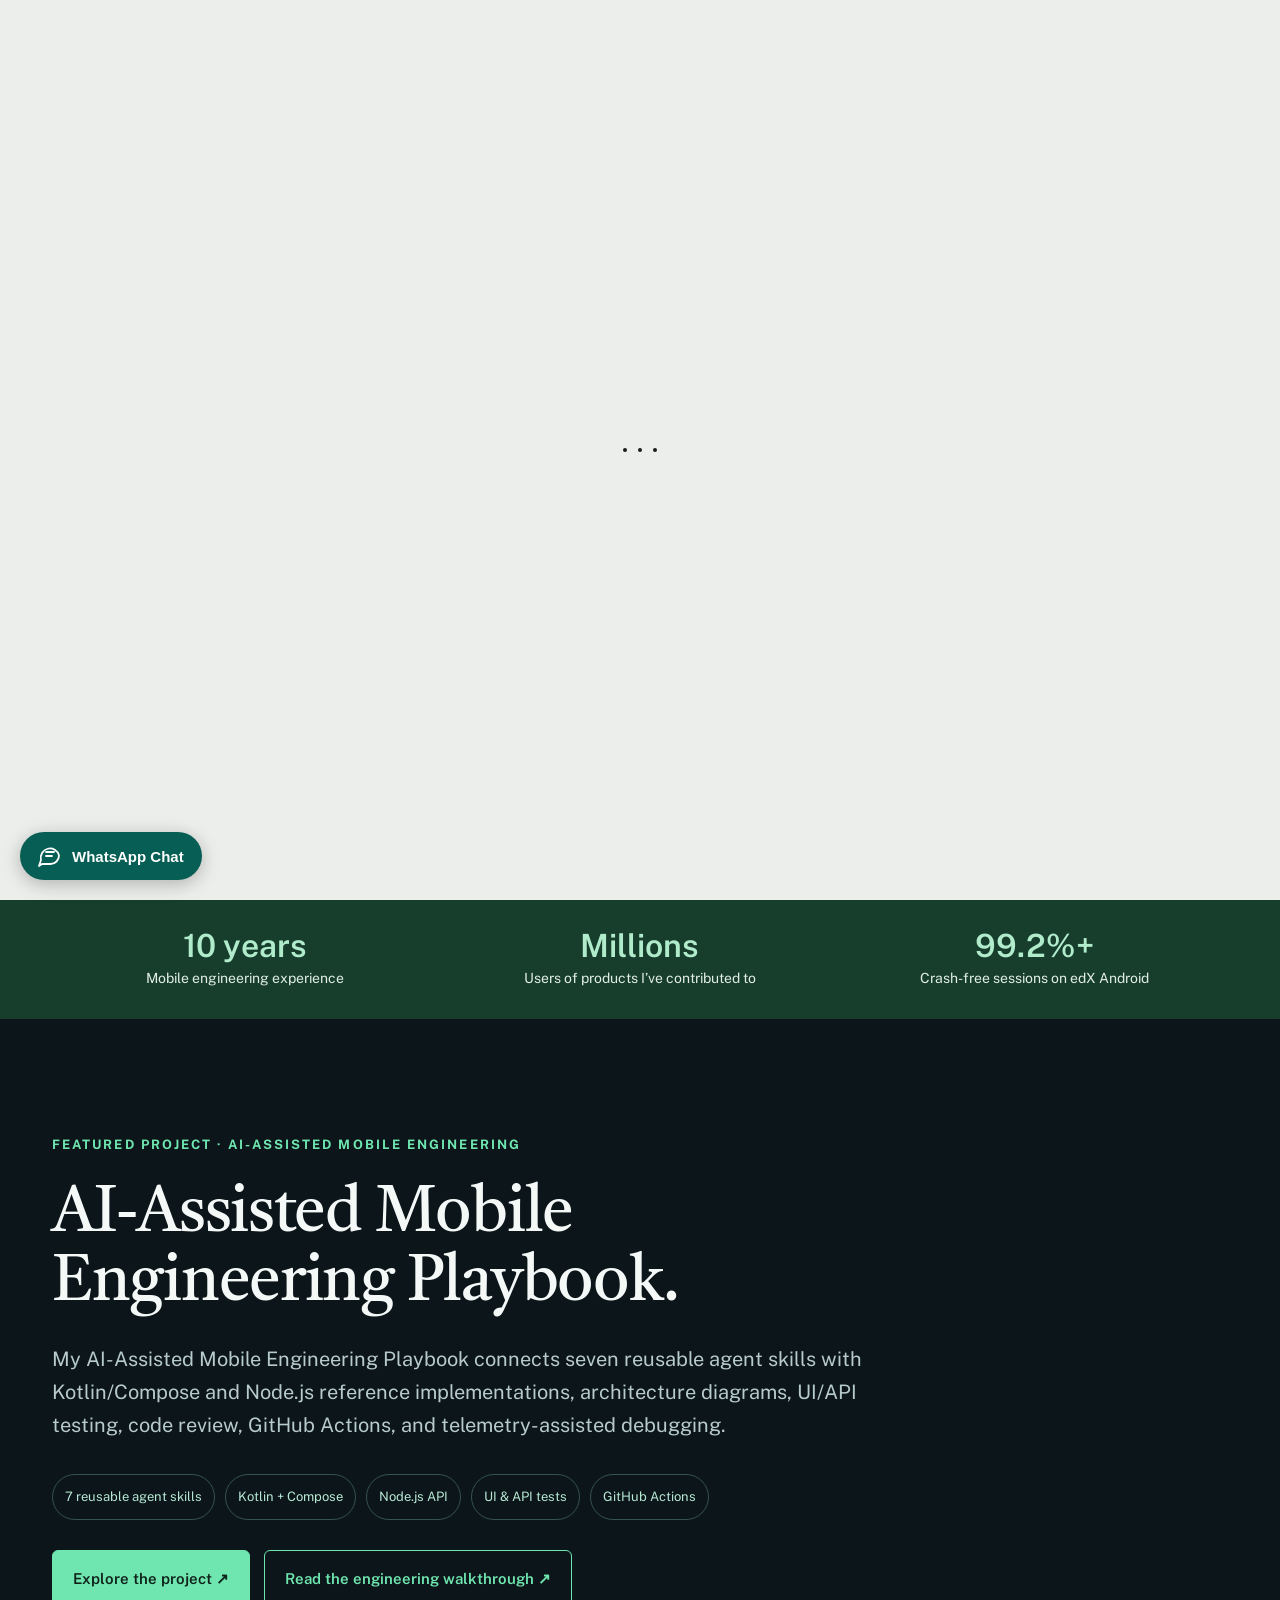
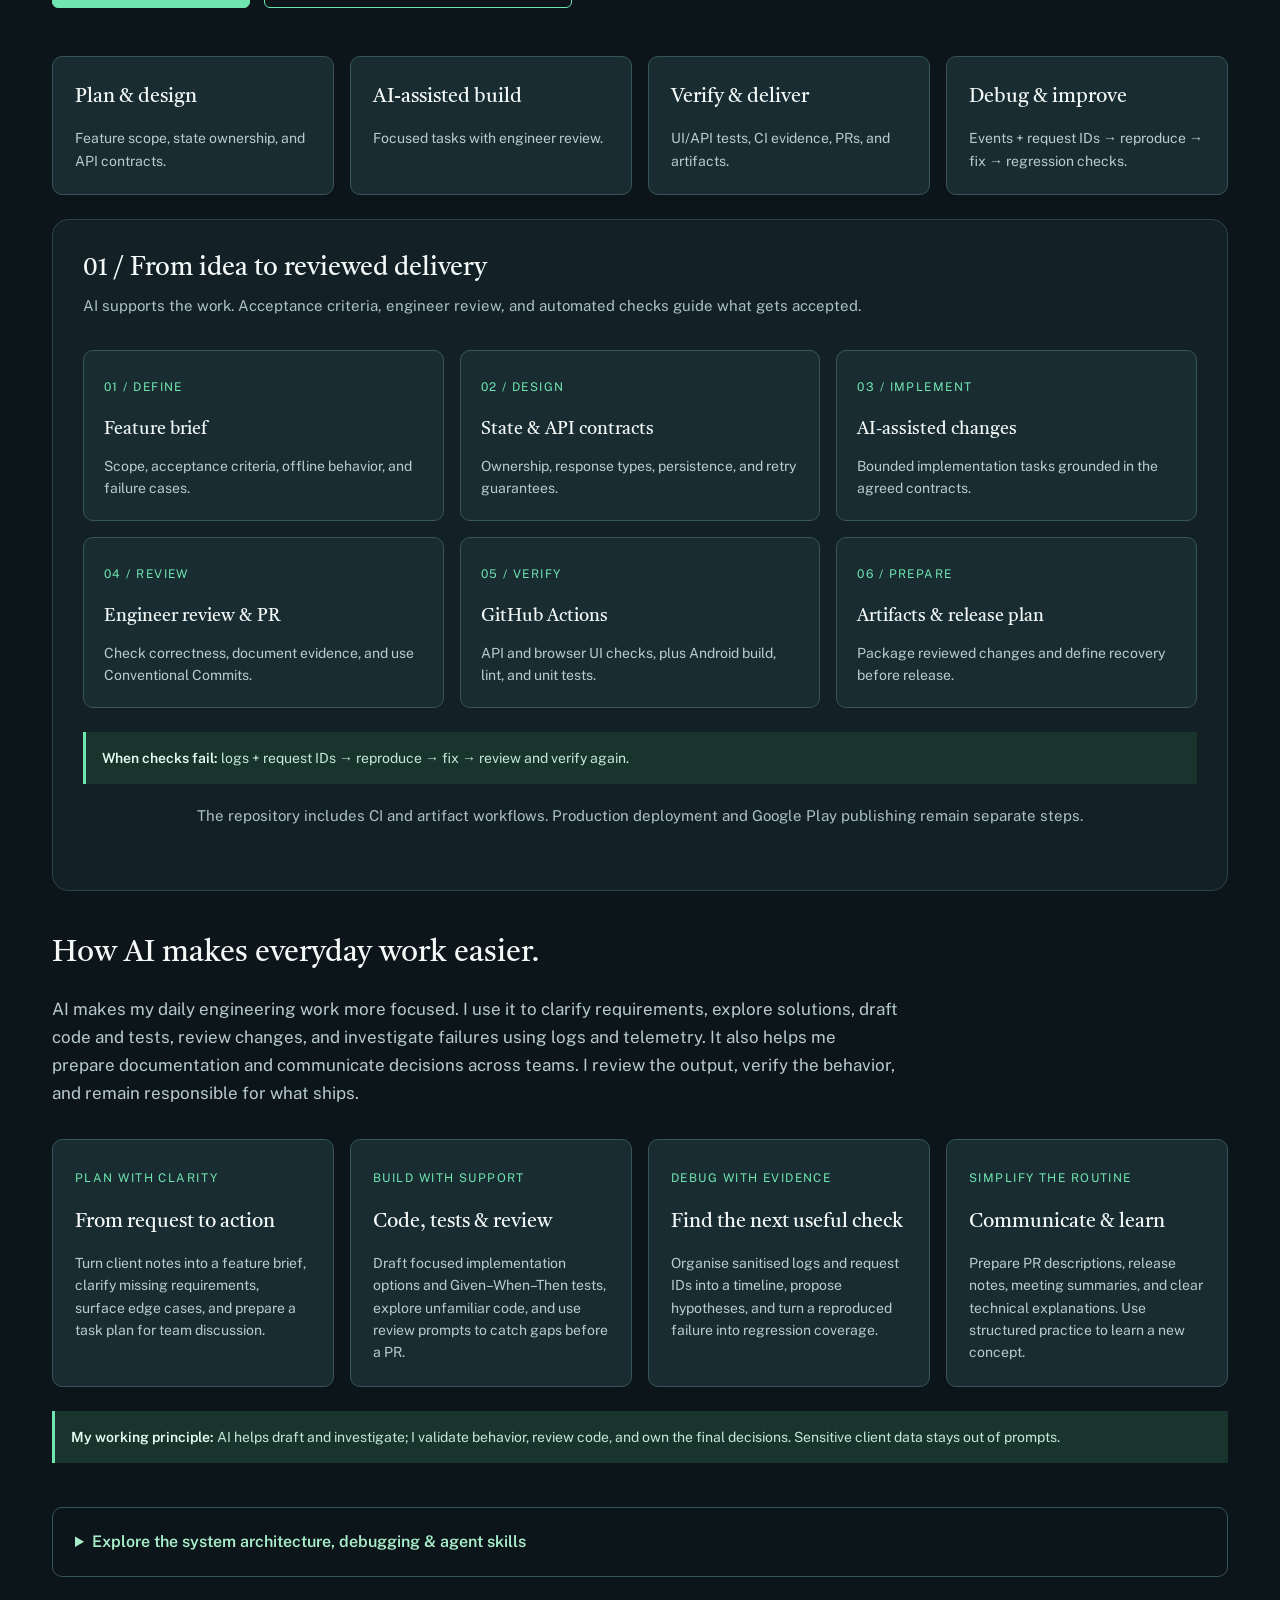
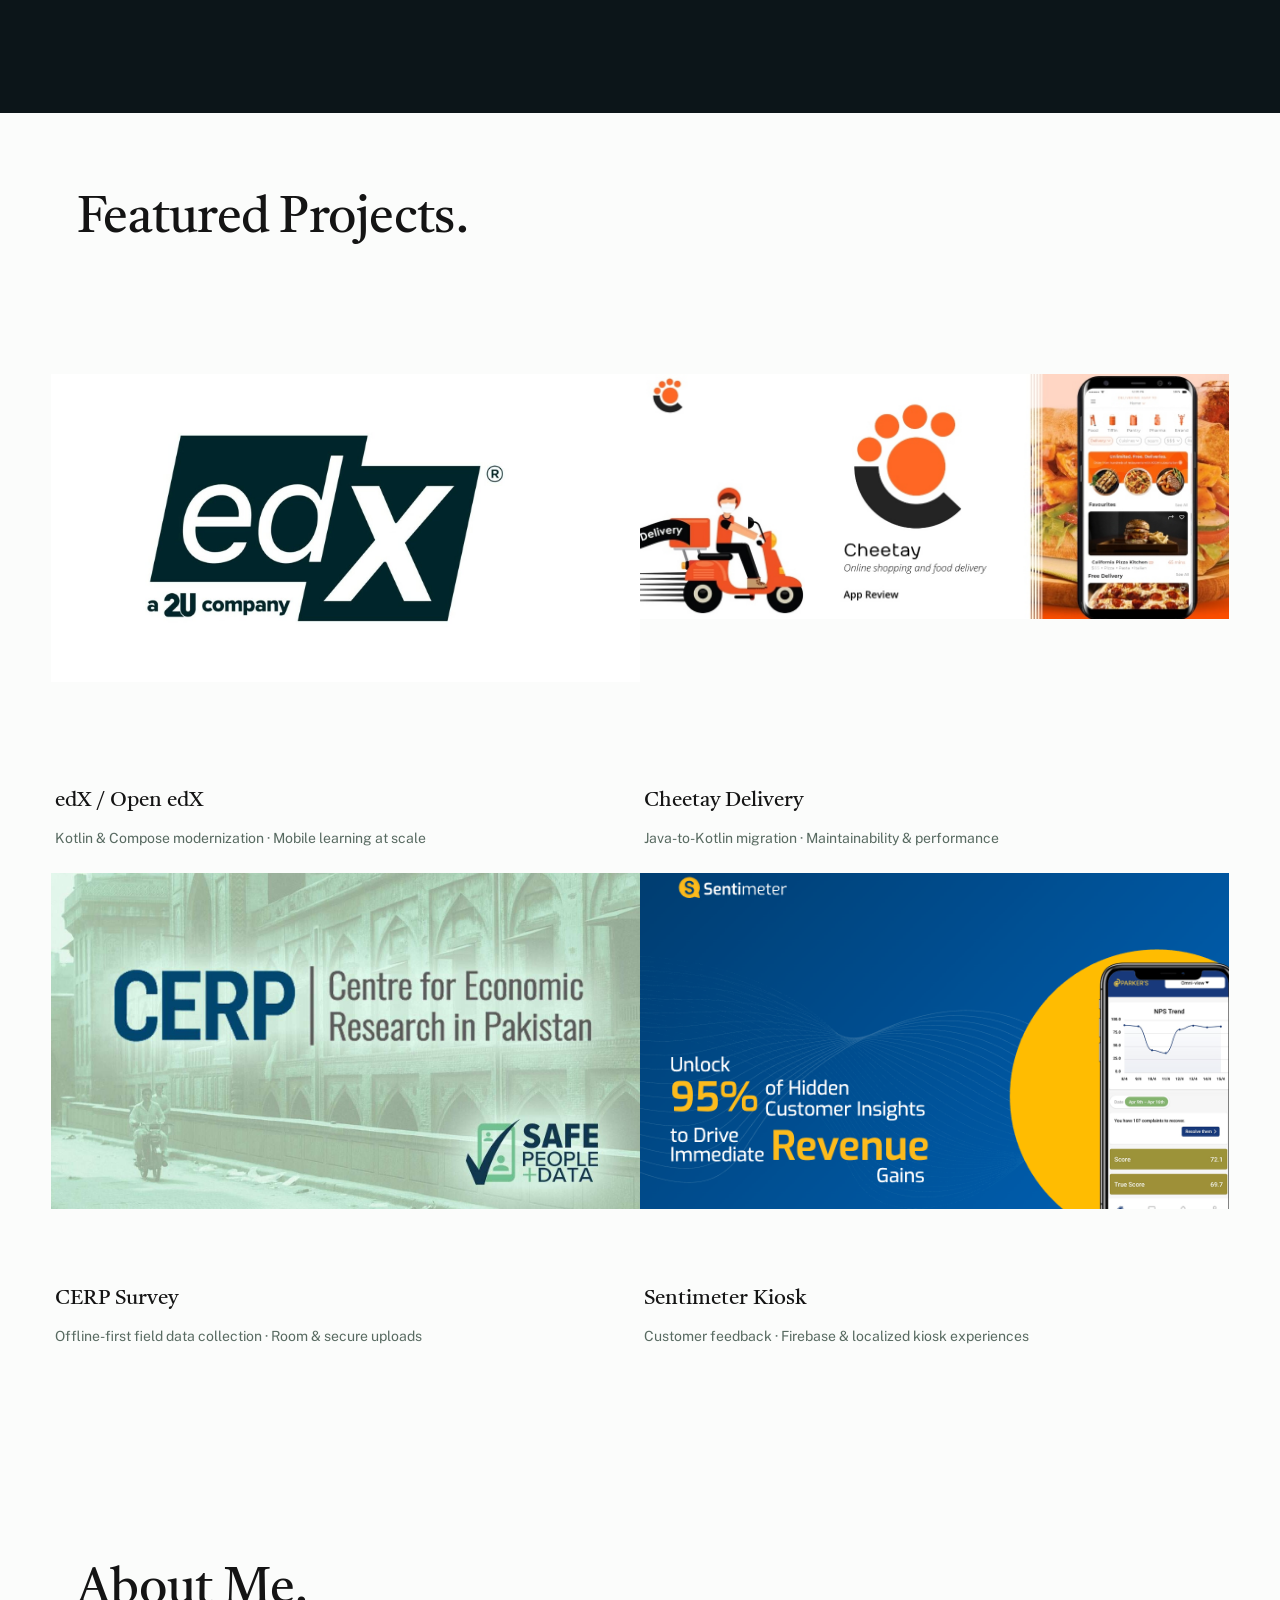
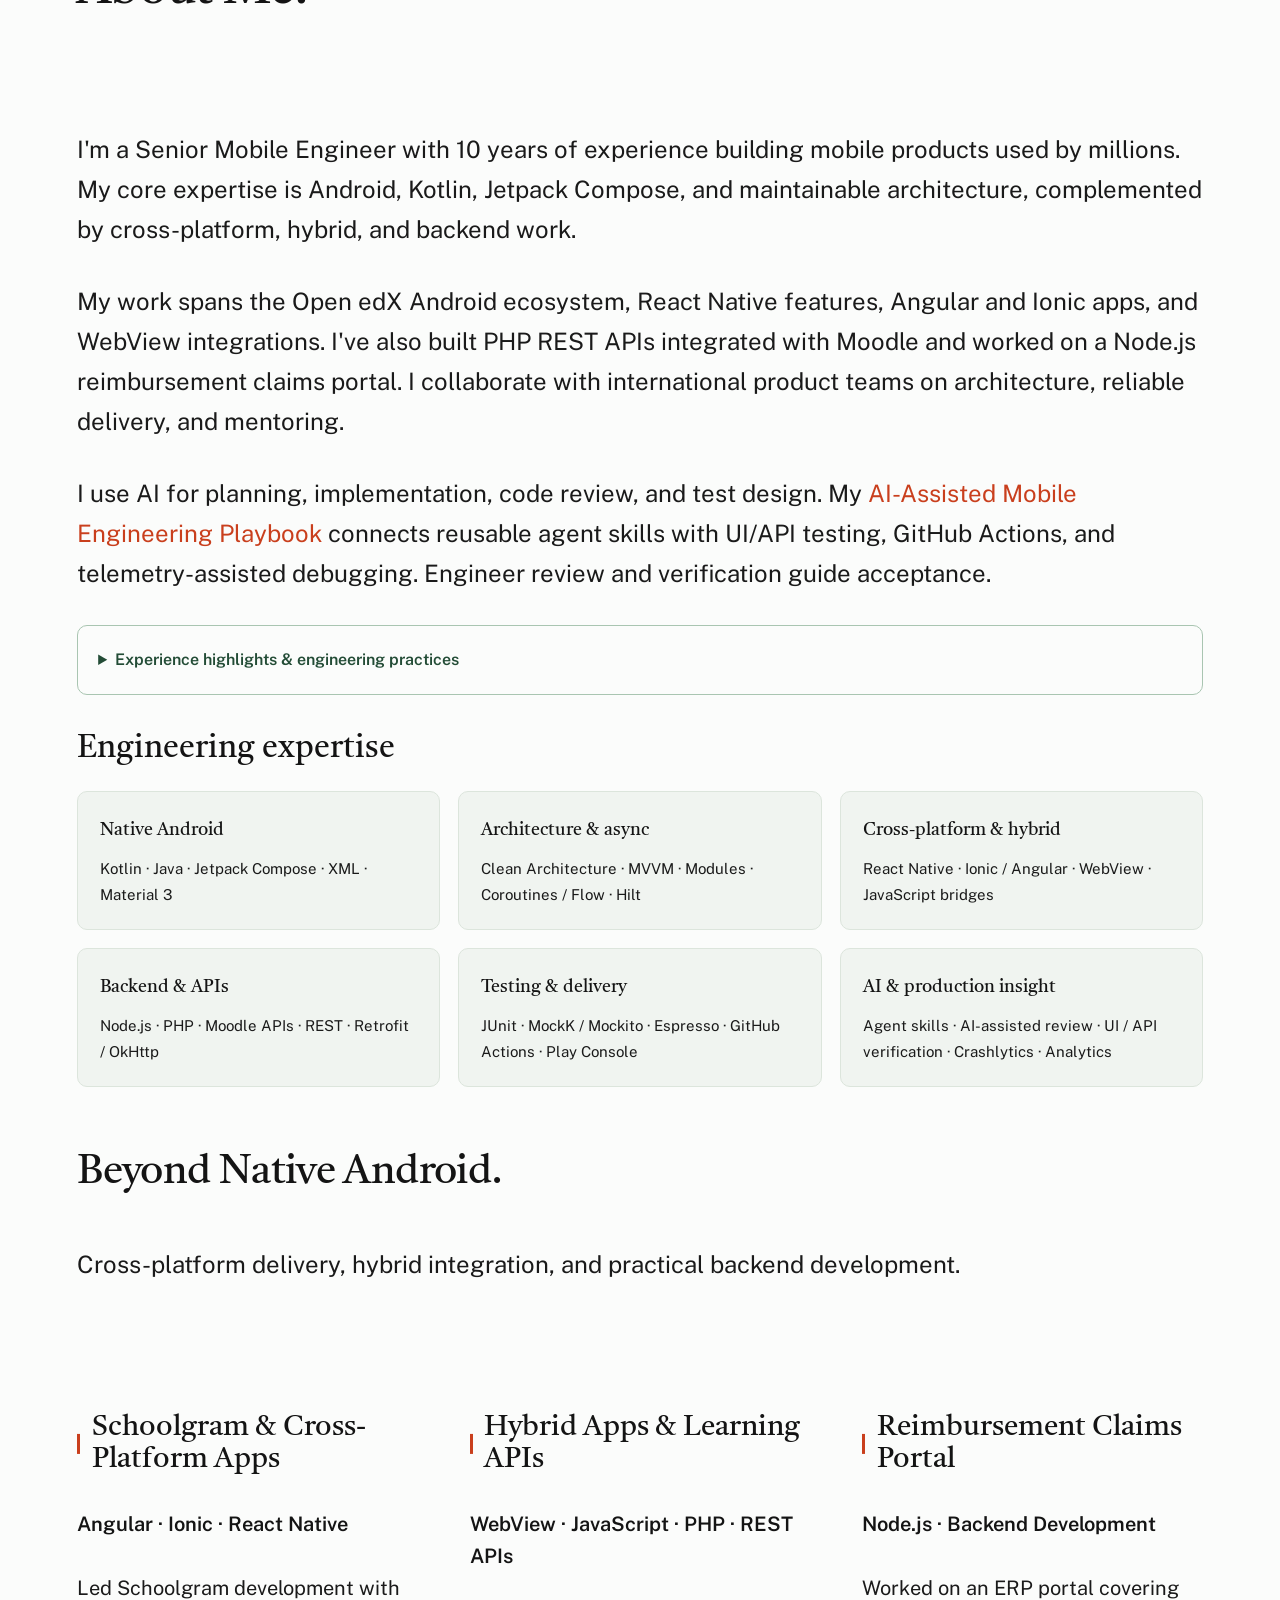
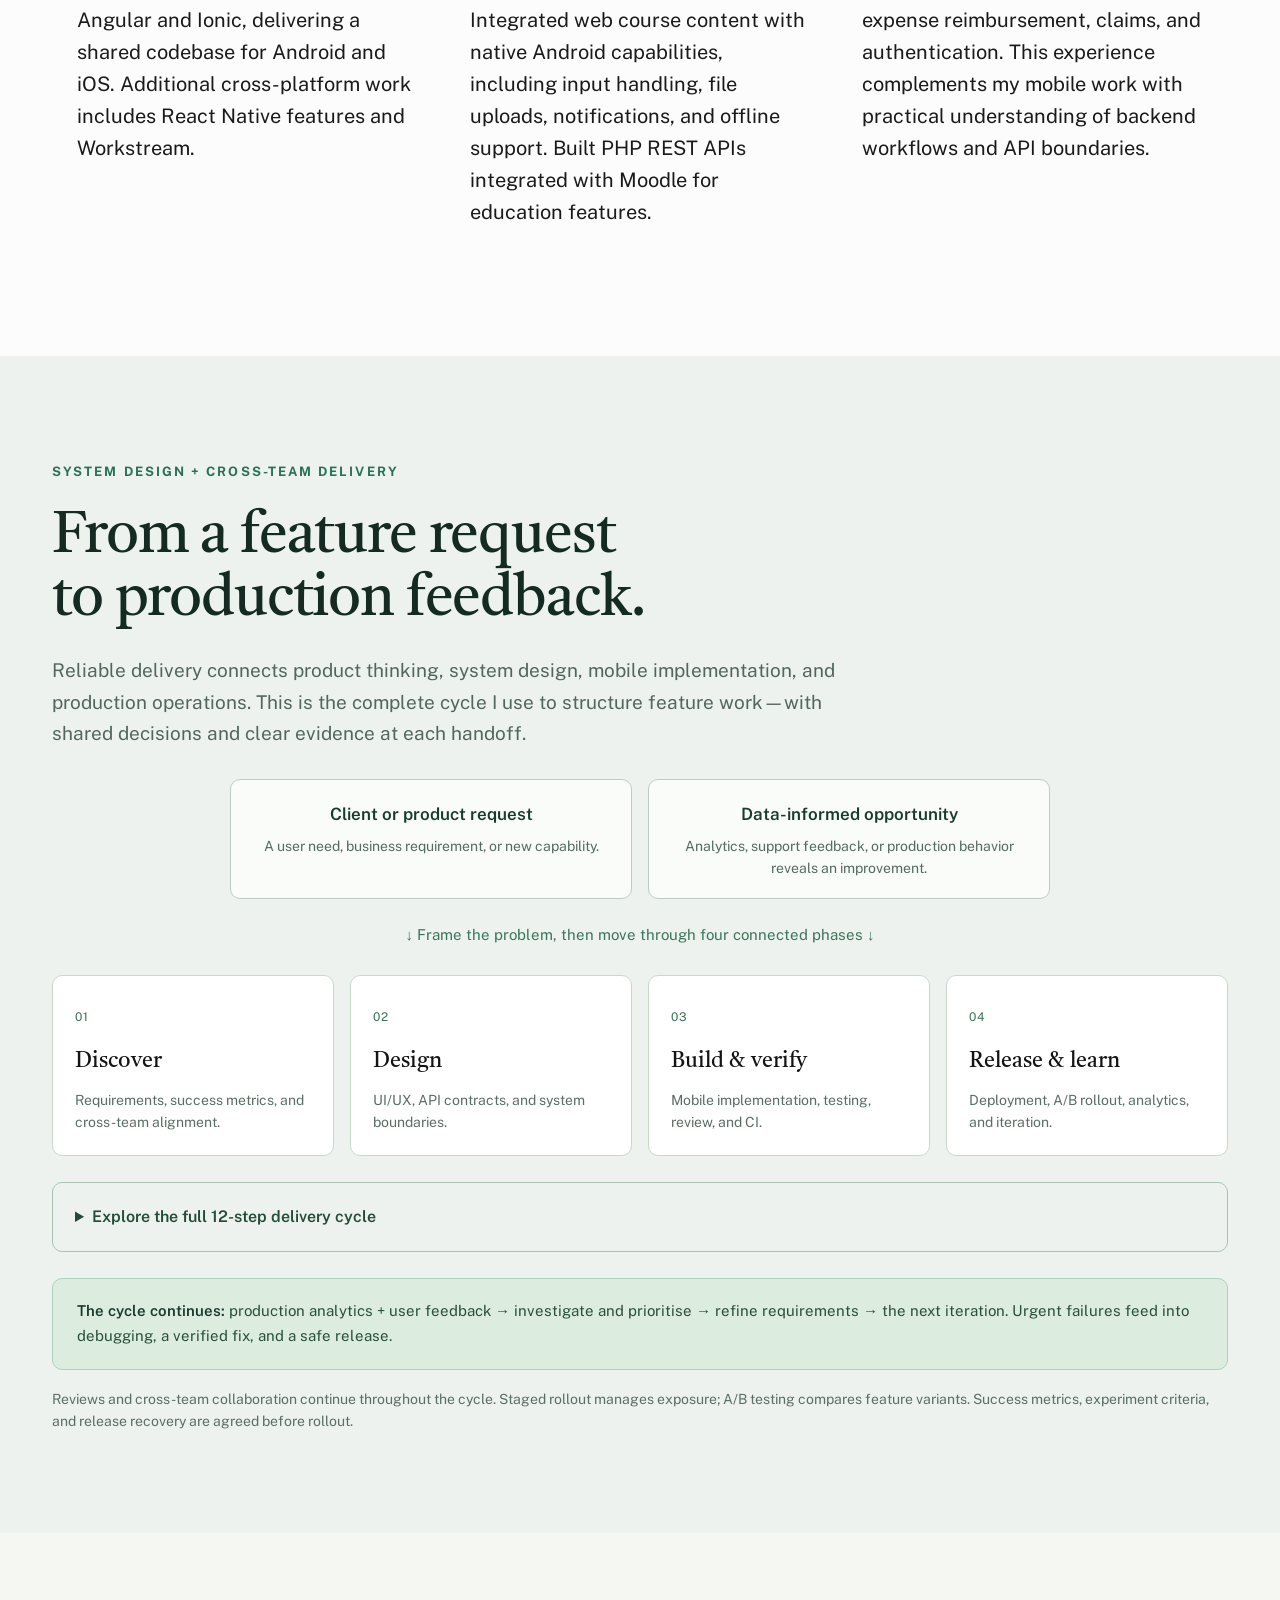
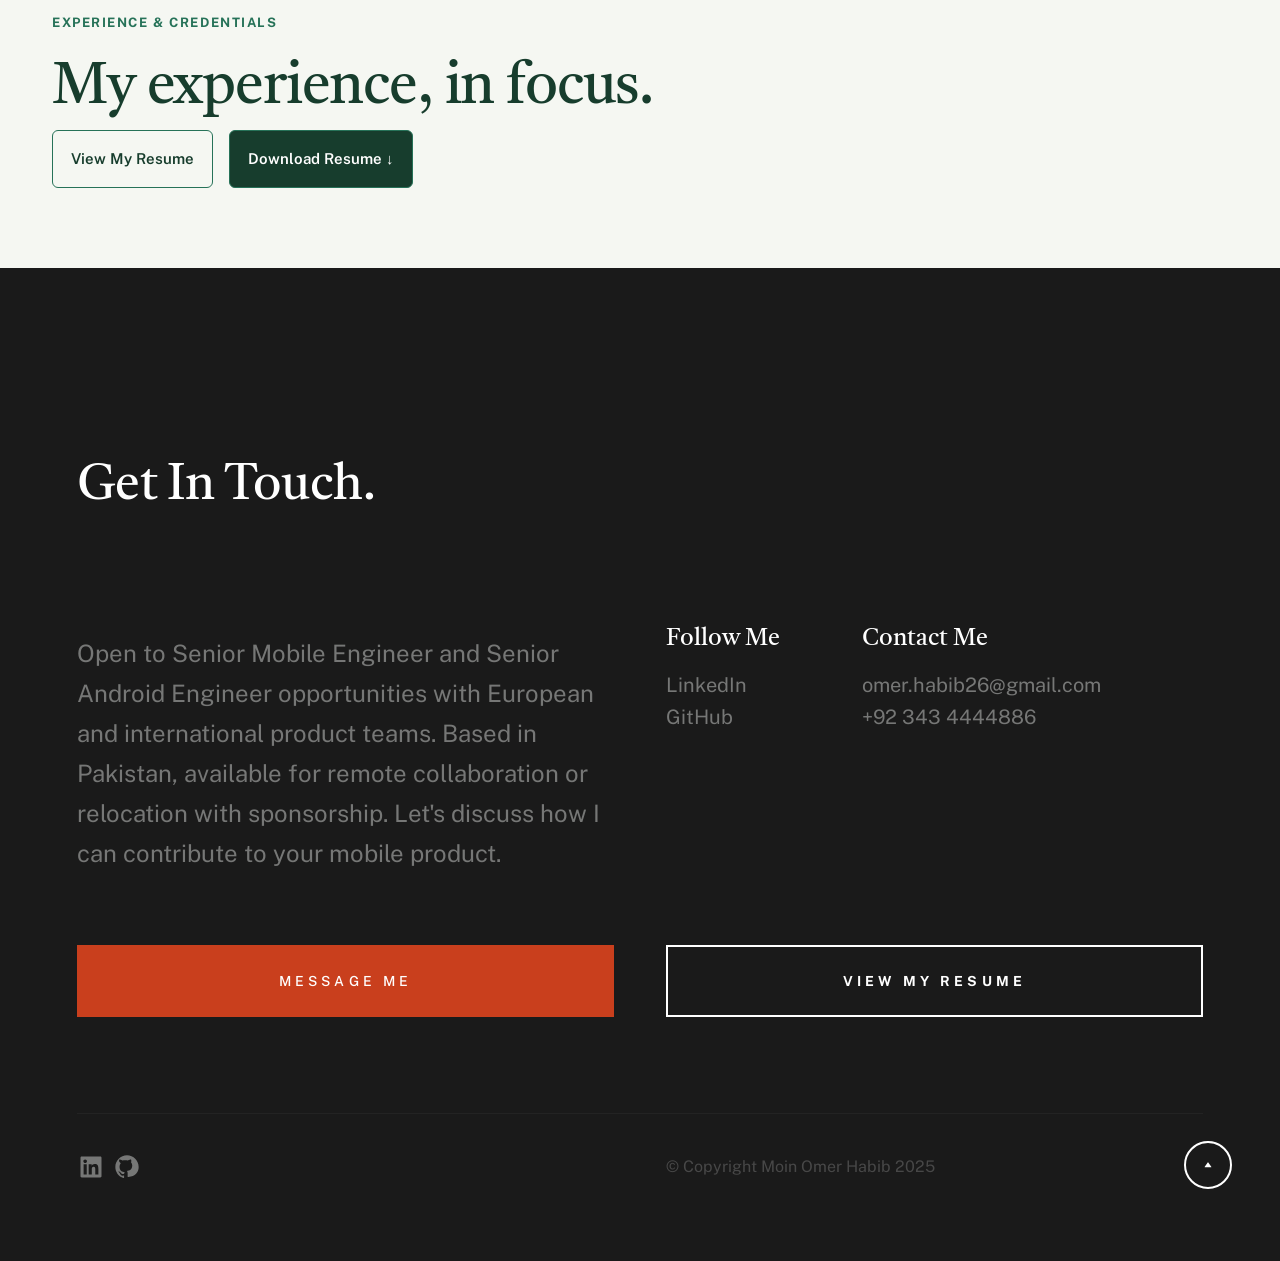
==== index.html @ b296ce31 "fix(portfolio): improve mobile hero contrast and remove section numbers" ====
<!DOCTYPE html>
<html lang="en" class="no-js" >
    <head>
        <!-- Google Analytics 4 -->
        <script async src="https://www.googletagmanager.com/gtag/js?id=G-14NEJEX6SZ"></script>
        <script>
            window.dataLayer = window.dataLayer || [];
            function gtag(){dataLayer.push(arguments);}
            gtag('js', new Date());
            gtag('config', 'G-14NEJEX6SZ');
        </script>
        
        <meta charset="utf-8">
            <meta name="viewport" content="width=device-width, initial-scale=1">
                <title>Moin Omer Habib - Senior Mobile Engineer</title>
                <meta name="description" content="Omer Habib: Senior Mobile Engineer with 10 years of experience in AI-assisted engineering, Android, cross-platform and hybrid apps, mobile architecture, PHP and Node.js backend development.">

                <meta property="og:type" content="website">
                <meta property="og:url" content="https://omerhabib26.github.io/">
                <meta property="og:title" content="Moin Omer Habib - Senior Mobile Engineer">
                <meta property="og:description" content="Omer Habib: Senior Mobile Engineer with 10 years of experience in AI-assisted engineering, Android, cross-platform and hybrid apps, mobile architecture, PHP and Node.js backend development.">
                <meta property="og:image" content="https://omerhabib26.github.io/images/intro-bg.jpeg">
                <meta property="twitter:card" content="summary_large_image">
                <meta property="twitter:url" content="https://omerhabib26.github.io/">
                <meta property="twitter:title" content="Moin Omer Habib - Senior Mobile Engineer">
                <meta property="twitter:description" content="Omer Habib: Senior Mobile Engineer with 10 years of experience in AI-assisted engineering, Android, cross-platform and hybrid apps, mobile architecture, PHP and Node.js backend development.">
                <meta property="twitter:image" content="https://omerhabib26.github.io/images/intro-bg.jpeg">

                
                <script>
                    document.documentElement.classList.remove('no-js');
                    document.documentElement.classList.add('js');
                </script>
                
                <link rel="stylesheet" href="css/vendor.css">
                    <link rel="stylesheet" href="css/styles.css">
                        <style>
                            @media screen and (max-width: 500px) {
                                .skill-bars li {
                                    padding-left: 0;
                                }
                                .skill-bars li strong {
                                    position: static;
                                    display: block;
                                    margin-bottom: 8px;
                                    transform: translateY(0);
                                }
                            }
                            .whatsapp-chat {
                                position: fixed;
                                left: 20px;
                                bottom: 20px;
                                z-index: 1000;
                                display: inline-flex;
                                align-items: center;
                                gap: 10px;
                                padding: 12px 18px;
                                border-radius: 999px;
                                background: #075e54;
                                color: #fff;
                                font: 600 15px/1.4 sans-serif;
                                text-decoration: none;
                                box-shadow: 0 4px 18px rgba(0, 0, 0, .25);
                            }
                            .whatsapp-chat:hover { background: #064c44; color: #fff; }
                            .whatsapp-chat:focus-visible { outline: 3px solid #3ddc84; outline-offset: 4px; }
                            .whatsapp-chat svg { width: 24px; height: 24px; flex-shrink: 0; }
                            @media screen and (max-width: 500px) {
                                .whatsapp-chat {
                                    left: 12px;
                                    bottom: calc(12px + env(safe-area-inset-bottom, 0px));
                                    padding: 10px 14px;
                                    font-size: 14px;
                                }
                            }
                        
/* AI project showcase */
.ai-showcase {padding: 110px 0; background: #0c1519; color: #d7e2e4; scroll-margin-top: 90px;}
.ai-showcase .ai-wrap {max-width: 1240px; margin: 0 auto; padding: 0 32px;}
.ai-showcase h2,.ai-showcase h3,.ai-showcase h4 {color: #f4f9f8; margin-top: 0;}
.ai-showcase .ai-eyebrow {color:#6fe6b0; text-transform:uppercase; letter-spacing:.16em; font-size:13px; font-weight:700; margin-bottom:20px;}
.ai-showcase h2 {font-size:clamp(36px,5vw,64px); line-height:1.08; max-width:850px; margin-bottom:24px;}
.ai-showcase .ai-lead {font-size:20px; line-height:1.65; max-width:820px; color:#b7cace;}
.ai-showcase .ai-tags {display:flex; flex-wrap:wrap; gap:10px; margin:24px 0 30px;}
.ai-showcase .ai-tags span {border:1px solid #36534d; border-radius:999px; padding:6px 12px; color:#b6e8d4; font-size:13px;}
.ai-showcase .ai-actions {display:flex; flex-wrap:wrap; gap:14px; margin-bottom:48px;}
.ai-showcase .ai-actions a {padding:12px 20px; border:1px solid #6fe6b0; border-radius:6px; color:#6fe6b0; font-size:15px; font-weight:600;}
.ai-showcase .ai-actions a:first-child {background:#6fe6b0; color:#10231b;}
.ai-showcase a:focus-visible {outline:3px solid #fff; outline-offset:4px;}
.ai-showcase .ai-diagram {padding:30px; margin:0 0 24px; border:1px solid #2c4248; border-radius:16px; background:#132127;}
.ai-showcase .ai-diagram h3 {font-size:26px; margin-bottom:8px;}
.ai-showcase .ai-diagram > p,.ai-showcase figcaption {font-size:15px; line-height:1.6; color:#abc0c5;}
.ai-showcase .ai-flow {list-style:none; display:grid; grid-template-columns:repeat(3,minmax(0,1fr)); gap:16px; padding:0; margin:24px 0;}
.ai-showcase .ai-flow li {padding:20px; border:1px solid #36565a; border-radius:10px; background:#182c31; margin:0;}
.ai-showcase .ai-step {display:block; color:#6fe6b0; font-size:12px; letter-spacing:.12em; margin-bottom:10px;}
.ai-showcase .ai-flow h4 {font-size:18px; margin-bottom:10px;}
.ai-showcase .ai-flow p {font-size:14px; line-height:1.6; margin:0; color:#b9cccf;}
.ai-showcase .ai-feedback {border-left:3px solid #6fe6b0; padding:10px 16px; background:#19342d; color:#c2e9d9; font-size:14px; margin-bottom:20px;}
.ai-showcase .ai-system {display:grid; grid-template-columns:1fr 40px 1fr 40px 1fr; align-items:stretch; gap:8px; margin:26px 0;}
.ai-showcase .ai-node {border:1px solid #426569; border-radius:10px; background:#182c31; padding:22px 18px;}
.ai-showcase .ai-node h4 {font-size:18px; margin-bottom:10px;}
.ai-showcase .ai-node p {font-size:14px; color:#b9cccf; line-height:1.55; margin-bottom:18px;}
.ai-showcase .ai-storage {padding-top:15px; border-top:1px dashed #547675; font-size:13px; color:#96e1be; line-height:1.6;}
.ai-showcase .ai-arrow {display:flex; align-items:center; justify-content:center; font-size:28px; color:#6fe6b0;}
.ai-showcase .ai-skills {display:grid; grid-template-columns:repeat(3,minmax(0,1fr)); gap:16px; margin-top:32px;}
.ai-showcase .ai-skill {padding:20px; border-top:2px solid #47766a; background:#111e23; border-radius:0 0 8px 8px;}
.ai-showcase .ai-skill h4 {font-size:17px; margin-bottom:8px;}
.ai-showcase .ai-skill p {font-size:14px; line-height:1.6; color:#abc0c5; margin:0;}
.ai-showcase .ai-coordinator {margin-top:18px; font-size:15px; color:#b9cccf;}
.ai-showcase .ai-coordinator strong {color:#6fe6b0;}
.ai-showcase .ai-feedback strong {color:#e3fff1;}
@media(max-width:800px) {
.ai-showcase .ai-flow,.ai-showcase .ai-skills {grid-template-columns:repeat(2,minmax(0,1fr));}
.ai-showcase .ai-system {grid-template-columns:1fr;}
.ai-showcase .ai-arrow {transform:rotate(90deg); height:32px;}
}
@media(max-width:500px) {
.ai-showcase {padding:72px 0;}
.ai-showcase .ai-wrap {padding:0 20px;}
.ai-showcase .ai-diagram {padding:20px 16px;}
.ai-showcase .ai-flow,.ai-showcase .ai-skills {grid-template-columns:1fr;}
.ai-showcase .ai-lead {font-size:17px;}
.ai-showcase .ai-actions a {width:100%; text-align:center;}
}


/* End-to-end feature delivery */
.delivery-section {padding:100px 0; background:#edf2ee; color:#263a35; scroll-margin-top:85px;}
.delivery-wrap {max-width:1240px; margin:0 auto; padding:0 32px;}
.delivery-section .delivery-kicker {font-size:13px; color:#267258; font-weight:700; letter-spacing:.16em; text-transform:uppercase; margin-bottom:18px;}
.delivery-section h2 {font-size:clamp(36px,4.7vw,58px); line-height:1.1; color:#132b23; margin:0 0 22px; max-width:900px;}
.delivery-section .delivery-lead {max-width:820px; font-size:19px; line-height:1.65; color:#52665e; margin-bottom:30px;}
.delivery-inputs {display:grid; grid-template-columns:1fr 1fr; gap:16px; max-width:820px; margin:0 auto 20px;}
.delivery-input {border:1px solid #bdcdc3; background:#f9fcf9; padding:18px 22px; border-radius:10px; text-align:center;}
.delivery-input strong {color:#153d2d; display:block; font-size:17px; margin-bottom:6px;}
.delivery-input p {font-size:14px; line-height:1.55; margin:0; color:#536c5f;}
.delivery-entry {text-align:center; color:#39765a; font-size:15px; margin-bottom:24px;}
.delivery-phases {display:grid; grid-template-columns:repeat(4,minmax(0,1fr)); gap:18px;}
.delivery-phase {background:#fff; border:1px solid #c5d5ca; border-radius:14px; overflow:hidden;}
.delivery-phase-header {padding:22px 18px; background:#183c2e; color:#e7f8ef;}
.delivery-phase-header span {color:#91dcb5; font-size:12px; text-transform:uppercase; letter-spacing:.12em;}
.delivery-phase-header h3 {color:#fff; font-size:23px; margin:8px 0 0;}
.delivery-steps {list-style:none; padding:20px 18px; margin:0;}
.delivery-steps li {position:relative; padding:0 0 32px; margin:0 0 16px; border-bottom:1px solid #dce6df;}
.delivery-steps li:last-child {margin-bottom:0; padding-bottom:0; border:0;}
.delivery-steps li:not(:last-child)::after {content:"\2193"; position:absolute; bottom:5px; left:0; color:#439775; font-size:19px;}
.delivery-step-num {font-size:12px; font-weight:700; letter-spacing:.1em; color:#3a805f;}
.delivery-section .delivery-steps h4 {font-size:17px; color:#193c2d; margin:6px 0 10px; line-height:1.35;}
.delivery-steps p {font-size:14px; color:#5b6e64; line-height:1.6; margin:0;}
.delivery-owner {display:block; font-size:11px; font-weight:600; text-transform:uppercase; letter-spacing:.06em; color:#428364; margin-top:10px; line-height:1.5;}
.delivery-loop {margin:24px 0 0; border:1px solid #add1ba; border-radius:10px; padding:20px 24px; background:#dcecdf; color:#28503a; font-size:15px; line-height:1.65;}
.delivery-loop strong {color:#153d2d;}
.delivery-section .delivery-caption {font-size:14px; color:#5b6e64; margin:18px 0 0; line-height:1.6;}
@media(max-width:1050px) {.delivery-phases {grid-template-columns:repeat(2,minmax(0,1fr));}}
@media(max-width:600px) {
.delivery-section {padding:72px 0;}
.delivery-wrap {padding:0 20px;}
.delivery-inputs,.delivery-phases {grid-template-columns:1fr;}
.delivery-section .delivery-lead {font-size:17px;}
}


/* Recruiter-friendly hierarchy */
.s-intro__content-title {font-size:clamp(46px,5.3vw,76px); line-height:1.06; margin-bottom:20px;}
.s-intro__content-text {padding-bottom:36px;}
.hero-position {font-size:17px; font-weight:600; color:#35644f; margin:0 0 14px;}
.hero-value {font-size:18px; line-height:1.6; max-width:540px; margin:0 0 16px; color:#405049;}
.hero-availability {font-size:14px; line-height:1.6; max-width:520px; color:#526358; margin:0 0 12px;}
.hero-contact {font-size:15px; color:#225b3d; font-weight:600;}
.s-intro__content-btns {margin-top:24px;}
.impact-strip {padding:30px 24px; background:#173d2d;}
.impact-grid {display:grid; grid-template-columns:repeat(3,1fr); max-width:1160px; gap:24px; margin:auto;}
.impact-grid > div {text-align:center;}
.impact-grid strong {display:block; color:#b0eccb; font-size:32px; font-weight:600;}
.impact-grid span {display:block; color:#e1eee6; font-size:14px; line-height:1.5; margin-top:6px;}
.s-works {padding-top:80px; padding-bottom:64px;}
.expertise-section {margin-top:36px;}
.expertise-section > h3 {font-size:32px; margin-top:0;}
.expertise-grid {display:grid; grid-template-columns:repeat(3,minmax(0,1fr)); gap:18px;}
.expertise-grid article {padding:22px; background:#f0f4f0; border:1px solid #dce5dc; border-radius:10px;}
.expertise-grid h4 {font-size:18px; margin:0 0 10px;}
.expertise-grid p {font-size:15px; line-height:1.7; margin:0;}
.portfolio-details {margin:26px 0; border:1px solid #a9c5b1; border-radius:10px; overflow:hidden;}
.portfolio-details > summary {cursor:pointer; padding:18px 22px; font-size:16px; font-weight:600; color:#234c36; list-style-position:inside;}
.portfolio-details > summary:focus-visible {outline:3px solid #3b9467; outline-offset:-4px;}
.portfolio-details[open] > summary {border-bottom:1px solid #bdcec3; margin-bottom:22px;}
.portfolio-details > .delivery-phases {padding:0 20px 20px;}
.about-more {padding:0 20px;}
.about-more > summary {padding-left:0;}
.delivery-overview,.ai-overview {display:grid; grid-template-columns:repeat(4,minmax(0,1fr)); gap:16px; margin:24px 0;}
.delivery-overview article {background:#fff; border:1px solid #c8d9cc; padding:22px; border-radius:10px;}
.delivery-overview span {font-size:12px; color:#377254; letter-spacing:.12em;}
.delivery-overview h3 {font-size:22px; margin:10px 0;}
.delivery-overview p {font-size:14px; line-height:1.6; margin:0; color:#5b6e64;}
.ai-overview article {padding:22px; border:1px solid #36565a; border-radius:10px; background:#182c31;}
.ai-showcase .ai-overview h3 {font-size:20px; margin-bottom:12px;}
.ai-overview p {font-size:14px; line-height:1.6; margin:0; color:#b9cccf;}
.ai-more {border-color:#36565a;}
.ai-more > summary {color:#a7edc9;}
.ai-more[open] > summary {border-color:#36565a;}
.ai-more > .ai-diagram {margin:20px;}
.ai-more > .ai-skills,.ai-more > .ai-coordinator {margin:20px;}
@media(max-width:900px){
.expertise-grid,.delivery-overview,.ai-overview {grid-template-columns:repeat(2,minmax(0,1fr));}
}
@media(max-width:600px){
.hero-position {font-size:15px;}
.hero-value {font-size:17px;}
.hero-availability {font-size:14px;}
.impact-grid {grid-template-columns:1fr;gap:22px;}
.expertise-grid,.delivery-overview,.ai-overview {grid-template-columns:1fr;}
.portfolio-details > .delivery-phases {padding:0 12px 12px;}
.ai-more > .ai-diagram {margin:12px;}
.s-intro__content-title {font-size:46px;}
}

.project-caption {padding:16px 4px 24px;}
.project-caption h3 {font-size:21px;margin:0 0 8px;}
.project-caption p {font-size:14px;line-height:1.6;margin:0;color:#586a61;}

/* AI emphasis and on-page CV */
.hero-ai-badge {display:inline-block;background:#d8eddf;color:#174b32;border:1px solid #9ac7a9;border-radius:6px;padding:5px 9px;}
.s-header__menu-links .nav-ai {color:#a3efc4;font-weight:700;}
.hero-ai-cta {background:#173d2d;color:#fff;}
.hero-project-link {display:block;font-size:14px;font-weight:600;margin-top:8px;color:#245b3f;}
.cv-section {padding:80px 0;background:#f5f7f2;scroll-margin-top:100px;}
.cv-section h2 {font-size:clamp(36px,4.7vw,58px);margin:0 0 20px;color:#173d2d;}
.cv-section .delivery-kicker {color:#267258;font-size:13px;font-weight:700;letter-spacing:.12em;text-transform:uppercase;}
.cv-section p {font-size:17px;line-height:1.6;max-width:800px;}
.cv-actions {display:flex;gap:16px;flex-wrap:wrap;}
.cv-actions a {padding:12px 18px;border:1px solid #267258;border-radius:6px;color:#173d2d;font-size:15px;font-weight:600;}
.cv-actions a:last-child {background:#173d2d;color:white;}
.cv-details iframe {display:block;width:100%;height:780px;height:min(80vh,900px);border:0;background:white;}
.cv-details .cv-fallback {padding:14px 20px;font-size:14px;margin:0;}
@media(max-width:600px){.cv-section{padding:60px 0;}.cv-details iframe{height:65vh;min-height:400px;}.hero-ai-badge{font-size:13px;}.s-intro__content-btns .btn{padding-left:14px;padding-right:14px;}}
.ai-daily {margin:44px 0;}.ai-showcase .ai-daily > h3 {font-size:30px;}.ai-daily-lead {font-size:17px;line-height:1.65;color:#b7cace;max-width:850px;}

.resume-dialog {width:min(1120px,94vw);max-width:94vw;height:90vh;max-height:90vh;padding:0;border:1px solid #446458;border-radius:14px;background:#f5f7f2;color:#173d2d;overflow:hidden;}
.resume-dialog[open] {display:flex;flex-direction:column;}
.resume-dialog::backdrop {background:rgba(5,15,12,.78);}
.resume-dialog-header {display:flex;justify-content:space-between;align-items:center;gap:16px;padding:16px 22px;border-bottom:1px solid #c5d5ca;flex-shrink:0;}
.resume-dialog-header h2 {font-size:26px;margin:0;}
.resume-dialog-actions {display:flex;align-items:center;gap:18px;}
.resume-dialog-actions a {font-size:14px;font-weight:600;color:#245b3f;}
.resume-close {font:600 14px/1.4 sans-serif;background:#173d2d;color:#fff;border:0;border-radius:6px;padding:10px 16px;cursor:pointer;margin:0;height:auto;}
.resume-close:focus-visible,.resume-dialog a:focus-visible {outline:3px solid #3b9467;outline-offset:3px;}
.resume-dialog iframe {display:block;width:100%;flex:1;min-height:0;border:0;background:#fff;}
.resume-dialog-fallback {font-size:13px;line-height:1.5;padding:10px 22px;margin:0;flex-shrink:0;}
.resume-dialog-fallback a {color:#245b3f;text-decoration:underline;}
@media(max-width:600px){.resume-dialog{width:96vw;max-width:96vw;height:92vh;max-height:92vh;}.resume-dialog-header{padding:12px;align-items:flex-start;}.resume-dialog-header h2{font-size:21px;}.resume-dialog-actions{gap:10px;}.resume-dialog-actions a{font-size:12px;}.resume-close{padding:8px 10px;}.resume-dialog-fallback{padding:8px 12px;}}

/* Keep section titles clear of decorative numbering. */
.section-header::before { content: none; display: none; }
.section-header .text-display-title { padding-top: 0; }

@media screen and (max-width: 1080px) {
  .s-intro { background: #f2f5f0; }
  .s-intro__content-media { display: none; }
  .s-intro__content-title { color: #172820; }
  .s-intro__content-pretitle { color: #ac3c29; }
  .s-intro__content-btns {
    --color-btn: #173d2d;
    --color-btn-text: #fff;
    --color-btn-stroke: #173d2d;
    --color-btn-stroke-text: #173d2d;
    --color-btn-stroke-hover: #173d2d;
    --color-btn-stroke-hover-text: #fff;
  }
}

@media screen and (max-width: 700px) {
  .s-intro {
    height: auto;
    min-height: 100svh;
    overflow: visible;
  }
  .s-intro__content {
    height: auto;
    min-height: 100svh;
    padding: 112px 22px 72px;
    display: flex;
    align-items: center;
  }
  .s-intro__content-inner { width: 100%; }
  .s-intro__content-text {
    width: 100%;
    max-width: 100%;
    margin: 0;
    text-align: left;
    padding-bottom: 0;
  }
  .s-intro__content-title {
    font-size: clamp(37px, 10vw, 52px);
    line-height: 1.1;
    margin: 12px 0 22px;
    color: #172820;
  }
  .s-intro__content-title br { display: block; }
  .s-intro__content-pretitle { font-size: 14px; line-height: 1.4; }
  .hero-position { color: #234b35; }
  .hero-value { color: #28382f; line-height: 1.55; }
  .hero-availability { color: #45564b; }
  .hero-contact, .hero-project-link { color: #185438; }
  .s-intro__content-btns { width: 100%; max-width: none; margin: 24px 0 0; }
  .s-intro__content-btns .btn { width: 100%; margin: 0 0 10px; }
  .s-intro__scroll-down { display: none; }
}
</style>
                        
                        
                        <link rel="apple-touch-icon" sizes="180x180" href="apple-touch-icon.png">
                            <link rel="icon" type="image/png" sizes="32x32" href="favicon-32x32.png">
                                <link rel="icon" type="image/png" sizes="16x16" href="favicon-16x16.png">
                                    <link rel="manifest" href="site.webmanifest">
                                        
    </head>
    
    
    <body id="top">
        
        
        <div id="preloader">
            <div id="loader" class="dots-fade">
                <div></div>
                <div></div>
                <div></div>
            </div>
        </div>
        
        
        <div id="page" class="s-pagewrap">
            
            
            <header class="s-header">
                <div class="row s-header__inner">
                    
                    <div class="s-header__block">
                        <div class="s-header__logo">
                            <a class="logo" href="index.html">
                                <svg width="32" height="32" viewBox="0 0 24 24" fill="white" xmlns="http://www.w3.org/2000/svg">
                                    <path d="M4.65,15.65v-3.3a2.6,2.6,0,0,1,2.6-2.6h9.5a2.6,2.6,0,0,1,2.6,2.6v3.3a2.6,2.6,0,0,1-2.6,2.6H7.25a2.6,2.6,0,0,1-2.6-2.6Zm5.6-5.4a.75.75,0,1,0,0,1.5.75.75,0,0,0,0-1.5Zm3.5,0a.75.75,0,1,0,0,1.5.75.75,0,0,0,0-1.5ZM17,6.15,16,4.45a5,5,0,0,0-8,0L6.85,6.25a1,1,0,0,1-1.2-.4,1,1,0,0,1,.4-1.2L7.25,3a7,7,0,0,1,9.5,0l1.2,1.7a1,1,0,0,1,.4,1.2A1,1,0,0,1,17,6.15Z"/>
                                </svg>
                            </a>
                        </div>
                        
                        <a class="s-header__menu-toggle" href="#0"><span>Menu</span></a>
                    </div> <nav class="s-header__nav">
                        <ul class="s-header__menu-links">
<li class="current"><a class="smoothscroll" href="#intro">Intro</a></li>
<li><a class="smoothscroll nav-ai" href="#ai-engineering">AI Project</a></li>
<li><a class="smoothscroll" href="#works">Works</a></li>
<li><a class="smoothscroll" href="#about">About</a></li>
<li><a class="smoothscroll" href="#feature-delivery">Process</a></li>
<li><a class="" href="assets/Omer_Habib_Resume.pdf" data-resume-preview>Resume</a></li>
<li><a class="smoothscroll" href="#footer">Contact</a></li>
</ul> </nav> </div> </header> <section id="intro" class="s-intro target-section">
                            
                            <div class="row s-intro__content width-sixteen-col">
                                <div class="column lg-12 s-intro__content-inner grid-block grid-16">
                                    
                                    <div class="s-intro__content-text">
                                        
                                        <div class="s-intro__content-pretitle text-pretitle">Moin Omer Habib</div>
                                        <h1 class="s-intro__content-title">Senior Mobile<br>Engineer.</h1>
<p class="hero-position"><span class="hero-ai-badge">AI-Assisted Engineering</span> · 10 Years</p>
<p class="hero-value">I build reliable mobile products with AI-assisted planning, implementation, testing, and telemetry-driven debugging.</p>
<p class="hero-availability">Based in Pakistan · Open to European remote roles and relocation with sponsorship.</p>
<a class="hero-contact" href="mailto:omer.habib26@gmail.com">Let's talk &#8594;</a>
                                        
                                        
                                        
                                        <div class="s-intro__content-btns">
                                            <a class="smoothscroll btn hero-ai-cta" href="#ai-engineering">Explore AI Project</a>
                                            <a class="btn btn--stroke" href="assets/Omer_Habib_Resume.pdf" data-resume-preview>View My Resume</a>
<a class="smoothscroll hero-project-link" href="#works">View mobile projects &#8594;</a>
                                        </div> </div> </div> </div> <ul class="s-intro__social social-list">
                                            <li>
                                                <a href="https://www.github.com/omerhabib26" target="_blank">
                                                    <svg xmlns="http://www.w3.org/2000/svg" width="24" height="24" viewBox="0 0 24 24" style="fill:rgba(255, 255, 255, 0.5);"><path d="M12,2C6.477,2,2,6.477,2,12c0,4.419,2.865,8.166,6.839,9.493c0.5,0.092,0.682-0.217,0.682-0.482 c0-0.236-0.009-0.865-0.014-1.699c-2.782,0.602-3.369-1.344-3.369-1.344c-0.455-1.156-1.11-1.465-1.11-1.465 c-0.908-0.62,0.069-0.608,0.069-0.608c1.004,0.071,1.532,1.03,1.532,1.03c0.892,1.527,2.341,1.086,2.91,0.831 c0.091-0.647,0.35-1.086,0.635-1.334c-2.227-0.254-4.566-1.111-4.566-4.943c0-1.091,0.39-1.984,1.03-2.682 C5.29,7.614,4.9,6.773,5.43,5.501c0,0,0.841-0.269,2.75,1.025C8.96,6.294,9.71,6.18,10.46,6.176 c0.75,0.004,1.5,0.118,2.22,0.345c1.909-1.294,2.75-1.025,2.75-1.025c0.531,1.272,0.141,2.113,0.01,2.367 c0.64,0.698,1.03,1.591,1.03,2.682c0,3.841-2.34,4.687-4.576,4.931c0.359,0.309,0.678,0.92,0.678,1.852 c0,1.334-0.012,2.411-0.012,2.738c0,0.268,0.18,0.578,0.688,0.481C19.135,20.166,22,16.419,22,12C22,6.477,17.523,2,12,2z"></path></svg>
                                                    <span class="u-screen-reader-text">GitHub</span>
                                                </a>
                                            </li>
                                            <li>
                                                <a href="https://www.linkedin.com/in/omerhabib" target="_blank">
                                                    <svg xmlns="http://www.w3.org/2000/svg" width="24" height="24" viewBox="0 0 24 24" style="fill:rgba(0, 0, 0, 1);"><path d="M20,3H4C3.447,3,3,3.448,3,4v16c0,0.552,0.447,1,1,1h16c0.553,0,1-0.448,1-1V4C21,3.448,20.553,3,20,3z M8.339,18.337H5.667v-8.59h2.672V18.337z M7.003,8.574c-0.856,0-1.548-0.694-1.548-1.548s0.691-1.548,1.548-1.548c0.854,0,1.548,0.693,1.548,1.548S7.857,8.574,7.003,8.574z M18.338,18.337h-2.669v-4.177c0-0.996-0.018-2.277-1.387-2.277c-1.389,0-1.601,1.086-1.601,2.206v4.248h-2.667v-8.59h2.56v1.174h0.037c0.356-0.675,1.227-1.387,2.52-1.387c2.699,0,3.196,1.777,3.196,4.092V18.337z"></path></svg>
                                                    <span class="u-screen-reader-text">LinkedIn</span>
                                                </a>
                                            </li>
                                        </ul>
                                        <div class="s-intro__content-media">
                                            <img src="images/intro-bg.jpeg"
                                                srcset="images/Home_banner.jpeg 1x, images/Home_banner.jpeg 2x"
                                                alt=""
                                                style="object-position: top;">
                                        </div>
                                         <div class="s-intro__scroll-down">
                                            <a href="#about" class="smoothscroll">
                                                <div class="scroll-icon">
                                                    <svg xmlns="http://www.w3.org/2000/svg" width="24" height="24" viewBox="0 0 24 24" style="fill: rgba(0, 0, 0, 1);"><path d="M11.178 19.569a.998.998 0 0 0 1.644 0l9-13A.999.999 0 0 0 21 5H3a1.002 1.002 0 0 0-.822 1.569l9 13z"></path></svg>
                                                </div>
                                                <span class="scroll-text u-screen-reader-text">Scroll Down</span>
                                            </a>
                                        </div> </section><section class="impact-strip" aria-label="Career highlights"><div class="impact-grid">
<div><strong>10 years</strong><span>Mobile engineering experience</span></div>
<div><strong>Millions</strong><span>Users of products I’ve contributed to</span></div>
<div><strong>99.2%+</strong><span>Crash-free sessions on edX Android</span></div>
</div></section><section id="ai-engineering" class="ai-showcase target-section" aria-labelledby="ai-project-title">
  <div class="ai-wrap">
    <p class="ai-eyebrow">Featured project · AI-assisted mobile engineering</p>
    <h2 id="ai-project-title">AI-Assisted Mobile<br>Engineering Playbook.</h2>
    <p class="ai-lead">My AI-Assisted Mobile Engineering Playbook connects seven reusable agent skills with Kotlin/Compose and Node.js reference implementations, architecture diagrams, UI/API testing, code review, GitHub Actions, and telemetry-assisted debugging.</p>
    <div class="ai-tags" aria-label="Project technologies">
      <span>7 reusable agent skills</span><span>Kotlin + Compose</span><span>Node.js API</span><span>UI &amp; API tests</span><span>GitHub Actions</span>
    </div>
    <div class="ai-actions">
      <a href="https://github.com/omerhabib26/omerhabib" target="_blank" rel="noopener noreferrer">Explore the project &#8599;</a>
      <a href="https://github.com/omerhabib26/omerhabib/blob/main/docs/walkthrough.md" target="_blank" rel="noopener noreferrer">Read the engineering walkthrough &#8599;</a>
    </div>
<div class="ai-overview"><article><h3>Plan & design</h3><p>Feature scope, state ownership, and API contracts.</p></article><article><h3>AI-assisted build</h3><p>Focused tasks with engineer review.</p></article><article><h3>Verify & deliver</h3><p>UI/API tests, CI evidence, PRs, and artifacts.</p></article><article><h3>Debug & improve</h3><p>Events + request IDs → reproduce → fix → regression checks.</p></article></div><figure class="ai-diagram">
      <h3>01 / From idea to reviewed delivery</h3>
      <p>AI supports the work. Acceptance criteria, engineer review, and automated checks guide what gets accepted.</p>
      <ol class="ai-flow">
        <li><span class="ai-step">01 / DEFINE</span><h4>Feature brief</h4><p>Scope, acceptance criteria, offline behavior, and failure cases.</p></li>
        <li><span class="ai-step">02 / DESIGN</span><h4>State &amp; API contracts</h4><p>Ownership, response types, persistence, and retry guarantees.</p></li>
        <li><span class="ai-step">03 / IMPLEMENT</span><h4>AI-assisted changes</h4><p>Bounded implementation tasks grounded in the agreed contracts.</p></li>
        <li><span class="ai-step">04 / REVIEW</span><h4>Engineer review &amp; PR</h4><p>Check correctness, document evidence, and use Conventional Commits.</p></li>
        <li><span class="ai-step">05 / VERIFY</span><h4>GitHub Actions</h4><p>API and browser UI checks, plus Android build, lint, and unit tests.</p></li>
        <li><span class="ai-step">06 / PREPARE</span><h4>Artifacts &amp; release plan</h4><p>Package reviewed changes and define recovery before release.</p></li>
      </ol>
      <div class="ai-feedback"><strong>When checks fail:</strong> logs + request IDs &#8594; reproduce &#8594; fix &#8594; review and verify again.</div>
      <figcaption>The repository includes CI and artifact workflows. Production deployment and Google Play publishing remain separate steps.</figcaption>
    </figure>
<div class="ai-daily" aria-labelledby="ai-daily-title">
<h3 id="ai-daily-title">How AI makes everyday work easier.</h3>
<p class="ai-daily-lead">AI makes my daily engineering work more focused. I use it to clarify requirements, explore solutions, draft code and tests, review changes, and investigate failures using logs and telemetry. It also helps me prepare documentation and communicate decisions across teams. I review the output, verify the behavior, and remain responsible for what ships.</p>
<div class="ai-overview">
<article><span class="ai-step">PLAN WITH CLARITY</span><h3>From request to action</h3><p>Turn client notes into a feature brief, clarify missing requirements, surface edge cases, and prepare a task plan for team discussion.</p></article>
<article><span class="ai-step">BUILD WITH SUPPORT</span><h3>Code, tests &amp; review</h3><p>Draft focused implementation options and Given–When–Then tests, explore unfamiliar code, and use review prompts to catch gaps before a PR.</p></article>
<article><span class="ai-step">DEBUG WITH EVIDENCE</span><h3>Find the next useful check</h3><p>Organise sanitised logs and request IDs into a timeline, propose hypotheses, and turn a reproduced failure into regression coverage.</p></article>
<article><span class="ai-step">SIMPLIFY THE ROUTINE</span><h3>Communicate &amp; learn</h3><p>Prepare PR descriptions, release notes, meeting summaries, and clear technical explanations. Use structured practice to learn a new concept.</p></article>
</div>
<div class="ai-feedback"><strong>My working principle:</strong> AI helps draft and investigate; I validate behavior, review code, and own the final decisions. Sensitive client data stays out of prompts.</div>
</div>
<details class="portfolio-details ai-more"><summary>Explore the system architecture, debugging &amp; agent skills</summary>    
    <figure class="ai-diagram">
      <h3>02 / A claim that can survive a retry</h3>
      <p>The expense-claims demo explores offline recovery and a lost server response without creating a second claim.</p>
      <div class="ai-system" role="group" aria-label="Client interface connects to state and persistent pending claim, then to the claims API and idempotency store">
        <div class="ai-node"><h4>Client interface</h4><p>Kotlin / Jetpack Compose<br>or mobile web client</p><div class="ai-storage">Shows loading, success, and recoverable failure states.</div></div>
        <span class="ai-arrow" aria-hidden="true">&#8594;</span>
        <div class="ai-node"><h4>State &amp; pending claim</h4><p>Save the payload and operation key before sending.</p><div class="ai-storage">Persistent storage<br>Android: SharedPreferences<br>Web: localStorage</div></div>
        <span class="ai-arrow" aria-hidden="true">&#8594;</span>
        <div class="ai-node"><h4>Node.js claims API</h4><p>Retry with the same key and payload to retrieve the original result.</p><div class="ai-storage">Process-local idempotency store<br>Replay returns the same claim ID.</div></div>
      </div>
      <div class="ai-feedback"><strong>Debugging loop:</strong> client state events + server request ID &#8594; correlated timeline &#8594; regression test.</div>
      <figcaption>A personal demo with local telemetry and in-memory server storage. Durable storage and production authentication would be needed for a production service.</figcaption>
    </figure>

    <figure class="ai-diagram">
      <h3>03 / Debug with analytics &amp; telemetry</h3>
      <p>Use evidence from the client and API to understand where a submission failed, then verify the fix.</p>
      <div class="ai-system" role="group" aria-label="Client events and server logs feed a correlated timeline, then a reproduction and bounded fix">
        <div class="ai-node"><h4>Collect the signals</h4><p>Client state transitions and failure events, alongside server logs and request IDs.</p><div class="ai-storage">Capture the outcome and context.<br>Keep amounts, tokens, and personal details out of events.</div></div>
        <span class="ai-arrow" aria-hidden="true">&#8594;</span>
        <div class="ai-node"><h4>Correlate the timeline</h4><p>Connect client behavior to the server response. Check what happened before the failure.</p><div class="ai-storage">Example investigation<br>Did the server accept the claim while the response was lost?</div></div>
        <span class="ai-arrow" aria-hidden="true">&#8594;</span>
        <div class="ai-node"><h4>Reproduce &amp; fix</h4><p>Test the hypothesis, make a bounded change, and review the affected contracts.</p><div class="ai-storage">Confirm recovery<br>Retry the original operation without creating a duplicate.</div></div>
      </div>
      <div class="ai-feedback"><strong>Close the loop:</strong> fix &#8594; API + UI regression checks &#8594; CI evidence &#8594; engineer review.</div>
      <figcaption>The demo uses structured local events. The same investigation approach can be mapped to Crashlytics, Firebase Analytics, Segment, or another approved production monitoring tool.</figcaption>
    </figure>
    <div class="ai-skills" aria-label="Six focused engineering skills">
      <article class="ai-skill"><h4>Plan the feature</h4><p>Turn requirements into acceptance criteria and a practical task plan.</p></article>
      <article class="ai-skill"><h4>Design the contracts</h4><p>Define state ownership, API behavior, caching, and safe retries.</p></article>
      <article class="ai-skill"><h4>Review the change</h4><p>Inspect lifecycle, concurrency, error handling, and implementation risks.</p></article>
      <article class="ai-skill"><h4>Verify delivery</h4><p>Map Given–When–Then cases to unit, UI, and API checks.</p></article>
      <article class="ai-skill"><h4>Debug with telemetry</h4><p>Use logs, request correlation, and reproductions to verify a fix.</p></article>
      <article class="ai-skill"><h4>Ship with GitHub Actions</h4><p>Prepare Conventional Commits, PRs, CI evidence, and artifacts.</p></article>
    </div>
    <p class="ai-coordinator"><strong>One coordinator skill</strong> connects the six focused workflows into the full delivery process.</p></details>
  </div>
</section>
<section id="works" class="s-works target-section">
                            
                            <div class="row">
                                <div class="column xl-12">
                                    <div class="section-header">
                                        <h2 class="text-display-title">Featured Projects.</h2>
                                    </div>
                                </div>
                            </div>
                            
                            <div class="row folio-entries">
                                
                                <div class="column entry">
                                    <a href="images/folio/gallery/g-edx.jpg" class="entry__link glightbox" data-glightbox="title: edX Android App; description: .entry__desc-01" style="aspect-ratio: 3 / 2;">
                                        <div class="entry__thumb">
                                            <img src="images/folio/edx_banner.jpg" alt="edX App Banner" style="object-fit: cover; width: 100%; height: 100%;">
                                        </div>
                                        <div class="entry__info">
                                            <h4 class="entry__title">edX Android App (Open edX)</h4>
                                            <div class="entry__cat">edTech</div>
                                        </div>
                                    </a>
                                    <div class="project-caption"><h3>edX / Open edX</h3><p>Kotlin & Compose modernization · Mobile learning at scale</p></div><div class="glightbox-desc entry__desc-01">
                                        <p>
                                        Built and maintained the Android learning experience for a global education platform. Contributed to Java → Kotlin → Compose modernization, modular architecture, and video playback analytics. Integrated WebView course content with JavaScript injection, file uploads, notifications, and offline support.
                                        </p>
                                    </div>
                                </div>
                                
                                <div class="column entry">
                                    <a href="images/folio/gallery/g-cheetay.jpg" class="entry__link glightbox" data-glightbox="title: Cheetay Android App; description: .entry__desc-02" style="aspect-ratio: 3 / 2;">
                                        <div class="entry__thumb">
                                            <img src="images/folio/cheetay_banner.jpg" alt="Cheetay App Banner" style="object-fit: cover; width: 100%; height: 100%;">
                                        </div>
                                        <div class="entry__info">
                                            <h4 class="entry__title">Cheetay Android App</h4>
                                            <div class="entry__cat">Food Delivery, Logistics</div>
                                        </div>
                                    </a>
                                    <div class="project-caption"><h3>Cheetay Delivery</h3><p>Java-to-Kotlin migration · Maintainability & performance</p></div><div class="glightbox-desc entry__desc-02">
                                        <p>
                                        Modernized and stabilized a high-traffic delivery platform. Led the transition to Kotlin and Clean Architecture modules, reducing the crash rate from ~6% to under 0.8%. Enhanced cart, checkout workflows, and real-time rider tracking.
                                        </p>
                                    </div>
                                </div>
                                
                                <div class="column entry">
                                    <a href="images/folio/gallery/g-cerp.jpg" class="entry__link glightbox" data-glightbox="title: CERP Survey App; description: .entry__desc-03" style="aspect-ratio: 3 / 2;">
                                        <div class="entry__thumb">
                                            <img src="images/folio/cerp_image.jpg" alt="CERP App Banner" style="object-fit: cover; width: 100%; height: 100%;">
                                        </div>
                                        <div class="entry__info">
                                            <h4 class="entry__title">CERP Survey App</h4>
                                            <div class="entry__cat">Data Collection, Research</div>
                                        </div>
                                    </a>
                                    <div class="project-caption"><h3>CERP Survey</h3><p>Offline-first field data collection · Room & secure uploads</p></div><div class="glightbox-desc entry__desc-03">
                                        <p>
                                        Built a custom Android app for field data collection. Designed for offline-first usage with an encrypted Room database. Integrated BLE device support for biometric data and handled complex UI flows with dynamic form generation.
                                        </p>
                                    </div>
                                </div>
                                
                                <div class="column entry">
                                    <a href="images/folio/gallery/g-sentimeter.jpg" class="entry__link glightbox" data-glightbox="title: Sentimeter Kiosk App; description: .entry__desc-04" style="aspect-ratio: 3 / 2;">
                                        <div class="entry__thumb">
                                            <img src="images/folio/sentimeter_banner.png" alt="Sentimeter App Banner" style="object-fit: cover; width: 100%; height: 100%;">
                                        </div>
                                        <div class="entry__info">
                                            <h4 class="entry__title">Sentimeter Feedback Kiosk</h4>
                                            <div class="entry__cat">Retail, Customer Experience</div>
                                        </div>
                                    </a>
                                    <div class="project-caption"><h3>Sentimeter Kiosk</h3><p>Customer feedback · Firebase & localized kiosk experiences</p></div><div class="glightbox-desc entry__desc-04">
                                        <p>
                                        Created a kiosk-mode feedback app locked to a single-app mode with remote config support. Enabled real-time survey updates, Firebase remote logging, and robust offline operation with delayed sync.
                                        </p>
                                    </div>
                                </div>
                                
                            </div>
                        </section><section id="about" class="s-about target-section" style="padding-top: var(--vspace-4);">
                            
                            <div class="row s-about__content">
                                <div class="column xl-12">
                                    
                                    <div class="section-header">
                                        <h2 class="text-display-title">About Me.</h2>
                                    </div> <p class="attention-getter">
                                    I'm a Senior Mobile Engineer with 10 years of experience building mobile products used by millions. My core expertise is Android, Kotlin, Jetpack Compose, and maintainable architecture, complemented by cross-platform, hybrid, and backend work.
                                    </p>
                                    
                                    <p class="attention-getter">
                                    My work spans the Open edX Android ecosystem, React Native features, Angular and Ionic apps, and WebView integrations. I've also built PHP REST APIs integrated with Moodle and worked on a Node.js reimbursement claims portal. I collaborate with international product teams on architecture, reliable delivery, and mentoring.
                                    </p>
                                    <p class="attention-getter">
                                    I use AI for planning, implementation, code review, and test design. My <a href="#ai-engineering" class="smoothscroll">AI-Assisted Mobile Engineering Playbook</a> connects reusable agent skills with UI/API testing, GitHub Actions, and telemetry-assisted debugging. Engineer review and verification guide acceptance.
                                    </p>
                                    
                                    <details class="portfolio-details about-more"><summary>Experience highlights &amp; engineering practices</summary><div class="row s-about__blocks" style="margin-top: var(--vspace-3);">
                                        
                                        <div class="column xl-6 md-12 s-about__block">
                                            <h4 class="s-about__block-title">Key Highlights</h4>
                                            <ul class="s-about__list" style="list-style: disc; margin-left: 1.6rem;">
                                                <li>Maintained 99.2%+ crash-free rate</li>
                                                <li>Led code reviews to ensure quality and team standards</li>
                                                <li>Led CI/CD adoption and improved release workflows</li>
                                                <li>Migrated apps from Java to Kotlin & XML to Jetpack Compose</li>
                                                <li>Mentored developers and led Compose migration initiatives</li>
                                                <li>Delivered critical features for global edTech & finTech platforms</li>
                                            </ul>
                                        </div>
                                        
                                        <div class="column xl-6 md-12 s-about__block">
                                            <h4 class="s-about__block-title">Open Source Contributions</h4>
                                            <ul class="s-about__list">
                                                <li>
                                                    <a href="https://github.com/openedx/openedx-app-android" target="_blank">
                                                        Open edX Android App
                                                        <svg xmlns="http://www.w3.org/2000/svg" width="16" height="16" fill="currentColor" style="width: 1em; height: 1em; vertical-align: -0.125em; margin-left: 0.3em;" viewBox="0 0 16 16">
                                                            <path fill-rule="evenodd" d="M8.636 3.5a.5.5 0 0 0-.5-.5H1.5A1.5 1.5 0 0 0 0 4.5v10A1.5 1.5 0 0 0 1.5 16h10a1.5 1.5 0 0 0 1.5-1.5V7.864a.5.5 0 0 0-1 0V14.5a.5.5 0 0 1-.5-.5h-10a.5.5 0 0 1-.5-.5v-10a.5.5 0 0 1 .5-.5h6.636a.5.5 0 0 0 .5-.5z"/>
                                                            <path fill-rule="evenodd" d="M16 .5a.5.5 0 0 0-.5-.5h-5a.5.5 0 0 0 0 1h3.793L6.146 9.146a.5.5 0 1 0 .708.708L15 1.707V5.5a.5.5 0 0 0 1 0v-5z"/>
                                                        </svg>
                                                        <span>Official Contributor</span>
                                                    </a>
                                                    <ul style="list-style: disc; margin-left: 1.6rem; font-size: var(--text-sm); font-weight: 400; margin-top: var(--vspace-0_5);">
                                                        <li>Migrated legacy code to Jetpack Compose & Kotlin</li>
                                                        <li>Improved app performance and accessibility</li>
                                                        <li>Worked on modularization & clean architecture</li>
                                                    </ul>
                                                </li>
                                            </ul>
                                        </div>
                                        
                                    </div>
                                    <div class="row s-about__blocks" style="margin-top: var(--vspace-3);">
                                        
                                        <div class="column xl-12">
                                            <h3 class="text-display-title" style="font-size: var(--text-xxl);">Engineering Practices</h3>
                                        </div>
                                        
                                        <div class="column xl-6 md-12 s-about__block">
                                            <h4 class="s-about__block-title">Process & Quality</h4>
                                            <ul class="s-about__list" style="list-style: disc; margin-left: 1.6rem;">
                                                <li>
                                                    <strong>Agile Methodologies</strong>
                                                    <span>Proficient in Scrum and Kanban for iterative and collaborative development.</span>
                                                </li>
                                                <li>
                                                    <strong>Clean Code & Performance</strong>
                                                    <span>Committed to Clean Code principles and performance optimization for robust applications.</span>
                                                </li>
                                                <li>
                                                    <strong>Scalable Architecture</strong>
                                                    <span>A strong focus on creating testable, scalable, and maintainable app architectures.</span>
                                                </li>
                                            </ul>
                                        </div>
                                        
                                        <div class="column xl-6 md-12 s-about__block">
                                            <h4 class="s-about__block-title">Collaboration & Delivery</h4>
                                            <ul class="s-about__list" style="list-style: disc; margin-left: 1.6rem;">
                                                <li>
                                                    <strong>Code Reviews & Mentorship</strong>
                                                    <span>Lead constructive pull request reviews and mentor junior developers to elevate team skills.</span>
                                                </li>
                                                <li>
                                                    <strong>Team Collaboration</strong>
                                                    <span>Skilled in project estimation, cross-functional team collaboration, and communication.</span>
                                                </li>
                                                <li>
                                                    <strong>Continuous Learning</strong>
                                                    <span>Actively explore emerging Android technologies to drive innovation and modern practices.</span>
                                                </li>
                                            </ul>
                                        </div>
                                        
                                    </div>
                                    </details><div class="expertise-section"><h3>Engineering expertise</h3><div class="expertise-grid"><article><h4>Native Android</h4><p>Kotlin · Java · Jetpack Compose · XML · Material 3</p></article><article><h4>Architecture & async</h4><p>Clean Architecture · MVVM · Modules · Coroutines / Flow · Hilt</p></article><article><h4>Cross-platform & hybrid</h4><p>React Native · Ionic / Angular · WebView · JavaScript bridges</p></article><article><h4>Backend & APIs</h4><p>Node.js · PHP · Moodle APIs · REST · Retrofit / OkHttp</p></article><article><h4>Testing & delivery</h4><p>JUnit · MockK / Mockito · Espresso · GitHub Actions · Play Console</p></article><article><h4>AI & production insight</h4><p>Agent skills · AI-assisted review · UI / API verification · Crashlytics · Analytics</p></article></div></div></div> </div> </section>
                        
                        
                        
                        
                        <section class="s-about broader-projects" aria-labelledby="broader-projects-title" style="padding-top: var(--vspace-2); padding-bottom: var(--vspace-3);">
                            <div class="row">
                                <div class="column xl-12">
                                    <h3 id="broader-projects-title" class="text-display-title" style="font-size: var(--text-xxl);">Beyond Native Android.</h3>
                                    <p class="attention-getter">Cross-platform delivery, hybrid integration, and practical backend development.</p>
                                </div>
                            </div>
                            <div class="row s-about__blocks">
                                <article class="column xl-4 md-12 s-about__block">
                                    <h4 class="s-about__block-title">Schoolgram &amp; Cross-Platform Apps</h4>
                                    <p><strong>Angular · Ionic · React Native</strong></p>
                                    <p>Led Schoolgram development with Angular and Ionic, delivering a shared codebase for Android and iOS. Additional cross-platform work includes React Native features and Workstream.</p>
                                </article>
                                <article class="column xl-4 md-12 s-about__block">
                                    <h4 class="s-about__block-title">Hybrid Apps &amp; Learning APIs</h4>
                                    <p><strong>WebView · JavaScript · PHP · REST APIs</strong></p>
                                    <p>Integrated web course content with native Android capabilities, including input handling, file uploads, notifications, and offline support. Built PHP REST APIs integrated with Moodle for education features.</p>
                                </article>
                                <article class="column xl-4 md-12 s-about__block">
                                    <h4 class="s-about__block-title">Reimbursement Claims Portal</h4>
                                    <p><strong>Node.js · Backend Development</strong></p>
                                    <p>Worked on an ERP portal covering expense reimbursement, claims, and authentication. This experience complements my mobile work with practical understanding of backend workflows and API boundaries.</p>
                                </article>
                            </div>
                        </section>

                        

<section id="feature-delivery" class="delivery-section target-section" aria-labelledby="delivery-title">
  <div class="delivery-wrap">
    <p class="delivery-kicker">System design + cross-team delivery</p>
    <h2 id="delivery-title">From a feature request<br>to production feedback.</h2>
    <p class="delivery-lead">Reliable delivery connects product thinking, system design, mobile implementation, and production operations. This is the complete cycle I use to structure feature work—with shared decisions and clear evidence at each handoff.</p>
    <div class="delivery-inputs" aria-label="Two starting points for feature work">
      <div class="delivery-input"><strong>Client or product request</strong><p>A user need, business requirement, or new capability.</p></div>
      <div class="delivery-input"><strong>Data-informed opportunity</strong><p>Analytics, support feedback, or production behavior reveals an improvement.</p></div>
    </div>
    <p class="delivery-entry" aria-hidden="true">&#8595; Frame the problem, then move through four connected phases &#8595;</p>
<div class="delivery-overview"><article><span>01</span><h3>Discover</h3><p>Requirements, success metrics, and cross-team alignment.</p></article><article><span>02</span><h3>Design</h3><p>UI/UX, API contracts, and system boundaries.</p></article><article><span>03</span><h3>Build & verify</h3><p>Mobile implementation, testing, review, and CI.</p></article><article><span>04</span><h3>Release & learn</h3><p>Deployment, A/B rollout, analytics, and iteration.</p></article></div><details class="portfolio-details"><summary>Explore the full 12-step delivery cycle</summary>    <div class="delivery-phases" role="group" aria-label="Feature lifecycle: discover, design, build and verify, release and learn">
      <article class="delivery-phase"><div class="delivery-phase-header"><span>Phase 01</span><h3>Discover</h3></div><ol class="delivery-steps"><li><span class="delivery-step-num">01</span><h4>Gather requirements</h4><p>Understand the problem, users, business goal, and functional and non-functional needs.</p><span class="delivery-owner">Product · Client · Engineering</span></li><li><span class="delivery-step-num">02</span><h4>Agree scope & success</h4><p>Define acceptance criteria, edge cases, constraints, and success metrics. For experiments, agree the hypothesis and guardrails.</p><span class="delivery-owner">Product · Engineering · QA</span></li><li><span class="delivery-step-num">03</span><h4>Align the teams</h4><p>Discuss dependencies, ownership, risks, and delivery milestones across mobile, backend, design, and QA.</p><span class="delivery-owner">Cross-team collaboration</span></li></ol></article>
<article class="delivery-phase"><div class="delivery-phase-header"><span>Phase 02</span><h3>Design</h3></div><ol class="delivery-steps"><li><span class="delivery-step-num">04</span><h4>Finalise UI & UX</h4><p>Review flows, prototypes, accessibility, and loading, empty, offline, and error states.</p><span class="delivery-owner">Design · Product · Mobile</span></li><li><span class="delivery-step-num">05</span><h4>Agree API contracts</h4><p>Define payloads, response models, status codes, authentication, pagination, and retry behavior.</p><span class="delivery-owner">Mobile · Backend</span></li><li><span class="delivery-step-num">06</span><h4>Design the system</h4><p>Define state ownership, module boundaries, persistence, sync, security, and compatibility.</p><span class="delivery-owner">Mobile · Backend · Platform</span></li></ol></article>
<article class="delivery-phase"><div class="delivery-phase-header"><span>Phase 03</span><h3>Build & verify</h3></div><ol class="delivery-steps"><li><span class="delivery-step-num">07</span><h4>Implement mobile</h4><p>Build the UI, state handling, repository integration, local storage, and feature telemetry.</p><span class="delivery-owner">Mobile engineering</span></li><li><span class="delivery-step-num">08</span><h4>Test the behavior</h4><p>Validate acceptance criteria through unit, UI, API, integration, and regression checks.</p><span class="delivery-owner">Engineering · QA</span></li><li><span class="delivery-step-num">09</span><h4>Review & validate CI</h4><p>Review correctness and maintainability; resolve findings and require relevant checks to pass.</p><span class="delivery-owner">Reviewers · GitHub Actions</span></li></ol></article>
<article class="delivery-phase"><div class="delivery-phase-header"><span>Phase 04</span><h3>Release & learn</h3></div><ol class="delivery-steps"><li><span class="delivery-step-num">10</span><h4>Prepare deployment</h4><p>Coordinate backend readiness, environment configuration, API compatibility, and recovery steps.</p><span class="delivery-owner">Backend · Platform · Mobile</span></li><li><span class="delivery-step-num">11</span><h4>Controlled rollout &amp; A/B tests</h4><p>Use staged releases and feature flags. For A/B tests, assign variants to eligible users, compare agreed outcomes, and monitor stability guardrails.</p><span class="delivery-owner">Mobile · QA · Product</span></li><li><span class="delivery-step-num">12</span><h4>Observe & improve</h4><p>Compare experiment results alongside stability, performance, feature events, and feedback. Use the evidence to expand, adjust, or stop a rollout.</p><span class="delivery-owner">Engineering · Product · Analytics</span></li></ol></article>
    </div>
</details>    <div class="delivery-loop"><strong>The cycle continues:</strong> production analytics + user feedback &#8594; investigate and prioritise &#8594; refine requirements &#8594; the next iteration. Urgent failures feed into debugging, a verified fix, and a safe release.</div>
    <p class="delivery-caption">Reviews and cross-team collaboration continue throughout the cycle. Staged rollout manages exposure; A/B testing compares feature variants. Success metrics, experiment criteria, and release recovery are agreed before rollout.</p>
  </div>
</section>



 <section id="cv-preview" class="cv-section target-section" aria-labelledby="cv-title">
<div class="delivery-wrap"><p class="delivery-kicker">Experience &amp; credentials</p>
<h2 id="cv-title">My experience, in focus.</h2>
<div class="cv-actions"><a href="assets/Omer_Habib_Resume.pdf" data-resume-preview>View My Resume</a><a href="assets/Omer_Habib_Resume.pdf" download>Download Resume &#8595;</a></div>
</div></section>
<footer id="footer" class="s-footer target-section">
                                    
                                    <div class="row">
                                        <div class="column lg-12">
                                            <div class="section-header light-on-dark">
                                                <h2 class="text-display-title">Get In Touch.</h2>
                                            </div> </div>
                                    </div>
                                    
                                    <div class="row s-footer__content">
                                        
                                        <div class="column xl-6 md-12 s-footer__block s-footer__about">
                                            <p class="attention-getter">
                                            Open to Senior Mobile Engineer and Senior Android Engineer opportunities with European and international product teams. Based in Pakistan, available for remote collaboration or relocation with sponsorship. Let's discuss how I can contribute to your mobile product.
                                            </p>
                                        </div> <div class="column xl-6 md-12 s-footer__block s-footer__site-links">
                                            <div class="row">
                                                <div class="column xl-4 lg-5 md-6 tab-12">
                                                    <h5>Follow Me</h5>
                                                    <ul class="link-list">
                                                        <li><a href="https://www.linkedin.com/in/omerhabib" target="_blank">LinkedIn</a></li>
                                                        <li><a href="https://www.github.com/omerhabib26" target="_blank">GitHub</a></li>
                                                        
                                                    </ul>
                                                </div>
                                                <div class="column xl-6 md-6 tab-12">
                                                    <h5>Contact Me</h5>
                                                    <ul class="link-list">
                                                        <li><a href="mailto:omer.habib26@gmail.com">omer.habib26@gmail.com</a></li>
                                                        <li><a href="tel:+923434444886">+92 343 4444886</a></li>
                                                    </ul>
                                                </div>
                                            </div>
                                        </div> </div> <div class="row s-footer__buttons">
                                            
                                            <div class="column xl-6 tab-12">
                                                <a href="mailto:omer.habib26@gmail.com" class="btn btn--primary btn--large u-fullwidth">Message Me</a>
                                            </div>
                                            
                                            <div class="column xl-6 tab-12">
                                                <a class="btn btn--stroke btn--large u-fullwidth" href="assets/Omer_Habib_Resume.pdf" data-resume-preview>View My Resume</a>
                                            </div>
                                            
                                        </div> <div class="row s-footer__bottom">
                                            
                                            <div class="column xl-6 lg-12">
                                                <ul class="s-footer__social social-list">
                                                    <li>
                                                        <a href="https://www.linkedin.com/in/omerhabib" target="_blank">
                                                            <svg xmlns="http://www.w3.org/2000/svg" width="24" height="24" viewBox="0 0 24 24" style="fill:rgba(0, 0, 0, 1);"><path d="M20,3H4C3.447,3,3,3.448,3,4v16c0,0.552,0.447,1,1,1h16c0.553,0,1-0.448,1-1V4C21,3.448,20.553,3,20,3z M8.339,18.337H5.667v-8.59h2.672V18.337z M7.003,8.574c-0.856,0-1.548-0.694-1.548-1.548s0.691-1.548,1.548-1.548c0.854,0,1.548,0.693,1.548,1.548S7.857,8.574,7.003,8.574z M18.338,18.337h-2.669v-4.177c0-0.996-0.018-2.277-1.387-2.277c-1.389,0-1.601,1.086-1.601,2.206v4.248h-2.667v-8.59h2.56v1.174h0.037c0.356-0.675,1.227-1.387,2.52-1.387c2.699,0,3.196,1.777,3.196,4.092V18.337z"></path></svg>
                                                            <span class="u-screen-reader-text">LinkedIn</span>
                                                        </a>
                                                    </li>
                                                    <li>
                                                        <a href="https://www.github.com/omerhabib26" target="_blank">
                                                            <svg xmlns="http://www.w3.org/2000/svg" width="24" height="24" viewBox="0 0 24 24" style="fill:rgba(255, 255, 255, 0.5);"><path d="M12,2C6.477,2,2,6.477,2,12c0,4.419,2.865,8.166,6.839,9.493c0.5,0.092,0.682-0.217,0.682-0.482 c0-0.236-0.009-0.865-0.014-1.699c-2.782,0.602-3.369-1.344-3.369-1.344c-0.455-1.156-1.11-1.465-1.11-1.465 c-0.908-0.62,0.069-0.608,0.069-0.608c1.004,0.071,1.532,1.03,1.532,1.03c0.892,1.527,2.341,1.086,2.91,0.831 c0.091-0.647,0.35-1.086,0.635-1.334c-2.227-0.254-4.566-1.111-4.566-4.943c0-1.091,0.39-1.984,1.03-2.682 C5.29,7.614,4.9,6.773,5.43,5.501c0,0,0.841-0.269,2.75,1.025C8.96,6.294,9.71,6.18,10.46,6.176 c0.75,0.004,1.5,0.118,2.22,0.345c1.909-1.294,2.75-1.025,2.75-1.025c0.531,1.272,0.141,2.113,0.01,2.367 c0.64,0.698,1.03,1.591,1.03,2.682c0,3.841-2.34,4.687-4.576,4.931c0.359,0.309,0.678,0.92,0.678,1.852 c0,1.334-0.012,2.411-0.012,2.738c0,0.268,0.18,0.578,0.688,0.481C19.135,20.166,22,16.419,22,12C22,6.477,17.523,2,12,2z"></path></svg>
                                                            <span class="u-screen-reader-text">GitHub</span>
                                                        </a>
                                                    </li>
                                                </ul>
                                            </div> <div class="column xl-6 lg-12">
                                                <p class="ss-copyright">
                                                <span>© Copyright Moin Omer Habib 2025</span>
                                                </p>
                                            </div>
                                            
                                        </div> <div class="ss-go-top">
                                            <a class="smoothscroll" title="Back to Top" href="#top">
                                                <svg xmlns="http://www.w3.org/2000/svg" width="24" height="24" viewBox="0 0 24 24" style="fill: rgba(0, 0, 0, 1);"><path d="M5.536 21.886a1.004 1.004 0 0 0 1.033-.064l13-9a1 1 0 0 0 0-1.644l-13-9A1 1 0 0 0 5 3v18a1 1 0 0 0 .536.886z"></path></svg>
                                            </a>
                                            <span>Back To Top</span>
                                        </div> </footer> </div> <script src="js/plugins.js"></script>
        <script src="js/main.js"></script>
        
        <script>
        (function () {
            'use strict';

            function track(name, parameters) {
                if (typeof window.gtag === 'function') {
                    window.gtag('event', name, parameters);
                }
            }

            // Send fixed labels instead of email addresses, phone numbers or query strings.
            document.addEventListener('click', function (event) {
                var link = event.target.closest && event.target.closest('a[href]');
                if (!link) return;
                var href = link.getAttribute('href') || '';
                var location = link.closest('footer') ? 'footer' :
                    link.closest('header') ? 'header' : 'content';

                if (/^mailto:/i.test(href)) {
                    track('contact_click', {contact_method: 'email', link_location: location});
                } else if (/^https:\/\/wa\.me\//i.test(href)) {
                    track('contact_click', {contact_method: 'whatsapp', link_location: 'floating_button'});
                } else if (/^tel:/i.test(href)) {
                    track('contact_click', {contact_method: 'phone', link_location: location});
                } else if (/assets\/Omer_Habib_Resume\.pdf(?:[?#]|$)/i.test(href)) {
                    // Custom event is distinct from enhanced measurement's file_download.
                    track('cv_click', {link_location: location});
                } else if (link.matches('.entry__link.glightbox')) {
                    var title = (link.getAttribute('data-glightbox') || '')
                        .match(/title:\s*([^;]+)/);
                    track('project_open', {project_name: title ? title[1].trim() : 'portfolio_project'});
                } else if (/^https?:/i.test(href)) {
                    var url;
                    try { url = new URL(href, window.location.href); } catch (error) { return; }
                    if (/(^|\.)linkedin\.com$/i.test(url.hostname)) {
                        track('social_click', {platform: 'linkedin', link_location: location});
                    } else if (/(^|\.)github\.com$/i.test(url.hostname)) {
                        track('social_click', {platform: 'github', link_location: location});
                    }
                } else if (/^#(?:intro|about|works|feature-delivery|ai-engineering|cv-preview|footer)$/.test(href)) {
                    track('navigation_click', {section_name: href.slice(1), link_location: location});
                }
            });

            // Count each section once, after it stays in view for at least one second.
            if ('IntersectionObserver' in window) {
                var seen = new Set();
                var timers = new Map();
                var observer = new IntersectionObserver(function (entries) {
                    entries.forEach(function (entry) {
                        var section = entry.target;
                        if (seen.has(section.id)) return;
                        if (entry.isIntersecting && !timers.has(section.id)) {
                            timers.set(section.id, window.setTimeout(function () {
                                timers.delete(section.id);
                                if (document.visibilityState !== 'visible') return;
                                seen.add(section.id);
                                track('section_view', {section_name: section.id});
                                observer.unobserve(section);
                            }, 1000));
                        } else if (!entry.isIntersecting && timers.has(section.id)) {
                            window.clearTimeout(timers.get(section.id));
                            timers.delete(section.id);
                        }
                    });
                }, {threshold: 0.1});
                document.querySelectorAll('#intro, #about, #works, #feature-delivery, #ai-engineering, #cv-preview, #footer')
                    .forEach(function (section) { observer.observe(section); });
            }
        }());
        </script>
        <a class="whatsapp-chat" href="https://wa.me/923434444886" target="_blank" rel="noopener noreferrer" aria-label="Chat with Omer on WhatsApp (opens in a new tab)">
            <svg viewBox="0 0 24 24" fill="none" stroke="currentColor" stroke-width="1.8" stroke-linecap="round" stroke-linejoin="round" aria-hidden="true">
                <path d="M21 11.5a8.5 8.5 0 0 1-8.5 8.5H4l-3 2 2-6a8.5 8.5 0 1 1 18-4.5Z"/>
                <path d="M8 8h8M8 12h6"/>
            </svg>
            <span>WhatsApp Chat</span>
        </a>
    <dialog id="resume-dialog" class="resume-dialog" aria-labelledby="resume-dialog-title">
<div class="resume-dialog-header"><h2 id="resume-dialog-title">My Resume</h2>
<div class="resume-dialog-actions"><a href="assets/Omer_Habib_Resume.pdf" download>Download Resume &#8595;</a><button type="button" class="resume-close" aria-label="Close resume preview">Close &#215;</button></div></div>
<iframe data-src="assets/Omer_Habib_Resume.pdf#view=FitH" title="Moin Omer Habib — resume PDF"></iframe>
<p class="resume-dialog-fallback">PDF not displaying? <a href="assets/Omer_Habib_Resume.pdf" target="_blank" rel="noopener noreferrer">Open it in a new tab &#8599;</a></p>
</dialog>
<script>
(function () {
'use strict';
var dialog = document.getElementById('resume-dialog');
var frame = dialog.querySelector('iframe');
var previousOverflow;
document.querySelectorAll('[data-resume-preview]').forEach(function (trigger) {
trigger.addEventListener('click', function (event) {
if (typeof dialog.showModal !== 'function') return;
event.preventDefault();
if (!frame.getAttribute('src')) frame.setAttribute('src', frame.getAttribute('data-src'));
previousOverflow = document.body.style.overflow;
dialog.showModal();
document.body.style.overflow = 'hidden';
if (typeof window.gtag === 'function') window.gtag('event', 'cv_preview_open', {link_location: trigger.closest('header') ? 'header' : trigger.closest('footer') ? 'footer' : 'content'});
});
});
dialog.querySelector('.resume-close').addEventListener('click', function () { dialog.close(); });
dialog.addEventListener('click', function (event) {
if (event.target !== dialog) return;
var bounds = dialog.getBoundingClientRect();
if (event.clientX < bounds.left || event.clientX > bounds.right || event.clientY < bounds.top || event.clientY > bounds.bottom) dialog.close();
});
dialog.addEventListener('close', function () { document.body.style.overflow = previousOverflow || ''; });
}());
</script>
</body>
</html>
---- css/vendor.css ----
/* ===================================================================
 * Hudson Third-party Stylesheets
 * Template Ver. 1.0.0
 * 04-03-2023
 * -------------------------------------------------------------------
 *
 * TOC:
 * # PrismJS 
 * # Swiper
 * # GLightbox
 *
 * ------------------------------------------------------------------- */
 

/* ===================================================================
 * # PrismJS 1.20.0
 *   https://prismjs.com/download.html#themes=prism-okaidia&languages=markup+css+clike+javascript+markup-templating+php 
 *   
 *   okaidia theme for JavaScript, CSS and HTML
 *   Loosely based on Monokai textmate theme by http://www.monokai.nl/
 *   @author ocodia
 * ------------------------------------------------------------------- */
code[class*=language-],
pre[class*=language-] {
    color          : #f8f8f2;
    background     : none;
    text-shadow    : 0 1px rgba(0, 0, 0, 0.3);
    font-family    : var(--font-mono);
    font-size      : calc(var(--text-size) * 0.9444);
    text-align     : left;
    white-space    : pre;
    word-spacing   : normal;
    word-break     : normal;
    word-wrap      : normal;
    line-height    : var(--vspace-1);
    -moz-tab-size  : 4;
    -o-tab-size    : 4;
    tab-size       : 4;
    -webkit-hyphens: none;
    hyphens        : none;
}

/* Code blocks */
pre[class*=language-] {
    padding : var(--vspace-0_5) 0 var(--vspace-1);
    margin  : var(--vspace-1) 0;
    overflow: auto;
}

:not(pre)>code[class*=language-],
pre[class*=language-] {
    background: #272822;
}

/* Inline code */
:not(pre)>code[class*=language-] {
    padding    : 0.1em;
    white-space: normal;
}

.token.comment,
.token.prolog,
.token.doctype,
.token.cdata {
    color: slategray;
}

.token.punctuation {
    color: #f8f8f2;
}

.token.namespace {
    opacity: 0.7;
}

.token.property,
.token.tag,
.token.constant,
.token.symbol,
.token.deleted {
    color: #f92672;
}

.token.boolean,
.token.number {
    color: #ae81ff;
}

.token.selector,
.token.attr-name,
.token.string,
.token.char,
.token.builtin,
.token.inserted {
    color: #a6e22e;
}

.token.operator,
.token.entity,
.token.url,
.language-css .token.string,
.style .token.string,
.token.variable {
    color: #f8f8f2;
}

.token.atrule,
.token.attr-value,
.token.function,
.token.class-name {
    color: #e6db74;
}

.token.keyword {
    color: #66d9ef;
}

.token.regex,
.token.important {
    color: #fd971f;
}

.token.important,
.token.bold {
    font-weight: bold;
}

.token.italic {
    font-style: italic;
}

.token.entity {
    cursor: help;
}


/* ===================================================================
 * # Swiper 6.4.5
 *   Most modern mobile touch slider and framework with hardware accelerated transitions
 *   https://swiperjs.com
 *
 *   Copyright 2014-2020 Vladimir Kharlampidi
 *
 *   Released under the MIT License
 *
 *   Released on: December 18, 2020
 * ------------------------------------------------------------------- */
@font-face {
    font-family: "swiper-icons";
    src        : url("data:application/font-woff;charset=utf-8;base64, [base64]//wADZ2x5ZgAAAywAAADMAAAD2MHtryVoZWFkAAABbAAAADAAAAA2E2+eoWhoZWEAAAGcAAAAHwAAACQC9gDzaG10eAAAAigAAAAZAAAArgJkABFsb2NhAAAC0AAAAFoAAABaFQAUGG1heHAAAAG8AAAAHwAAACAAcABAbmFtZQAAA/gAAAE5AAACXvFdBwlwb3N0AAAFNAAAAGIAAACE5s74hXjaY2BkYGAAYpf5Hu/j+W2+MnAzMYDAzaX6QjD6/4//Bxj5GA8AuRwMYGkAPywL13jaY2BkYGA88P8Agx4j+/8fQDYfA1AEBWgDAIB2BOoAeNpjYGRgYNBh4GdgYgABEMnIABJzYNADCQAACWgAsQB42mNgYfzCOIGBlYGB0YcxjYGBwR1Kf2WQZGhhYGBiYGVmgAFGBiQQkOaawtDAoMBQxXjg/wEGPcYDDA4wNUA2CCgwsAAAO4EL6gAAeNpj2M0gyAACqxgGNWBkZ2D4/wMA+xkDdgAAAHjaY2BgYGaAYBkGRgYQiAHyGMF8FgYHIM3DwMHABGQrMOgyWDLEM1T9/w8UBfEMgLzE////P/5//f/V/xv+r4eaAAeMbAxwIUYmIMHEgKYAYjUcsDAwsLKxc3BycfPw8jEQA/[base64]/uznmfPFBNODM2K7MTQ45YEAZqGP81AmGGcF3iPqOop0r1SPTaTbVkfUe4HXj97wYE+yNwWYxwWu4v1ugWHgo3S1XdZEVqWM7ET0cfnLGxWfkgR42o2PvWrDMBSFj/IHLaF0zKjRgdiVMwScNRAoWUoH78Y2icB/yIY09An6AH2Bdu/UB+yxopYshQiEvnvu0dURgDt8QeC8PDw7Fpji3fEA4z/PEJ6YOB5hKh4dj3EvXhxPqH/SKUY3rJ7srZ4FZnh1PMAtPhwP6fl2PMJMPDgeQ4rY8YT6Gzao0eAEA409DuggmTnFnOcSCiEiLMgxCiTI6Cq5DZUd3Qmp10vO0LaLTd2cjN4fOumlc7lUYbSQcZFkutRG7g6JKZKy0RmdLY680CDnEJ+UMkpFFe1RN7nxdVpXrC4aTtnaurOnYercZg2YVmLN/d/gczfEimrE/fs/bOuq29Zmn8tloORaXgZgGa78yO9/cnXm2BpaGvq25Dv9S4E9+5SIc9PqupJKhYFSSl47+Qcr1mYNAAAAeNptw0cKwkAAAMDZJA8Q7OUJvkLsPfZ6zFVERPy8qHh2YER+3i/BP83vIBLLySsoKimrqKqpa2hp6+jq6RsYGhmbmJqZSy0sraxtbO3sHRydnEMU4uR6yx7JJXveP7WrDycAAAAAAAH//wACeNpjYGRgYOABYhkgZgJCZgZNBkYGLQZtIJsFLMYAAAw3ALgAeNolizEKgDAQBCchRbC2sFER0YD6qVQiBCv/H9ezGI6Z5XBAw8CBK/m5iQQVauVbXLnOrMZv2oLdKFa8Pjuru2hJzGabmOSLzNMzvutpB3N42mNgZGBg4GKQYzBhYMxJLMlj4GBgAYow/P/PAJJhLM6sSoWKfWCAAwDAjgbRAAB42mNgYGBkAIIbCZo5IPrmUn0hGA0AO8EFTQAA") format("woff");
    font-weight: 400;
    font-style : normal;
}

:root {
    --swiper-theme-color: #007aff;
}

.swiper-container {
    margin-left : auto;
    margin-right: auto;
    position    : relative;
    overflow    : hidden;
    list-style  : none;
    padding     : 0;
    /* Fix of Webkit flickering */
    z-index     : 1;
}

.swiper-container-vertical>.swiper-wrapper {
    flex-direction: column;
}

.swiper-wrapper {
    position           : relative;
    width              : 100%;
    height             : 100%;
    z-index            : 1;
    display            : flex;
    transition-property: transform;
    box-sizing         : content-box;
}

.swiper-container-android .swiper-slide,
.swiper-wrapper {
    transform: translate3d(0px, 0, 0);
}

.swiper-container-multirow>.swiper-wrapper {
    flex-wrap: wrap;
}

.swiper-container-multirow-column>.swiper-wrapper {
    flex-wrap     : wrap;
    flex-direction: column;
}

.swiper-container-free-mode>.swiper-wrapper {
    transition-timing-function: ease-out;
    margin                    : 0 auto;
}

.swiper-slide {
    flex-shrink        : 0;
    width              : 100%;
    height             : 100%;
    position           : relative;
    transition-property: transform;
}

.swiper-slide-invisible-blank {
    visibility: hidden;
}

/* Auto Height */
.swiper-container-autoheight,
.swiper-container-autoheight .swiper-slide {
    height: auto;
}

.swiper-container-autoheight .swiper-wrapper {
    align-items        : flex-start;
    transition-property: transform, height;
}

/* 3D Effects */
.swiper-container-3d {
    perspective: 1200px;
}

.swiper-container-3d .swiper-wrapper,
.swiper-container-3d .swiper-slide,
.swiper-container-3d .swiper-slide-shadow-left,
.swiper-container-3d .swiper-slide-shadow-right,
.swiper-container-3d .swiper-slide-shadow-top,
.swiper-container-3d .swiper-slide-shadow-bottom,
.swiper-container-3d .swiper-cube-shadow {
    transform-style: preserve-3d;
}

.swiper-container-3d .swiper-slide-shadow-left,
.swiper-container-3d .swiper-slide-shadow-right,
.swiper-container-3d .swiper-slide-shadow-top,
.swiper-container-3d .swiper-slide-shadow-bottom {
    position      : absolute;
    left          : 0;
    top           : 0;
    width         : 100%;
    height        : 100%;
    pointer-events: none;
    z-index       : 10;
}

.swiper-container-3d .swiper-slide-shadow-left {
    background-image: linear-gradient(to left, rgba(0, 0, 0, 0.5), rgba(0, 0, 0, 0));
}

.swiper-container-3d .swiper-slide-shadow-right {
    background-image: linear-gradient(to right, rgba(0, 0, 0, 0.5), rgba(0, 0, 0, 0));
}

.swiper-container-3d .swiper-slide-shadow-top {
    background-image: linear-gradient(to top, rgba(0, 0, 0, 0.5), rgba(0, 0, 0, 0));
}

.swiper-container-3d .swiper-slide-shadow-bottom {
    background-image: linear-gradient(to bottom, rgba(0, 0, 0, 0.5), rgba(0, 0, 0, 0));
}

/* CSS Mode */
.swiper-container-css-mode>.swiper-wrapper {
    overflow          : auto;
    scrollbar-width   : none;
    /* For Firefox */
    -ms-overflow-style: none;
    /* For Internet Explorer and Edge */
}

.swiper-container-css-mode>.swiper-wrapper::-webkit-scrollbar {
    display: none;
}

.swiper-container-css-mode>.swiper-wrapper>.swiper-slide {
    scroll-snap-align: start start;
}

.swiper-container-horizontal.swiper-container-css-mode>.swiper-wrapper {
    scroll-snap-type: x mandatory;
}

.swiper-container-vertical.swiper-container-css-mode>.swiper-wrapper {
    scroll-snap-type: y mandatory;
}

:root {
    --swiper-navigation-size : 44px;
    /*
    --swiper-navigation-color: var(--swiper-theme-color);
    */
}

.swiper-button-prev,
.swiper-button-next {
    position       : absolute;
    top            : 50%;
    width          : calc(var(--swiper-navigation-size) / 44 * 27);
    height         : var(--swiper-navigation-size);
    margin-top     : calc(-1 * var(--swiper-navigation-size) / 2);
    z-index        : 10;
    cursor         : pointer;
    display        : flex;
    align-items    : center;
    justify-content: center;
    color          : var(--swiper-navigation-color, var(--swiper-theme-color));
}

.swiper-button-prev.swiper-button-disabled,
.swiper-button-next.swiper-button-disabled {
    opacity       : 0.35;
    cursor        : auto;
    pointer-events: none;
}

.swiper-button-prev:after,
.swiper-button-next:after {
    font-family   : swiper-icons;
    font-size     : var(--swiper-navigation-size);
    text-transform: none !important;
    letter-spacing: 0;
    text-transform: none;
    font-variant  : initial;
    line-height   : 1;
}

.swiper-button-prev,
.swiper-container-rtl .swiper-button-next {
    left : 10px;
    right: auto;
}

.swiper-button-prev:after,
.swiper-container-rtl .swiper-button-next:after {
    content: "prev";
}

.swiper-button-next,
.swiper-container-rtl .swiper-button-prev {
    right: 10px;
    left : auto;
}

.swiper-button-next:after,
.swiper-container-rtl .swiper-button-prev:after {
    content: "next";
}

.swiper-button-prev.swiper-button-white,
.swiper-button-next.swiper-button-white {
    --swiper-navigation-color: #ffffff;
}

.swiper-button-prev.swiper-button-black,
.swiper-button-next.swiper-button-black {
    --swiper-navigation-color: #000000;
}

.swiper-button-lock {
    display: none;
}

:root {
    /*
    --swiper-pagination-color: var(--swiper-theme-color);
    */
}

.swiper-pagination {
    position  : absolute;
    text-align: center;
    transition: 300ms opacity;
    transform : translate3d(0, 0, 0);
    z-index   : 10;
}

.swiper-pagination.swiper-pagination-hidden {
    opacity: 0;
}

/* Common Styles */
.swiper-pagination-fraction,
.swiper-pagination-custom,
.swiper-container-horizontal>.swiper-pagination-bullets {
    bottom: 10px;
    left  : 0;
    width : 100%;
}

/* Bullets */
.swiper-pagination-bullets-dynamic {
    overflow : hidden;
    font-size: 0;
}

.swiper-pagination-bullets-dynamic .swiper-pagination-bullet {
    transform: scale(0.33);
    position : relative;
}

.swiper-pagination-bullets-dynamic .swiper-pagination-bullet-active {
    transform: scale(1);
}

.swiper-pagination-bullets-dynamic .swiper-pagination-bullet-active-main {
    transform: scale(1);
}

.swiper-pagination-bullets-dynamic .swiper-pagination-bullet-active-prev {
    transform: scale(0.66);
}

.swiper-pagination-bullets-dynamic .swiper-pagination-bullet-active-prev-prev {
    transform: scale(0.33);
}

.swiper-pagination-bullets-dynamic .swiper-pagination-bullet-active-next {
    transform: scale(0.66);
}

.swiper-pagination-bullets-dynamic .swiper-pagination-bullet-active-next-next {
    transform: scale(0.33);
}

.swiper-pagination-bullet {
    width        : 8px;
    height       : 8px;
    display      : inline-block;
    border-radius: 100%;
    background   : #000;
    opacity      : 0.2;
}

button.swiper-pagination-bullet {
    border            : none;
    margin            : 0;
    padding           : 0;
    box-shadow        : none;
    -webkit-appearance: none;
    -moz-appearance   : none;
    appearance        : none;
}

.swiper-pagination-clickable .swiper-pagination-bullet {
    cursor: pointer;
}

.swiper-pagination-bullet-active {
    opacity   : 1;
    background: var(--swiper-pagination-color, var(--swiper-theme-color));
}

.swiper-container-vertical>.swiper-pagination-bullets {
    right    : 10px;
    top      : 50%;
    transform: translate3d(0px, -50%, 0);
}

.swiper-container-vertical>.swiper-pagination-bullets .swiper-pagination-bullet {
    margin : 6px 0;
    display: block;
}

.swiper-container-vertical>.swiper-pagination-bullets.swiper-pagination-bullets-dynamic {
    top      : 50%;
    transform: translateY(-50%);
    width    : 8px;
}

.swiper-container-vertical>.swiper-pagination-bullets.swiper-pagination-bullets-dynamic .swiper-pagination-bullet {
    display   : inline-block;
    transition: 200ms transform, 200ms top;
}

.swiper-container-horizontal>.swiper-pagination-bullets .swiper-pagination-bullet {
    margin: 0 4px;
}

.swiper-container-horizontal>.swiper-pagination-bullets.swiper-pagination-bullets-dynamic {
    left       : 50%;
    transform  : translateX(-50%);
    white-space: nowrap;
}

.swiper-container-horizontal>.swiper-pagination-bullets.swiper-pagination-bullets-dynamic .swiper-pagination-bullet {
    transition: 200ms transform, 200ms left;
}

.swiper-container-horizontal.swiper-container-rtl>.swiper-pagination-bullets-dynamic .swiper-pagination-bullet {
    transition: 200ms transform, 200ms right;
}

/* Progress */
.swiper-pagination-progressbar {
    background: rgba(0, 0, 0, 0.25);
    position  : absolute;
}

.swiper-pagination-progressbar .swiper-pagination-progressbar-fill {
    background      : var(--swiper-pagination-color, var(--swiper-theme-color));
    position        : absolute;
    left            : 0;
    top             : 0;
    width           : 100%;
    height          : 100%;
    transform       : scale(0);
    transform-origin: left top;
}

.swiper-container-rtl .swiper-pagination-progressbar .swiper-pagination-progressbar-fill {
    transform-origin: right top;
}

.swiper-container-horizontal>.swiper-pagination-progressbar,
.swiper-container-vertical>.swiper-pagination-progressbar.swiper-pagination-progressbar-opposite {
    width : 100%;
    height: 4px;
    left  : 0;
    top   : 0;
}

.swiper-container-vertical>.swiper-pagination-progressbar,
.swiper-container-horizontal>.swiper-pagination-progressbar.swiper-pagination-progressbar-opposite {
    width : 4px;
    height: 100%;
    left  : 0;
    top   : 0;
}

.swiper-pagination-white {
    --swiper-pagination-color: #ffffff;
}

.swiper-pagination-black {
    --swiper-pagination-color: #000000;
}

.swiper-pagination-lock {
    display: none;
}

/* Scrollbar */
.swiper-scrollbar {
    border-radius   : 10px;
    position        : relative;
    -ms-touch-action: none;
    background      : rgba(0, 0, 0, 0.1);
}

.swiper-container-horizontal>.swiper-scrollbar {
    position: absolute;
    left    : 1%;
    bottom  : 3px;
    z-index : 50;
    height  : 5px;
    width   : 98%;
}

.swiper-container-vertical>.swiper-scrollbar {
    position: absolute;
    right   : 3px;
    top     : 1%;
    z-index : 50;
    width   : 5px;
    height  : 98%;
}

.swiper-scrollbar-drag {
    height       : 100%;
    width        : 100%;
    position     : relative;
    background   : rgba(0, 0, 0, 0.5);
    border-radius: 10px;
    left         : 0;
    top          : 0;
}

.swiper-scrollbar-cursor-drag {
    cursor: move;
}

.swiper-scrollbar-lock {
    display: none;
}

.swiper-zoom-container {
    width          : 100%;
    height         : 100%;
    display        : flex;
    justify-content: center;
    align-items    : center;
    text-align     : center;
}

.swiper-zoom-container>img,
.swiper-zoom-container>svg,
.swiper-zoom-container>canvas {
    max-width    : 100%;
    max-height   : 100%;
    -o-object-fit: contain;
    object-fit   : contain;
}

.swiper-slide-zoomed {
    cursor: move;
}

/* Preloader */
:root {
    /*
    --swiper-preloader-color: var(--swiper-theme-color);
    */
}

.swiper-lazy-preloader {
    width           : 42px;
    height          : 42px;
    position        : absolute;
    left            : 50%;
    top             : 50%;
    margin-left     : -21px;
    margin-top      : -21px;
    z-index         : 10;
    transform-origin: 50%;
    animation       : swiper-preloader-spin 1s infinite linear;
    box-sizing      : border-box;
    border          : 4px solid var(--swiper-preloader-color, var(--swiper-theme-color));
    border-radius   : 50%;
    border-top-color: transparent;
}

.swiper-lazy-preloader-white {
    --swiper-preloader-color: #fff;
}

.swiper-lazy-preloader-black {
    --swiper-preloader-color: #000;
}

@keyframes swiper-preloader-spin {
    100% {
        transform: rotate(360deg);
    }
}

/* a11y */
.swiper-container .swiper-notification {
    position      : absolute;
    left          : 0;
    top           : 0;
    pointer-events: none;
    opacity       : 0;
    z-index       : -1000;
}

.swiper-container-fade.swiper-container-free-mode .swiper-slide {
    transition-timing-function: ease-out;
}

.swiper-container-fade .swiper-slide {
    pointer-events     : none;
    transition-property: opacity;
}

.swiper-container-fade .swiper-slide .swiper-slide {
    pointer-events: none;
}

.swiper-container-fade .swiper-slide-active,
.swiper-container-fade .swiper-slide-active .swiper-slide-active {
    pointer-events: auto;
}

.swiper-container-cube {
    overflow: visible;
}

.swiper-container-cube .swiper-slide {
    pointer-events             : none;
    -webkit-backface-visibility: hidden;
    backface-visibility        : hidden;
    z-index                    : 1;
    visibility                 : hidden;
    transform-origin           : 0 0;
    width                      : 100%;
    height                     : 100%;
}

.swiper-container-cube .swiper-slide .swiper-slide {
    pointer-events: none;
}

.swiper-container-cube.swiper-container-rtl .swiper-slide {
    transform-origin: 100% 0;
}

.swiper-container-cube .swiper-slide-active,
.swiper-container-cube .swiper-slide-active .swiper-slide-active {
    pointer-events: auto;
}

.swiper-container-cube .swiper-slide-active,
.swiper-container-cube .swiper-slide-next,
.swiper-container-cube .swiper-slide-prev,
.swiper-container-cube .swiper-slide-next+.swiper-slide {
    pointer-events: auto;
    visibility    : visible;
}

.swiper-container-cube .swiper-slide-shadow-top,
.swiper-container-cube .swiper-slide-shadow-bottom,
.swiper-container-cube .swiper-slide-shadow-left,
.swiper-container-cube .swiper-slide-shadow-right {
    z-index                    : 0;
    -webkit-backface-visibility: hidden;
    backface-visibility        : hidden;
}

.swiper-container-cube .swiper-cube-shadow {
    position  : absolute;
    left      : 0;
    bottom    : 0px;
    width     : 100%;
    height    : 100%;
    background: #000;
    opacity   : 0.6;
    filter    : blur(50px);
    z-index   : 0;
}

.swiper-container-flip {
    overflow: visible;
}

.swiper-container-flip .swiper-slide {
    pointer-events             : none;
    -webkit-backface-visibility: hidden;
    backface-visibility        : hidden;
    z-index                    : 1;
}

.swiper-container-flip .swiper-slide .swiper-slide {
    pointer-events: none;
}

.swiper-container-flip .swiper-slide-active,
.swiper-container-flip .swiper-slide-active .swiper-slide-active {
    pointer-events: auto;
}

.swiper-container-flip .swiper-slide-shadow-top,
.swiper-container-flip .swiper-slide-shadow-bottom,
.swiper-container-flip .swiper-slide-shadow-left,
.swiper-container-flip .swiper-slide-shadow-right {
    z-index                    : 0;
    -webkit-backface-visibility: hidden;
    backface-visibility        : hidden;
}


/* ==========================================================================
 * # GLightbox
 *
 * GLightbox 3.2.0
 * https://biati-digital.github.io/glightbox/
 * -------------------------------------------------------------------------- 
 */
.glightbox-container {
    width                      : 100%;
    height                     : 100%;
    position                   : fixed;
    top                        : 0;
    left                       : 0;
    z-index                    : 999999 !important;
    overflow                   : hidden;
    touch-action               : none;
    -webkit-text-size-adjust   : 100%;
    -moz-text-size-adjust      : 100%;
    text-size-adjust           : 100%;
    -webkit-backface-visibility: hidden;
    backface-visibility        : hidden;
    outline                    : none;
}

.glightbox-container.inactive {
    display: none;
}

.glightbox-container .gcontainer {
    position: relative;
    width   : 100%;
    height  : 100%;
    z-index : 9999;
    overflow: hidden;
}

.glightbox-container .gslider {
    transition     : transform 0.4s ease;
    height         : 100%;
    left           : 0;
    top            : 0;
    width          : 100%;
    position       : relative;
    overflow       : hidden;
    display        : flex !important;
    justify-content: center;
    align-items    : center;
    transform      : translate3d(0, 0, 0);
}

.glightbox-container .gslide {
    width              : 100%;
    position           : absolute;
    -webkit-user-select: none;
    -moz-user-select   : none;
    user-select        : none;
    display            : flex;
    align-items        : center;
    justify-content    : center;
    opacity            : 0;
}

.glightbox-container .gslide.current {
    opacity : 1;
    z-index : 99999;
    position: relative;
}

.glightbox-container .gslide.prev {
    opacity: 1;
    z-index: 9999;
}

.glightbox-container .gslide-inner-content {
    width: 100%;
}

.glightbox-container .ginner-container {
    position       : relative;
    width          : 100%;
    display        : flex;
    justify-content: center;
    flex-direction : column;
    max-width      : 100%;
    margin         : auto;
    height         : 100vh;
}

.glightbox-container .ginner-container.gvideo-container {
    width: 100%;
}

.glightbox-container .ginner-container.desc-bottom,
.glightbox-container .ginner-container.desc-top {
    flex-direction: column;
}

.glightbox-container .ginner-container.desc-left,
.glightbox-container .ginner-container.desc-right {
    max-width: 100% !important;
}

.gslide iframe,
.gslide video {
    outline                   : none !important;
    border                    : none;
    min-height                : 165px;
    -webkit-overflow-scrolling: touch;
    touch-action              : auto;
}

.gslide:not(.current) {
    pointer-events: none;
}

.gslide-image {
    align-items: center;
}

.gslide-image img {
    max-height         : 100vh;
    display            : block;
    padding            : 0;
    float              : none;
    outline            : none;
    border             : none;
    -webkit-user-select: none;
    -moz-user-select   : none;
    user-select        : none;
    max-width          : 100vw;
    width              : auto;
    height             : auto;
    -o-object-fit      : cover;
    object-fit         : cover;
    touch-action       : none;
    margin             : auto;
    min-width          : 200px;
}

.desc-top .gslide-image img,
.desc-bottom .gslide-image img {
    width: auto;
}

.desc-left .gslide-image img,
.desc-right .gslide-image img {
    width    : auto;
    max-width: 100%;
}

.gslide-image img.zoomable {
    position: relative;
}

.gslide-image img.dragging {
    cursor    : grabbing !important;
    transition: none;
}

.gslide-video {
    position : relative;
    max-width: 100vh;
    width    : 100% !important;
}

.gslide-video .plyr__poster-enabled.plyr--loading .plyr__poster {
    display: none;
}

.gslide-video .gvideo-wrapper {
    width       : 100%;
    /* max-width: 160vmin; */
    margin      : auto;
}

.gslide-video::before {
    content   : "";
    position  : absolute;
    width     : 100%;
    height    : 100%;
    background: rgba(255, 0, 0, 0.34);
    display   : none;
}

.gslide-video.playing::before {
    display: none;
}

.gslide-video.fullscreen {
    max-width: 100% !important;
    min-width: 100%;
    height   : 75vh;
}

.gslide-video.fullscreen video {
    max-width: 100% !important;
    width    : 100% !important;
}

.gslide-inline {
    background: #fff;
    text-align: left;
    max-height: calc(100vh - 40px);
    overflow  : auto;
    max-width : 100%;
    margin    : auto;
}

.gslide-inline .ginlined-content {
    padding: 20px;
    width  : 100%;
}

.gslide-inline .dragging {
    cursor    : grabbing !important;
    transition: none;
}

.ginlined-content {
    overflow: auto;
    display : block !important;
    opacity : 1;
}

.gslide-external {
    display   : flex;
    width     : 100%;
    min-width : 100%;
    background: #fff;
    padding   : 0;
    overflow  : auto;
    max-height: 75vh;
    height    : 100%;
}

.gslide-media {
    display: flex;
    width  : auto;
}

.zoomed .gslide-media {
    box-shadow: none !important;
}

.desc-top .gslide-media,
.desc-bottom .gslide-media {
    margin        : 0 auto;
    flex-direction: column;
}

.gslide-description {
    position: relative;
    flex    : 1 0 100%;
}

.gslide-description.description-left,
.gslide-description.description-right {
    max-width: 100%;
}

.gslide-description.description-bottom,
.gslide-description.description-top {
    margin: 0 auto;
    width : 100%;
}

.gslide-description p {
    margin-bottom: 12px;
}

.gslide-description p:last-child {
    margin-bottom: 0;
}

.zoomed .gslide-description {
    display: none;
}

.glightbox-button-hidden {
    display: none;
}

/*
 * Description for mobiles
 * something like facebook does the description
 * for the photos
*/
.glightbox-mobile .glightbox-container .gslide-description {
    height        : auto !important;
    width         : 100%;
    position      : absolute;
    bottom        : 0;
    padding       : 19px 11px;
    max-width     : 100vw !important;
    order         : 2 !important;
    max-height    : 78vh;
    overflow      : auto !important;
    background    : linear-gradient(to bottom, rgba(0, 0, 0, 0) 0%, rgba(0, 0, 0, 0.75) 100%);
    transition    : opacity 0.3s linear;
    padding-bottom: 50px;
}

.glightbox-mobile .glightbox-container .gslide-title {
    color    : #fff;
    font-size: 1em;
}

.glightbox-mobile .glightbox-container .gslide-desc {
    color: #a1a1a1;
}

.glightbox-mobile .glightbox-container .gslide-desc a {
    color      : #fff;
    font-weight: bold;
}

.glightbox-mobile .glightbox-container .gslide-desc * {
    color: inherit;
}

.glightbox-mobile .glightbox-container .gslide-desc .desc-more {
    color  : #fff;
    opacity: 0.4;
}

.gdesc-open .gslide-media {
    transition: opacity 0.5s ease;
    opacity   : 0.4;
}

.gdesc-open .gdesc-inner {
    padding-bottom: 30px;
}

.gdesc-closed .gslide-media {
    transition: opacity 0.5s ease;
    opacity   : 1;
}

.greset {
    transition: all 0.3s ease;
}

.gabsolute {
    position: absolute;
}

.grelative {
    position: relative;
}

.glightbox-desc {
    display: none !important;
}

.glightbox-open {
    overflow: hidden;
}

.gloader {
    height            : 25px;
    width             : 25px;
    animation         : lightboxLoader 0.8s infinite linear;
    border            : 2px solid #fff;
    border-right-color: transparent;
    border-radius     : 50%;
    position          : absolute;
    display           : block;
    z-index           : 9999;
    left              : 0;
    right             : 0;
    margin            : 0 auto;
    top               : 47%;
}

.goverlay {
    width      : 100%;
    height     : calc(100vh + 1px);
    position   : fixed;
    top        : -1px;
    left       : 0;
    background : #000;
    will-change: opacity;
}

.glightbox-mobile .goverlay {
    background: #000;
}

.gprev,
.gnext,
.gclose {
    z-index        : 99999;
    cursor         : pointer;
    width          : 26px;
    height         : 44px;
    border         : none;
    display        : flex;
    justify-content: center;
    align-items    : center;
    flex-direction : column;
}

.gprev svg,
.gnext svg,
.gclose svg {
    display: block;
    width  : 25px;
    height : auto;
    margin : 0;
    padding: 0;
}

.gprev.disabled,
.gnext.disabled,
.gclose.disabled {
    opacity: 0.2;
}

.gprev .garrow,
.gnext .garrow,
.gclose .garrow {
    stroke: #fff;
}

.gbtn.focused {
    outline: 2px solid #0f3d81;
}

iframe.wait-autoplay {
    opacity: 0;
}

.glightbox-closing .gnext,
.glightbox-closing .gprev,
.glightbox-closing .gclose {
    opacity: 0 !important;
}

/*Skin */
.glightbox-clean .gslide-description {
    background: #fff;
}

.glightbox-clean .gdesc-inner {
    padding: 22px 20px;
}

.glightbox-clean .gslide-title {
    font-size    : 1em;
    font-weight  : normal;
    font-family  : arial;
    color        : #000;
    margin-bottom: 19px;
    line-height  : 1.4em;
}

.glightbox-clean .gslide-desc {
    font-size    : 0.86em;
    margin-bottom: 0;
    font-family  : arial;
    line-height  : 1.4em;
}

.glightbox-clean .gslide-video {
    background: #000;
}

.glightbox-clean .gprev,
.glightbox-clean .gnext,
.glightbox-clean .gclose {
    background-color: rgba(0, 0, 0, 0.75);
    border-radius   : 4px;
}

.glightbox-clean .gprev path,
.glightbox-clean .gnext path,
.glightbox-clean .gclose path {
    fill: #fff;
}

.glightbox-clean .gprev {
    position: absolute;
    top     : -100%;
    left    : 30px;
    width   : 40px;
    height  : 50px;
}

.glightbox-clean .gnext {
    position: absolute;
    top     : -100%;
    right   : 30px;
    width   : 40px;
    height  : 50px;
}

.glightbox-clean .gclose {
    width   : 35px;
    height  : 35px;
    top     : 15px;
    right   : 10px;
    position: absolute;
}

.glightbox-clean .gclose svg {
    width : 18px;
    height: auto;
}

.glightbox-clean .gclose:hover {
    opacity: 1;
}

/*CSS Animations*/
.gfadeIn {
    animation: gfadeIn 0.5s ease;
}

.gfadeOut {
    animation: gfadeOut 0.5s ease;
}

.gslideOutLeft {
    animation: gslideOutLeft 0.3s ease;
}

.gslideInLeft {
    animation: gslideInLeft 0.3s ease;
}

.gslideOutRight {
    animation: gslideOutRight 0.3s ease;
}

.gslideInRight {
    animation: gslideInRight 0.3s ease;
}

.gzoomIn {
    animation: gzoomIn 0.5s ease;
}

.gzoomOut {
    animation: gzoomOut 0.5s ease;
}

@keyframes lightboxLoader {
    0% {
        transform: rotate(0deg);
    }

    100% {
        transform: rotate(360deg);
    }
}

@keyframes gfadeIn {
    from {
        opacity: 0;
    }

    to {
        opacity: 1;
    }
}

@keyframes gfadeOut {
    from {
        opacity: 1;
    }

    to {
        opacity: 0;
    }
}

@keyframes gslideInLeft {
    from {
        opacity  : 0;
        transform: translate3d(-60%, 0, 0);
    }

    to {
        visibility: visible;
        transform : translate3d(0, 0, 0);
        opacity   : 1;
    }
}

@keyframes gslideOutLeft {
    from {
        opacity   : 1;
        visibility: visible;
        transform : translate3d(0, 0, 0);
    }

    to {
        transform : translate3d(-60%, 0, 0);
        opacity   : 0;
        visibility: hidden;
    }
}

@keyframes gslideInRight {
    from {
        opacity   : 0;
        visibility: visible;
        transform : translate3d(60%, 0, 0);
    }

    to {
        transform: translate3d(0, 0, 0);
        opacity  : 1;
    }
}

@keyframes gslideOutRight {
    from {
        opacity   : 1;
        visibility: visible;
        transform : translate3d(0, 0, 0);
    }

    to {
        transform: translate3d(60%, 0, 0);
        opacity  : 0;
    }
}

@keyframes gzoomIn {
    from {
        opacity  : 0;
        transform: scale3d(0.3, 0.3, 0.3);
    }

    to {
        opacity: 1;
    }
}

@keyframes gzoomOut {
    from {
        opacity: 1;
    }

    50% {
        opacity  : 0;
        transform: scale3d(0.3, 0.3, 0.3);
    }

    to {
        opacity: 0;
    }
}

@media (min-width: 769px) {
    .glightbox-container .ginner-container {
        width         : auto;
        height        : auto;
        flex-direction: row;
    }

    .glightbox-container .ginner-container.desc-top .gslide-description {
        order: 0;
    }

    .glightbox-container .ginner-container.desc-top .gslide-image,
    .glightbox-container .ginner-container.desc-top .gslide-image img {
        order: 1;
    }

    .glightbox-container .ginner-container.desc-left .gslide-description {
        order: 0;
    }

    .glightbox-container .ginner-container.desc-left .gslide-image {
        order: 1;
    }

    .gslide-image img {
        max-height: 97vh;
        max-width : 100%;
    }

    .gslide-image img.zoomable {
        cursor: zoom-in;
    }

    .zoomed .gslide-image img.zoomable {
        cursor: grab;
    }

    .gslide-inline {
        max-height: 95vh;
    }

    .gslide-external {
        max-height: 100vh;
    }

    .gslide-description.description-left,
    .gslide-description.description-right {
        max-width: 275px;
    }

    .glightbox-open {
        height: auto;
    }

    .goverlay {
        background: rgba(0, 0, 0, 0.92);
    }

    .glightbox-clean .gslide-media {
        box-shadow: 1px 2px 9px 0px rgba(0, 0, 0, 0.65);
    }

    .glightbox-clean .description-left .gdesc-inner,
    .glightbox-clean .description-right .gdesc-inner {
        position  : absolute;
        height    : 100%;
        overflow-y: auto;
    }

    .glightbox-clean .gprev,
    .glightbox-clean .gnext,
    .glightbox-clean .gclose {
        background-color: rgba(0, 0, 0, 0.32);
    }

    .glightbox-clean .gprev:hover,
    .glightbox-clean .gnext:hover,
    .glightbox-clean .gclose:hover {
        background-color: rgba(0, 0, 0, 0.7);
    }

    .glightbox-clean .gprev {
        top: 45%;
    }

    .glightbox-clean .gnext {
        top: 45%;
    }
}

@media (min-width: 992px) {
    .glightbox-clean .gclose {
        right: 24px;
    }
}

@media screen and (max-height: 420px) {
    .goverlay {
        background: #000;
    }
}
---- css/styles.css ----
@charset "UTF-8";

/* =================================================================== 
 * Hudson Main Stylesheet
 * Template Ver. 1.0.0
 * 04-03-2023
 * ------------------------------------------------------------------
 *
 * TOC:
 * # SETTINGS
 *      ## fonts 
 *      ## colors
 *      ## spacing and typescale
 *      ## grid variables
 * # CSS RESET
 * # GRID
 * # BASE SETUP
 * # UTILITY CLASSES
 * # TYPOGRAPHY 
 *      ## base type styles
 *      ## additional typography & helper classes
 *      ## lists
 *      ## media 
 *      ## spacing
 * # PRELOADER
 *      ## page loaded
 * # FORM 
 *      ## style placeholder text
 * # BUTTONS
 * # TABLE
 * # COMPONENTS
 *      ## pagination
 *      ## alert box 
 *      ## skillbars
 *      ## stats tabs
 * # PROJECT-WIDE SHARED STYLES
 *      ## section header
 *      ## social list
 *      ## swiper overrides
 *      ## glightbox overrides
 * # GRID-BASED LAYOUTS
 *      ## grid block
 *      ## list grid
 * # PAGE WRAP
 * # SITE HEADER
 *      ## logo
 *      ## main navigation
 *      ## mobile menu toggle
 * # INTRO
 *      ## intro content
 *      ## intro btn cv download
 *      ## intro social
 *      ## intro scroll down
 *      ## intro transitions
 * # ABOUT
 *      ## about blocks
 * # WORKS
 *      ## folio entries 
 *      ## testimonials
 * # NUMBERS
 * # FOOTER
 *      ## copyright
 *      ## go top
 *
 * ------------------------------------------------------------------ */


/* ===================================================================
 * # SETTINGS
 *
 *
 * ------------------------------------------------------------------- */

/* ------------------------------------------------------------------- 
 * ## fonts 
 * ------------------------------------------------------------------- */
@import url("https://fonts.googleapis.com/css2?family=Castoro:ital@0;1&family=Public+Sans:ital,wght@0,300;0,400;0,500;0,600;0,700;1,300;1,400;1,500;1,600;1,700&display=swap");

:root {
    --font-1: "Public Sans", Sans-serif;
    --font-2: "Castoro", Serif;

  /* monospace
   */
    --font-mono: Consolas, "Andale Mono", Courier, "Courier New", monospace;
}

/* ------------------------------------------------------------------- 
 * ## colors
 * ------------------------------------------------------------------- */
:root {

  /* color-1(#C73E1D)
   * color-2(#2F352B)
   * color-3(#1A1A1A)
   */
    --color-1: hsla(12, 75%, 45%, 1);
    --color-2: hsla(96, 10%, 19%, 1);
    --color-3: hsla(0, 0%, 10%, 1);

  /* theme color variations
   */
    --color-1-lightest: hsla(12, 75%, 75%, 1);
    --color-1-lighter : hsla(12, 75%, 65%, 1);
    --color-1-light   : hsla(12, 75%, 55%, 1);
    --color-1-dark    : hsla(12, 75%, 35%, 1);
    --color-1-darker  : hsla(12, 75%, 25%, 1);
    --color-1-darkest : hsla(12, 75%, 15%, 1);

    --color-2-lightest: hsla(96, 10%, 49%, 1);
    --color-2-lighter : hsla(96, 10%, 39%, 1);
    --color-2-light   : hsla(96, 10%, 29%, 1);
    --color-2-dark    : hsla(96, 10%, 10%, 1);
    --color-2-darker  : hsla(96, 10%, 1%, 1);

    --color-3-light: hsla(0, 0%, 16%, 1);
    --color-3-dark : hsla(0, 0%, 8%, 1);

  /* feedback colors
   * color-error(#ffd1d2), color-success(#c8e675), 
   * color-info(#d7ecfb), color-notice(#fff099)
   */
    --color-error          : hsla(359, 100%, 91%, 1);
    --color-success        : hsla(76, 69%, 68%, 1);
    --color-info           : hsla(205, 82%, 91%, 1);
    --color-notice         : hsla(51, 100%, 80%, 1);
    --color-error-content  : hsla(359, 50%, 50%, 1);
    --color-success-content: hsla(76, 29%, 28%, 1);
    --color-info-content   : hsla(205, 32%, 31%, 1);
    --color-notice-content : hsla(51, 30%, 30%, 1);

  /* neutrals
   * generated using 
   * Tint & Shade Generator 
   * (https://maketintsandshades.com/)
   */
    --color-black  : #000000;
    --color-gray-19: #181818;
    --color-gray-18: #2f302f;
    --color-gray-17: #474747;
    --color-gray-16: #5e5f5e;
    --color-gray-15: #767776;
    --color-gray-14: #8e8f8e;
    --color-gray-13: #a5a7a5;
    --color-gray-12: #bdbebd;
    --color-gray-11: #d4d6d4;
    --color-gray-10: #eceeec;
    --color-gray-9 : #eef0ee;
    --color-gray-8 : #f0f1f0;
    --color-gray-7 : #f2f3f2;
    --color-gray-6 : #f4f5f4;
    --color-gray-5 : #f6f7f6;
    --color-gray-4 : #f7f8f7;
    --color-gray-3 : #f9faf9;
    --color-gray-2 : #fbfcfb;
    --color-gray-1 : #fbfcfb;
    --color-white  : #ffffff;

  /* text
   */
    --color-text       : var(--color-gray-19);
    --color-text-dark  : var(--color-3-dark);
    --color-text-light : var(--color-gray-15);
    --color-placeholder: var(--color-gray-13);

  /* link
   */
    --color-link       : var(--color-1);
    --color-link-hover : var(--color-2-lighter);
    --color-link-active: var(--color-2-lighter);

  /* buttons
   */
    --color-btn                   : var(--color-gray-10);
    --color-btn-text              : var(--color-text);
    --color-btn-hover             : var(--color-gray-11);
    --color-btn-hover-text        : var(--color-text);
    --color-btn-primary           : var(--color-1);
    --color-btn-primary-text      : var(--color-white);
    --color-btn-primary-hover     : var(--color-1-light);
    --color-btn-primary-hover-text: var(--color-white);
    --color-btn-stroke            : var(--color-text-dark);
    --color-btn-stroke-text       : var(--color-text-dark);
    --color-btn-stroke-hover      : var(--color-text-dark);
    --color-btn-stroke-hover-text : var(--color-white);

  /* preloader
   */
    --color-preloader-bg: var(--color-gray-10);
    --color-loader      : var(--color-3);
    --color-loader-light: var(--color-gray-14);

  /* others
   */
    --color-body-bg: var(--color-gray-1);
    --color-border : rgba(0, 0, 0, .1);
    --border-radius: 5px;
}

/* ------------------------------------------------------------------- 
 * ## spacing and typescale
 * ------------------------------------------------------------------- */
:root {

  /* spacing
   * base font size: 20px 
   * vertical space unit : 32px
   */
    --base-size     : 62.5%;
    --multiplier    : 1;
    --base-font-size: calc(2rem * var(--multiplier));
    --space         : calc(3.2rem * var(--multiplier));

  /* vertical spacing 
   */
    --vspace-0_125: calc(0.125 * var(--space));
    --vspace-0_25 : calc(0.25 * var(--space));
    --vspace-0_375: calc(0.375 * var(--space));
    --vspace-0_5  : calc(0.5 * var(--space));
    --vspace-0_625: calc(0.625 * var(--space));
    --vspace-0_75 : calc(0.75 * var(--space));
    --vspace-0_875: calc(0.875 * var(--space));
    --vspace-1    : calc(var(--space));
    --vspace-1_25 : calc(1.25 * var(--space));
    --vspace-1_5  : calc(1.5 * var(--space));
    --vspace-1_75 : calc(1.75 * var(--space));
    --vspace-2    : calc(2 * var(--space));
    --vspace-2_5  : calc(2.5 * var(--space));
    --vspace-3    : calc(3 * var(--space));
    --vspace-3_5  : calc(3.5 * var(--space));
    --vspace-4    : calc(4 * var(--space));
    --vspace-4_5  : calc(4.5 * var(--space));
    --vspace-5    : calc(5 * var(--space));
    --vspace-5_5  : calc(5.5 * var(--space));
    --vspace-6    : calc(6 * var(--space));
    --vspace-6_5  : calc(6.5 * var(--space));
    --vspace-7    : calc(7 * var(--space));
    --vspace-7_5  : calc(7.5 * var(--space));
    --vspace-8    : calc(8 * var(--space));
    --vspace-8_5  : calc(8.5 * var(--space));
    --vspace-9    : calc(9 * var(--space));
    --vspace-9_5  : calc(9.5 * var(--space));
    --vspace-10   : calc(10 * var(--space));

  /* type scale
   * ratio 1        :2 | base: 20px
   * -------------------------------------------------------
   *
   * --text-huge-3    = (148.60px)
   * --text-huge-2    = (123.83px)
   * --text-huge-1    = (103.20px)
   * --text-display-3 = (86.00px)
   * --text-display-2 = (71.66px)
   * --text-display-1 = (59.72px)
   * --text-xxxl      = (49.77px)
   * --text-xxl       = (41.47px)
   * --text-xl        = (34.56px)
   * --text-lg        = (28.80px)
   * --text-md        = (24.00px)
   * --text-size      = (20.00px) BASE
   * --text-sm        = (16.67px)
   * --text-xs        = (13.89px)
   *
   * ---------------------------------------------------------
   */
    --text-scale-ratio: 1.2;
    --text-size       : var(--base-font-size);
    --text-xs         : calc((var(--text-size) / var(--text-scale-ratio)) / var(--text-scale-ratio));
    --text-sm         : calc(var(--text-xs) * var(--text-scale-ratio));
    --text-md         : calc(var(--text-sm) * var(--text-scale-ratio) * var(--text-scale-ratio));
    --text-lg         : calc(var(--text-md) * var(--text-scale-ratio));
    --text-xl         : calc(var(--text-lg) * var(--text-scale-ratio));
    --text-xxl        : calc(var(--text-xl) * var(--text-scale-ratio));
    --text-xxxl       : calc(var(--text-xxl) * var(--text-scale-ratio));
    --text-display-1  : calc(var(--text-xxxl) * var(--text-scale-ratio));
    --text-display-2  : calc(var(--text-display-1) * var(--text-scale-ratio));
    --text-display-3  : calc(var(--text-display-2) * var(--text-scale-ratio));
    --text-huge-1     : calc(var(--text-display-3) * var(--text-scale-ratio));
    --text-huge-2     : calc(var(--text-huge-1) * var(--text-scale-ratio));
    --text-huge-3     : calc(var(--text-huge-2) * var(--text-scale-ratio));

  /* default button height
   */
    --vspace-btn: var(--vspace-1_75);
}

/* on mobile devices below 600px, change the value of '--multiplier' 
 * to adjust the values of base font size and vertical space unit.
 */
@media screen and (max-width: 600px) {
    :root {
        --multiplier: .9375;
    }
}

/* ------------------------------------------------------------------- 
 * ## grid variables
 * ------------------------------------------------------------------- */
:root {

  /* widths for rows and containers
   */
    --width-sixteen-cols: 1760px;
    --width-default     : 1280px;
    --width-wide        : 1600px;
    --width-wider       : 1800px;
    --width-narrow      : 1200px;
    --width-narrower    : 1000px;
    --width-narrowest   : 800px;
    --width-full        : 100%;
    --width-grid-max    : var(--width-default);

  /* gutter
   */
    --gutter: 2.6rem;
}

/* on large screen devices
 */
@media screen and (max-width: 1000px) {
    :root {
        --gutter: 2.2rem;
    }
}

/* on small devices
 */
@media screen and (max-width: 600px) {
    :root {
        --gutter: 1rem;
    }
}


/* ====================================================================
 * # CSS RESET
 *
 *
 * --------------------------------------------------------------------
 * http://meyerweb.com/eric/tools/css/reset/ 
 * v2.0 | 20110126
 * License: none (public domain)
 * -------------------------------------------------------------------- */
html,
body,
div,
span,
applet,
object,
iframe,
h1,
h2,
h3,
h4,
h5,
h6,
p,
blockquote,
pre,
a,
abbr,
acronym,
address,
big,
cite,
code,
del,
dfn,
em,
img,
ins,
kbd,
q,
s,
samp,
small,
strike,
strong,
sub,
sup,
tt,
var,
b,
u,
i,
center,
dl,
dt,
dd,
ol,
ul,
li,
fieldset,
form,
label,
legend,
table,
caption,
tbody,
tfoot,
thead,
tr,
th,
td,
article,
aside,
canvas,
details,
embed,
figure,
figcaption,
footer,
header,
hgroup,
menu,
nav,
output,
ruby,
section,
summary,
time,
mark,
audio,
video {
    margin        : 0;
    padding       : 0;
    border        : 0;
    font-size     : 100%;
    font          : inherit;
    vertical-align: baseline;
}

/* HTML5 display-role reset for older browsers */
article,
aside,
details,
figcaption,
figure,
footer,
header,
hgroup,
menu,
nav,
section {
    display: block;
}

body {
    line-height: 1;
}

ol,
ul {
    list-style: none;
}

blockquote,
q {
    quotes: none;
}

blockquote:before,
blockquote:after,
q:before,
q:after {
    content: "";
    content: none;
}

table {
    border-collapse: collapse;
    border-spacing : 0;
}


/* ===================================================================
 * # GRID v5.0.0
 *
 *
 * -------------------------------------------------------------------
 * - Grid system based on the flex display property.
 *
 * - Grid breakpoints are based on MAXIMUM WIDTH media queries, 
 *   meaning they apply to that one breakpoint and ALL THOSE BELOW IT.
 *
 * - Grid columns without a specified width will automatically layout 
 *   as equal width columns.
 *
 * - On viewports 400px and below, all grid columns will stacked 
 *   vertically
 *
 * ------------------------------------------------------------------- */

/* row 
 */
.row {
    display  : flex;
    flex-flow: row wrap;
    width    : min(92%, var(--width-grid-max));
    margin   : 0 auto;
}

.row .row {
    width       : auto;
    margin-left : calc(var(--gutter) * -1);
    margin-right: calc(var(--gutter) * -1);
}

/* column
 */
.column {
    flex   : 1;
    padding: 0 var(--gutter);
}

.collapse>.column,
.column.collapse {
    padding: 0;
}

/* row utility classes
 */
.row.row-wrap {
    flex-wrap: wrap;
}

.row.row-nowrap {
    flex-wrap: nowrap;
}

.row.row-y-top {
    align-items: flex-start;
}

.row.row-y-bottom {
    align-items: flex-end;
}

.row.row-y-center {
    align-items: center;
}

.row.row-stretch {
    align-items: stretch;
}

.row.row-baseline {
    align-items: baseline;
}

.row.row-x-left {
    justify-content: flex-start;
}

.row.row-x-right {
    justify-content: flex-end;
}

.row.row-x-center {
    justify-content: center;
}

.row.row-center {
    align-items    : center;
    justify-content: center;
}

/* ------------------------- -------------------------------------------
 * ## extra large devices (1201px and above)
 * -------------------------------------------------------------------- */
.xl-1 {
    flex : none;
    width: 8.3333333333%;
}

.xl-2 {
    flex : none;
    width: 16.6666666667%;
}

.xl-3 {
    flex : none;
    width: 25%;
}

.xl-4 {
    flex : none;
    width: 33.3333333333%;
}

.xl-5 {
    flex : none;
    width: 41.6666666667%;
}

.xl-6 {
    flex : none;
    width: 50%;
}

.xl-7 {
    flex : none;
    width: 58.3333333333%;
}

.xl-8 {
    flex : none;
    width: 66.6666666667%;
}

.xl-9 {
    flex : none;
    width: 75%;
}

.xl-10 {
    flex : none;
    width: 83.3333333333%;
}

.xl-11 {
    flex : none;
    width: 91.6666666667%;
}

.xl-12 {
    flex : none;
    width: 100%;
}

/* --------------------------------------------------------------------
 * ## large devices (1001px to 1200px)
 * -------------------------------------------------------------------- */
@media screen and (max-width: 1200px) {
    .lg-1 {
        flex : none;
        width: 8.3333333333%;
    }

    .lg-2 {
        flex : none;
        width: 16.6666666667%;
    }

    .lg-3 {
        flex : none;
        width: 25%;
    }

    .lg-4 {
        flex : none;
        width: 33.3333333333%;
    }

    .lg-5 {
        flex : none;
        width: 41.6666666667%;
    }

    .lg-6 {
        flex : none;
        width: 50%;
    }

    .lg-7 {
        flex : none;
        width: 58.3333333333%;
    }

    .lg-8 {
        flex : none;
        width: 66.6666666667%;
    }

    .lg-9 {
        flex : none;
        width: 75%;
    }

    .lg-10 {
        flex : none;
        width: 83.3333333333%;
    }

    .lg-11 {
        flex : none;
        width: 91.6666666667%;
    }

    .lg-12 {
        flex : none;
        width: 100%;
    }
}

/* --------------------------------------------------------------------
 * ## medium devices (801px to 1000px)
 * -------------------------------------------------------------------- */
@media screen and (max-width: 1000px) {
    .md-1 {
        flex : none;
        width: 8.3333333333%;
    }

    .md-2 {
        flex : none;
        width: 16.6666666667%;
    }

    .md-3 {
        flex : none;
        width: 25%;
    }

    .md-4 {
        flex : none;
        width: 33.3333333333%;
    }

    .md-5 {
        flex : none;
        width: 41.6666666667%;
    }

    .md-6 {
        flex : none;
        width: 50%;
    }

    .md-7 {
        flex : none;
        width: 58.3333333333%;
    }

    .md-8 {
        flex : none;
        width: 66.6666666667%;
    }

    .md-9 {
        flex : none;
        width: 75%;
    }

    .md-10 {
        flex : none;
        width: 83.3333333333%;
    }

    .md-11 {
        flex : none;
        width: 91.6666666667%;
    }

    .md-12 {
        flex : none;
        width: 100%;
    }
}

/* --------------------------------------------------------------------
 * ## tablet devices (601px to 800px)  
 * -------------------------------------------------------------------- */
@media screen and (max-width: 800px) {
    .tab-1 {
        flex : none;
        width: 8.3333333333%;
    }

    .tab-2 {
        flex : none;
        width: 16.6666666667%;
    }

    .tab-3 {
        flex : none;
        width: 25%;
    }

    .tab-4 {
        flex : none;
        width: 33.3333333333%;
    }

    .tab-5 {
        flex : none;
        width: 41.6666666667%;
    }

    .tab-6 {
        flex : none;
        width: 50%;
    }

    .tab-7 {
        flex : none;
        width: 58.3333333333%;
    }

    .tab-8 {
        flex : none;
        width: 66.6666666667%;
    }

    .tab-9 {
        flex : none;
        width: 75%;
    }

    .tab-10 {
        flex : none;
        width: 83.3333333333%;
    }

    .tab-11 {
        flex : none;
        width: 91.6666666667%;
    }

    .tab-12 {
        flex : none;
        width: 100%;
    }
}

/* --------------------------------------------------------------------
 * ## mobile devices (401px to 600px)  
 * -------------------------------------------------------------------- */
@media screen and (max-width: 600px) {
    .row {
        width        : 100%;
        padding-left : 6vw;
        padding-right: 6vw;
    }

    .row .row {
        padding-left : 0;
        padding-right: 0;
    }

    .mob-1 {
        flex : none;
        width: 8.3333333333%;
    }

    .mob-2 {
        flex : none;
        width: 16.6666666667%;
    }

    .mob-3 {
        flex : none;
        width: 25%;
    }

    .mob-4 {
        flex : none;
        width: 33.3333333333%;
    }

    .mob-5 {
        flex : none;
        width: 41.6666666667%;
    }

    .mob-6 {
        flex : none;
        width: 50%;
    }

    .mob-7 {
        flex : none;
        width: 58.3333333333%;
    }

    .mob-8 {
        flex : none;
        width: 66.6666666667%;
    }

    .mob-9 {
        flex : none;
        width: 75%;
    }

    .mob-10 {
        flex : none;
        width: 83.3333333333%;
    }

    .mob-11 {
        flex : none;
        width: 91.6666666667%;
    }

    .mob-12 {
        flex : none;
        width: 100%;
    }
}

/* --------------------------------------------------------------------
 * ## small mobile devices (up to 400px)
 * -------------------------------------------------------------------- */

 /* stack columns vertically
 */
@media screen and (max-width: 400px) {
    .row .row {
        margin-left : 0;
        margin-right: 0;
    }

    .column {
        flex        : none;
        width       : 100%;
        margin-left : 0;
        margin-right: 0;
        padding     : 0;
    }
}

/* --------------------------------------------------------------------
 * ## additional column stackpoints 
 * -------------------------------------------------------------------- */
@media screen and (max-width: 900px) {
    .stack-on-900 {
        flex        : none;
        width       : 100%;
        margin-left : 0;
        margin-right: 0;
    }
}

@media screen and (max-width: 700px) {
    .stack-on-700 {
        flex        : none;
        width       : 100%;
        margin-left : 0;
        margin-right: 0;
    }
}

@media screen and (max-width: 550px) {
    .stack-on-550 {
        flex        : none;
        width       : 100%;
        margin-left : 0;
        margin-right: 0;
    }
}


/* ===================================================================
 * # BASE SETUP
 *
 *
 * ------------------------------------------------------------------- */
html {
    font-size : var(--base-size);
    box-sizing: border-box;
}

*,
*::before,
*::after {
    box-sizing: inherit;
}

body {
    background-color          : var(--color-body-bg);
    -webkit-overflow-scrolling: touch;
    -webkit-text-size-adjust  : 100%;
    -webkit-font-smoothing    : antialiased;
    -moz-osx-font-smoothing   : grayscale;
}

p {
    font-size     : inherit;
    text-rendering: optimizeLegibility;
}

a {
    text-decoration: none;
}

svg,
img,
video {
    max-width: 100%;
    height   : auto;
}

pre {
    overflow: auto;
}

/* Remove margins and paddings for common elements 
 */
div,
dl,
dt,
dd,
ul,
ol,
li,
h1,
h2,
h3,
h4,
h5,
h6,
pre,
form,
p,
blockquote,
th,
td {
    margin : 0;
    padding: 0;
}

/* Remove default styles for input elements 
 */
input[type=email],
input[type=number],
input[type=search],
input[type=text],
input[type=tel],
input[type=url],
input[type=password],
textarea {
    -webkit-appearance: none;
    -moz-appearance   : none;
    appearance        : none;
}


/* ===================================================================
 * # UTILITY CLASSES
 *
 *
 * ------------------------------------------------------------------- */

/* flex item alignment classes
 */
.u-flexitem-center {
    margin    : auto;
    align-self: center;
}

.u-flexitem-left {
    margin-right: auto;
    align-self  : center;
}

.u-flexitem-right {
    margin-left: auto;
    align-self : center;
}

.u-flexitem-x-center {
    margin-right: auto;
    margin-left : auto;
}

.u-flexitem-x-left {
    margin-right: auto;
}

.u-flexitem-x-right {
    margin-left: auto;
}

.u-flexitem-y-center {
    align-self: center;
}

.u-flexitem-y-top {
    align-self: flex-start;
}

.u-flexitem-y-bottom {
    align-self: flex-end;
}

/* misc helper classes
 */
.u-screen-reader-text {
    clip             : rect(1px, 1px, 1px, 1px);
    -webkit-clip-path: inset(50%);
    clip-path        : inset(50%);
    height           : 1px;
    width            : 1px;
    margin           : -1px;
    overflow         : hidden;
    padding          : 0;
    border           : 0;
    position         : absolute;
    word-wrap        : normal !important;
}

.u-clearfix:after {
    content: "";
    display: table;
    clear  : both;
}

.u-flex-center {
    align-items    : center;
    justify-content: center;
}

.u-hidden {
    display: none;
}

.u-invisible {
    visibility: hidden;
}

.u-antialiased {
    -webkit-font-smoothing : antialiased;
    -moz-osx-font-smoothing: grayscale;
}

.u-overflow-hidden {
    overflow: hidden;
}

.u-remove-top {
    margin-top: 0;
}

.u-remove-bottom {
    margin-bottom: 0;
}

.u-add-half-bottom {
    margin-bottom: var(--vspace-0_5);
}

.u-add-bottom {
    margin-bottom: var(--vspace-1);
}

.u-no-border {
    border: none;
}

.u-fullwidth {
    width: 100%;
}

.u-pull-left {
    float: left;
}

.u-pull-right {
    float: right;
}


/* ===================================================================
 * # TYPOGRAPHY 
 *
 *
 * ------------------------------------------------------------------- 
 * type scale - ratio 1:2 | base: 20px
 * -------------------------------------------------------------------
 *
 * --text-huge-3    = (148.60px)
 * --text-huge-2    = (123.83px)
 * --text-huge-1    = (103.20px)
 * --text-display-3 = (86.00px)
 * --text-display-2 = (71.66px)
 * --text-display-1 = (59.72px)
 * --text-xxxl      = (49.77px)
 * --text-xxl       = (41.47px)
 * --text-xl        = (34.56px)
 * --text-lg        = (28.80px)
 * --text-md        = (24.00px)
 * --text-size      = (20.00px) BASE
 * --text-sm        = (16.67px)
 * --text-xs        = (13.89px)
 *
 * -------------------------------------------------------------------- */

/* --------------------------------------------------------------------
 * ## base type styles
 * -------------------------------------------------------------------- */
body {
    font-family: var(--font-1);
    font-size  : var(--base-font-size);
    font-weight: 400;
    line-height: var(--vspace-1);
    color      : var(--color-text);
}

/* links
 */
a {
    color     : var(--color-link);
    transition: all 0.3s ease-in-out;
}

a:focus,
a:hover,
a:active {
    color: var(--color-link-hover);
}

a:hover,
a:active {
    outline: 0;
}

/* headings
 */
h1,
h2,
h3,
h4,
h5,
h6,
.h1,
.h2,
.h3,
.h4,
.h5,
.h6 {
    font-family           : var(--font-2);
    font-weight           : 400;
    color                 : var(--color-text-dark);
    font-variant-ligatures: common-ligatures;
    text-rendering        : optimizeLegibility;
}

h1,
.h1 {
    margin-top   : var(--vspace-2_5);
    margin-bottom: var(--vspace-0_75);
}

h2,
.h2,
h3,
.h3,
h4,
.h4 {
    margin-top   : var(--vspace-2);
    margin-bottom: var(--vspace-0_75);
}

h5,
.h5,
h6,
.h6 {
    margin-top   : var(--vspace-1_75);
    margin-bottom: var(--vspace-0_5);
}

h1,
.h1 {
    font-size     : var(--text-display-2);
    line-height   : calc(2.25 * var(--space));
    letter-spacing: -0.02em;
}

@media screen and (max-width: 500px) {

    h1,
    .h1 {
        font-size  : var(--text-xxxl);
        line-height: calc(1.625 * var(--space));
    }
}

h2,
.h2 {
    font-size     : var(--text-xxl);
    line-height   : calc(1.375 * var(--space));
    letter-spacing: -0.02em;
}

h3,
.h3 {
    font-size  : var(--text-xl);
    line-height: calc(1.125 * var(--space));
}

h4,
.h4 {
    font-size  : var(--text-lg);
    line-height: var(--vspace-1);
}

h5,
.h5 {
    font-size  : var(--text-md);
    line-height: var(--vspace-0_875);
}

h6,
.h6 {
    font-family   : var(--font-1);
    font-weight   : 600;
    font-size     : var(--text-sm);
    line-height   : var(--vspace-0_75);
    text-transform: uppercase;
    letter-spacing: 0.25rem;
}

/* emphasis, italic,
 * strong, bold and small text
 */
em,
i,
strong,
b {
    font-size  : inherit;
    line-height: inherit;
}

em,
i {
    font-style: italic;
}

strong,
b {
    font-weight: 600;
    color      : var(--color-text-dark);
}

small {
    font-size  : 80%;
    font-weight: 400;
    line-height: var(--vspace-0_5);
}

/* blockquotes
 */
blockquote {
    margin     : 0 0 var(--vspace-1) 0;
    padding    : var(--vspace-1) var(--vspace-1_5);
    border-left: 2px solid var(--color-text-dark);
    position   : relative;
}

blockquote p {
    font-family: var(--font-1);
    font-weight: 400;
    font-size  : var(--text-lg);
    font-style : normal;
    line-height: var(--vspace-1_25);
    color      : var(--color-text-dark);
    padding    : 0;
}

blockquote cite {
    display    : block;
    font-family: var(--font-1);
    font-weight: 400;
    font-size  : var(--text-sm);
    line-height: var(--vspace-0_75);
    font-style : normal;
}

blockquote cite:before {
    content: "— ";
}

blockquote cite,
blockquote cite a,
blockquote cite a:visited {
    color : var(--color-text-light);
    border: none;
}

@media screen and (max-width: 500px) {
    blockquote {
        padding: var(--vspace-0_75) var(--vspace-0_75);
    }

    blockquote p {
        font-size  : var(--text-md);
        line-height: var(--vspace-1);
    }
}

/* figures
 */
figure img,
p img {
    margin        : 0;
    vertical-align: bottom;
}

figure {
    display     : block;
    margin-left : 0;
    margin-right: 0;
}

figure img+figcaption {
    margin-top: var(--vspace-1);
}

figcaption {
    /* font-style: italic; */
    font-size    : var(--text-sm);
    text-align   : center;
    margin-bottom: 0;
}

/* preformatted, code
 */
var,
kbd,
samp,
code,
pre {
    font-family: var(--font-mono);
}

pre {
    padding   : var(--vspace-0_75) var(--vspace-1) var(--vspace-1);
    background: var(--color-gray-5);
    overflow-x: auto;
}

code {
    font-size    : var(--text-sm);
    line-height  : 1.6rem;
    margin       : 0 0.2rem;
    padding      : calc((var(--vspace-1) - 1.6rem) / 2 - 0.1rem) 0.7rem;
    white-space  : nowrap;
    background   : var(--color-gray-5);
    border       : 1px solid var(--color-gray-10);
    color        : var(--color-text);
    border-radius: 3px;
}

pre>code {
    display    : block;
    white-space: pre;
    line-height: var(--vspace-1);
    padding    : 0;
    margin     : 0;
    border     : none;
}

/* deleted text, abbreviation,
 * & mark text
 */
del {
    text-decoration: line-through;
}

abbr {
    font-family   : var(--font-1);
    font-weight   : 600;
    font-variant  : small-caps;
    text-transform: lowercase;
    letter-spacing: 0.1em;
    color         : var(--color-text-dark);
}

abbr[title],
dfn[title] {
    border-bottom  : 1px dotted;
    cursor         : help;
    text-decoration: none;
}

mark {
    background: var(--color-1-lightest);
    color     : var(--color-text);
}

/* horizontal rule
 */
hr {
    border      : solid var(--color-border);
    border-width: 0.1rem 0 0;
    clear       : both;
    margin      : var(--vspace-2) 0 calc(var(--vspace-2) - 1px);
    height      : 0;
}

hr.fancy {
    border    : none;
    margin    : var(--vspace-2) 0;
    height    : var(--vspace-1);
    text-align: center;
}

hr.fancy::before {
    content       : "*****";
    letter-spacing: 0.3em;
}

/* --------------------------------------------------------------------
 * ## additional typography & helper classes
 * -------------------------------------------------------------------- */
.lead,
.attention-getter {
    font-family: var(--font-1);
    font-size  : var(--text-md);
    line-height: var(--vspace-1_25);
}

@media screen and (max-width: 800px) {

    .lead,
    .attention-getter {
        font-size  : calc(var(--text-size) * 1.1);
        line-height: calc(1.125 * var(--space));
    }
}

@media screen and (max-width: 400px) {

    .lead,
    .attention-getter {
        font-size  : var(--text-size);
        line-height: var(--vspace-1);
    }
}

.pull-quote {
    position  : relative;
    padding   : 0;
    margin-top: 0;
    text-align: center;
}

.pull-quote blockquote {
    border     : none;
    margin     : 0 auto;
    max-width  : 62rem;
    padding-top: var(--vspace-2_5);
    position   : relative;
}

.pull-quote blockquote p {
    font-weight: 400;
    color      : var(--color-text-dark);
}

.pull-quote blockquote:before {
    content          : "";
    display          : block;
    height           : var(--vspace-1);
    width            : var(--vspace-1);
    background-repeat: no-repeat;
    background       : center center;
    background-size  : contain;
    background-image : url(../images/icons/icon-quote.svg);
    transform        : translate(-50%, 0, 0);
    position         : absolute;
    top              : var(--vspace-1);
    left             : 50%;
}

.drop-cap:first-letter {
    float         : left;
    font-family   : var(--font-1);
    font-weight   : 700;
    font-size     : calc(3 * var(--space));
    line-height   : 1;
    padding       : 0 0.125em 0 0;
    text-transform: uppercase;
    background    : transparent;
    color         : var(--color-text-dark);
}

.text-center {
    text-align: center;
}

.text-left {
    text-align: left;
}

.text-right {
    text-align: right;
}

/* --------------------------------------------------------------------
 * ## lists
 * -------------------------------------------------------------------- */
ol {
    list-style: decimal;
}

ul {
    list-style: disc;
}

li {
    display: list-item;
}

ol,
ul {
    margin-left: 1.6rem;
}

ul li {
    padding-left: 0.4rem;
}

ul ul,
ul ol,
ol ol,
ol ul {
    margin: 1.6rem 0 1.6rem 1.6rem;
}

ul.disc li {
    display   : list-item;
    list-style: none;
    padding   : 0 0 0 0.8rem;
    position  : relative;
}

ul.disc li::before {
    content       : "";
    display       : inline-block;
    width         : 6px;
    height        : 6px;
    border-radius : 50%;
    background    : var(--color-1);
    position      : absolute;
    left          : -0.8em;
    top           : calc(50% - 4px);
    vertical-align: middle;
}

dt {
    margin: 0;
    color : var(--color-1);
}

dt strong {
    color: var(--color-1);
}

dd {
    margin: 0 0 0 2rem;
}

/* definition list line style 
 */
.lining dt,
.lining dd {
    display: inline;
    margin : 0;
}

.lining dt+dt:before,
.lining dd+dt:before {
    content    : "\a";
    white-space: pre;
}

.lining dd+dd:before {
    content: ", ";
}

.lining dd+dd:before {
    content: ", ";
}

.lining dd:before {
    content    : ": ";
    margin-left: -0.2em;
}

/* definition list dictionary style 
 */
.dictionary-style dt {
    display      : inline;
    counter-reset: definitions;
}

.dictionary-style dt+dt:before {
    content    : ", ";
    margin-left: -0.2em;
}

.dictionary-style dd {
    display          : block;
    counter-increment: definitions;
}

.dictionary-style dd:before {
    content: counter(definitions, decimal) ". ";
}

/* ------------------------------------------------------------------- 
 * ## media 
 * ------------------------------------------------------------------- */

/* floated image
 */
img.u-pull-right {
    margin: var(--vspace-0_5) 0 var(--vspace-0_5) var(--vspace-0_875);
}

img.u-pull-left {
    margin: var(--vspace-0_5) var(--vspace-0_875) var(--vspace-0_5) 0;
}

/* responsive video container
 */
.video-container {
    --aspect-ratio: 16/9;
    position      : relative;
    height        : 0;
    overflow      : hidden;
    padding-bottom: calc(100% / (var(--aspect-ratio)));
}

.video-container iframe,
.video-container object,
.video-container embed,
.video-container video {
    position: absolute;
    top     : 0;
    left    : 0;
    width   : 100%;
    height  : 100%;
}

/* --------------------------------------------------------------------
 * ## spacing
 * -------------------------------------------------------------------- */
fieldset,
button,
.btn {
    margin-bottom: var(--vspace-0_5);
}

input,
textarea,
select,
pre,
blockquote,
figure,
figcaption,
table,
p,
ul,
ol,
dl,
form,
img,
.video-container,
.ss-custom-select {
    margin-bottom: var(--vspace-1);
}


/* ===================================================================
 * # PRELOADER
 * 
 * 
 * -------------------------------------------------------------------
 * - markup:
 *
 * <div id="preloader">
 *     <div id="loader" class="dots-fade">
 *         <div></div>
 *         <div></div>
 *         <div></div>
 *     </div>
 * </div>
 *
 * - loader class:
 * <dots-fade | dots-jump | dots-pulse>
 *
 * ------------------------------------------------------------------- */
#preloader {
    position       : fixed;
    display        : flex;
    flex-flow      : row wrap;
    justify-content: center;
    align-items    : center;
    background     : var(--color-preloader-bg);
    z-index        : 500;
    height         : 100vh;
    width          : 100%;
    opacity        : 1;
    overflow       : hidden;
}

.no-js #preloader {
    display: none;
}

#loader {
    position: relative;
    width   : 4px;
    height  : 4px;
    padding : 0;
    display : inline-block;
}

#loader>div {
    content      : "";
    background   : var(--color-loader);
    width        : 4px;
    height       : 4px;
    position     : absolute;
    top          : 0;
    left         : 0;
    border-radius: 50%;
}

#loader>div:nth-of-type(1) {
    left: 15px;
}

#loader>div:nth-of-type(3) {
    left: -15px;
}

/* dots jump */
.dots-jump>div {
    animation      : dots-jump 1.2s infinite ease;
    animation-delay: 0.2s;
}

.dots-jump>div:nth-of-type(1) {
    animation-delay: 0.4s;
}

.dots-jump>div:nth-of-type(3) {
    animation-delay: 0s;
}

@keyframes dots-jump {
    0% {
        top: 0;
    }

    40% {
        top: -6px;
    }

    80% {
        top: 0;
    }
}

/* dots fade */
.dots-fade>div {
    animation      : dots-fade 1.6s infinite ease;
    animation-delay: 0.4s;
}

.dots-fade>div:nth-of-type(1) {
    animation-delay: 0.8s;
}

.dots-fade>div:nth-of-type(3) {
    animation-delay: 0s;
}

@keyframes dots-fade {
    0% {
        opacity: 1;
    }

    40% {
        opacity: 0.2;
    }

    80% {
        opacity: 1;
    }
}

/* dots pulse */
.dots-pulse>div {
    animation      : dots-pulse 1.2s infinite ease;
    animation-delay: 0.2s;
}

.dots-pulse>div:nth-of-type(1) {
    animation-delay: 0.4s;
}

.dots-pulse>div:nth-of-type(3) {
    animation-delay: 0s;
}

@keyframes dots-pulse {
    0% {
        transform: scale(1);
    }

    40% {
        transform: scale(1.3);
    }

    80% {
        transform: scale(1);
    }
}

/* ------------------------------------------------------------------- 
 * ## page loaded
 * ------------------------------------------------------------------- */
.ss-loaded #preloader {
    opacity   : 0;
    visibility: hidden;
    transition: all 0.6s 0.9s ease-in-out;
}

.ss-loaded #preloader #loader {
    opacity   : 0;
    transition: opacity 0.6s ease-in-out;
}


/* ===================================================================
 * # FORM 
 *
 *
 * ------------------------------------------------------------------- */
fieldset {
    border: none;
}

input[type=email],
input[type=number],
input[type=search],
input[type=text],
input[type=tel],
input[type=url],
input[type=password],
textarea,
select {
    --input-height     : var(--vspace-2);
    --input-line-height: var(--vspace-1);
    --input-vpadding   : calc((var(--input-height) - var(--input-line-height)) / 2);
    display            : block;
    height             : var(--input-height);
    padding            : var(--input-vpadding) 0 calc(var(--input-vpadding) - 1px);
    border             : 0;
    outline            : 0;
    color              : var(--color-text-light);
    font-family        : var(--font-1);
    font-size          : calc(var(--text-size) * 0.8);
    line-height        : var(--input-line-height);
    max-width          : 100%;
    background         : transparent;
    border-bottom      : 1px solid var(--color-text-light);
    transition         : all 0.3s ease-in-out;
}

.ss-custom-select {
    position: relative;
    padding : 0;
}

.ss-custom-select select {
    -webkit-appearance: none;
    -moz-appearance   : none;
    appearance        : none;
    text-indent       : 0.01px;
    text-overflow     : "";
    margin            : 0;
    vertical-align    : middle;
    line-height       : var(--vspace-1);
}

.ss-custom-select select option {
    padding-left    : 2rem;
    padding-right   : 2rem;
    background-color: var(--color-body);
}

.ss-custom-select select::-ms-expand {
    display: none;
}

.ss-custom-select::after {
    border-bottom   : 1px solid rgb(20, 20, 20);
    border-right    : 1px solid rgb(20, 20, 20);
    content         : "";
    display         : block;
    height          : 8px;
    width           : 8px;
    margin-top      : -7px;
    pointer-events  : none;
    position        : absolute;
    right           : 2.4rem;
    top             : 50%;
    transition      : all 0.15s ease-in-out;
    transform-origin: 66% 66%;
    transform       : rotate(45deg);
}

textarea {
    min-height: calc(8 * var(--space));
}

input[type=email]:focus,
input[type=number]:focus,
input[type=search]:focus,
input[type=text]:focus,
input[type=tel]:focus,
input[type=url]:focus,
input[type=password]:focus,
textarea:focus,
select:focus {
    color        : var(--color-text);
    border-bottom: 1px solid var(--color-1);
}

label,
legend {
    font-family  : var(--font-1);
    font-weight  : 600;
    font-size    : var(--text-sm);
    line-height  : var(--vspace-0_5);
    margin-bottom: var(--vspace-0_5);
    color        : var(--color-text-dark);
    display      : block;
}

input[type=checkbox],
input[type=radio] {
    display: inline;
}

label>.label-text {
    display    : inline-block;
    margin-left: 1rem;
    font-family: var(--font-1);
    line-height: inherit;
}

label>input[type=checkbox],
label>input[type=radio] {
    margin  : 0;
    position: relative;
    top     : 2px;
}

/* ------------------------------------------------------------------- 
 * ## style placeholder text
 * ------------------------------------------------------------------- */
::-moz-placeholder {
    /* Mozilla Firefox 19+ */
    color  : var(--color-placeholder);
    opacity: 1;
}

::placeholder {
    /* Most modern browsers support this now. */
    color: var(--color-placeholder);
}

/* ------------------------------------------------------------------- 
 * ## change autocomplete styles in Chrome
 * ------------------------------------------------------------------- */
input:-webkit-autofill,
input:-webkit-autofill:hover,
input:-webkit-autofill:focus,
textarea:-webkit-autofill,
textarea:-webkit-autofill:hover,
textarea:-webkit-autofill:focus,
select:-webkit-autofill,
select:-webkit-autofill:hover,
select:-webkit-autofill:focus {
    -webkit-text-fill-color: var(--color-1);
    -webkit-transition     : background-color 5000s ease-in-out 0s;
    transition             : background-color 5000s ease-in-out 0s;
}


/* ===================================================================
 * # BUTTONS
 *
 *
 * ------------------------------------------------------------------- */
.btn,
button,
input[type=submit],
input[type=reset],
input[type=button] {
    --btn-height           : var(--vspace-btn);
    display                : inline-block;
    font-family            : var(--font-1);
    font-weight            : 500;
    font-size              : calc(var(--text-size) * 0.6);
    text-transform         : uppercase;
    letter-spacing         : 0.3em;
    height                 : var(--btn-height);
    line-height            : calc(var(--btn-height) - 4px);
    padding                : 0 3.6rem;
    margin                 : 0 0.4rem var(--vspace-0_5) 0;
    color                  : var(--color-btn-text);
    text-decoration        : none;
    text-align             : center;
    white-space            : nowrap;
    cursor                 : pointer;
    transition             : all 0.3s;
    background-color       : var(--color-btn);
    border                 : 2px solid var(--color-btn);
    -webkit-font-smoothing : antialiased;
    -moz-osx-font-smoothing: grayscale;
}

.btn:focus,
button:focus,
input[type=submit]:focus,
input[type=reset]:focus,
input[type=button]:focus,
.btn:hover,
button:hover,
input[type=submit]:hover,
input[type=reset]:hover,
input[type=button]:hover {
    background-color: var(--color-btn-hover);
    border-color    : var(--color-btn-hover);
    color           : var(--color-btn-hover-text);
    outline         : 0;
}

/* button primary
 */
.btn.btn--primary,
button.btn--primary,
input[type=submit].btn--primary,
input[type=reset].btn--primary,
input[type=button].btn--primary {
    background  : var(--color-btn-primary);
    border-color: var(--color-btn-primary);
    color       : var(--color-btn-primary-text);
}

.btn.btn--primary:focus,
button.btn--primary:focus,
input[type=submit].btn--primary:focus,
input[type=reset].btn--primary:focus,
input[type=button].btn--primary:focus,
.btn.btn--primary:hover,
button.btn--primary:hover,
input[type=submit].btn--primary:hover,
input[type=reset].btn--primary:hover,
input[type=button].btn--primary:hover {
    background  : var(--color-btn-primary-hover);
    border-color: var(--color-btn-primary-hover);
    color       : var(--color-btn-primary-hover-text);
}

/* button modifiers
 */
.btn.u-fullwidth,
button.u-fullwidth {
    width       : 100%;
    margin-right: 0;
}

.btn--small,
button.btn--small {
    --btn-height: calc(var(--vspace-btn) - 1.6rem);
}

.btn--medium,
button.btn--medium {
    --btn-height: calc(var(--vspace-btn) + .8rem);
}

.btn--large,
button.btn--large {
    --btn-height: calc(var(--vspace-btn) + 1.6rem);
    font-size   : var(--text-xs);
}

.btn--stroke,
button.btn--stroke {
    background : transparent !important;
    font-weight: 700;
    border     : 2px solid var(--color-btn-stroke);
    color      : var(--color-btn-stroke-text);
}

.btn--stroke:focus,
button.btn--stroke:focus,
.btn--stroke:hover,
button.btn--stroke:hover {
    background: var(--color-btn-stroke-hover) !important;
    border    : 2px solid var(--color-btn-stroke-hover);
    color     : var(--color-btn-stroke-hover-text);
}

.btn--pill,
button.btn--pill {
    padding-left : 3.2rem !important;
    padding-right: 3.2rem !important;
    border-radius: 1000px !important;
}


/* ===================================================================
 * # TABLE
 *
 *
 * ------------------------------------------------------------------- */
table {
    border-width   : 0;
    width          : 100%;
    max-width      : 100%;
    font-family    : var(--font-1);
    border-collapse: collapse;
}

th,
td {
    padding      : var(--vspace-0_5) 3.2rem calc(var(--vspace-0_5) - 1px);
    text-align   : left;
    border-bottom: 1px solid var(--color-border);
}

th {
    padding    : var(--vspace-0_5) 3.2rem;
    color      : var(--color-text-dark);
    font-family: var(--font-1);
    font-weight: 600;
    font-size  : var(--text-sm);
}

th:first-child,
td:first-child {
    padding-left: 0;
}

th:last-child,
td:last-child {
    padding-right: 0;
}

.table-responsive {
    overflow-x                : auto;
    -webkit-overflow-scrolling: touch;
}


/* ===================================================================
 * # COMPONENTS
 *
 *
 * ------------------------------------------------------------------- */

/* -------------------------------------------------------------------
 * ## pagination
 * ------------------------------------------------------------------- */
.pgn {
    --pgn-num-height: calc(var(--vspace-1) + .4rem);
    margin          : 0 auto var(--vspace-1);
    text-align      : center;
}

.pgn ul {
    display        : inline-flex;
    flex-flow      : row wrap;
    justify-content: center;
    list-style     : none;
    margin-left    : 0;
    position       : relative;
    padding        : 0 6rem;
}

.pgn ul li {
    margin : 0;
    padding: 0;
}

.pgn__num {
    font-family  : var(--font-1);
    font-weight  : 600;
    font-size    : var(--text-size);
    line-height  : var(--vspace-1);
    display      : block;
    padding      : 0.2rem 1.2rem;
    height       : var(--pgn-num-height);
    margin       : 0.2rem 0.2rem;
    color        : var(--color-text-dark);
    border-radius: var(--border-radius);
    transition   : all, 0.3s, ease-in-out;
}

.pgn__num:focus,
.pgn__num:hover {
    background: var(--color-text-dark);
    color     : var(--color-white);
}

.pgn .current,
.pgn .current:focus,
.pgn .current:hover {
    background: var(--color-text-dark);
    color     : var(--color-white);
}

.pgn .inactive,
.pgn .inactive:focus,
.pgn .inactive:hover {
    opacity: 0.4;
    cursor : default;
}

.pgn__prev,
.pgn__next {
    display        : inline-flex;
    flex-flow      : row wrap;
    justify-content: center;
    align-items    : center;
    height         : var(--pgn-num-height);
    width          : 4.8rem;
    line-height    : var(--vspace-1);
    border-radius  : 4px;
    padding        : 0;
    margin         : 0;
    opacity        : 1;
    font           : 0/0 a;
    text-shadow    : none;
    color          : transparent;
    transition     : all, 0.3s, ease-in-out;
    position       : absolute;
    top            : 50%;
    transform      : translate(0, -50%);
}

.pgn__prev:focus,
.pgn__prev:hover,
.pgn__next:focus,
.pgn__next:hover {
    background: var(--color-text-dark);
}

.pgn__prev svg,
.pgn__next svg {
    height    : 2.4rem;
    width     : 2.4rem;
    transition: all, 0.3s, ease-in-out;
}

.pgn__prev svg path,
.pgn__next svg path {
    fill: var(--color-text-dark);
}

.pgn__prev:focus svg path,
.pgn__prev:hover svg path,
.pgn__next:focus svg path,
.pgn__next:hover svg path {
    fill: white;
}

.pgn__prev {
    left: 0;
}

.pgn__next {
    right: 0;
}

.pgn__prev.inactive,
.pgn__next.inactive {
    opacity: 0.4;
    cursor : default;
}

.pgn__prev.inactive:focus,
.pgn__prev.inactive:hover,
.pgn__next.inactive:focus,
.pgn__next.inactive:hover {
    background-color: transparent;
}

/* ------------------------------------------------------------------- 
 * responsive:
 * pagination
 * ------------------------------------------------------------------- */
@media screen and (max-width: 600px) {
    .pgn ul {
        padding: 0 5.2rem;
    }
}

/* ------------------------------------------------------------------- 
 * ## alert box 
 * ------------------------------------------------------------------- */
.alert-box {
    padding      : var(--vspace-0_75) 4rem var(--vspace-0_75) 3.2rem;
    margin-bottom: var(--vspace-1);
    border-radius: var(--border-radius);
    font-family  : var(--font-1);
    font-weight  : 500;
    font-size    : var(--text-sm);
    line-height  : var(--vspace-0_75);
    opacity      : 1;
    visibility   : visible;
    position     : relative;
}

.alert-box__close {
    position: absolute;
    display : block;
    right   : 1.6rem;
    top     : 1.6rem;
    cursor  : pointer;
    width   : 12px;
    height  : 12px;
}

.alert-box__close::before,
.alert-box__close::after {
    content : "";
    display : inline-block;
    width   : 1px;
    height  : 12px;
    position: absolute;
    top     : 0;
    left    : 5px;
}

.alert-box__close::before {
    transform: rotate(45deg);
}

.alert-box__close::after {
    transform: rotate(-45deg);
}

.alert-box--error {
    background-color: var(--color-error);
    color           : var(--color-error-content);
}

.alert-box--error .alert-box__close::before,
.alert-box--error .alert-box__close::after {
    background-color: var(--color-error-content);
}

.alert-box--success {
    background-color: var(--color-success);
    color           : var(--color-success-content);
}

.alert-box--success .alert-box__close::before,
.alert-box--success .alert-box__close::after {
    background-color: var(--color-success-content);
}

.alert-box--info {
    background-color: var(--color-info);
    color           : var(--color-info-content);
}

.alert-box--info .alert-box__close::before,
.alert-box--info .alert-box__close::after {
    background-color: var(--color-info-content);
}

.alert-box--notice {
    background-color: var(--color-notice);
    color           : var(--color-notice-content);
}

.alert-box--notice .alert-box__close::before,
.alert-box--notice .alert-box__close::after {
    background-color: var(--color-notice-content);
}

.alert-box.hideit {
    opacity   : 0;
    visibility: hidden;
    transition: all 0.5s;
}

/* ------------------------------------------------------------------- 
 * ## skillbars
 * ------------------------------------------------------------------- */
.skill-bars {
    list-style: none;
    margin    : var(--vspace-2) 0 var(--vspace-1);
}

.skill-bars li {
    height       : 0.4rem;
    background   : var(--color-gray-5);
    width        : 100%;
    margin-bottom: calc(var(--vspace-2) - 0.4rem);
    padding      : 0;
    position     : relative;
}

.skill-bars li strong {
    position      : absolute;
    left          : 0;
    top           : calc(var(--vspace-1) * 1.25 * -1);
    font-family   : var(--font-1);
    font-weight   : 600;
    color         : var(--color-text);
    text-transform: uppercase;
    letter-spacing: 0.2em;
    font-size     : var(--text-xs);
    line-height   : var(--vspace-0_75);
}

.skill-bars li .progress {
    background: var(--color-text);
    position  : relative;
    height    : 100%;
}

.skill-bars li .progress span {
    display      : block;
    font-family  : var(--font-1);
    color        : white;
    font-size    : 1rem;
    line-height  : 1;
    background   : var(--color-text);
    padding      : var(--vspace-0_25);
    border-radius: 4px;
    position     : absolute;
    right        : 0;
    top          : calc((var(--vspace-1) + 0.8rem) * -1);
}

.skill-bars li .progress span::after {
    position        : absolute;
    left            : 50%;
    bottom          : -10px;
    margin-left     : -5px;
    width           : 0;
    height          : 0;
    border          : 5px solid transparent;
    border-top-color: var(--color-text, var(--color-black));
    content         : "";
}

.skill-bars li .percent5 {
    width: 5%;
}

.skill-bars li .percent10 {
    width: 10%;
}

.skill-bars li .percent15 {
    width: 15%;
}

.skill-bars li .percent20 {
    width: 20%;
}

.skill-bars li .percent25 {
    width: 25%;
}

.skill-bars li .percent30 {
    width: 30%;
}

.skill-bars li .percent35 {
    width: 35%;
}

.skill-bars li .percent40 {
    width: 40%;
}

.skill-bars li .percent45 {
    width: 45%;
}

.skill-bars li .percent50 {
    width: 50%;
}

.skill-bars li .percent55 {
    width: 55%;
}

.skill-bars li .percent60 {
    width: 60%;
}

.skill-bars li .percent65 {
    width: 65%;
}

.skill-bars li .percent70 {
    width: 70%;
}

.skill-bars li .percent75 {
    width: 75%;
}

.skill-bars li .percent80 {
    width: 80%;
}

.skill-bars li .percent85 {
    width: 85%;
}

.skill-bars li .percent90 {
    width: 90%;
}

.skill-bars li .percent95 {
    width: 95%;
}

.skill-bars li .percent100 {
    width: 100%;
}

/* --------------------------------------------------------------------
 * ## stats tabs
 * -------------------------------------------------------------------- */
.stats-tabs {
    padding: 0;
    margin : var(--vspace-1) 0;
}

.stats-tabs li {
    display     : inline-block;
    margin      : 0 1.6rem var(--vspace-0_5) 0;
    padding     : 0 1.5rem 0 0;
    border-right: 1px solid var(--color-border);
}

.stats-tabs li:last-child {
    margin : 0;
    padding: 0;
    border : none;
}

.stats-tabs li a {
    display    : block;
    font-family: var(--font-1);
    font-size  : var(--text-lg);
    font-weight: 600;
    line-height: var(--vspace-1_5);
    border     : none;
    color      : var(--color-text-dark);
}

.stats-tabs li a:hover {
    color: var(--color-1);
}

.stats-tabs li a em {
    display    : block;
    margin     : 0;
    font-family: var(--font-1);
    font-size  : var(--text-sm);
    line-height: var(--vspace-0_5);
    font-weight: 400;
    font-style : normal;
    color      : var(--color-text-light);
}


/* ===================================================================
 * # PROJECT-WIDE SHARED STYLES
 *
 *
 * ------------------------------------------------------------------- */
.width-sixteen-col {
    --width-grid-max: var(--width-sixteen-cols);
}

.width-narrower {
    --width-grid-max: var(--width-narrower);
}

.text-body-sm {
    font-size  : calc(var(--text-size) * 0.95);
    line-height: calc(0.9375 * var(--space));
}

.text-pretitle {
    font-family   : var(--font-1);
    font-weight   : 600;
    font-size     : var(--text-size);
    line-height   : var(--vspace-1);
    text-transform: uppercase;
    letter-spacing: 0.15em;
    color         : var(--color-1);
    transform     : translate(0.2em, 0);
    margin-top    : 0;
}

.text-display-title {
    font-size     : var(--text-display-1);
    line-height   : 1.0717;
    letter-spacing: -0.015em;
    margin-top    : 0;
    margin-bottom : var(--vspace-1_5);
}

/* ------------------------------------------------------------------- 
 * ## section header
 * ------------------------------------------------------------------- */
.section-header {
    display      : flex;
    align-items  : flex-start;
    margin-bottom: var(--vspace-3_5);
    position     : relative;
}

.section-header .text-display-title {
    padding-top  : 0.5em;
    margin-bottom: 0;
    position     : relative;
}

.section-header::before {
    content       : attr(data-num);
    font-family   : var(--font-1);
    font-weight   : 600;
    font-size     : 10em;
    letter-spacing: -0.05em;
    line-height   : 1;
    color         : var(--color-gray-11);
    margin-right  : var(--vspace-0_5);
    position      : absolute;
    top           : -0.25em;
    left          : -0.1em;
    opacity       : 0.5;
}

.section-header.light-on-dark .text-display-title {
    color: white;
}

.section-header.light-on-dark::before {
    color: rgba(255, 255, 255, 0.15);
}

/* ------------------------------------------------------------------- 
 * ## social list
 * ------------------------------------------------------------------- */
.social-list {
    display    : flex;
    align-items: center;
    list-style : none;
    margin     : 0;
}

.social-list li {
    padding-left: 0;
    margin-right: 0.8rem;
}

.social-list li:last-child {
    margin-right: 0;
}

.social-list a {
    display    : flex;
    align-items: center;
}

.social-list a:focus svg path,
.social-list a:focus svg circle,
.social-list a:hover svg path,
.social-list a:hover svg circle {
    fill: var(--color-white);
}

.social-list svg {
    height: var(--vspace-0_875);
    width : var(--vspace-0_875);
}

.social-list svg path,
.social-list svg circle {
    fill      : rgba(255, 255, 255, 0.5);
    transition: all 0.5s;
}

/* ------------------------------------------------------------------- 
 * ## swiper overrides
 * ------------------------------------------------------------------- */
.swiper-container .swiper-pagination-bullets .swiper-pagination-bullet {
    margin: 0 1.2rem;
}

.swiper-container .swiper-pagination-bullet {
    width     : 8px;
    height    : 8px;
    background: var(--color-gray-11);
    opacity   : 1;
}

.swiper-container .swiper-pagination-bullet-active {
    background: var(--color-gray-19);
    opacity   : 1;
}

.swiper-container .swiper-pagination-bullet:only-child {
    visibility: hidden;
}

/* ------------------------------------------------------------------- 
 * ## glightbox overrides
 * ------------------------------------------------------------------- */
.glightbox-container a {
    font-weight  : 500 !important;
    color        : var(--color-1);
    border-bottom: 1px dotted var(--color-1);
}

.glightbox-container .gslide-inner-content {
    width      : min(100%, 1050px);
    padding-top: 10vh;
}

.glightbox-container .gslide-description {
    background: rgb(0, 0, 0);
    width     : 100%;
    text-align: center;
}

.glightbox-container .gdesc-inner {
    padding: var(--vspace-1_25) var(--vspace-0_75) var(--vspace-2);
}

.glightbox-container .gslide-title,
.glightbox-container .gslide-desc {
    width : min(100%, 600px);
    margin: 0 auto;
}

.glightbox-container .gslide-title {
    font-family  : var(--font-1);
    font-weight  : 400;
    font-size    : 1.7rem !important;
    color        : white;
    margin-top   : 0;
    margin-bottom: var(--vspace-0_375);
}

.glightbox-container .gslide-desc {
    font-family: var(--font-1);
    font-weight: 300;
    font-size  : 1.4rem;
    line-height: 1.571;
    color      : rgba(255, 255, 255, 0.5) !important;
}

.glightbox-container .gprev,
.glightbox-container .gnext,
.glightbox-container .gclose {
    margin : 0;
    padding: 0;
}

.glightbox-container .gprev svg,
.glightbox-container .gnext svg,
.glightbox-container .gclose svg {
    width: 24px;
}

.glightbox-container .goverlay {
    background: #000;
}

.glightbox-mobile .gslide-inner-content {
    padding-top: 0;
}

.glightbox-mobile .glightbox-container .gslide-desc a,
.glightbox-mobile .glightbox-container .gslide-desc .desc-more {
    color: var(--color-link);
}

.glightbox-mobile .glightbox-container .gslide-desc .desc-more {
    opacity: 1;
}

/* ------------------------------------------------------------------- 
 * responsive:
 * project-wide and shared styles
 * ------------------------------------------------------------------- */
@media screen and (max-width: 1400px) {
    .section-header .text-display-title {
        font-size: var(--text-xxxl);
    }

    .section-header::before {
        font-size: 8.6em;
    }
}

@media screen and (max-width: 800px) {
    .testimonials__slide {
        text-align: center;
    }

    .testimonials__cite {
        text-align: left;
    }
}

@media screen and (max-width: 500px) {
    .text-pretitle {
        font-size  : var(--text-size);
        line-height: var(--vspace-0_75);
    }

    .section-header {
        margin-bottom: var(--vspace-2_5);
    }

    .section-header .text-display-title {
        font-size: var(--text-xxl);
    }

    .section-header::before {
        font-size: 7em;
        left     : 0;
    }
}


/* ===================================================================
 * # GRID-BASED LAYOUTS
 *
 *
 * ------------------------------------------------------------------- */

/* --------------------------------------------------------------------
 * ## grid block
 * -------------------------------------------------------------------- */
.grid-block {
    --col                : 12;
    --grid-gap-h         : calc(var(--gutter) * 2);
    --grid-gap-v         : var(--vspace-1);
    display              : grid;
    grid-template-columns: repeat(var(--col), [col] 1fr);
    -moz-column-gap      : var(--grid-gap-h);
    column-gap           : var(--grid-gap-h);
    row-gap              : var(--grid-gap-v);
}

.grid-block.no-h-gutter {
    --grid-gap-h: 0;
}

.grid-block.no-v-gutter {
    --grid-gap-h: 0;
}

.grid-block.grid-16 {
    --col: 16;
}

.grid-block .grid-full {
    grid-column: 1/-1;
}

/* ------------------------------------------------------------------- 
 * ## list grid
 * ------------------------------------------------------------------- */
.grid-list-items {
    --gap                : calc(var(--gutter) * 2);
    --min-width          : 300px;
    display              : grid;
    grid-template-columns: repeat(auto-fit, minmax(min(var(--min-width), 100%), 1fr));
    -moz-column-gap      : var(--gap);
    column-gap           : var(--gap);
}

.grid-list-items__item {
    margin-bottom: var(--vspace-1);
}

/* ------------------------------------------------------------------- 
 * responsive:
 * grid layouts
 * ------------------------------------------------------------------- */
@media screen and (max-width: 800px) {

    .grid-block,
    .grid-block.grid-16 {
        --col: 8;
    }
}

@media screen and (max-width: 600px) {

    .grid-block,
    .grid-block.grid-16 {
        --col: 4;
    }
}


/* ===================================================================
 * # PAGE WRAP
 *
 *
 * ------------------------------------------------------------------- */
.s-pagewrap {
    display       : flex;
    flex-direction: column;
    min-height    : 100%;
    overflow      : hidden;
    position      : relative;
}


/* ===================================================================
 * # SITE HEADER
 *
 *
 * ------------------------------------------------------------------- */
.s-header {
    --header-height : 72px;
    --logo-width    : 10.2rem;
    --width-grid-max: calc(var(--width-sixteen-cols) - calc(var(--gutter) * 2));
    --box-shadow    : 0 1px 1px rgba(0, 0, 0, 0.02),
                      0 2px 2px rgba(0, 0, 0, 0.02),
                      0 4px 4px rgba(0, 0, 0, 0.02),
                      0 8px 8px rgba(0, 0, 0, 0.02);
    --box-shadow-2: 0 2px 2px rgba(0, 0, 0, 0.03),
                    0 4px 4px rgba(0, 0, 0, 0.03),
                    0 8px 8px rgba(0, 0, 0, 0.03),
                    0 16px 16px rgba(0, 0, 0, 0.03);
    z-index         : 100;
    background-color: transparent;
    height          : var(--header-height);
    width           : 100%;
    position        : absolute;
    top             : min(var(--vspace-0_75), 4vh);
    left            : 0;
}

.s-header.offset {
    transform          : translateY(-100%);
    transition-property: transform, background-color;
    transition-duration: 0.5s;
}

.s-header.scrolling {
    transform: translateY(0);
}

.s-header.sticky {
    opacity         : 0;
    visibility      : hidden;
    background-color: var(--color-3);
    box-shadow      : var(--box-shadow);
    border          : none;
    border-bottom   : 1px solid rgba(255, 255, 255, 0.03);
    position        : fixed;
    top             : 0;
    left            : 0;
}

.s-header.sticky .s-header__inner {
    --width-grid-max: var(--width-default);
    background-color: transparent;
    border          : none;
    box-shadow      : none;
}

.s-header.sticky.scrolling {
    opacity   : 1;
    visibility: visible;
}

.s-header__inner {
    height          : var(--header-height);
    align-items     : center;
    justify-content : space-between;
    background-color: var(--color-3);
    border          : 1px solid rgba(255, 255, 255, 0.03);
    padding         : 0 var(--gutter);
    box-shadow      : var(--box-shadow);
}

.s-header__block {
    z-index : 101;
    position: relative;
}

/* --------------------------------------------------------------------
 * ## logo
 * -------------------------------------------------------------------- */
.s-header__logo {
    z-index    : 3;
    line-height: 1;
    transform  : translate(0.2rem, -0.05em);
}

.s-header__logo a {
    display: block;
    margin : 0;
    padding: 0;
    outline: 0;
    border : none;
}

.s-header__logo img {
    width         : var(--logo-width);
    margin        : 0;
    vertical-align: bottom;
}

/* --------------------------------------------------------------------
 * ## main navigation
 * -------------------------------------------------------------------- */
.s-header__nav {
    margin-left: var(--vspace-1);
}

.s-header__menu-links {
    list-style: none;
    display   : inline-flex;
    flex-flow : row nowrap;
    margin    : 0;
    padding   : 0;
}

.s-header__menu-links li {
    padding-left: 0;
}

.s-header__menu-links a {
    display            : block;
    font-family        : var(--font-1);
    font-weight        : 400;
    font-size          : 1.5rem;
    line-height        : var(--vspace-1);
    color              : var(--color-gray-14);
    padding            : 0 1.2rem;
    transition-property: color, background-color;
}

.s-header__menu-links .current a {
    color: white;
}

/* --------------------------------------------------------------------
 * ## mobile menu toggle
 * -------------------------------------------------------------------- */
.s-header__menu-toggle {
    --toggle-block-width: 44px;
    --toggle-line-width : 28px;
    --toggle-line-height: 1px;
    display             : none;
    width               : var(--toggle-block-width);
    height              : var(--toggle-block-width);
    position            : absolute;
    top                 : calc((var(--header-height) - var(--toggle-block-width)) / 2);
    right               : calc(var(--gutter) * 2 - 0.8rem);
}

.s-header__menu-toggle span {
    display         : block;
    background-color: white;
    width           : var(--toggle-line-width);
    height          : var(--toggle-line-height);
    margin-top      : -1px;
    font            : 0/0 a;
    text-shadow     : none;
    color           : transparent;
    transition      : all 0.5s;
    position        : absolute;
    right           : calc((var(--toggle-block-width) - var(--toggle-line-width)) / 2);
    top             : 50%;
    bottom          : auto;
    left            : auto;
}

.s-header__menu-toggle span::before,
.s-header__menu-toggle span::after {
    content         : "";
    width           : 100%;
    height          : 100%;
    background-color: inherit;
    transition      : all 0.5s;
    position        : absolute;
    left            : 0;
}

.s-header__menu-toggle span::before {
    top: -10px;
}

.s-header__menu-toggle span::after {
    bottom: -10px;
}

/* is clicked 
 */
.s-header__menu-toggle.is-clicked span {
    background-color: rgba(255, 255, 255, 0);
    transition      : all 0.1s;
}

.s-header__menu-toggle.is-clicked span::before,
.s-header__menu-toggle.is-clicked span::after {
    background-color: white;
}

.s-header__menu-toggle.is-clicked span::before {
    top      : 0;
    transform: rotate(135deg);
}

.s-header__menu-toggle.is-clicked span::after {
    bottom   : 0;
    transform: rotate(225deg);
}

/* ------------------------------------------------------------------- 
 * responsive:
 * site-header
 * ------------------------------------------------------------------- */
@media screen and (max-width: 900px) {
    .s-header {
        --header-height: 80px;
        top            : 0;
    }

    .s-header.sticky {
        box-shadow: none;
        border    : none;
    }

    .s-header__inner {
        width     : 100%;
        margin    : 0;
        padding   : 0;
        border    : none;
        box-shadow: none;
    }

    .s-header__block {
        width        : 100%;
        height       : var(--header-height);
        box-shadow   : var(--box-shadow);
        border       : none;
        border-bottom: 1px solid rgba(255, 255, 255, 0.03);
    }

    .s-header__logo {
        position : absolute;
        left     : calc(var(--gutter) * 2);
        top      : 50%;
        transform: translate(0, -50%);
    }

    .s-header__nav {
        display         : block;
        width           : 100%;
        transform       : scaleY(0);
        transform-origin: center top;
        background-color: var(--color-3);
        box-shadow      : var(--box-shadow-2);
        border-bottom   : 1px solid rgba(255, 255, 255, 0.03);
        padding-top     : calc(var(--header-height) + var(--vspace-1_25));
        padding-right   : calc(var(--gutter) * 2);
        padding-left    : calc(var(--gutter) * 2);
        padding-bottom  : var(--vspace-1_5);
        margin          : 0;
        position        : absolute;
        top             : 0;
        left            : 0;
    }

    .s-header__menu-links {
        margin    : 0;
        transform : translateY(-2rem);
        opacity   : 0;
        visibility: hidden;
    }

    .s-header__menu-links a {
        font-size: var(--text-size);
        padding  : var(--vspace-0_25) 0;
    }

    .s-header__menu-links {
        display: block;
    }

    .s-header__contact {
        margin-top: var(--vspace-1_5);
    }

    .s-header__contact .btn {
        width : 100%;
        margin: 0;
    }

    .s-header__menu-toggle {
        display: block;
    }

    .menu-is-open .s-header {
        height: auto;
    }

    .menu-is-open .s-header__block {
        box-shadow: none;
    }

    .menu-is-open .s-header__nav {
        transform       : scaleY(1);
        transition      : transform 0.4s cubic-bezier(0.215, 0.61, 0.355, 1);
        transition-delay: 0s;
    }

    .menu-is-open .s-header__menu-links,
    .menu-is-open .s-header__contact {
        transform       : translateY(0);
        opacity         : 1;
        visibility      : visible;
        transition      : all 0.6s cubic-bezier(0.215, 0.61, 0.355, 1);
        transition-delay: 0.3s;
    }
}

@media screen and (max-width: 600px) {
    .s-header__logo {
        left: calc(var(--gutter) * 2 + 2vw);
    }

    .s-header__menu-toggle {
        right: calc(var(--gutter) * 2 + 0.4rem);
    }

    .s-header__nav {
        padding-left : calc(var(--gutter) * 2 + 2.2vw);
        padding-right: calc(var(--gutter) * 2 + 2vw);
    }
}

@media screen and (max-width: 400px) {
    .s-header__menu-toggle {
        right: calc(var(--gutter) * 2);
    }
}


/* ===================================================================
 * # INTRO
 *
 *
 * ------------------------------------------------------------------- */
.s-intro {
    --content-padding-top   : max(20rem, 18vh);
    --content-padding-bottom: 8rem;
    --content-min-height    : calc(var(--vspace-1) * 27);
    z-index                 : 2;
    background-color        : var(--color-gray-10);
    width                   : 100%;
    height                  : max(var(--content-min-height), 100vh);
    overflow                : hidden;
    position                : relative;
}

/* --------------------------------------------------------------------
 * ## intro content
 * -------------------------------------------------------------------- */
.s-intro__content {
    z-index       : 2;
    align-items   : flex-end;
    height        : 100%;
    padding-top   : var(--content-padding-top);
    padding-bottom: var(--content-padding-bottom);
    position      : relative;
}

.s-intro__content-text {
    z-index    : 2;
    grid-column: 1/span 8;
    margin-top : var(--vspace-1);
}

.s-intro__content-pretitle {
    font-weight  : 600;
    margin-bottom: var(--vspace-0_125);
    color        : var(--color-1);
}

.s-intro__content-title {
    font-size     : clamp(3.8rem, 4.8vw, 8.8rem);
    line-height   : 1.045;
    letter-spacing: -0.025em;
    margin-top    : 0;
    margin-bottom : var(--vspace-1_25);
}

.s-intro__content-btns {
    --color-btn           : var(--color-text-dark);
    --color-btn-text      : var(--color-white);
    --color-btn-hover     : var(--color-1);
    --color-btn-hover-text: var(--color-white);
    margin-top            : var(--vspace-2);
}

.s-intro__content-btns .btn {
    margin-right: var(--vspace-0_375);
}

.s-intro__content-btns .btn:last-child {
    margin-right: 0;
}

.s-intro__content-media {
    position: absolute;
    top     : 0;
    right   : 0;
    bottom  : 0;
    left    : 50%;
}

.s-intro__content-media::before {
    display       : block;
    content       : "";
    position      : absolute;
    top           : 0;
    left          : 0;
    right         : 0;
    bottom        : 0;
    width         : 100%;
    height        : 100%;
    background    : rgba(0, 0, 0, 0);
    pointer-events: none;
}

.s-intro__content-media::after {
    display       : block;
    content       : "";
    position      : absolute;
    top           : 0;
    left          : 0;
    right         : 0;
    bottom        : 0;
    width         : 100%;
    height        : 100%;
    background    : linear-gradient(0deg, rgb(0, 0, 0) 15%, rgba(0, 0, 0, 0) 100%);
    pointer-events: none;
    opacity       : 0.3;
}

.s-intro__content-media img {
    z-index       : 2;
    -o-object-fit : cover;
    object-fit    : cover;
    vertical-align: bottom;
    width         : 100%;
    height        : 100%;
    margin        : 0;
    padding       : 0;
}

/* --------------------------------------------------------------------
 * ## intro btn cv download
 * -------------------------------------------------------------------- */
.s-intro__btn-download {
    --color-btn-stroke           : white;
    --color-btn-stroke-text      : white;
    --color-btn-stroke-hover     : white;
    --color-btn-stroke-hover-text: var(--color-text-dark);
    --hline-width                : min(16rem, 8vw);
    z-index                      : 2;
    position                     : absolute;
    bottom                       : var(--content-padding-bottom);
    left                         : calc(50% + var(--hline-width) / 2);
}

.s-intro__btn-download .btn--stroke {
    position: relative;
}

.s-intro__btn-download .btn--stroke::before {
    content         : "";
    display         : block;
    height          : 2px;
    width           : var(--hline-width);
    background-color: white;
    position        : absolute;
    top             : calc(50% - 2px);
    left            : calc(var(--hline-width) * -1);
}

/* --------------------------------------------------------------------
 * ## intro social
 * -------------------------------------------------------------------- */
.s-intro__social {
    z-index : 2;
    display : block;
    position: absolute;
    bottom  : calc(var(--vspace-2) + var(--vspace-1_75) + 12rem);
    right   : calc(var(--gutter) + var(--vspace-1_25));
}

.s-intro__social li {
    padding-right: 0;
    margin-right : 0;
    margin-bottom: var(--vspace-0_625);
}

.s-intro__social svg {
    height: var(--vspace-0_75);
    width : var(--vspace-0_75);
}

.s-intro__social svg path,
.s-intro__social svg circle {
    fill: rgb(255, 255, 255);
}

/* --------------------------------------------------------------------
 * ## intro scroll down
 * -------------------------------------------------------------------- */
.s-intro__scroll-down {
    --line-length: 8rem;
    z-index      : 2;
    position     : absolute;
    bottom       : var(--vspace-2);
    right        : calc(var(--gutter) + var(--vspace-0_75));
}

.s-intro__scroll-down::before {
    content         : "";
    display         : block;
    height          : var(--line-length);
    width           : 1px;
    background-color: rgba(255, 255, 255, 0.5);
    position        : absolute;
    top             : calc(var(--line-length) * -1 - var(--vspace-1));
    left            : 50%;
}

.s-intro__scroll-down a {
    display    : inline-flex;
    align-items: center;
    color      : var(--color-3);
}

.s-intro__scroll-down span {
    display    : block;
    font-family: var(--font-1);
    font-size  : var(--text-size);
    font-weight: 300;
    line-height: var(--vspace-2);
}

.s-intro__scroll-down .scroll-icon {
    display        : flex;
    justify-content: center;
    align-items    : center;
    height         : var(--vspace-1_75);
    width          : var(--vspace-1_75);
    border-radius  : 50%;
    border         : 2px solid white;
}

.s-intro__scroll-down svg {
    height: calc(0.3 * var(--space));
    width : calc(0.3 * var(--space));
}

.s-intro__scroll-down svg path {
    fill: white;
}

/* --------------------------------------------------------------------
 * ## intro transitions
 * -------------------------------------------------------------------- */
.s-header__inner,
.s-intro__content-media,
.s-intro__content-title,
.s-intro__content-pretitle,
.s-intro__content-btns,
.s-intro__btn-download,
.s-intro__social,
.s-intro__scroll-down {
    transition-timing-function: cubic-bezier(0.28, 0.12, 0.22, 1);
    transition-duration       : 0.6s;
    transition-delay          : 0s;
    opacity                   : 0;
}

.s-header__inner,
.s-intro__content-media,
.s-intro__social,
.s-intro__scroll-down {
    transition-property: opacity;
}

.s-intro__content-pretitle {
    transition-property: opacity, transform;
    transform          : translate(0.2em, 150px);
}

.s-intro__content-title,
.s-intro__content-btns {
    transition-property: opacity, transform;
    transform          : translateY(150px);
}

.s-intro__btn-download {
    transition-property: opacity, transform;
    transform          : translateX(-150px);
}

.no-js .s-header__inner,
.no-js .s-intro__content-media,
.no-js .s-intro__social,
.no-js .s-intro__scroll-down,
.ss-show .s-header__inner,
.ss-show .s-intro__content-media,
.ss-show .s-intro__social,
.ss-show .s-intro__scroll-down {
    opacity: 1;
}

.no-js .s-intro__content-pretitle,
.ss-show .s-intro__content-pretitle {
    opacity  : 1;
    transform: translate(0.2em, 0);
}

.no-js .s-intro__content-title,
.no-js .s-intro__content-btns,
.ss-show .s-intro__content-title,
.ss-show .s-intro__content-btns {
    opacity  : 1;
    transform: translateY(0);
}

.no-js .s-intro__btn-download,
.ss-show .s-intro__btn-download {
    opacity  : 1;
    transform: translateX(0);
}

.no-js .s-intro__content-media img,
.ss-show .s-intro__content-media img {
    transition-delay: 0.15s;
}

.no-js .s-intro__content-pretitle,
.ss-show .s-intro__content-pretitle {
    transition-delay: 0.3s;
}

.no-js .s-intro__content-title,
.ss-show .s-intro__content-title {
    transition-delay: 0.45s;
}

.no-js .s-intro__content-btns,
.ss-show .s-intro__content-btns {
    transition-delay: 0.6s;
}

.no-js .s-intro__btn-download,
.ss-show .s-intro__btn-download {
    transition-delay: 0.75s;
}

.no-js .s-intro__social,
.no-js .s-intro__scroll-down,
.ss-show .s-intro__social,
.ss-show .s-intro__scroll-down {
    transition-delay: 1.2s;
}

.no-js .s-header__inner,
.ss-show .s-header__inner {
    transition-delay: 1.5s;
}

/* ------------------------------------------------------------------- 
 * responsive:
 * intro
 * ------------------------------------------------------------------- */
@media screen and (max-width: 1400px) {
    .s-intro__content-pretitle {
        font-size  : var(--text-sm);
        line-height: var(--vspace-0_75);
    }

    .s-intro__social {
        right: calc(var(--gutter) + var(--vspace-0_5));
    }

    .s-intro__scroll-down {
        right: var(--gutter);
    }
}

@media screen and (max-width: 1200px) {
    .s-intro__content-btns {
        padding-right: min(2rem, 2vw);
    }

    .s-intro__content-btns .btn {
        width       : 100%;
        margin-right: 0;
    }

    .s-intro__btn-download {
        --hline-width: min(4rem, 4vw);
        left         : calc(50% + var(--hline-width) - 2px);
    }
}

@media screen and (max-width: 1080px) {
    .s-intro {
        --content-padding-top   : max(12rem, 16vh);
        --content-padding-bottom: 9.6rem;
    }

    .s-intro__content {
        padding-bottom: var(--vspace-0_75);
        align-items   : center;
    }

    .s-intro__content-text {
        grid-column: 1/-1;
        text-align : center;
        max-width  : 70vw;
        margin     : 0 auto;
    }

    .s-intro__content-title {
        font-size: clamp(4.2rem, 8.2vw, 8.8rem);
        color    : white;
    }

    .s-intro__content-title br {
        display: none;
    }

    .s-intro__content-btns {
        --color-btn                  : white;
        --color-btn-text             : var(--color-text-dark);
        --color-btn-hover            : var(--color-1);
        --color-btn-hover-text       : white;
        --color-btn-stroke           : white;
        --color-btn-stroke-text      : white;
        --color-btn-stroke-hover     : white;
        --color-btn-stroke-hover-text: var(--color-text-dark);
        padding-right                : 0;
        max-width                    : 400px;
        margin                       : var(--vspace-1) auto 0;
    }

    .s-intro__content-btns .btn {
        margin-right: 0;
    }

    .s-intro__content-media {
        left: 0;
    }

    .s-intro__content-media::before {
        opacity: 0.2;
    }

    .s-intro__social {
        right: calc(2.4rem + var(--vspace-0_375));
    }

    .s-intro__social svg {
        height: var(--vspace-0_625);
        width : var(--vspace-0_625);
    }

    .s-intro__btn-download {
        --hline-width: 8vw;
        left         : var(--hline-width);
        bottom       : var(--vspace-0_75);
    }

    .s-intro__btn-download .btn--stroke {
        --btn-height: var(--vspace-1_25);
        background  : transparent !important;
        border      : 2px solid transparent;
        padding     : 0 2.4rem;
    }

    .s-intro__btn-download .btn--stroke::before {
        height : 1px;
        opacity: 0.5;
        top    : calc(50% - 1px);
    }

    .s-intro__btn-download .btn--stroke::after {
        content         : "";
        display         : block;
        background-color: var(--color-1);
        height          : 2px;
        width           : 0;
        bottom          : 0;
        left            : 2rem;
        transition      : width 0.2s ease-in-out;
    }

    .s-intro__btn-download .btn--stroke:hover {
        color: white;
    }

    .s-intro__btn-download .btn--stroke:hover::after {
        width: 100%;
    }

    .s-intro__scroll-down {
        bottom: var(--vspace-1);
        right : 2.4rem;
    }

    .s-intro__scroll-down .scroll-icon {
        height: var(--vspace-1_5);
        width : var(--vspace-1_5);
    }
}

@media screen and (max-width: 600px) {
    .s-intro__content-text {
        max-width: 80vw;
    }

    .s-intro__social {
        display: none;
    }

    .s-intro__scroll-down {
        bottom: var(--vspace-1_25);
    }

    .s-intro__scroll-down::before {
        display: none;
    }
}

@media screen and (max-width: 400px) {
    .s-intro {
        --content-padding-top: max(10rem, 10vh);
    }
}


/* ===================================================================
 * # ABOUT
 *
 *
 * ------------------------------------------------------------------- */
.s-about {
    padding-top: var(--vspace-7);
    color      : var(--color-3);
}

/* --------------------------------------------------------------------
 * ## about blocks
 * -------------------------------------------------------------------- */
.s-about__blocks {
    margin-top: var(--vspace-3);
}

.s-about__blocks .s-about__block-title {
    margin-top   : 0;
    margin-bottom: var(--vspace-1);
    padding-left : 1.45rem;
    position     : relative;
}

.s-about__blocks .s-about__block-title::before {
    content         : "";
    height          : 0.7em;
    width           : 3px;
    background-color: var(--color-1);
    transform       : translateY(-50%);
    position        : absolute;
    left            : 0;
    top             : 50%;
}

.s-about__list {
    list-style : none;
    font-size  : calc(var(--text-size) * 1.05);
    margin-left: 0;
}

.s-about__list a {
    color: var(--color-text);
}

.s-about__list li {
    font-weight  : 500;
    margin-bottom: var(--vspace-0_625);
    padding-left : 0;
}

.s-about__list span {
    display    : block;
    font-size  : var(--text-sm);
    font-weight: 300;
    line-height: 1.2;
    color      : var(--color-text-light) !important;
}

/* ------------------------------------------------------------------- 
 * responsive:
 * about
 * ------------------------------------------------------------------- */
@media screen and (max-width: 800px) {
    .s-about {
        padding-top: var(--vspace-5);
    }
}


/* ===================================================================
 * # WORKS
 *
 *
 * ------------------------------------------------------------------- */
.s-works {
    padding-top   : var(--vspace-6);
    padding-bottom: var(--vspace-1);
}

.folio-entries {
    --width-grid-max: 1400px;
    margin-top      : var(--vspace-0_5);
}

/* ------------------------------------------------------------------- 
 * ## folio entries 
 * ------------------------------------------------------------------- */
.folio-entries .entry {
    flex    : none;
    width   : 50%;
    margin  : 0;
    padding : 0;
    overflow: hidden;
    position: relative;
}

.folio-entries .entry__link {
    display : block;
    position: relative;
}

.folio-entries .entry__link img {
    vertical-align: bottom;
    transition    : all 0.3s ease-in-out;
    margin        : 0;
}

.folio-entries .entry__link::before {
    z-index         : 1;
    content         : "";
    display         : block;
    background-color: var(--color-text-dark);
    width           : 100%;
    height          : 100%;
    transition      : all, 0.3s cubic-bezier(0.215, 0.61, 0.355, 1);
    opacity         : 0;
    visibility      : hidden;
    position        : absolute;
    top             : 0;
    left            : 0;
}

.folio-entries .entry {
    position: relative;
}

.folio-entries .entry__info {
    z-index   : 2;
    transform : translate(-50%, 100%);
    opacity   : 0;
    visibility: hidden;
    text-align: center;
    position  : absolute;
    top       : 50%;
    left      : 50%;
}

.folio-entries .entry__cat,
.folio-entries .entry__title {
    font-family: var(--font-1);
}

.folio-entries .entry__cat {
    font-size  : calc(var(--text-size) * 0.8);
    line-height: 1.75;
    color      : var(--color-gray-15);
}

.folio-entries .entry__title {
    font-weight  : 500;
    font-size    : var(--text-size);
    line-height  : 1.2;
    margin-top   : 0;
    margin-bottom: var(--vspace-0_125);
    color        : white;
}

/* on hover
 */
.folio-entries .entry:focus .entry__link::before,
.folio-entries .entry:hover .entry__link::before {
    opacity   : 1;
    visibility: visible;
}

.folio-entries .entry:focus .entry__info,
.folio-entries .entry:hover .entry__info {
    transform       : translate(-50%, -50%);
    transition      : all 0.3s cubic-bezier(0.215, 0.61, 0.355, 1);
    transition-delay: 0.3s;
    opacity         : 1;
    visibility      : visible;
}

/* ------------------------------------------------------------------- 
 * ## testimonials
 * ------------------------------------------------------------------- */
.s-testimonials {
    padding-top   : var(--vspace-4_5);
    padding-bottom: var(--vspace-4);
}

.s-testimonials__header {
    margin-top   : 0;
    margin-bottom: var(--vspace-2);
    text-align   : center;
}

.s-testimonials .swiper-container {
    padding-bottom: var(--vspace-2);
}

.s-testimonials__slide {
    position: relative;
}

.s-testimonials__author {
    display      : inline-block;
    min-height   : var(--vspace-2);
    margin-bottom: var(--vspace-0_625);
    padding-left : calc(2.25 * var(--space));
    position     : relative;
}

.s-testimonials__avatar {
    width        : var(--vspace-1_75);
    height       : var(--vspace-1_75);
    border-radius: 100%;
    outline      : none;
    position     : absolute;
    top          : 0;
    left         : 0;
}

.s-testimonials__cite {
    display: block;
}

.s-testimonials__cite strong,
.s-testimonials__cite span {
    font-style: normal;
    transition: all 0.3s ease-in-out;
}

.s-testimonials__cite strong {
    font-size  : calc(var(--text-size) * 0.9);
    font-weight: 500;
    line-height: var(--vspace-0_75);
    color      : var(--color-text-dark);
}

.s-testimonials__cite span {
    display    : block;
    font-size  : calc(var(--text-size) * 0.75);
    font-weight: 400;
    line-height: var(--vspace-0_5);
    color      : var(--color-text-light);
}

/* ------------------------------------------------------------------- 
 * responsive:
 * works
 * ------------------------------------------------------------------- */
@media screen and (max-width: 800px) {
    .folio-entries .entry__cat {
        font-size: calc(var(--text-size) * 0.7);
    }

    .folio-entries .entry__title {
        font-size: calc(var(--text-size) * 0.85);
    }

    .s-testimonials__slide {
        text-align: center;
    }

    .s-testimonials__cite {
        text-align: left;
    }
}

@media screen and (max-width: 500px) {
    .folio-entries .entry {
        width: 100%;
    }
}


/* ===================================================================
 * # NUMBERS
 *
 *
 * ------------------------------------------------------------------- */
.s-numbers {
    padding-top     : var(--vspace-5_5);
    padding-bottom  : var(--vspace-4);
    background-color: var(--color-gray-10);
    color           : var(--color-text-light);
}

.s-numbers h5 {
    font-family  : var(--font-1);
    font-weight  : 500;
    margin-top   : 0;
    margin-bottom: var(--vspace-0_75);
}

.counter-items__item {
    flex         : none;
    width        : 50%;
    margin-bottom: var(--vspace-0_625);
}

.counter-items .num {
    display       : inline-flex;
    align-items   : center;
    font-family   : var(--font-1);
    font-weight   : 700;
    font-size     : var(--text-huge-3);
    letter-spacing: -0.035em;
    line-height   : 1;
    color         : var(--color-3-dark);
}

.counter-items span {
    font-size  : 0.5em;
    margin-left: 0.1em;
}

/* ------------------------------------------------------------------- 
 * responsive:
 * numbers
 * ------------------------------------------------------------------- */
@media screen and (max-width: 1000px) {
    .counter-items .num {
        font-size: var(--text-huge-1);
    }
}

@media screen and (max-width: 700px) {
    .counter-items__item {
        width: 100%;
    }
}


/* ===================================================================
 * # FOOTER
 *
 *
 * ------------------------------------------------------------------- */
.s-footer {
    --bottom-padding: var(--vspace-2_5);
    background-color: var(--color-3);
    margin-top      : auto;
    padding-top     : var(--vspace-6);
    padding-bottom  : var(--bottom-padding);
    color           : var(--color-gray-15);
}

.s-footer h5 {
    color     : white;
    margin-top: 0;
}

.s-footer__block {
    margin-bottom: var(--vspace-0_5);
}

.s-footer__block a {
    color: var(--color-gray-12);
}

.s-footer__block a:focus,
.s-footer__block a:hover {
    color: white;
}

.s-footer__about {
    padding-top: var(--vspace-0_25);
}

.s-footer__about>* {
    width: min(100%, 560px);
}

.s-footer__buttons {
    --color-btn-stroke           : white;
    --color-btn-stroke-text      : white;
    --color-btn-stroke-hover     : white;
    --color-btn-stroke-hover-text: var(--color-text-dark);
    margin-top                   : var(--vspace-0_75);
    margin-bottom                : var(--vspace-2_5);
}

.s-footer__bottom {
    font-size  : calc(var(--text-size) * 0.8);
    color      : rgba(255, 255, 255, 0.2);
    padding-top: var(--vspace-1_25);
    margin-top : var(--vspace-0_75);
    position   : relative;
}

.s-footer__bottom::before {
    content         : "";
    display         : block;
    height          : 1px;
    width           : calc(100% - 2 * var(--gutter));
    background-color: rgba(255, 255, 255, 0.04);
    position        : absolute;
    top             : 0;
    left            : var(--gutter);
}

.s-footer__social svg path,
.s-footer__social svg circle {
    fill      : var(--color-gray-15);
    transition: all 0.5s;
}

.s-footer .link-list {
    list-style : none;
    margin-left: 0;
}

.s-footer .link-list li {
    padding: 0;
}

.s-footer .link-list a {
    color : var(--color-gray-15);
    border: none;
}

.s-footer .link-list a:focus,
.s-footer .link-list a:hover {
    color: white;
}

/* ------------------------------------------------------------------- 
 * ## copyright
 * ------------------------------------------------------------------- */
.ss-copyright {
    margin     : 0 var(--vspace-2) 0 0;
    line-height: var(--vspace-0_875);
}

.ss-copyright a {
    color: var(--color-gray-5);
}

.ss-copyright a:focus,
.ss-copyright a:hover {
    color: var(--color-1);
}

.ss-copyright span {
    display: inline-block;
}

.ss-copyright span::after {
    content: "|";
    display: inline-block;
    padding: 0 0.8rem 0 1rem;
    color  : rgba(255, 255, 255, 0.04);
}

.ss-copyright span:last-child::after {
    display: none;
}

/* ------------------------------------------------------------------- 
 * ## go top
 * ------------------------------------------------------------------- */
.ss-go-top {
    --width-label   : 11rem;
    z-index         : 2;
    display         : flex;
    align-items     : center;
    position        : absolute;
    bottom          : calc(var(--bottom-padding) - var(--vspace-0_5));
    right           : calc(var(--gutter) + var(--vspace-0_75) - var(--width-label) - var(--vspace-1_75) - var(--vspace-0_75));
    transform       : rotate(-90deg);
    transform-origin: left bottom;
}

.ss-go-top span {
    display       : block;
    width         : var(--width-label);
    font-size     : 1.1rem;
    font-weight   : 300;
    text-transform: uppercase;
    letter-spacing: 0.3em;
    color         : var(--color-gray-15);
    position      : relative;
}

.ss-go-top a {
    display        : flex;
    align-items    : center;
    justify-content: center;
    text-decoration: none;
    border         : none;
    height         : var(--vspace-1_75);
    width          : var(--vspace-1_75);
    border-radius  : 50%;
    border         : 2px solid white;
    margin-right   : var(--vspace-0_75);
    position       : relative;
}

.ss-go-top svg {
    height: calc(0.3 * var(--space));
    width : calc(0.3 * var(--space));
}

.ss-go-top svg path {
    fill: white;
}

/* ------------------------------------------------------------------- 
 * responsive:
 * footer
 * ------------------------------------------------------------------- */
@media screen and (max-width: 1600px) {
    .ss-go-top {
        bottom: calc(var(--bottom-padding) - var(--vspace-0_25));
        right : 0;
    }

    .ss-go-top span {
        display: none;
    }

    .ss-go-top a {
        margin: 0;
        height: var(--vspace-1_5);
        width : var(--vspace-1_5);
    }

    .ss-go-top svg {
        height: calc(0.25 * var(--space));
        width : calc(0.25 * var(--space));
    }
}

@media screen and (max-width: 1200px) {
    .ss-copyright {
        margin-top: var(--vspace-0_5);
    }

    .ss-go-top {
        bottom: calc(var(--bottom-padding) + var(--vspace-0_75));
        right : calc(var(--gutter) - 1.2rem);
    }
}

@media screen and (max-width: 1000px) {
    .s-footer__about>* {
        width: 100%;
    }

    .ss-go-top {
        right: calc(var(--gutter) / 2);
    }
}

@media screen and (max-width: 800px) {
    .ss-copyright span {
        display: block;
    }

    .ss-copyright span::after {
        display: none;
    }

    .ss-go-top {
        right: calc(var(--gutter) / 2 - var(--vspace-0_25));
    }
}

@media screen and (max-width: 600px) {
    .ss-go-top {
        right: calc(var(--vspace-0_25) * -1);
    }
}

@media screen and (max-width: 400px) {
    .ss-go-top {
        right: -2rem;
    }
}

/* Mobile Fix for Skill Bars
/* ------------------------------------------------- */
@media screen and (max-width: 500px) {
    .skill-bars li {
        padding-left: 0;
    }
    .skill-bars li strong {
        position: static;
        display: block;
        margin-bottom: 8px;
        transform: translateY(0);
    }
}
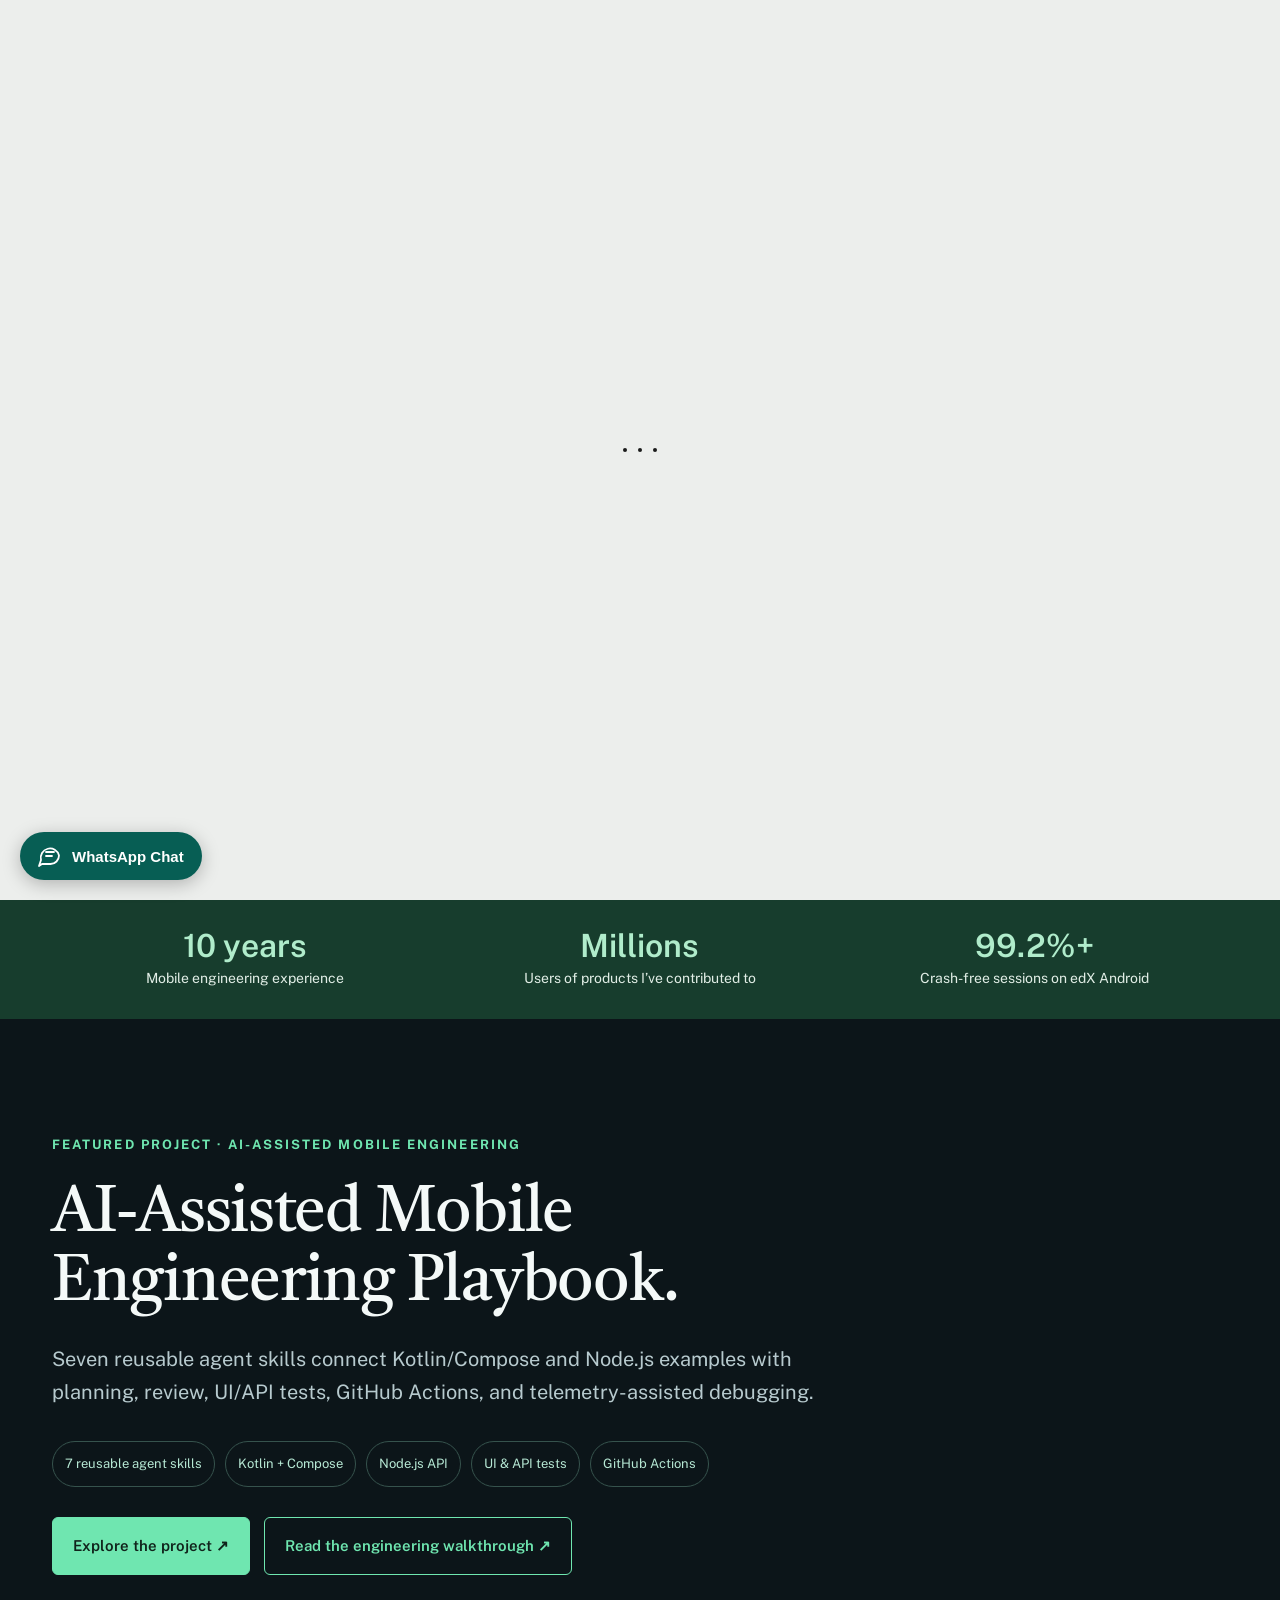
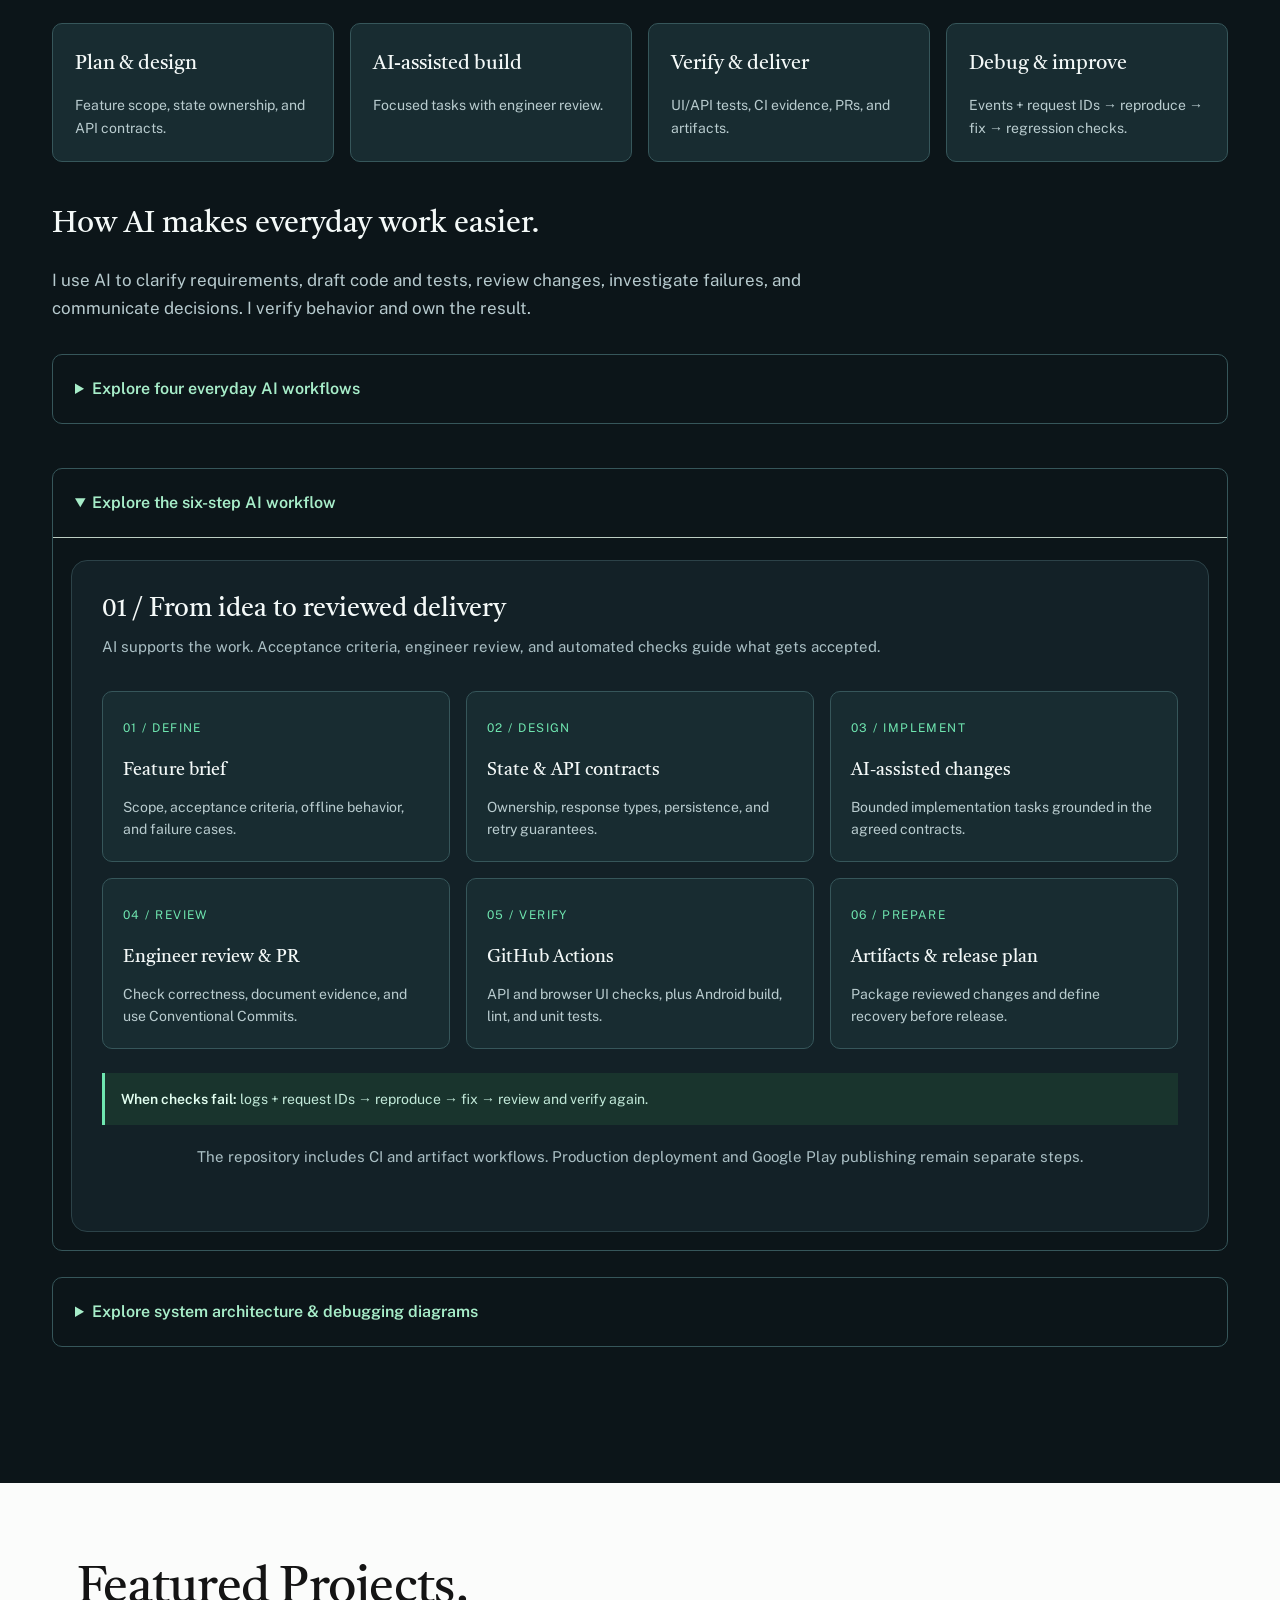
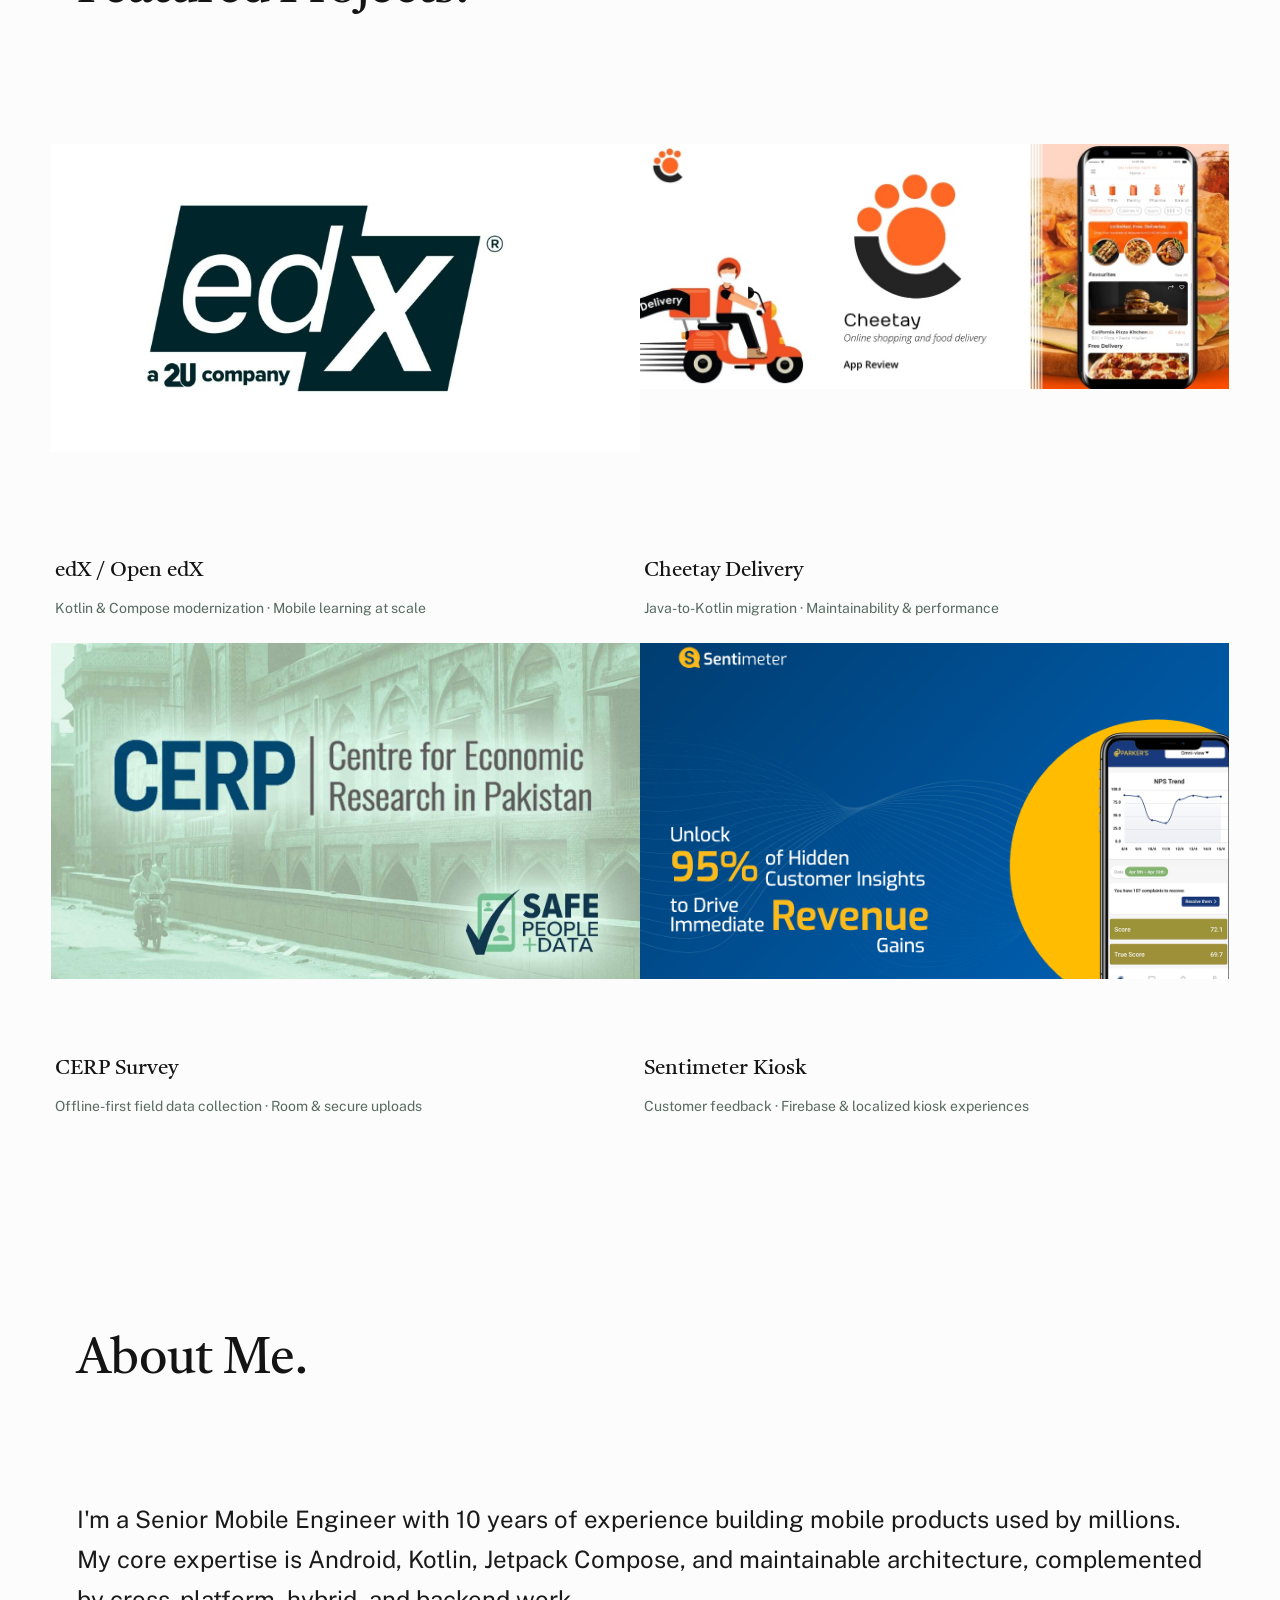
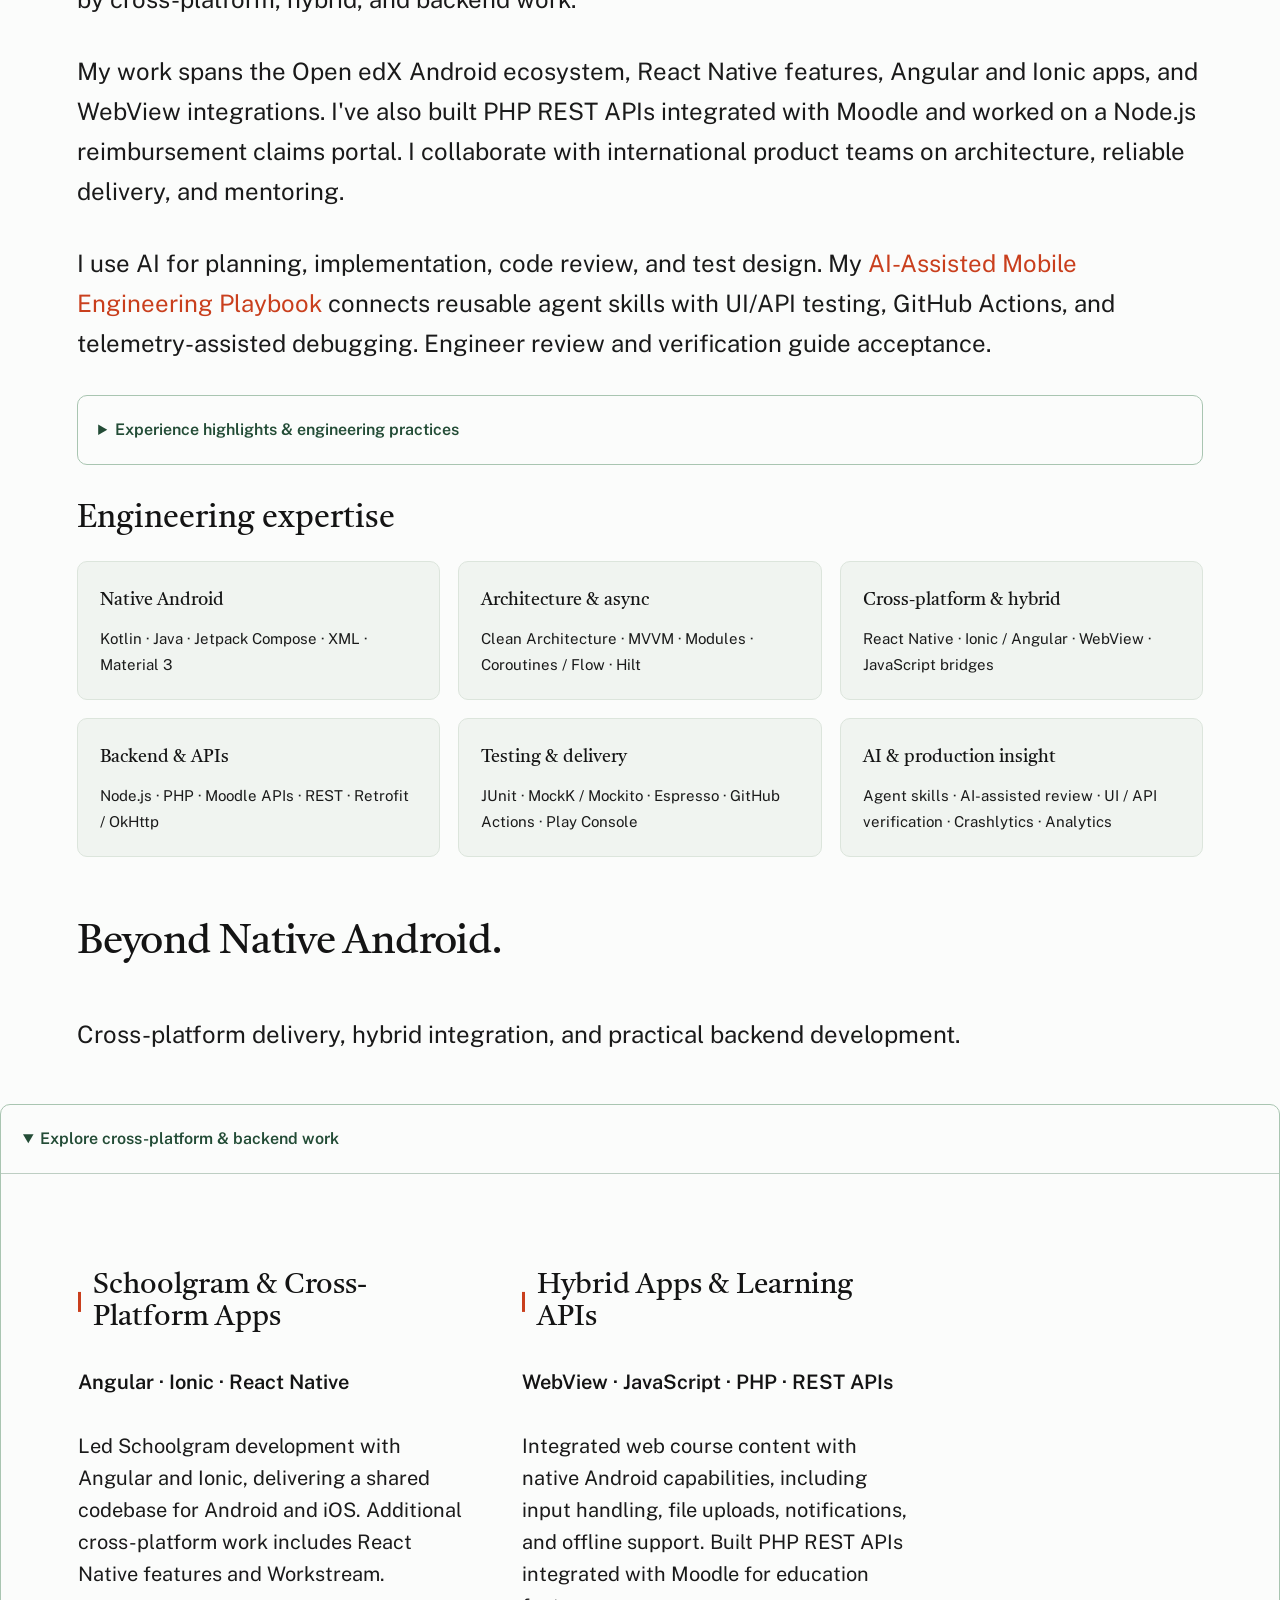
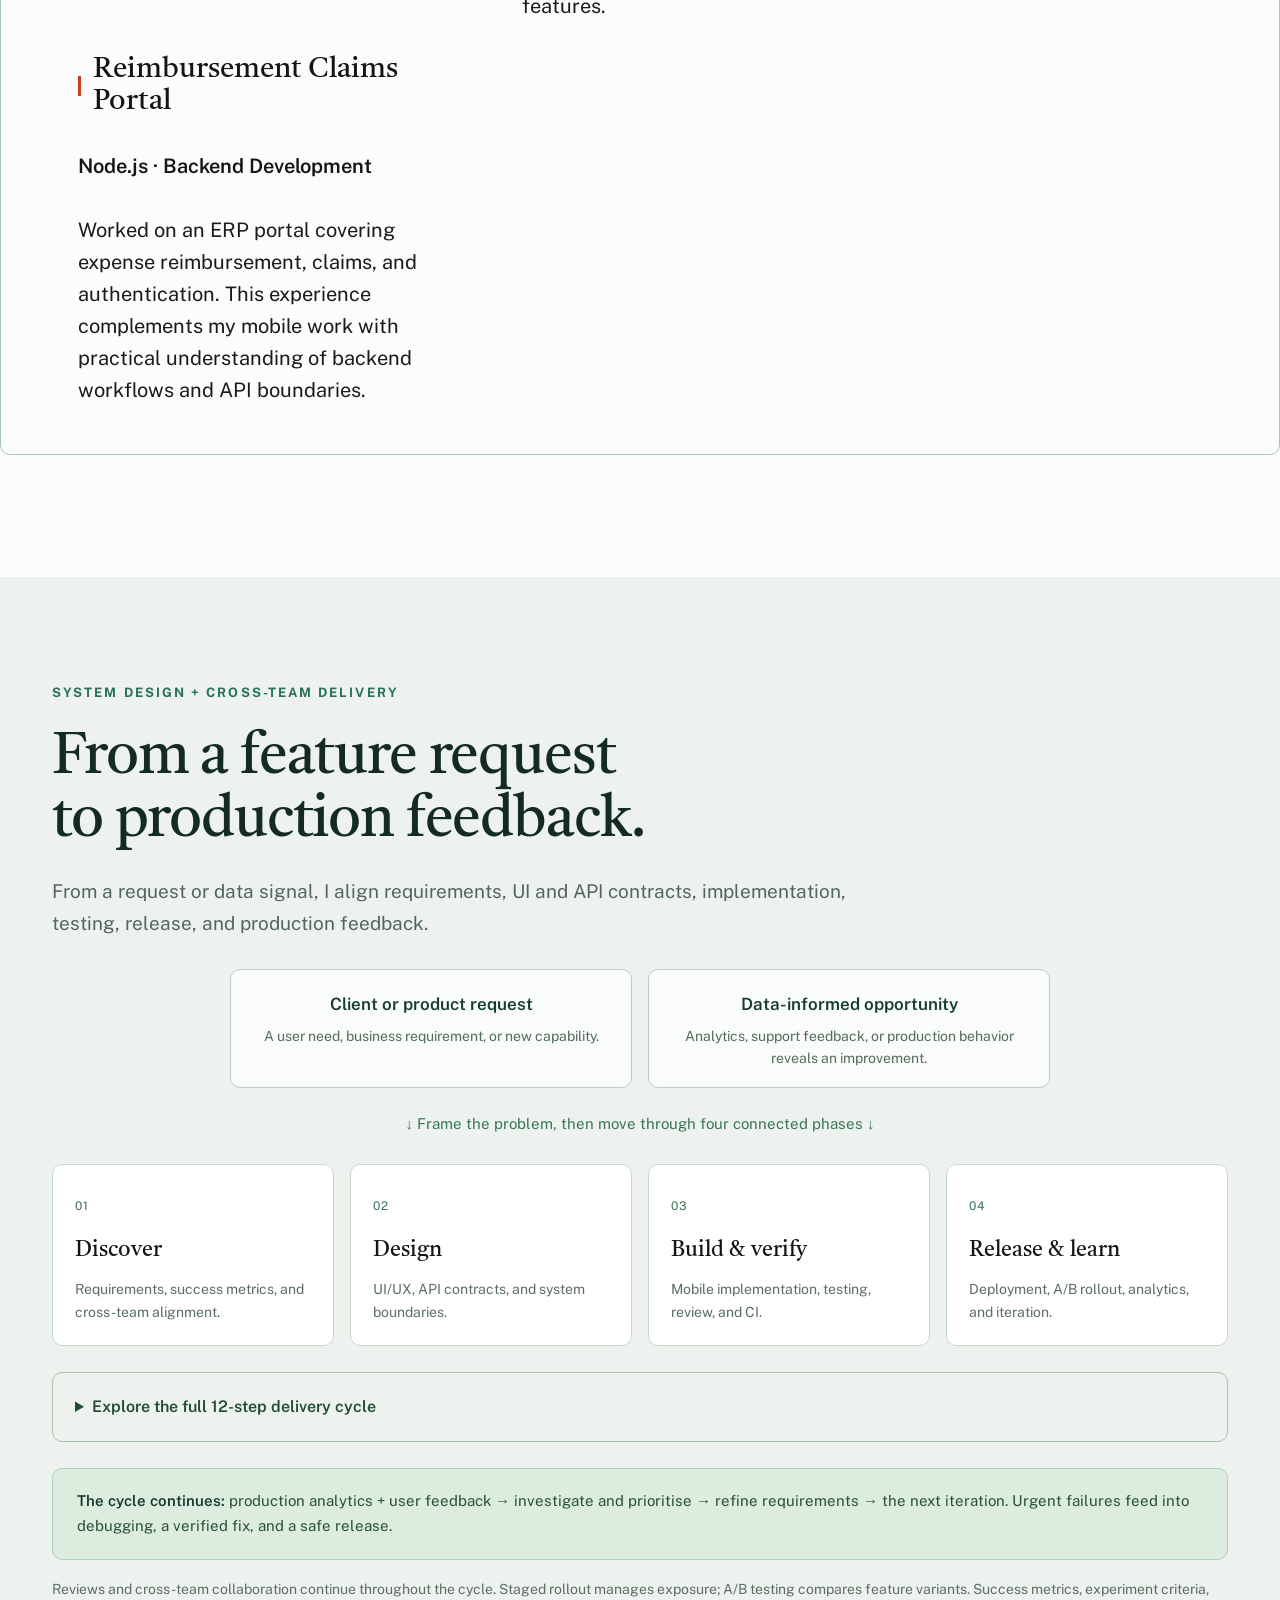
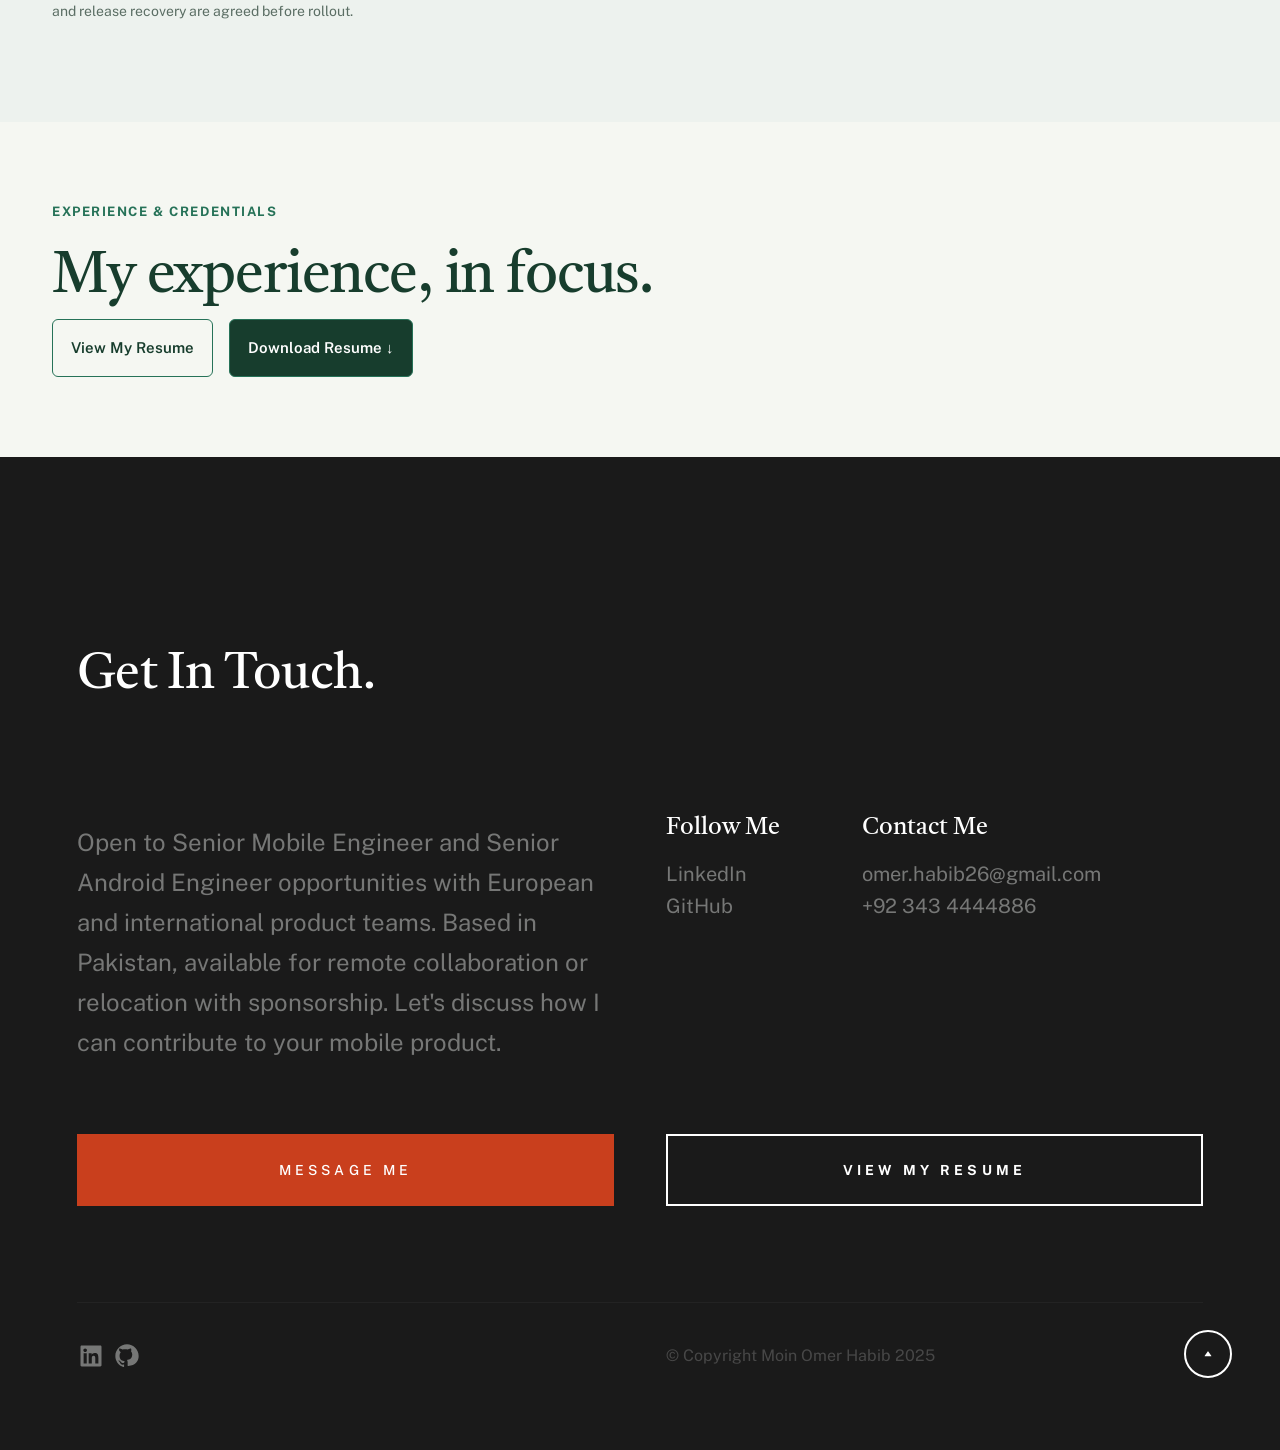
==== commit e66d8080: "fix(portfolio): shorten mobile reading path with compact summaries" ====
--- a/index.html
+++ b/index.html
@@ -305,6 +305,45 @@
   .s-intro__content-btns .btn { width: 100%; margin: 0 0 10px; }
   .s-intro__scroll-down { display: none; }
 }
+
+/* Compact mobile reading path */
+.ai-daily-details {border-color:#36565a;}
+.ai-daily-details > summary {color:#a7edc9;}
+.ai-daily-details[open] > .ai-overview {padding:0 16px;}
+.ai-daily-details[open] > .ai-feedback {margin:0 16px 16px;}
+.broader-details {margin-top:18px;}
+.broader-details > .s-about__blocks {padding:0 16px 16px;}
+@media screen and (max-width:700px) {
+  .s-intro, .s-intro__content {min-height:0;}
+  .s-intro__content {padding-bottom:40px;}
+  .impact-strip {padding:22px 12px;}
+  .impact-grid {grid-template-columns:repeat(3,minmax(0,1fr));gap:8px;}
+  .impact-grid strong {font-size:22px;}
+  .impact-grid span {font-size:11px;line-height:1.3;}
+  .ai-showcase,.delivery-section,.cv-section {padding:54px 0;}
+  .s-works {padding-top:54px;padding-bottom:36px;}
+  .s-about {padding-top:54px !important;padding-bottom:48px;}
+  .broader-projects {padding-top:28px !important;padding-bottom:42px !important;}
+  .ai-showcase h2,.delivery-section h2 {font-size:clamp(32px,8vw,42px);}
+  .ai-showcase .ai-lead,.delivery-section .delivery-lead {font-size:16px;line-height:1.55;}
+  .ai-showcase .ai-actions {margin-bottom:24px;}
+  .ai-overview,.delivery-overview {grid-template-columns:repeat(2,minmax(0,1fr));gap:10px;}
+  .ai-overview article,.delivery-overview article {padding:14px;}
+  .ai-showcase .ai-overview h3,.delivery-overview h3 {font-size:17px;line-height:1.25;margin:6px 0;}
+  .ai-overview p,.delivery-overview p {font-size:12px;line-height:1.45;}
+  .ai-daily {margin:28px 0 18px;}
+  .ai-showcase .ai-daily > h3 {font-size:24px;}
+  .ai-daily-lead {font-size:15px;line-height:1.55;}
+  .delivery-inputs {grid-template-columns:repeat(2,minmax(0,1fr));gap:10px;}
+  .delivery-input {padding:12px;}
+  .delivery-input strong {font-size:14px;}
+  .delivery-input p {font-size:12px;}
+  .project-caption {padding:10px 4px 16px;}
+  .project-caption h3 {font-size:18px;}
+  .folio-entries .entry__link {aspect-ratio:16/9 !important;overflow:hidden;}
+  .folio-entries .entry__thumb,.folio-entries .entry__thumb img {width:100%;height:100%;object-fit:cover;}
+}
+.mobile-workflow-details {border-color:#36565a;}.mobile-workflow-details > summary {color:#a7edc9;}.mobile-workflow-details .ai-diagram {margin:18px;}
 </style>
                         
                         
@@ -408,7 +447,7 @@
   <div class="ai-wrap">
     <p class="ai-eyebrow">Featured project · AI-assisted mobile engineering</p>
     <h2 id="ai-project-title">AI-Assisted Mobile<br>Engineering Playbook.</h2>
-    <p class="ai-lead">My AI-Assisted Mobile Engineering Playbook connects seven reusable agent skills with Kotlin/Compose and Node.js reference implementations, architecture diagrams, UI/API testing, code review, GitHub Actions, and telemetry-assisted debugging.</p>
+    <p class="ai-lead">Seven reusable agent skills connect Kotlin/Compose and Node.js examples with planning, review, UI/API tests, GitHub Actions, and telemetry-assisted debugging.</p>
     <div class="ai-tags" aria-label="Project technologies">
       <span>7 reusable agent skills</span><span>Kotlin + Compose</span><span>Node.js API</span><span>UI &amp; API tests</span><span>GitHub Actions</span>
     </div>
@@ -416,7 +455,19 @@
       <a href="https://github.com/omerhabib26/omerhabib" target="_blank" rel="noopener noreferrer">Explore the project &#8599;</a>
       <a href="https://github.com/omerhabib26/omerhabib/blob/main/docs/walkthrough.md" target="_blank" rel="noopener noreferrer">Read the engineering walkthrough &#8599;</a>
     </div>
-<div class="ai-overview"><article><h3>Plan & design</h3><p>Feature scope, state ownership, and API contracts.</p></article><article><h3>AI-assisted build</h3><p>Focused tasks with engineer review.</p></article><article><h3>Verify & deliver</h3><p>UI/API tests, CI evidence, PRs, and artifacts.</p></article><article><h3>Debug & improve</h3><p>Events + request IDs → reproduce → fix → regression checks.</p></article></div><figure class="ai-diagram">
+<div class="ai-overview"><article><h3>Plan & design</h3><p>Feature scope, state ownership, and API contracts.</p></article><article><h3>AI-assisted build</h3><p>Focused tasks with engineer review.</p></article><article><h3>Verify & deliver</h3><p>UI/API tests, CI evidence, PRs, and artifacts.</p></article><article><h3>Debug & improve</h3><p>Events + request IDs → reproduce → fix → regression checks.</p></article></div>
+<div class="ai-daily" aria-labelledby="ai-daily-title">
+<h3 id="ai-daily-title">How AI makes everyday work easier.</h3>
+<p class="ai-daily-lead">I use AI to clarify requirements, draft code and tests, review changes, investigate failures, and communicate decisions. I verify behavior and own the result.</p>
+<details class="portfolio-details ai-daily-details"><summary>Explore four everyday AI workflows</summary><div class="ai-overview">
+<article><span class="ai-step">PLAN WITH CLARITY</span><h3>From request to action</h3><p>Turn client notes into a feature brief, clarify missing requirements, surface edge cases, and prepare a task plan for team discussion.</p></article>
+<article><span class="ai-step">BUILD WITH SUPPORT</span><h3>Code, tests &amp; review</h3><p>Draft focused implementation options and Given–When–Then tests, explore unfamiliar code, and use review prompts to catch gaps before a PR.</p></article>
+<article><span class="ai-step">DEBUG WITH EVIDENCE</span><h3>Find the next useful check</h3><p>Organise sanitised logs and request IDs into a timeline, propose hypotheses, and turn a reproduced failure into regression coverage.</p></article>
+<article><span class="ai-step">SIMPLIFY THE ROUTINE</span><h3>Communicate &amp; learn</h3><p>Prepare PR descriptions, release notes, meeting summaries, and clear technical explanations. Use structured practice to learn a new concept.</p></article>
+</div>
+<div class="ai-feedback"><strong>My working principle:</strong> AI helps draft and investigate; I validate behavior, review code, and own the final decisions. Sensitive client data stays out of prompts.</div></details>
+</div>
+<details class="portfolio-details mobile-workflow-details"><summary>Explore the six-step AI workflow</summary><figure class="ai-diagram">
       <h3>01 / From idea to reviewed delivery</h3>
       <p>AI supports the work. Acceptance criteria, engineer review, and automated checks guide what gets accepted.</p>
       <ol class="ai-flow">
@@ -429,19 +480,7 @@
       </ol>
       <div class="ai-feedback"><strong>When checks fail:</strong> logs + request IDs &#8594; reproduce &#8594; fix &#8594; review and verify again.</div>
       <figcaption>The repository includes CI and artifact workflows. Production deployment and Google Play publishing remain separate steps.</figcaption>
-    </figure>
-<div class="ai-daily" aria-labelledby="ai-daily-title">
-<h3 id="ai-daily-title">How AI makes everyday work easier.</h3>
-<p class="ai-daily-lead">AI makes my daily engineering work more focused. I use it to clarify requirements, explore solutions, draft code and tests, review changes, and investigate failures using logs and telemetry. It also helps me prepare documentation and communicate decisions across teams. I review the output, verify the behavior, and remain responsible for what ships.</p>
-<div class="ai-overview">
-<article><span class="ai-step">PLAN WITH CLARITY</span><h3>From request to action</h3><p>Turn client notes into a feature brief, clarify missing requirements, surface edge cases, and prepare a task plan for team discussion.</p></article>
-<article><span class="ai-step">BUILD WITH SUPPORT</span><h3>Code, tests &amp; review</h3><p>Draft focused implementation options and Given–When–Then tests, explore unfamiliar code, and use review prompts to catch gaps before a PR.</p></article>
-<article><span class="ai-step">DEBUG WITH EVIDENCE</span><h3>Find the next useful check</h3><p>Organise sanitised logs and request IDs into a timeline, propose hypotheses, and turn a reproduced failure into regression coverage.</p></article>
-<article><span class="ai-step">SIMPLIFY THE ROUTINE</span><h3>Communicate &amp; learn</h3><p>Prepare PR descriptions, release notes, meeting summaries, and clear technical explanations. Use structured practice to learn a new concept.</p></article>
-</div>
-<div class="ai-feedback"><strong>My working principle:</strong> AI helps draft and investigate; I validate behavior, review code, and own the final decisions. Sensitive client data stays out of prompts.</div>
-</div>
-<details class="portfolio-details ai-more"><summary>Explore the system architecture, debugging &amp; agent skills</summary>    
+    </figure></details><details class="portfolio-details ai-more"><summary>Explore system architecture &amp; debugging diagrams</summary>    
     <figure class="ai-diagram">
       <h3>02 / A claim that can survive a retry</h3>
       <p>The expense-claims demo explores offline recovery and a lost server response without creating a second claim.</p>
@@ -670,7 +709,7 @@
                                     <p class="attention-getter">Cross-platform delivery, hybrid integration, and practical backend development.</p>
                                 </div>
                             </div>
-                            <div class="row s-about__blocks">
+                            <details class="portfolio-details broader-details"><summary>Explore cross-platform &amp; backend work</summary><div class="row s-about__blocks">
                                 <article class="column xl-4 md-12 s-about__block">
                                     <h4 class="s-about__block-title">Schoolgram &amp; Cross-Platform Apps</h4>
                                     <p><strong>Angular · Ionic · React Native</strong></p>
@@ -686,8 +725,7 @@
                                     <p><strong>Node.js · Backend Development</strong></p>
                                     <p>Worked on an ERP portal covering expense reimbursement, claims, and authentication. This experience complements my mobile work with practical understanding of backend workflows and API boundaries.</p>
                                 </article>
-                            </div>
-                        </section>
+                            </div></details></section>
 
                         
 
@@ -695,7 +733,7 @@
   <div class="delivery-wrap">
     <p class="delivery-kicker">System design + cross-team delivery</p>
     <h2 id="delivery-title">From a feature request<br>to production feedback.</h2>
-    <p class="delivery-lead">Reliable delivery connects product thinking, system design, mobile implementation, and production operations. This is the complete cycle I use to structure feature work—with shared decisions and clear evidence at each handoff.</p>
+    <p class="delivery-lead">From a request or data signal, I align requirements, UI and API contracts, implementation, testing, release, and production feedback.</p>
     <div class="delivery-inputs" aria-label="Two starting points for feature work">
       <div class="delivery-input"><strong>Client or product request</strong><p>A user need, business requirement, or new capability.</p></div>
       <div class="delivery-input"><strong>Data-informed opportunity</strong><p>Analytics, support feedback, or production behavior reveals an improvement.</p></div>
@@ -903,6 +941,16 @@
 dialog.addEventListener('close', function () { document.body.style.overflow = previousOverflow || ''; });
 }());
 </script>
+<script>
+(function () {
+  var query = window.matchMedia('(max-width: 700px)');
+  var details = document.querySelectorAll('.broader-details, .mobile-workflow-details');
+  function syncReadingMode() { details.forEach(function (item) { item.open = !query.matches; }); }
+  syncReadingMode();
+  if (query.addEventListener) query.addEventListener('change', syncReadingMode);
+  else query.addListener(syncReadingMode);
+}());
+</script>
 </body>
 </html>
 
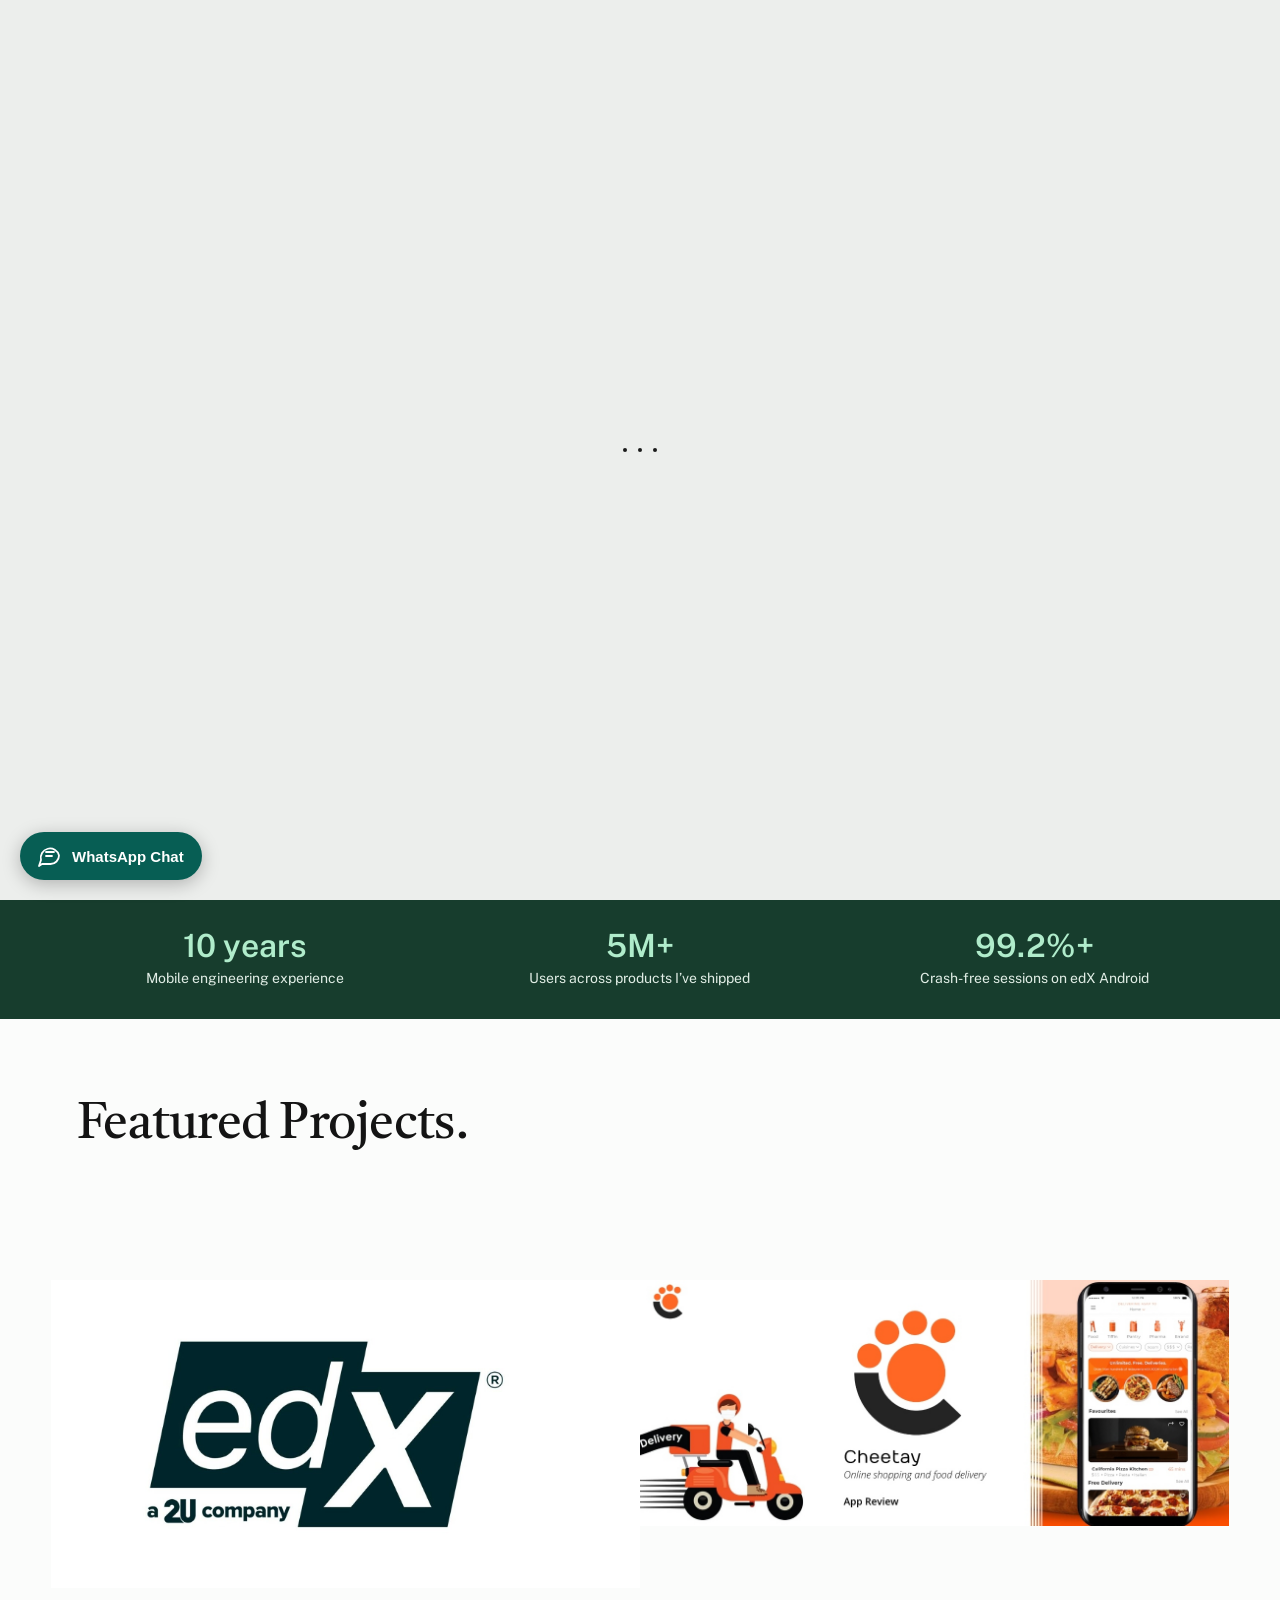
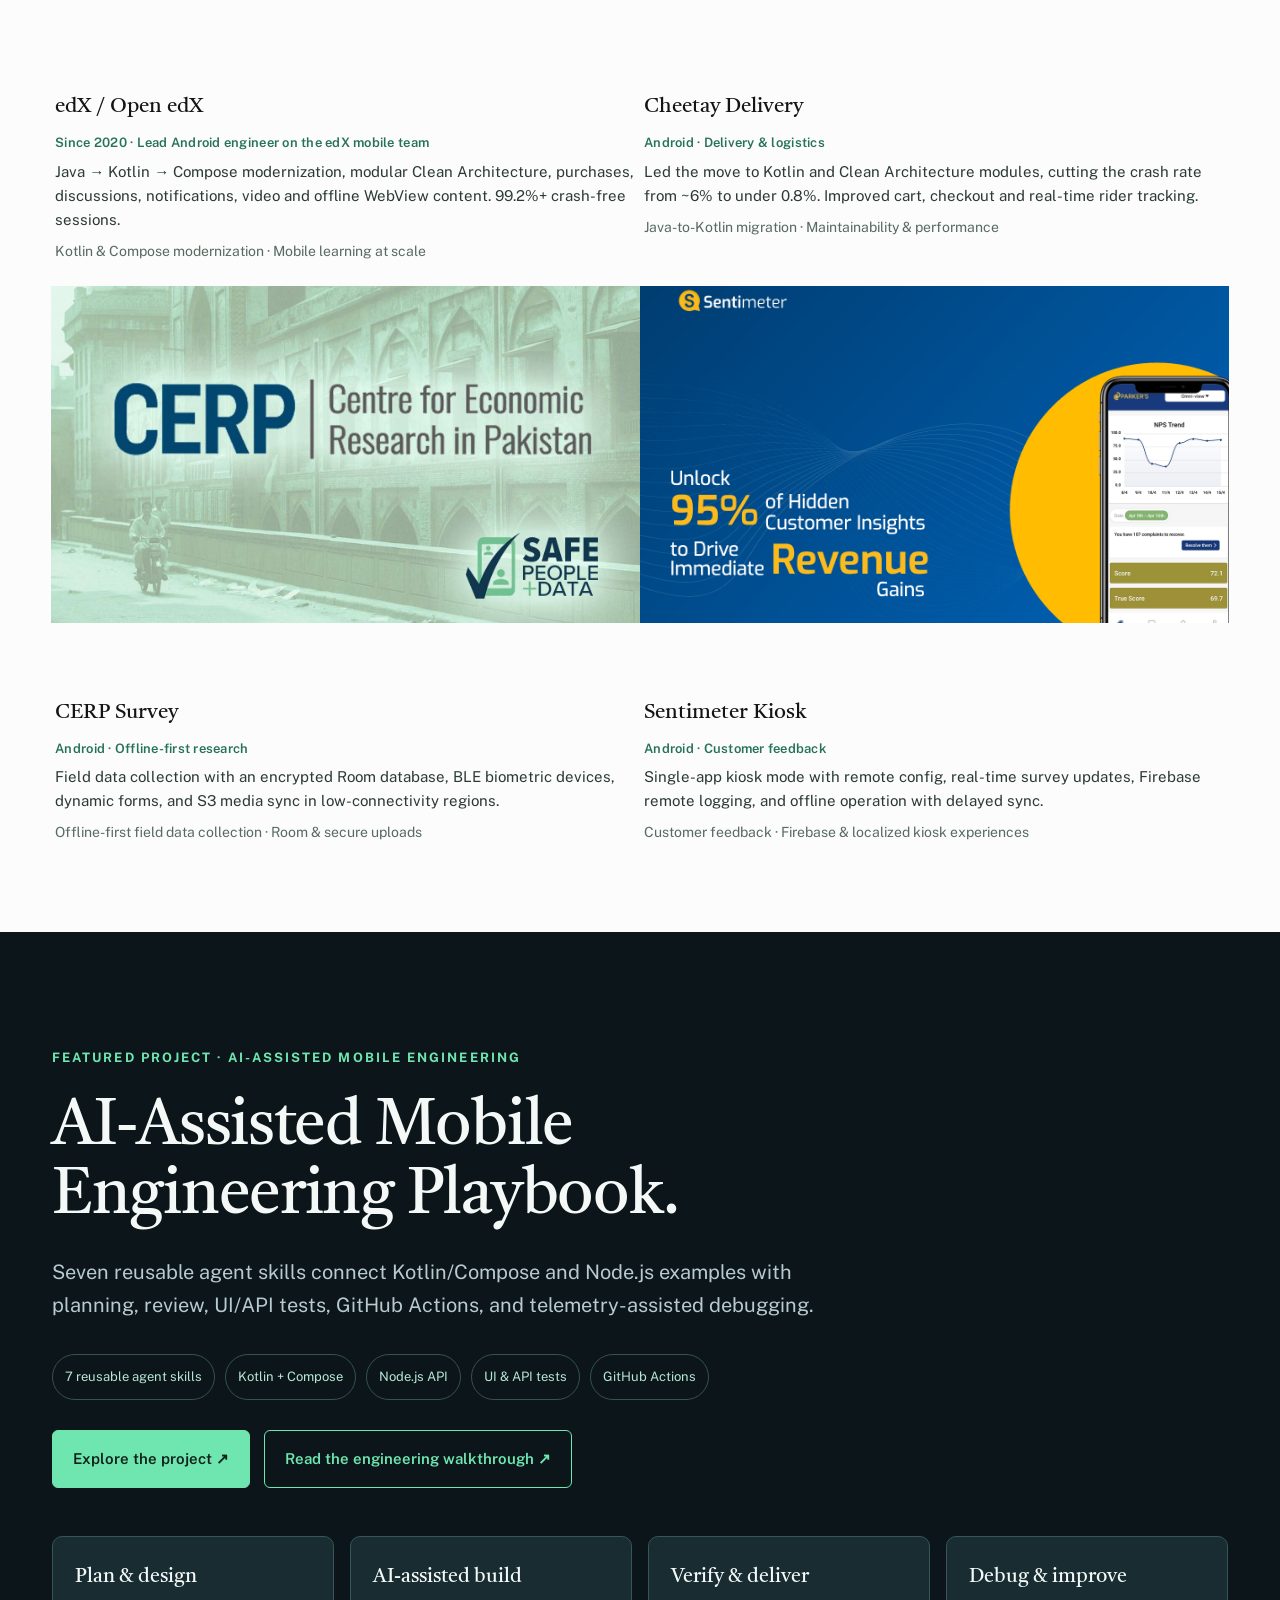
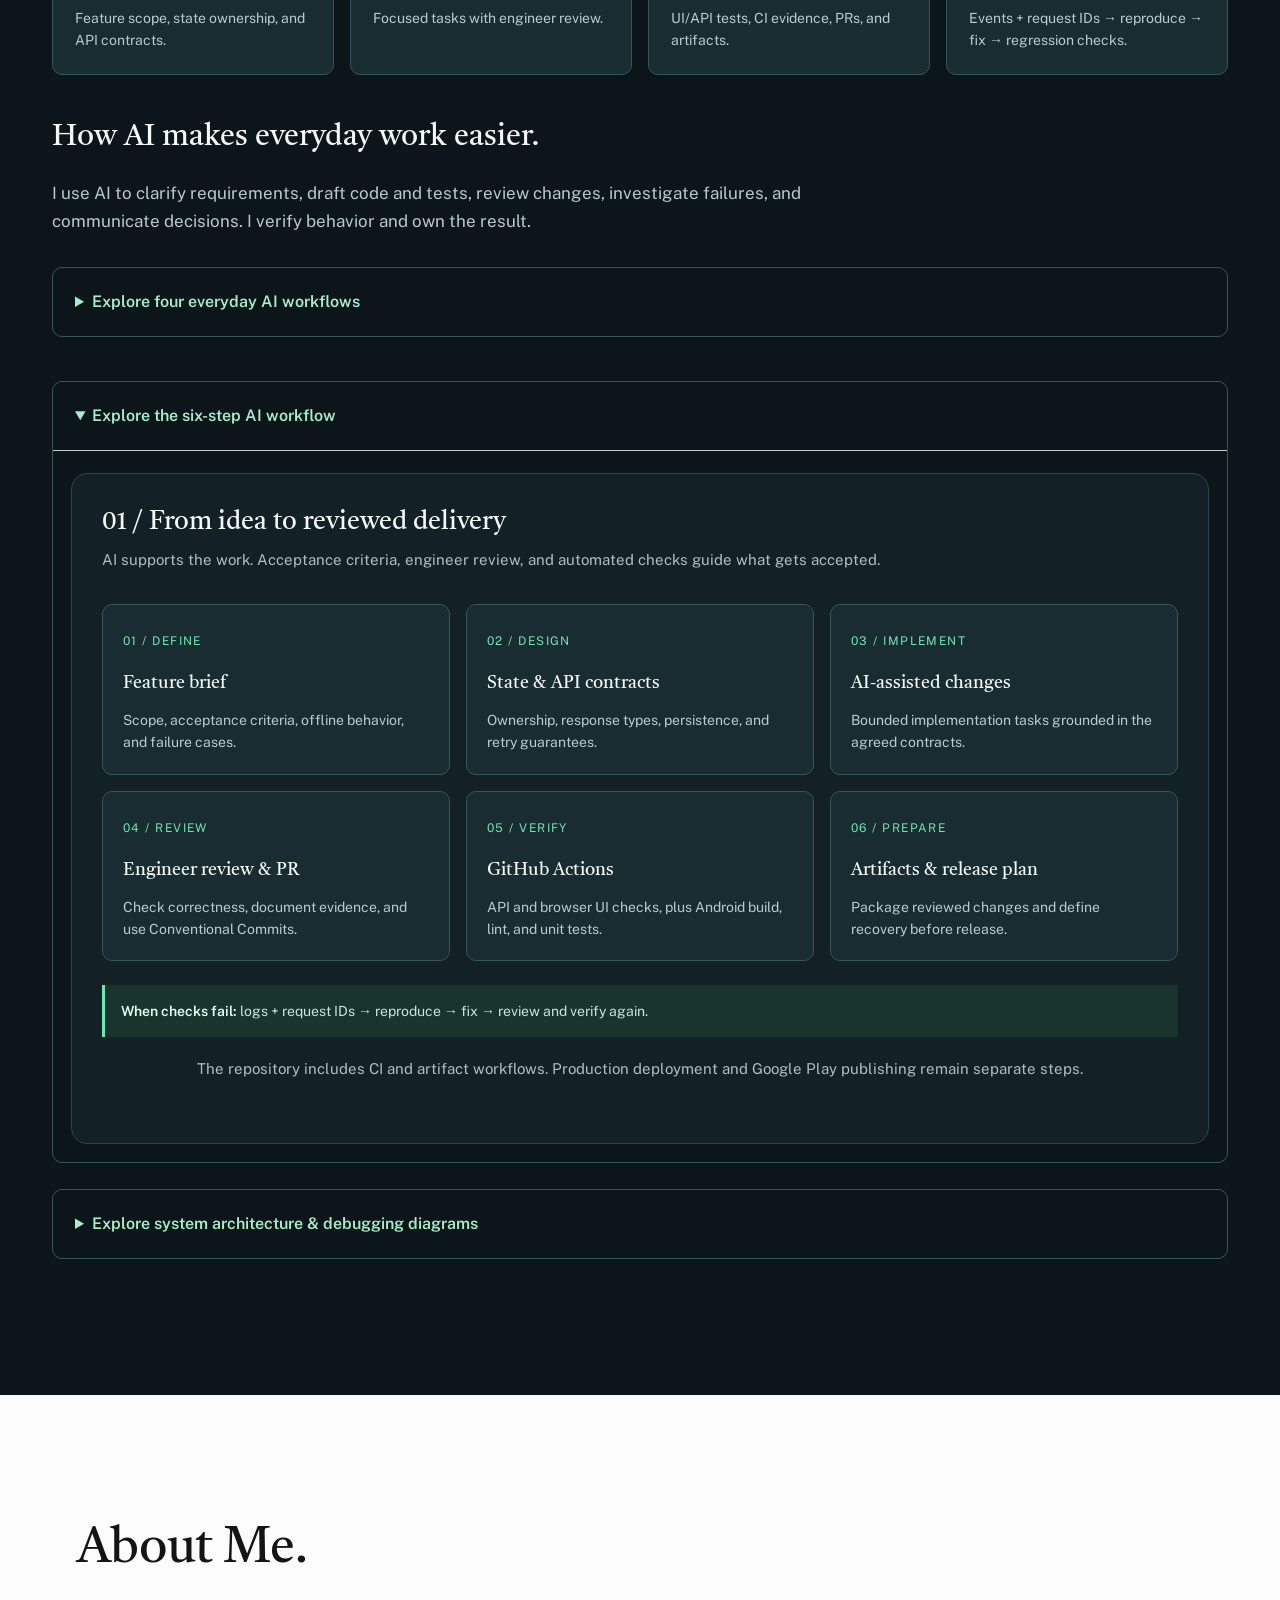
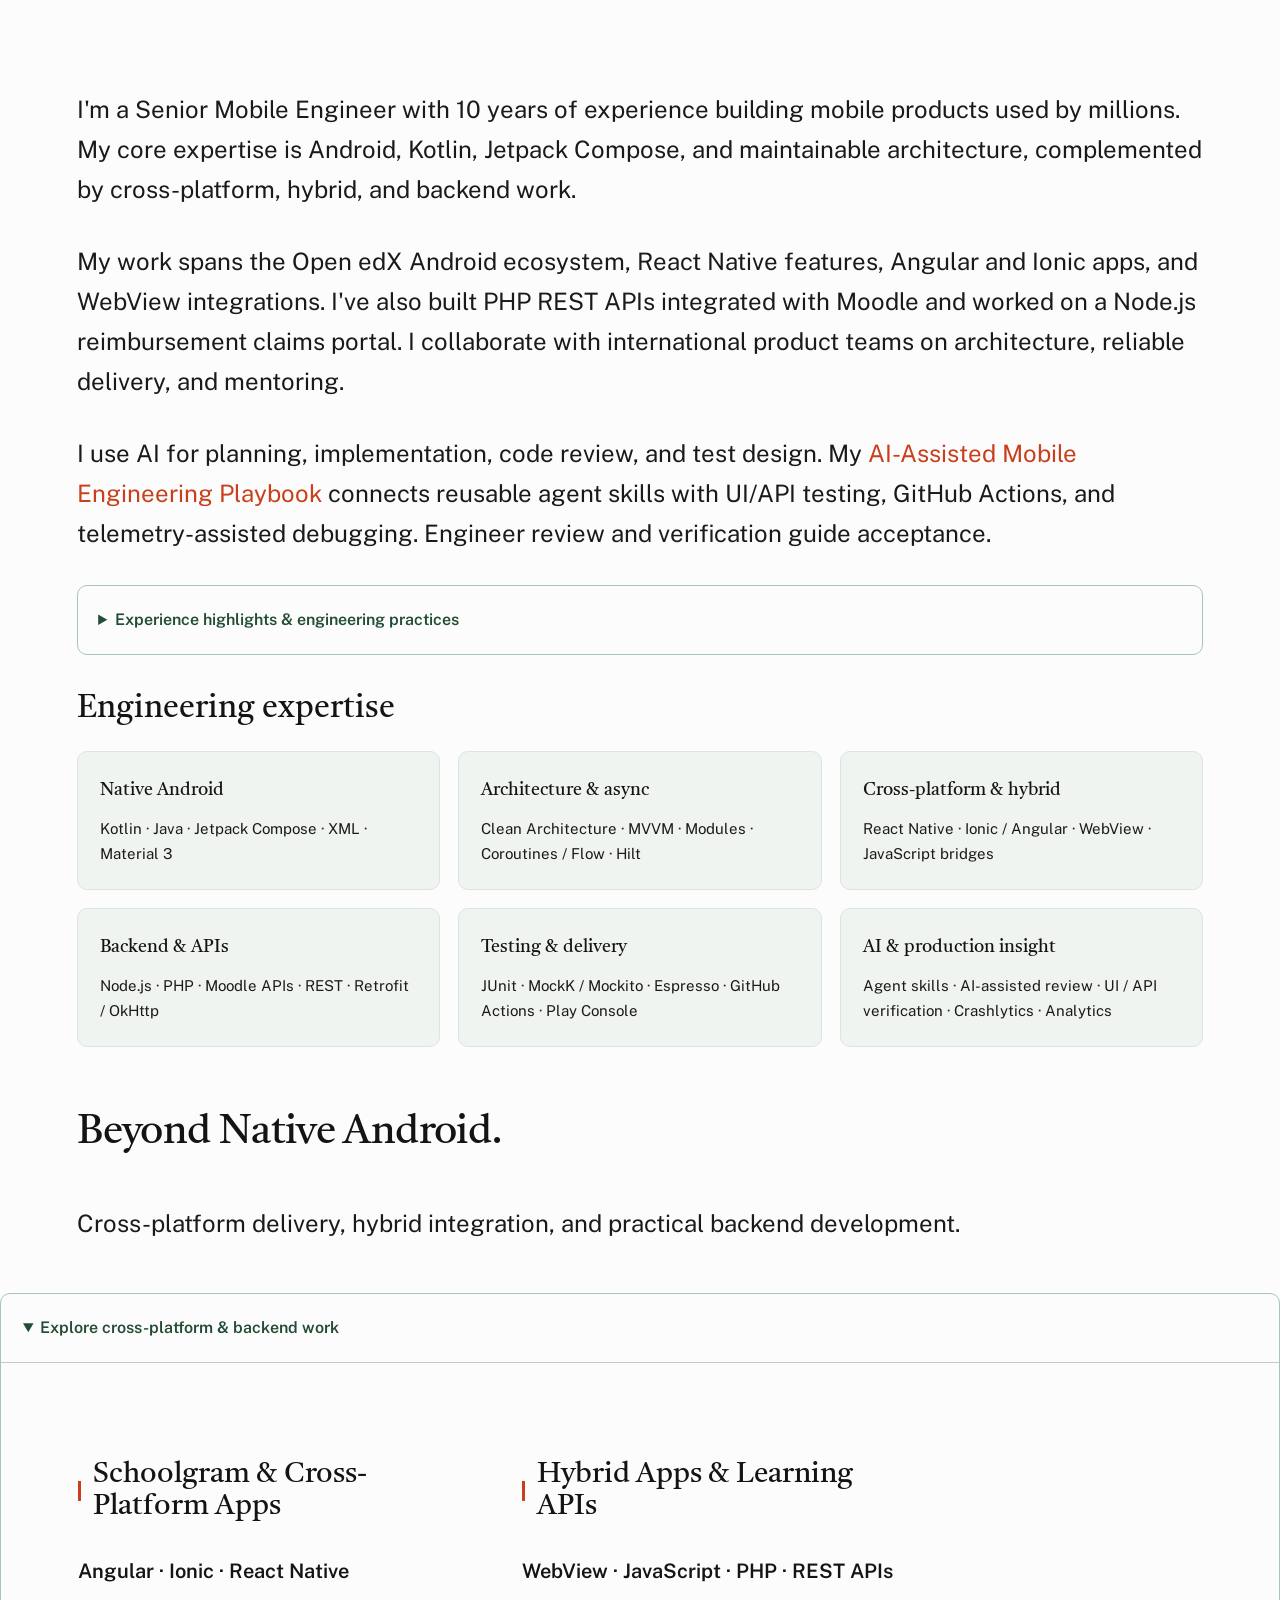
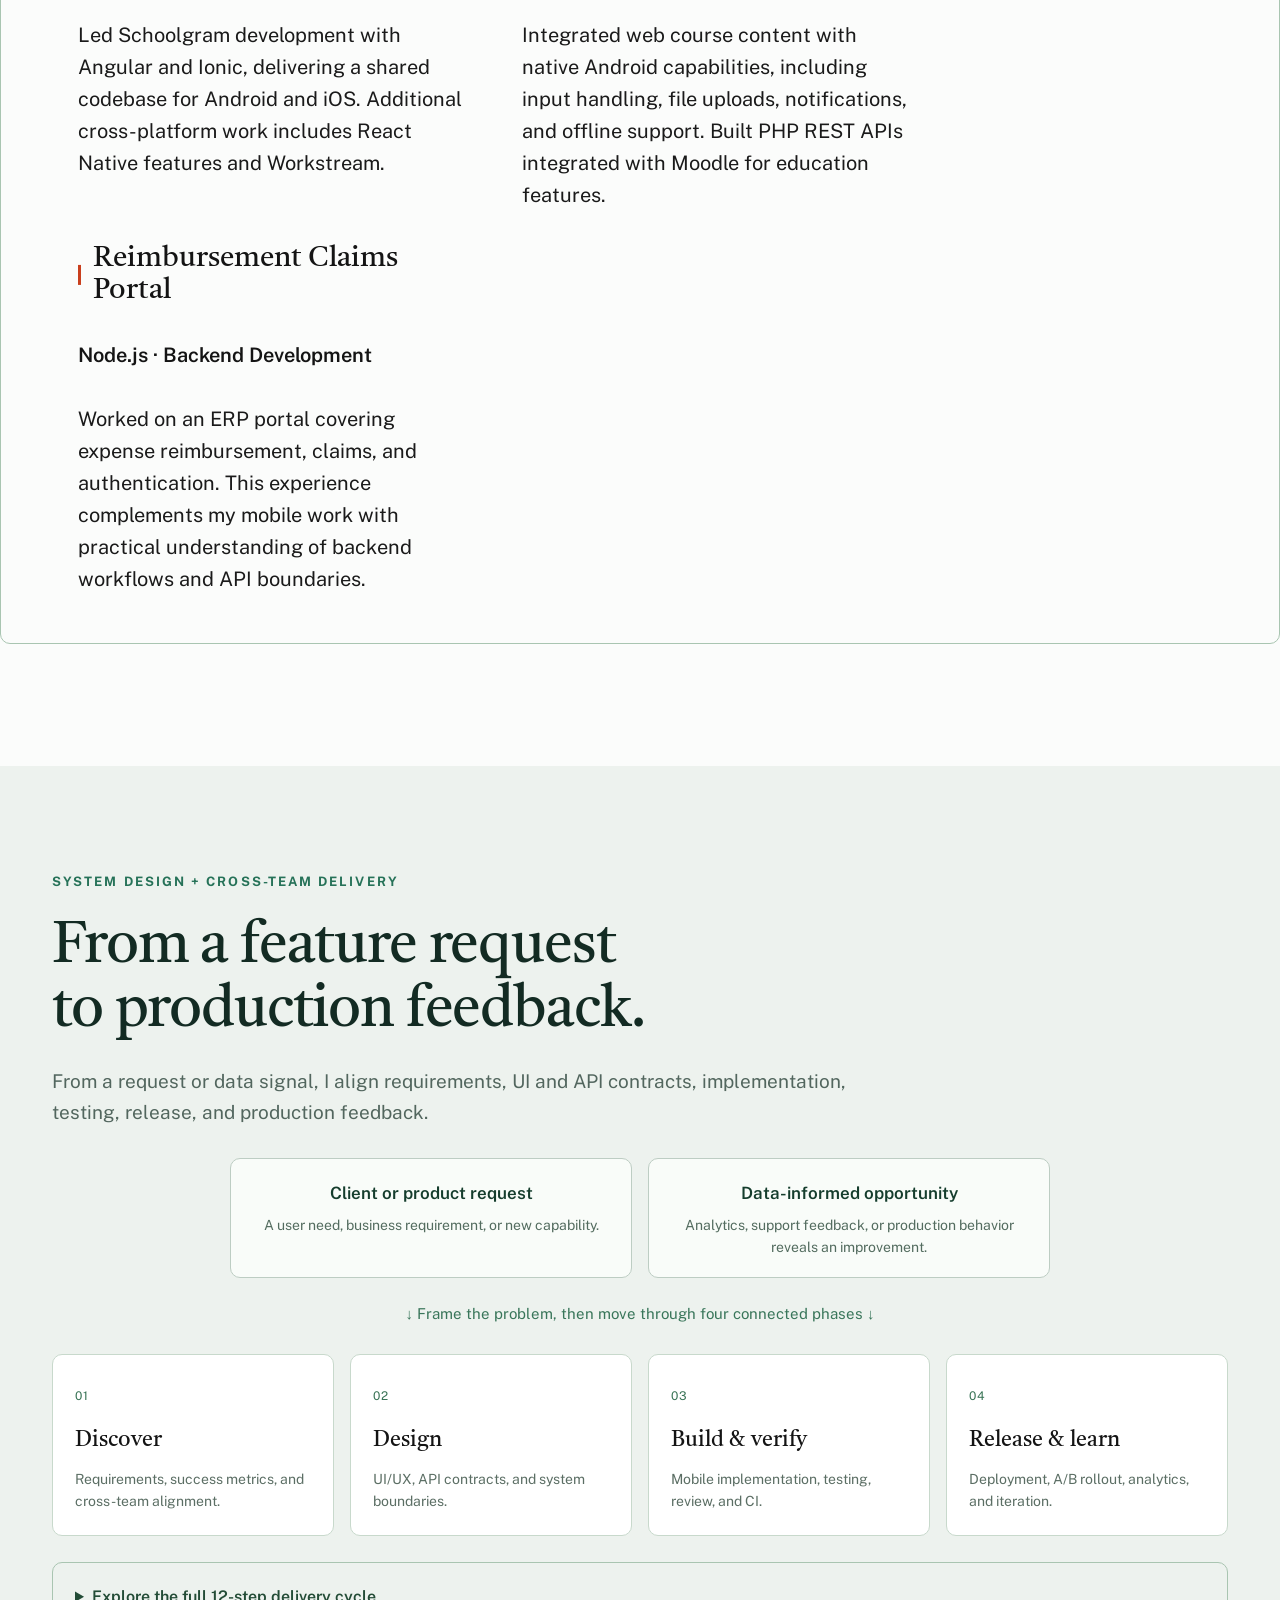
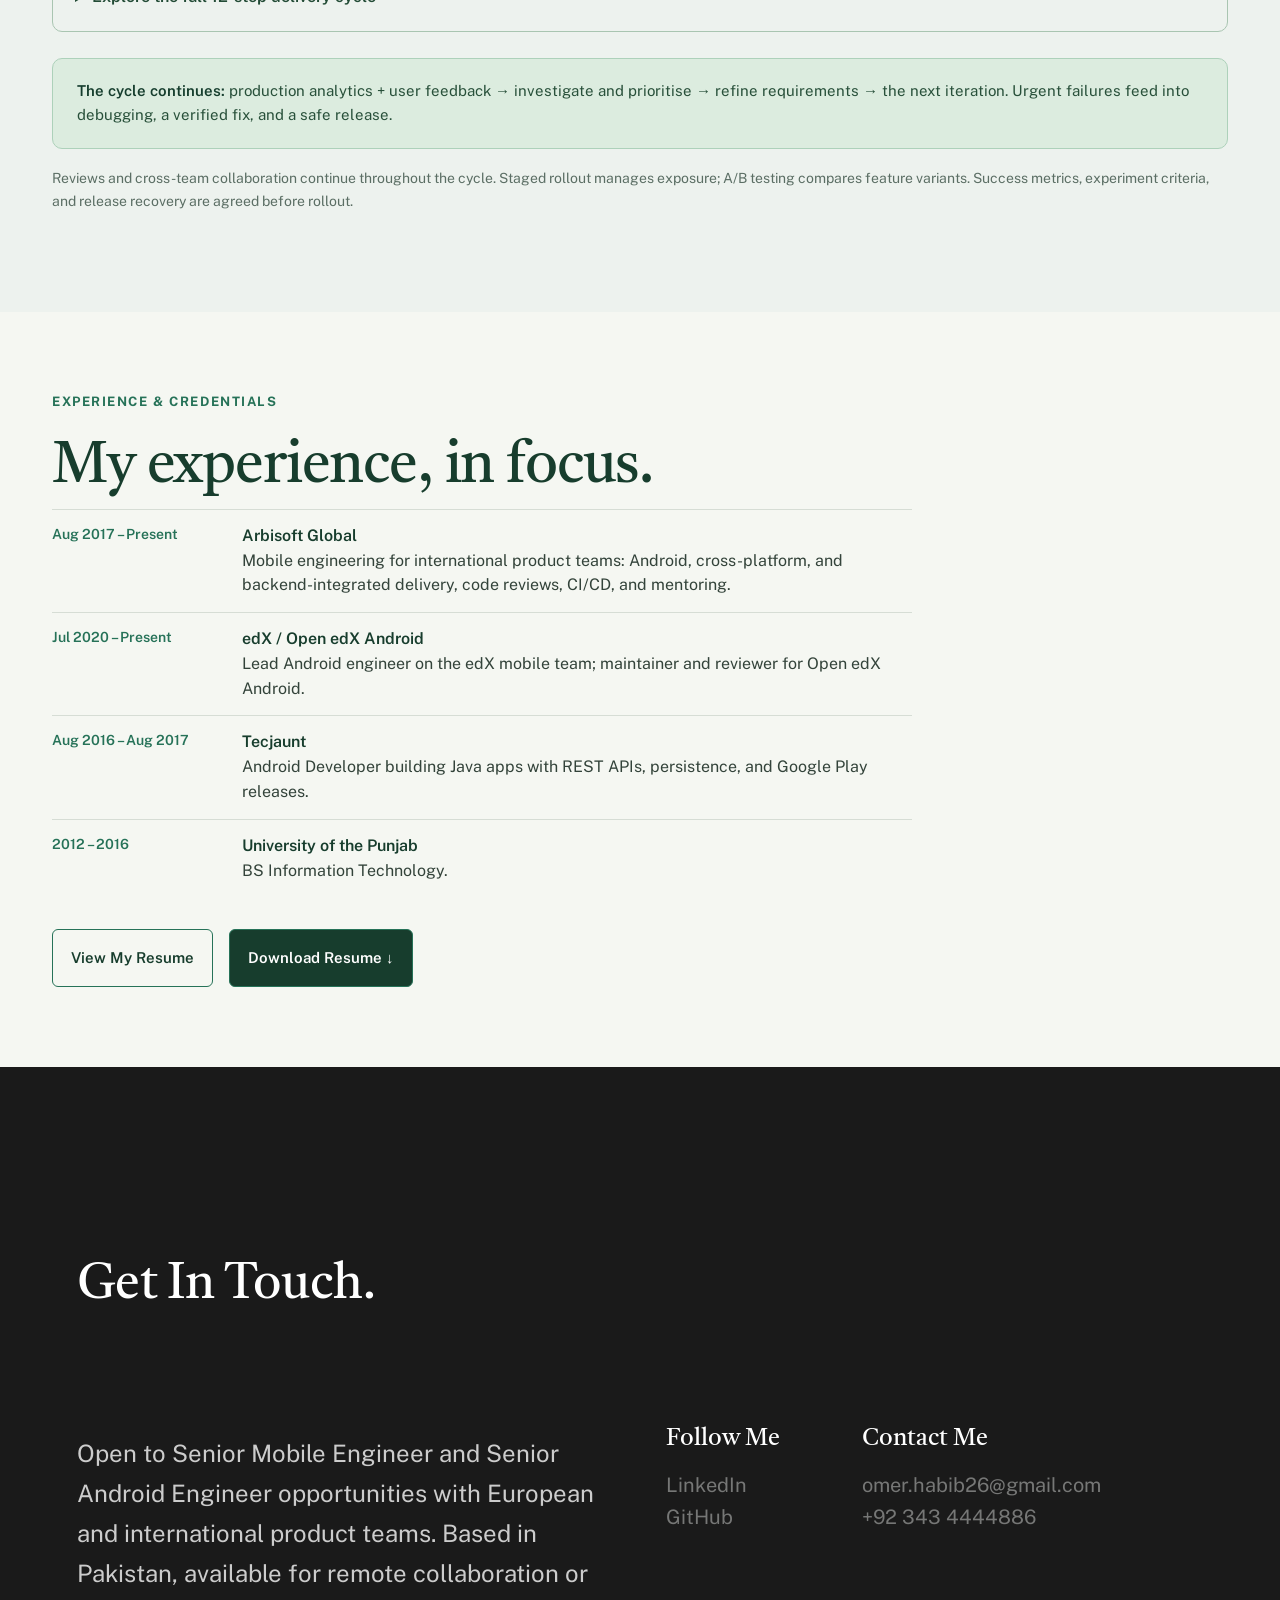
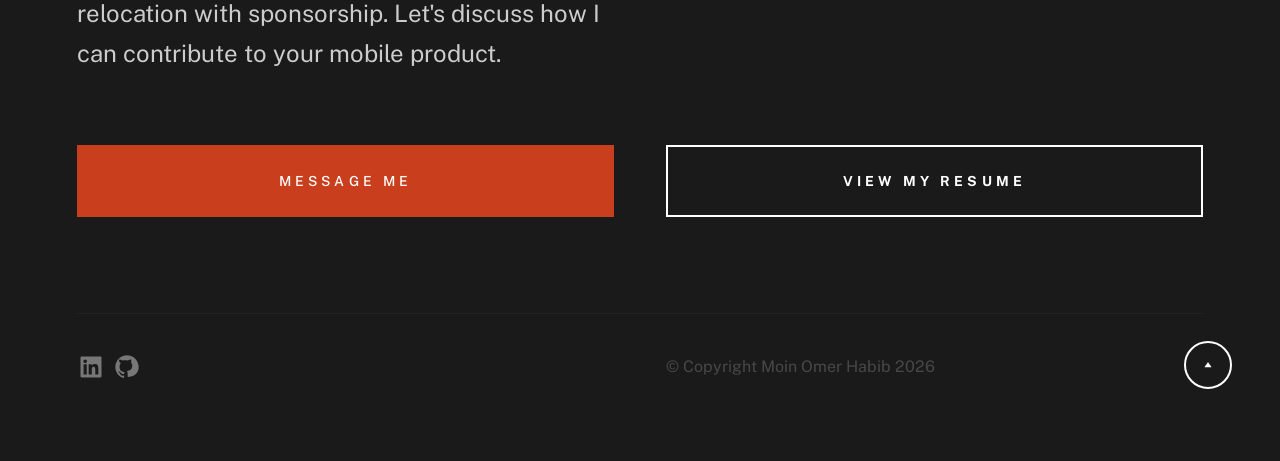
==== commit d1712440: "fix(portfolio): show project details, lead with shipped work, tidy profile signals - Fix project lig" ====
--- a/index.html
+++ b/index.html
@@ -19,12 +19,12 @@
                 <meta property="og:url" content="https://omerhabib26.github.io/">
                 <meta property="og:title" content="Moin Omer Habib - Senior Mobile Engineer">
                 <meta property="og:description" content="Omer Habib: Senior Mobile Engineer with 10 years of experience in AI-assisted engineering, Android, cross-platform and hybrid apps, mobile architecture, PHP and Node.js backend development.">
-                <meta property="og:image" content="https://omerhabib26.github.io/images/intro-bg.jpeg">
+                <meta property="og:image" content="https://omerhabib26.github.io/images/og-card.jpg">
                 <meta property="twitter:card" content="summary_large_image">
                 <meta property="twitter:url" content="https://omerhabib26.github.io/">
                 <meta property="twitter:title" content="Moin Omer Habib - Senior Mobile Engineer">
                 <meta property="twitter:description" content="Omer Habib: Senior Mobile Engineer with 10 years of experience in AI-assisted engineering, Android, cross-platform and hybrid apps, mobile architecture, PHP and Node.js backend development.">
-                <meta property="twitter:image" content="https://omerhabib26.github.io/images/intro-bg.jpeg">
+                <meta property="twitter:image" content="https://omerhabib26.github.io/images/og-card.jpg">
 
                 
                 <script>
@@ -71,7 +71,9 @@
                                     bottom: calc(12px + env(safe-area-inset-bottom, 0px));
                                     padding: 10px 14px;
                                     font-size: 14px;
+                                    transition: opacity .2s, transform .2s;
                                 }
+                                .whatsapp-chat.is-waiting {opacity:0;transform:translateY(12px);pointer-events:none;}
                             }
                         
 /* AI project showcase */
@@ -217,17 +219,25 @@
 .project-caption {padding:16px 4px 24px;}
 .project-caption h3 {font-size:21px;margin:0 0 8px;}
 .project-caption p {font-size:14px;line-height:1.6;margin:0;color:#586a61;}
+.project-caption .project-meta {font-size:13px;font-weight:600;letter-spacing:.02em;color:#267258;margin-bottom:6px;}
+.project-caption .project-desc {font-size:15px;color:#2c3a33;margin-bottom:8px;}
 
 /* AI emphasis and on-page CV */
 .hero-ai-badge {display:inline-block;background:#d8eddf;color:#174b32;border:1px solid #9ac7a9;border-radius:6px;padding:5px 9px;}
-.s-header__menu-links .nav-ai {color:#a3efc4;font-weight:700;}
+.s-header__menu-links .current .nav-ai {color:#a3efc4;}
 .hero-ai-cta {background:#173d2d;color:#fff;}
 .hero-project-link {display:block;font-size:14px;font-weight:600;margin-top:8px;color:#245b3f;}
+.s-footer .attention-getter {color:rgba(255,255,255,.78);}
 .cv-section {padding:80px 0;background:#f5f7f2;scroll-margin-top:100px;}
 .cv-section h2 {font-size:clamp(36px,4.7vw,58px);margin:0 0 20px;color:#173d2d;}
 .cv-section .delivery-kicker {color:#267258;font-size:13px;font-weight:700;letter-spacing:.12em;text-transform:uppercase;}
 .cv-section p {font-size:17px;line-height:1.6;max-width:800px;}
 .cv-actions {display:flex;gap:16px;flex-wrap:wrap;}
+.cv-timeline {list-style:none;margin:0 0 32px;padding:0;max-width:860px;}
+.cv-timeline li {display:grid;grid-template-columns:170px 1fr;column-gap:20px;padding:14px 0;border-top:1px solid #d6ddd5;font-size:16px;line-height:1.55;color:#33433a;margin:0;}
+.cv-timeline li span {font-size:14px;font-weight:600;color:#267258;grid-row:span 2;}
+.cv-timeline li strong {display:block;color:#173d2d;}
+@media (max-width:600px){.cv-timeline li {grid-template-columns:1fr;}.cv-timeline li span {grid-row:auto;}}
 .cv-actions a {padding:12px 18px;border:1px solid #267258;border-radius:6px;color:#173d2d;font-size:15px;font-weight:600;}
 .cv-actions a:last-child {background:#173d2d;color:white;}
 .cv-details iframe {display:block;width:100%;height:780px;height:min(80vh,900px);border:0;background:white;}
@@ -386,8 +396,8 @@
                     </div> <nav class="s-header__nav">
                         <ul class="s-header__menu-links">
 <li class="current"><a class="smoothscroll" href="#intro">Intro</a></li>
+<li><a class="smoothscroll" href="#works">Works</a></li>
 <li><a class="smoothscroll nav-ai" href="#ai-engineering">AI Project</a></li>
-<li><a class="smoothscroll" href="#works">Works</a></li>
 <li><a class="smoothscroll" href="#about">About</a></li>
 <li><a class="smoothscroll" href="#feature-delivery">Process</a></li>
 <li><a class="" href="assets/Omer_Habib_Resume.pdf" data-resume-preview>Resume</a></li>
@@ -409,9 +419,9 @@
                                         
                                         
                                         <div class="s-intro__content-btns">
-                                            <a class="smoothscroll btn hero-ai-cta" href="#ai-engineering">Explore AI Project</a>
+                                            <a class="smoothscroll btn hero-ai-cta" href="#works">View Mobile Projects</a>
                                             <a class="btn btn--stroke" href="assets/Omer_Habib_Resume.pdf" data-resume-preview>View My Resume</a>
-<a class="smoothscroll hero-project-link" href="#works">View mobile projects &#8594;</a>
+<a class="smoothscroll hero-project-link" href="#ai-engineering">Explore the AI engineering playbook &#8594;</a>
                                         </div> </div> </div> </div> <ul class="s-intro__social social-list">
                                             <li>
                                                 <a href="https://www.github.com/omerhabib26" target="_blank">
@@ -429,7 +439,7 @@
                                         <div class="s-intro__content-media">
                                             <img src="images/intro-bg.jpeg"
                                                 srcset="images/Home_banner.jpeg 1x, images/Home_banner.jpeg 2x"
-                                                alt=""
+                                                alt="Moin Omer Habib, Senior Mobile Engineer"
                                                 style="object-position: top;">
                                         </div>
                                          <div class="s-intro__scroll-down">
@@ -441,9 +451,90 @@
                                             </a>
                                         </div> </section><section class="impact-strip" aria-label="Career highlights"><div class="impact-grid">
 <div><strong>10 years</strong><span>Mobile engineering experience</span></div>
-<div><strong>Millions</strong><span>Users of products I’ve contributed to</span></div>
+<div><strong>5M+</strong><span>Users across products I’ve shipped</span></div>
 <div><strong>99.2%+</strong><span>Crash-free sessions on edX Android</span></div>
-</div></section><section id="ai-engineering" class="ai-showcase target-section" aria-labelledby="ai-project-title">
+</div></section><section id="works" class="s-works target-section">
+                            
+                            <div class="row">
+                                <div class="column xl-12">
+                                    <div class="section-header">
+                                        <h2 class="text-display-title">Featured Projects.</h2>
+                                    </div>
+                                </div>
+                            </div>
+                            
+                            <div class="row folio-entries">
+                                
+                                <div class="column entry">
+                                    <a href="images/folio/edx_banner.jpg" class="entry__link glightbox" data-glightbox="title: edX Android App; description: .entry__desc-01" style="aspect-ratio: 3 / 2;">
+                                        <div class="entry__thumb">
+                                            <img src="images/folio/edx_banner.jpg" alt="edX App Banner" style="object-fit: cover; width: 100%; height: 100%;">
+                                        </div>
+                                        <div class="entry__info">
+                                            <h4 class="entry__title">edX Android App (Open edX)</h4>
+                                            <div class="entry__cat">edTech</div>
+                                        </div>
+                                    </a>
+                                    <div class="project-caption"><h3>edX / Open edX</h3><p class="project-meta">Since 2020 · Lead Android engineer on the edX mobile team</p><p class="project-desc">Java → Kotlin → Compose modernization, modular Clean Architecture, purchases, discussions, notifications, video and offline WebView content. 99.2%+ crash-free sessions.</p><p>Kotlin & Compose modernization · Mobile learning at scale</p></div><div class="glightbox-desc entry__desc-01">
+                                        <p>
+                                        Built and maintained the Android learning experience for a global education platform. Contributed to Java → Kotlin → Compose modernization, modular architecture, and video playback analytics. Integrated WebView course content with JavaScript injection, file uploads, notifications, and offline support.
+                                        </p>
+                                    </div>
+                                </div>
+                                
+                                <div class="column entry">
+                                    <a href="images/folio/cheetay_banner.jpg" class="entry__link glightbox" data-glightbox="title: Cheetay Android App; description: .entry__desc-02" style="aspect-ratio: 3 / 2;">
+                                        <div class="entry__thumb">
+                                            <img src="images/folio/cheetay_banner.jpg" alt="Cheetay App Banner" style="object-fit: cover; width: 100%; height: 100%;">
+                                        </div>
+                                        <div class="entry__info">
+                                            <h4 class="entry__title">Cheetay Android App</h4>
+                                            <div class="entry__cat">Food Delivery, Logistics</div>
+                                        </div>
+                                    </a>
+                                    <div class="project-caption"><h3>Cheetay Delivery</h3><p class="project-meta">Android · Delivery & logistics</p><p class="project-desc">Led the move to Kotlin and Clean Architecture modules, cutting the crash rate from ~6% to under 0.8%. Improved cart, checkout and real-time rider tracking.</p><p>Java-to-Kotlin migration · Maintainability & performance</p></div><div class="glightbox-desc entry__desc-02">
+                                        <p>
+                                        Modernized and stabilized a high-traffic delivery platform. Led the transition to Kotlin and Clean Architecture modules, reducing the crash rate from ~6% to under 0.8%. Enhanced cart, checkout workflows, and real-time rider tracking.
+                                        </p>
+                                    </div>
+                                </div>
+                                
+                                <div class="column entry">
+                                    <a href="images/folio/cerp_image.jpg" class="entry__link glightbox" data-glightbox="title: CERP Survey App; description: .entry__desc-03" style="aspect-ratio: 3 / 2;">
+                                        <div class="entry__thumb">
+                                            <img src="images/folio/cerp_image.jpg" alt="CERP App Banner" style="object-fit: cover; width: 100%; height: 100%;">
+                                        </div>
+                                        <div class="entry__info">
+                                            <h4 class="entry__title">CERP Survey App</h4>
+                                            <div class="entry__cat">Data Collection, Research</div>
+                                        </div>
+                                    </a>
+                                    <div class="project-caption"><h3>CERP Survey</h3><p class="project-meta">Android · Offline-first research</p><p class="project-desc">Field data collection with an encrypted Room database, BLE biometric devices, dynamic forms, and S3 media sync in low-connectivity regions.</p><p>Offline-first field data collection · Room & secure uploads</p></div><div class="glightbox-desc entry__desc-03">
+                                        <p>
+                                        Built a custom Android app for field data collection. Designed for offline-first usage with an encrypted Room database. Integrated BLE device support for biometric data and handled complex UI flows with dynamic form generation.
+                                        </p>
+                                    </div>
+                                </div>
+                                
+                                <div class="column entry">
+                                    <a href="images/folio/sentimeter_banner.png" class="entry__link glightbox" data-glightbox="title: Sentimeter Kiosk App; description: .entry__desc-04" style="aspect-ratio: 3 / 2;">
+                                        <div class="entry__thumb">
+                                            <img src="images/folio/sentimeter_banner.png" alt="Sentimeter App Banner" style="object-fit: cover; width: 100%; height: 100%;">
+                                        </div>
+                                        <div class="entry__info">
+                                            <h4 class="entry__title">Sentimeter Feedback Kiosk</h4>
+                                            <div class="entry__cat">Retail, Customer Experience</div>
+                                        </div>
+                                    </a>
+                                    <div class="project-caption"><h3>Sentimeter Kiosk</h3><p class="project-meta">Android · Customer feedback</p><p class="project-desc">Single-app kiosk mode with remote config, real-time survey updates, Firebase remote logging, and offline operation with delayed sync.</p><p>Customer feedback · Firebase & localized kiosk experiences</p></div><div class="glightbox-desc entry__desc-04">
+                                        <p>
+                                        Created a kiosk-mode feedback app locked to a single-app mode with remote config support. Enabled real-time survey updates, Firebase remote logging, and robust offline operation with delayed sync.
+                                        </p>
+                                    </div>
+                                </div>
+                                
+                            </div>
+                        </section><section id="ai-engineering" class="ai-showcase target-section" aria-labelledby="ai-project-title">
   <div class="ai-wrap">
     <p class="ai-eyebrow">Featured project · AI-assisted mobile engineering</p>
     <h2 id="ai-project-title">AI-Assisted Mobile<br>Engineering Playbook.</h2>
@@ -519,88 +610,7 @@
     <p class="ai-coordinator"><strong>One coordinator skill</strong> connects the six focused workflows into the full delivery process.</p></details>
   </div>
 </section>
-<section id="works" class="s-works target-section">
-                            
-                            <div class="row">
-                                <div class="column xl-12">
-                                    <div class="section-header">
-                                        <h2 class="text-display-title">Featured Projects.</h2>
-                                    </div>
-                                </div>
-                            </div>
-                            
-                            <div class="row folio-entries">
-                                
-                                <div class="column entry">
-                                    <a href="images/folio/gallery/g-edx.jpg" class="entry__link glightbox" data-glightbox="title: edX Android App; description: .entry__desc-01" style="aspect-ratio: 3 / 2;">
-                                        <div class="entry__thumb">
-                                            <img src="images/folio/edx_banner.jpg" alt="edX App Banner" style="object-fit: cover; width: 100%; height: 100%;">
-                                        </div>
-                                        <div class="entry__info">
-                                            <h4 class="entry__title">edX Android App (Open edX)</h4>
-                                            <div class="entry__cat">edTech</div>
-                                        </div>
-                                    </a>
-                                    <div class="project-caption"><h3>edX / Open edX</h3><p>Kotlin & Compose modernization · Mobile learning at scale</p></div><div class="glightbox-desc entry__desc-01">
-                                        <p>
-                                        Built and maintained the Android learning experience for a global education platform. Contributed to Java → Kotlin → Compose modernization, modular architecture, and video playback analytics. Integrated WebView course content with JavaScript injection, file uploads, notifications, and offline support.
-                                        </p>
-                                    </div>
-                                </div>
-                                
-                                <div class="column entry">
-                                    <a href="images/folio/gallery/g-cheetay.jpg" class="entry__link glightbox" data-glightbox="title: Cheetay Android App; description: .entry__desc-02" style="aspect-ratio: 3 / 2;">
-                                        <div class="entry__thumb">
-                                            <img src="images/folio/cheetay_banner.jpg" alt="Cheetay App Banner" style="object-fit: cover; width: 100%; height: 100%;">
-                                        </div>
-                                        <div class="entry__info">
-                                            <h4 class="entry__title">Cheetay Android App</h4>
-                                            <div class="entry__cat">Food Delivery, Logistics</div>
-                                        </div>
-                                    </a>
-                                    <div class="project-caption"><h3>Cheetay Delivery</h3><p>Java-to-Kotlin migration · Maintainability & performance</p></div><div class="glightbox-desc entry__desc-02">
-                                        <p>
-                                        Modernized and stabilized a high-traffic delivery platform. Led the transition to Kotlin and Clean Architecture modules, reducing the crash rate from ~6% to under 0.8%. Enhanced cart, checkout workflows, and real-time rider tracking.
-                                        </p>
-                                    </div>
-                                </div>
-                                
-                                <div class="column entry">
-                                    <a href="images/folio/gallery/g-cerp.jpg" class="entry__link glightbox" data-glightbox="title: CERP Survey App; description: .entry__desc-03" style="aspect-ratio: 3 / 2;">
-                                        <div class="entry__thumb">
-                                            <img src="images/folio/cerp_image.jpg" alt="CERP App Banner" style="object-fit: cover; width: 100%; height: 100%;">
-                                        </div>
-                                        <div class="entry__info">
-                                            <h4 class="entry__title">CERP Survey App</h4>
-                                            <div class="entry__cat">Data Collection, Research</div>
-                                        </div>
-                                    </a>
-                                    <div class="project-caption"><h3>CERP Survey</h3><p>Offline-first field data collection · Room & secure uploads</p></div><div class="glightbox-desc entry__desc-03">
-                                        <p>
-                                        Built a custom Android app for field data collection. Designed for offline-first usage with an encrypted Room database. Integrated BLE device support for biometric data and handled complex UI flows with dynamic form generation.
-                                        </p>
-                                    </div>
-                                </div>
-                                
-                                <div class="column entry">
-                                    <a href="images/folio/gallery/g-sentimeter.jpg" class="entry__link glightbox" data-glightbox="title: Sentimeter Kiosk App; description: .entry__desc-04" style="aspect-ratio: 3 / 2;">
-                                        <div class="entry__thumb">
-                                            <img src="images/folio/sentimeter_banner.png" alt="Sentimeter App Banner" style="object-fit: cover; width: 100%; height: 100%;">
-                                        </div>
-                                        <div class="entry__info">
-                                            <h4 class="entry__title">Sentimeter Feedback Kiosk</h4>
-                                            <div class="entry__cat">Retail, Customer Experience</div>
-                                        </div>
-                                    </a>
-                                    <div class="project-caption"><h3>Sentimeter Kiosk</h3><p>Customer feedback · Firebase & localized kiosk experiences</p></div><div class="glightbox-desc entry__desc-04">
-                                        <p>
-                                        Created a kiosk-mode feedback app locked to a single-app mode with remote config support. Enabled real-time survey updates, Firebase remote logging, and robust offline operation with delayed sync.
-                                        </p>
-                                    </div>
-                                </div>
-                                
-                            </div>
-                        </section><section id="about" class="s-about target-section" style="padding-top: var(--vspace-4);">
+<section id="about" class="s-about target-section" style="padding-top: var(--vspace-4);">
                             
                             <div class="row s-about__content">
                                 <div class="column xl-12">
@@ -755,6 +765,12 @@
  <section id="cv-preview" class="cv-section target-section" aria-labelledby="cv-title">
 <div class="delivery-wrap"><p class="delivery-kicker">Experience &amp; credentials</p>
 <h2 id="cv-title">My experience, in focus.</h2>
+<ul class="cv-timeline">
+<li><span>Aug 2017 – Present</span><strong>Arbisoft Global</strong> Mobile engineering for international product teams: Android, cross-platform, and backend-integrated delivery, code reviews, CI/CD, and mentoring.</li>
+<li><span>Jul 2020 – Present</span><strong>edX / Open edX Android</strong> Lead Android engineer on the edX mobile team; maintainer and reviewer for Open edX Android.</li>
+<li><span>Aug 2016 – Aug 2017</span><strong>Tecjaunt</strong> Android Developer building Java apps with REST APIs, persistence, and Google Play releases.</li>
+<li><span>2012 – 2016</span><strong>University of the Punjab</strong> BS Information Technology.</li>
+</ul>
 <div class="cv-actions"><a href="assets/Omer_Habib_Resume.pdf" data-resume-preview>View My Resume</a><a href="assets/Omer_Habib_Resume.pdf" download>Download Resume &#8595;</a></div>
 </div></section>
 <footer id="footer" class="s-footer target-section">
@@ -819,7 +835,7 @@
                                                 </ul>
                                             </div> <div class="column xl-6 lg-12">
                                                 <p class="ss-copyright">
-                                                <span>© Copyright Moin Omer Habib 2025</span>
+                                                <span>© Copyright Moin Omer Habib <span class="js-year">2026</span></span>
                                                 </p>
                                             </div>
                                             
@@ -902,6 +918,7 @@
             }
         }());
         </script>
+        <script>document.querySelectorAll('.js-year').forEach(function(e){e.textContent=new Date().getFullYear();});</script>
         <a class="whatsapp-chat" href="https://wa.me/923434444886" target="_blank" rel="noopener noreferrer" aria-label="Chat with Omer on WhatsApp (opens in a new tab)">
             <svg viewBox="0 0 24 24" fill="none" stroke="currentColor" stroke-width="1.8" stroke-linecap="round" stroke-linejoin="round" aria-hidden="true">
                 <path d="M21 11.5a8.5 8.5 0 0 1-8.5 8.5H4l-3 2 2-6a8.5 8.5 0 1 1 18-4.5Z"/>
@@ -909,6 +926,7 @@
             </svg>
             <span>WhatsApp Chat</span>
         </a>
+        <script>(function(){var b=document.querySelector('.whatsapp-chat');if(!b)return;function u(){b.classList.toggle('is-waiting',window.innerWidth<=500&&window.scrollY<window.innerHeight*1.1);}window.addEventListener('scroll',u,{passive:true});window.addEventListener('resize',u);document.addEventListener('DOMContentLoaded',u);u();}());</script>
     <dialog id="resume-dialog" class="resume-dialog" aria-labelledby="resume-dialog-title">
 <div class="resume-dialog-header"><h2 id="resume-dialog-title">My Resume</h2>
 <div class="resume-dialog-actions"><a href="assets/Omer_Habib_Resume.pdf" download>Download Resume &#8595;</a><button type="button" class="resume-close" aria-label="Close resume preview">Close &#215;</button></div></div>
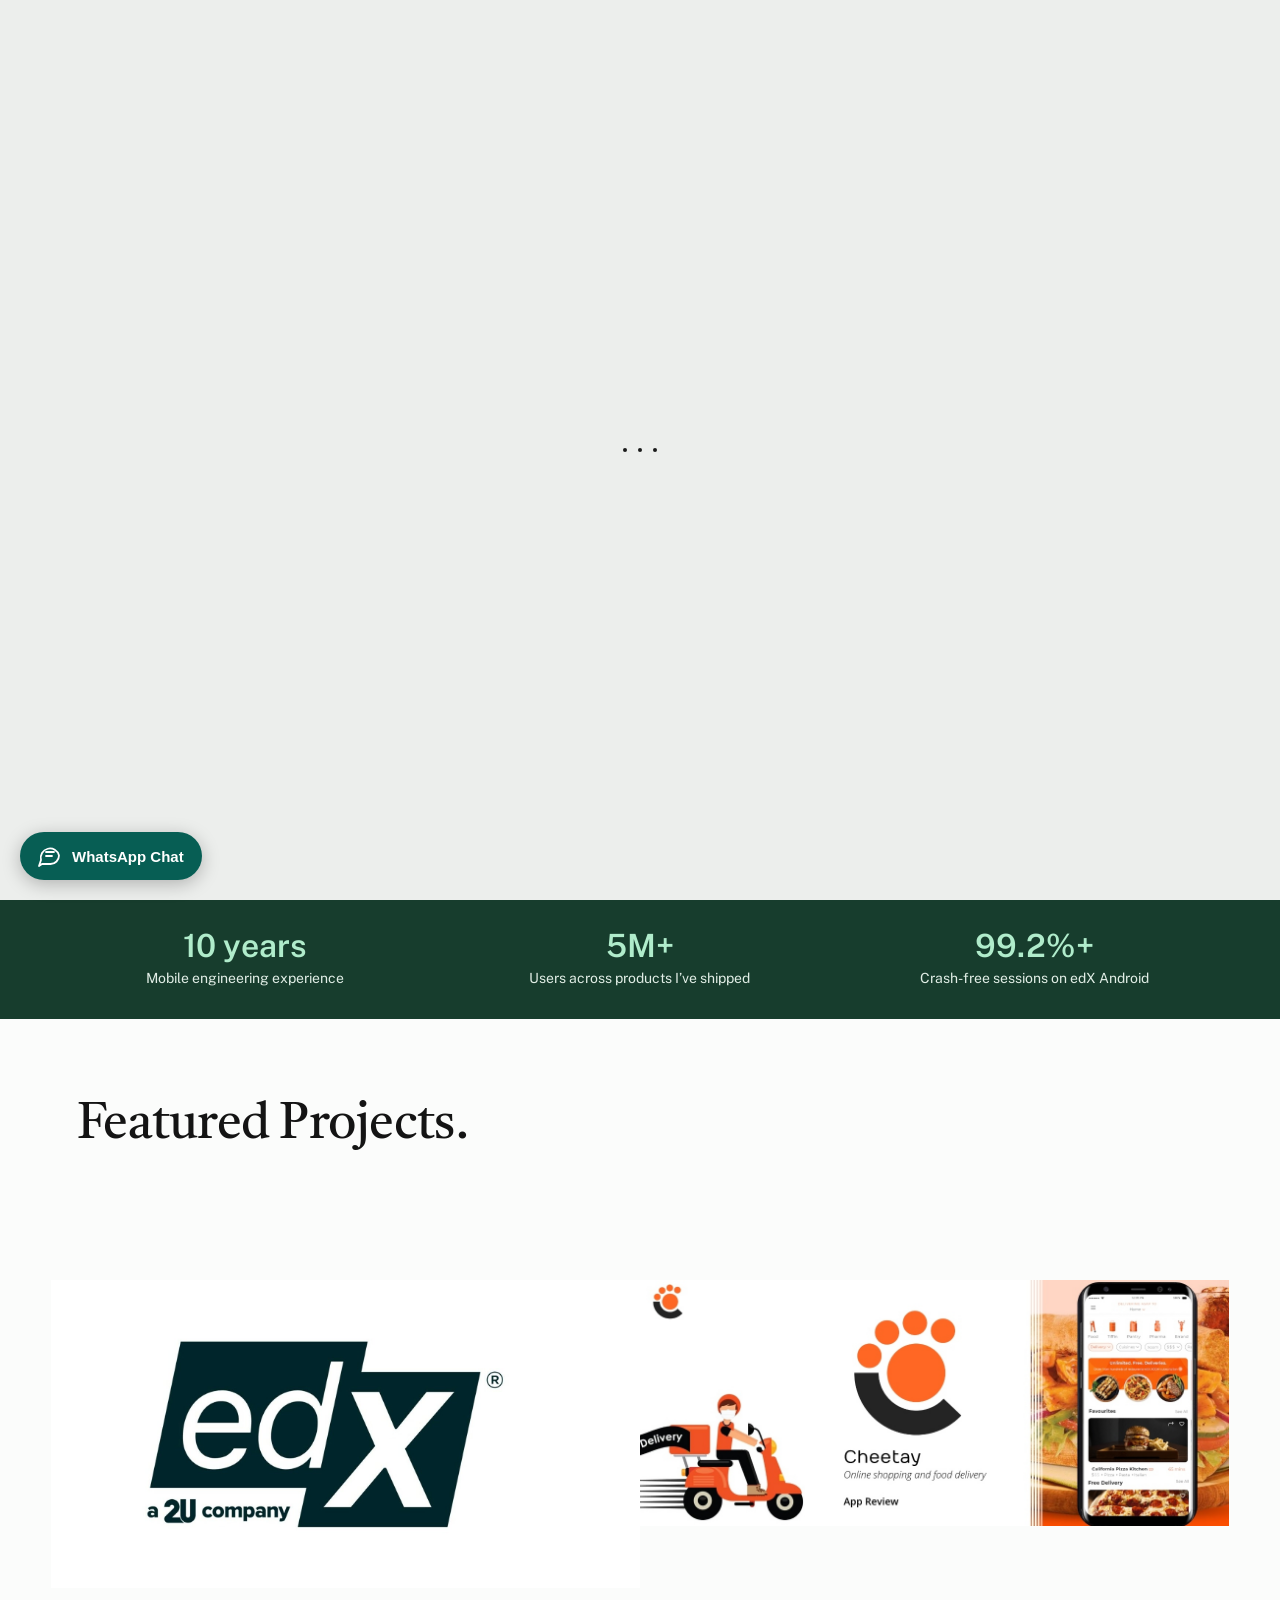
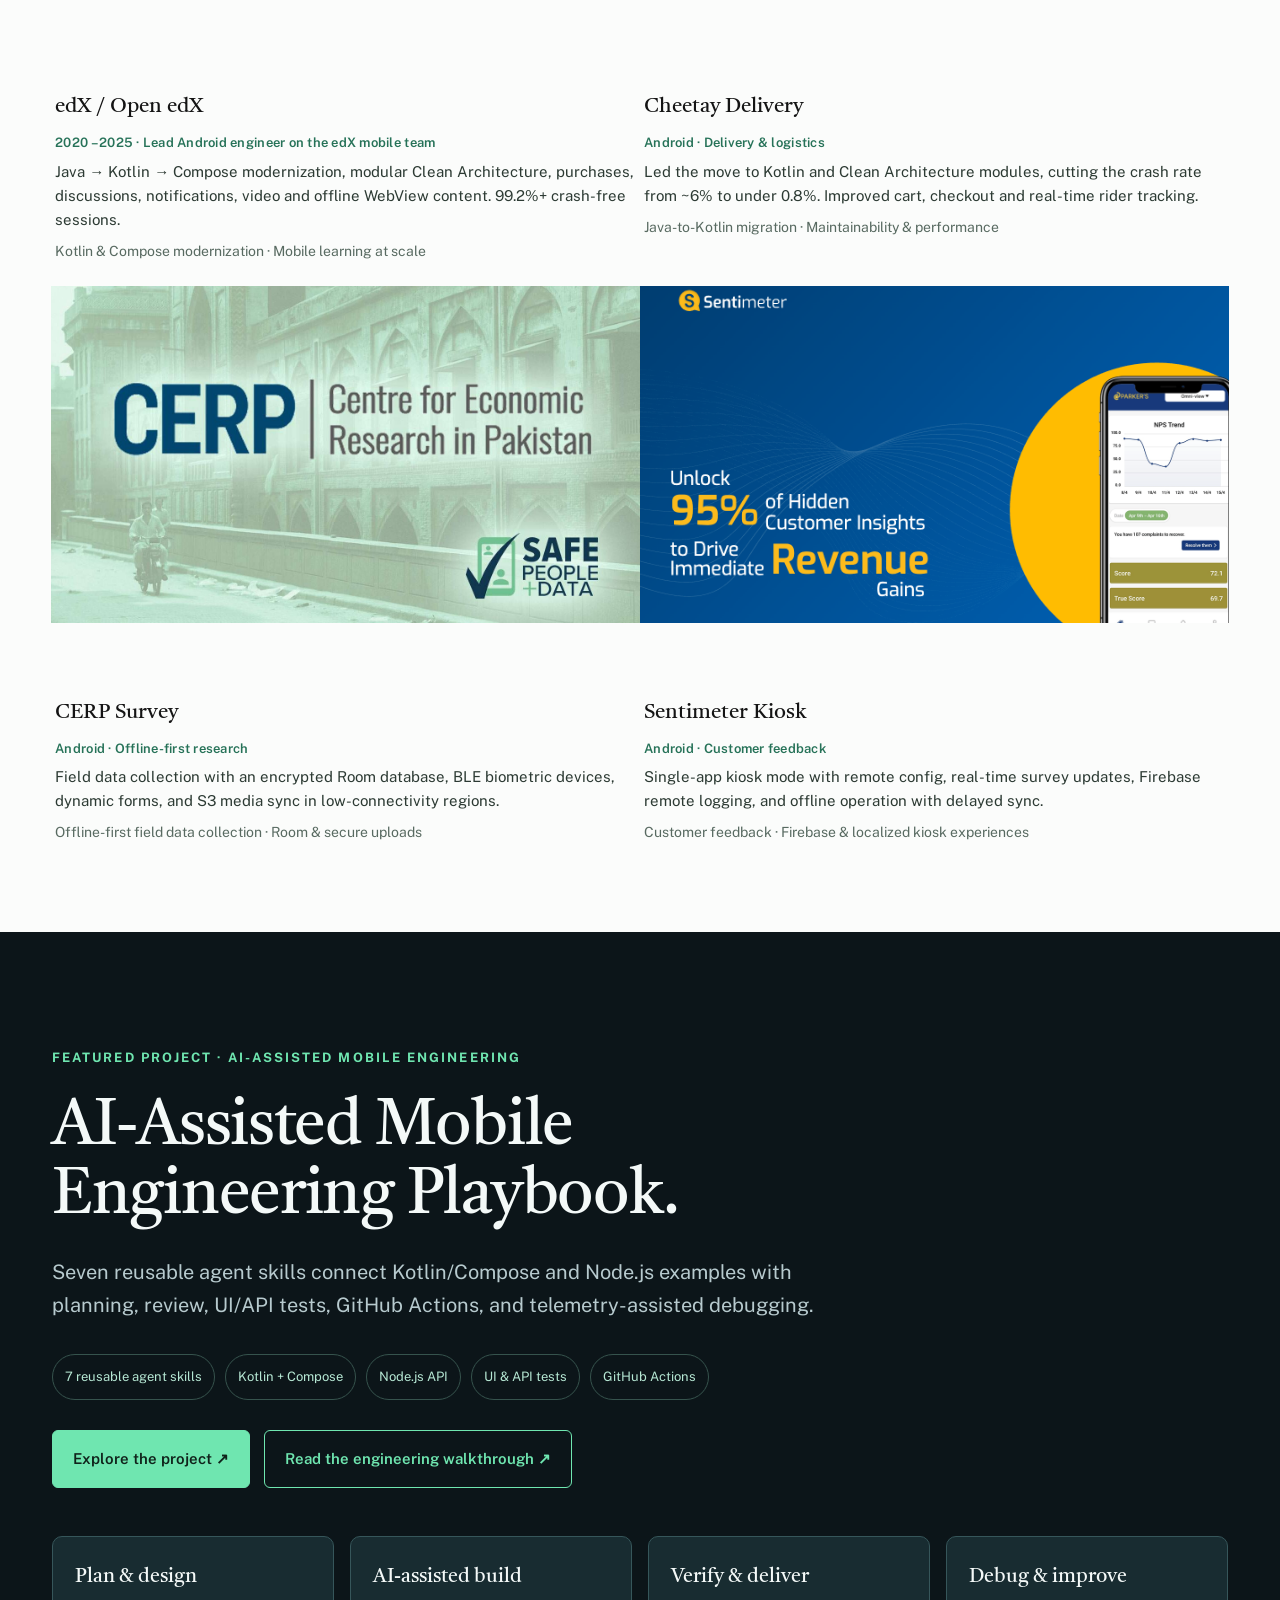
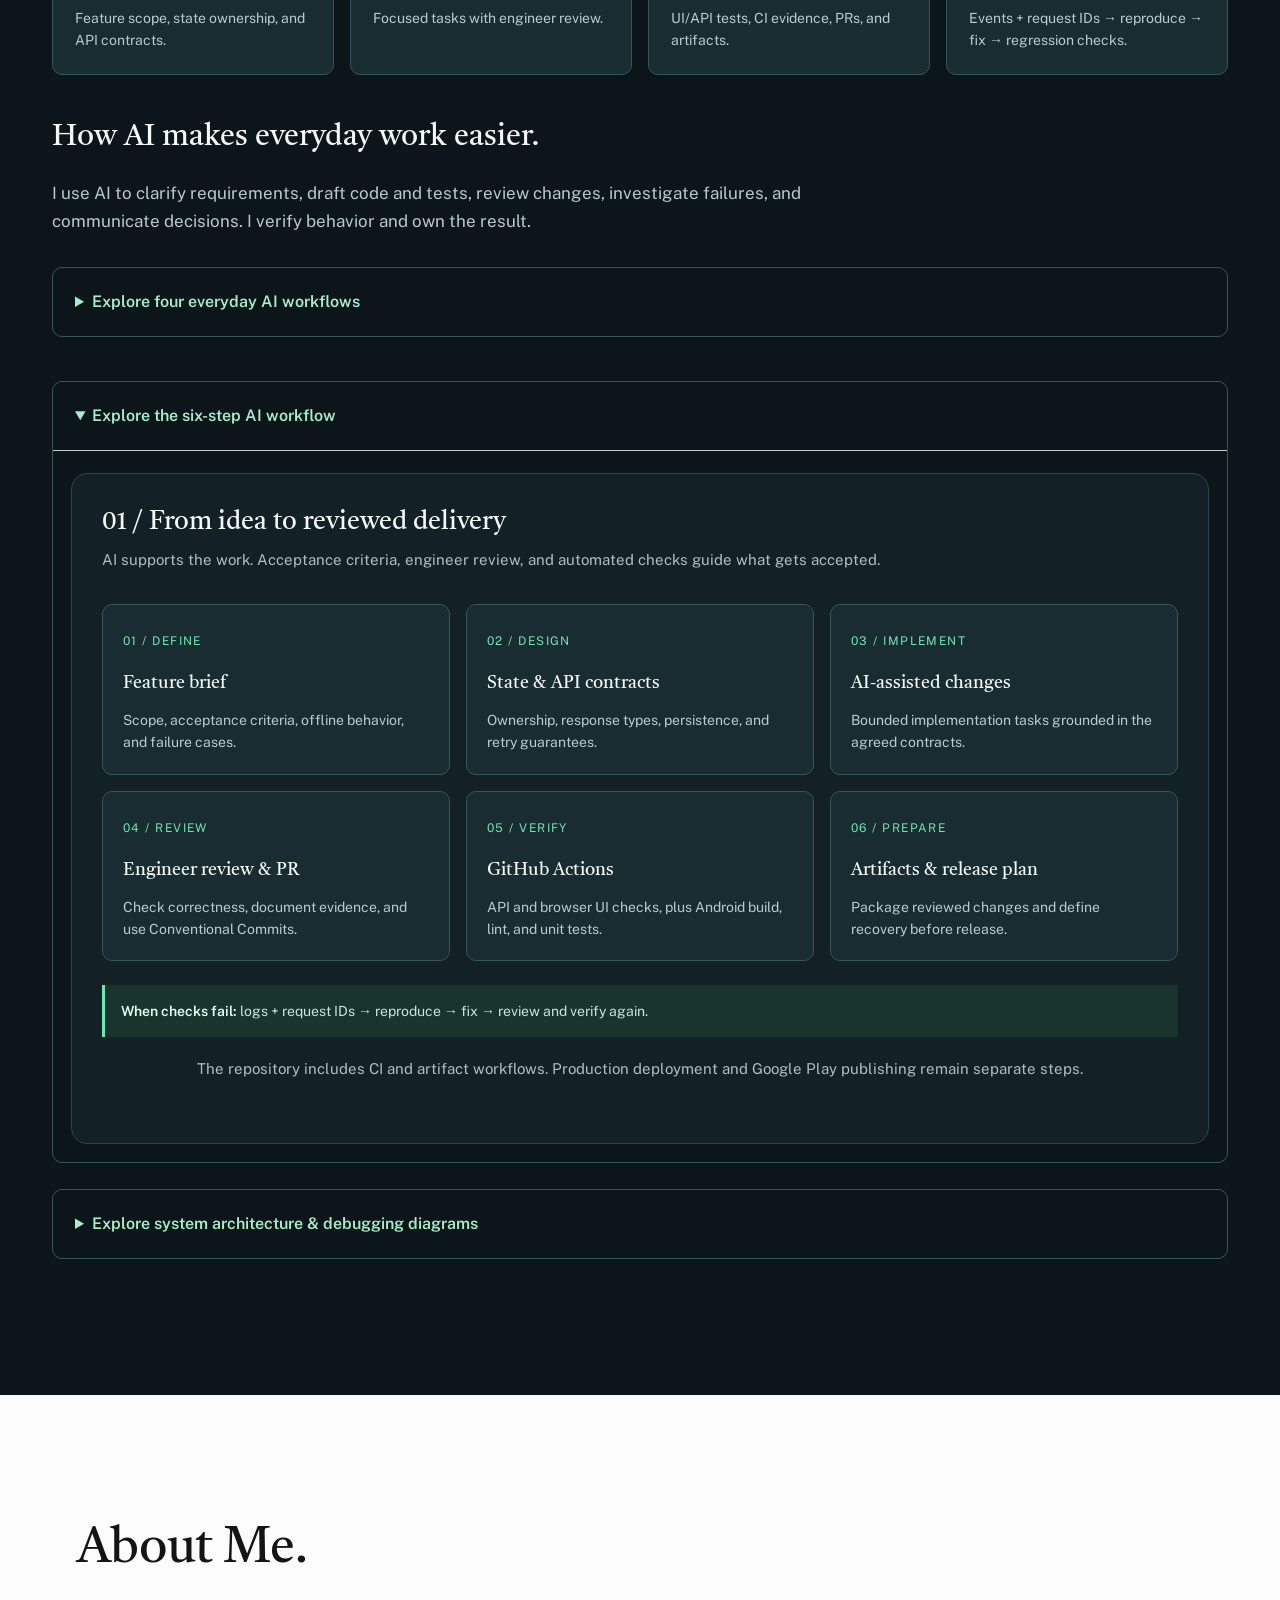
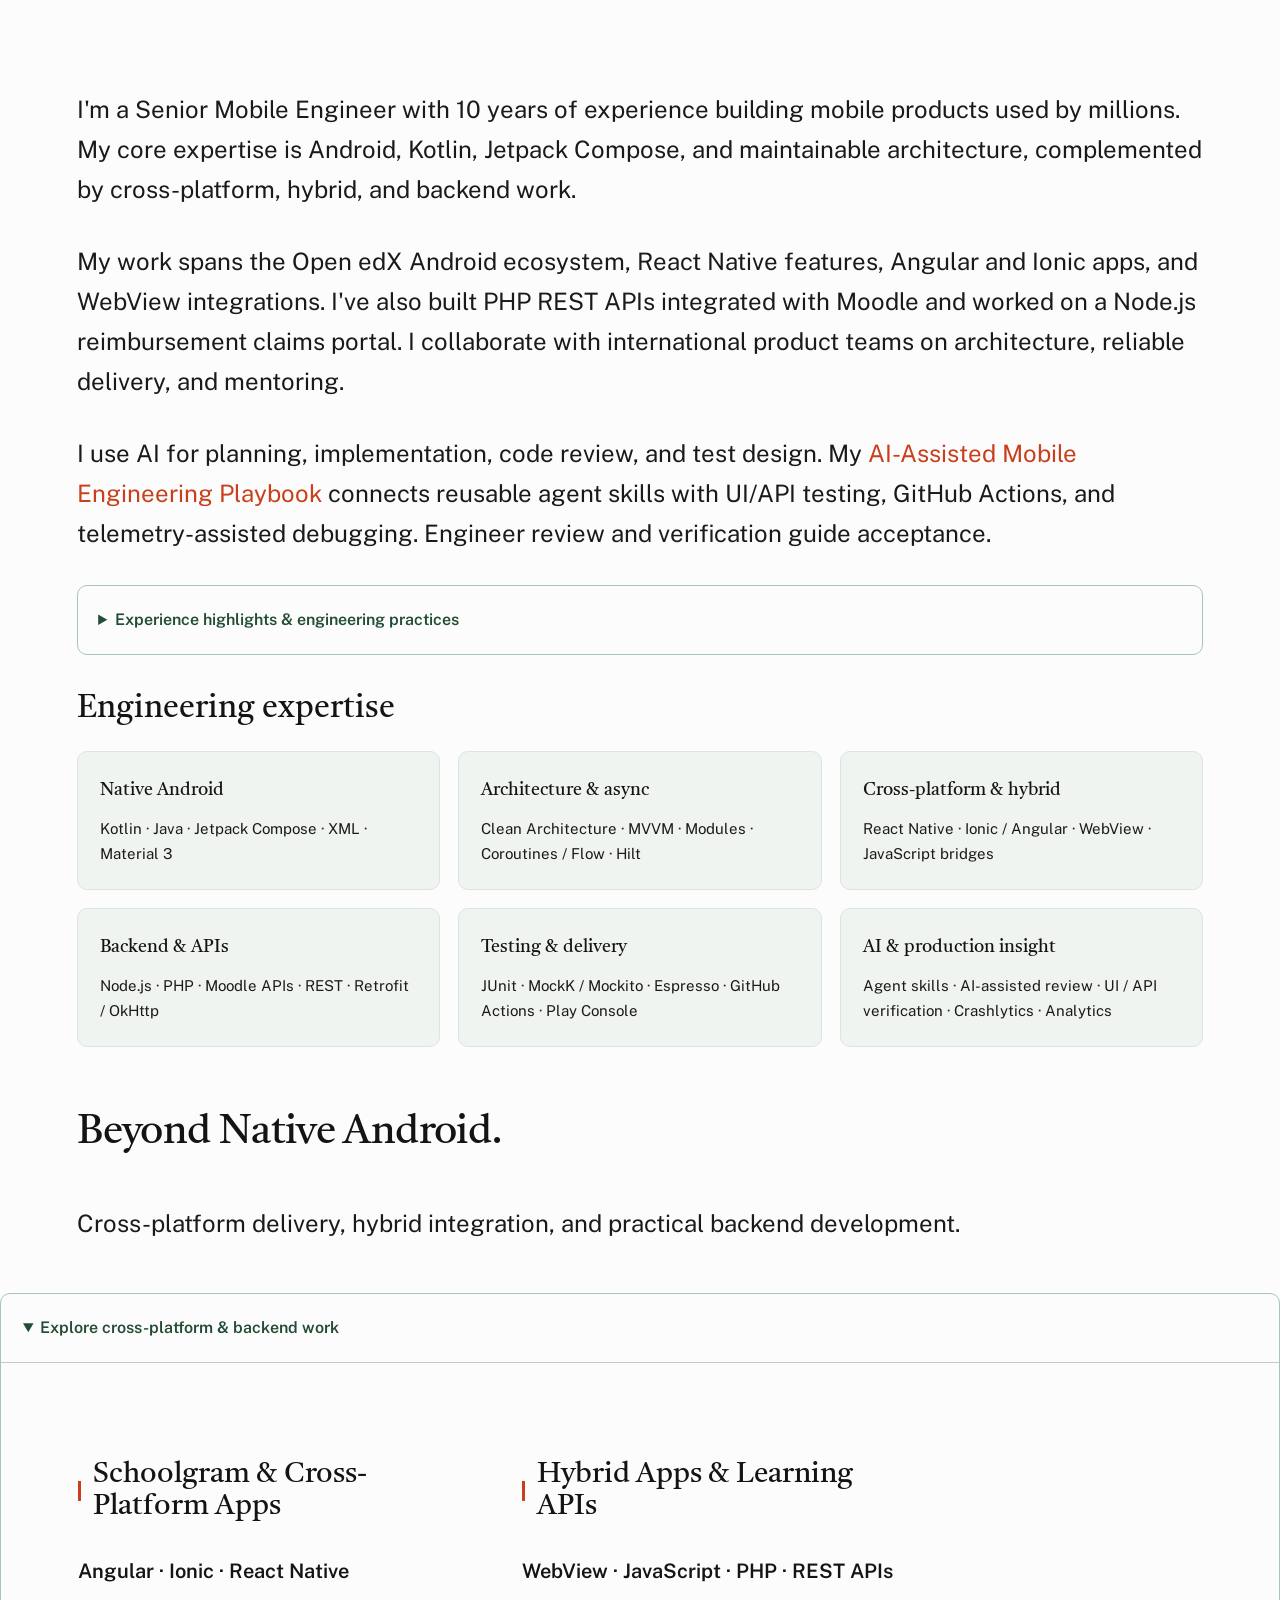
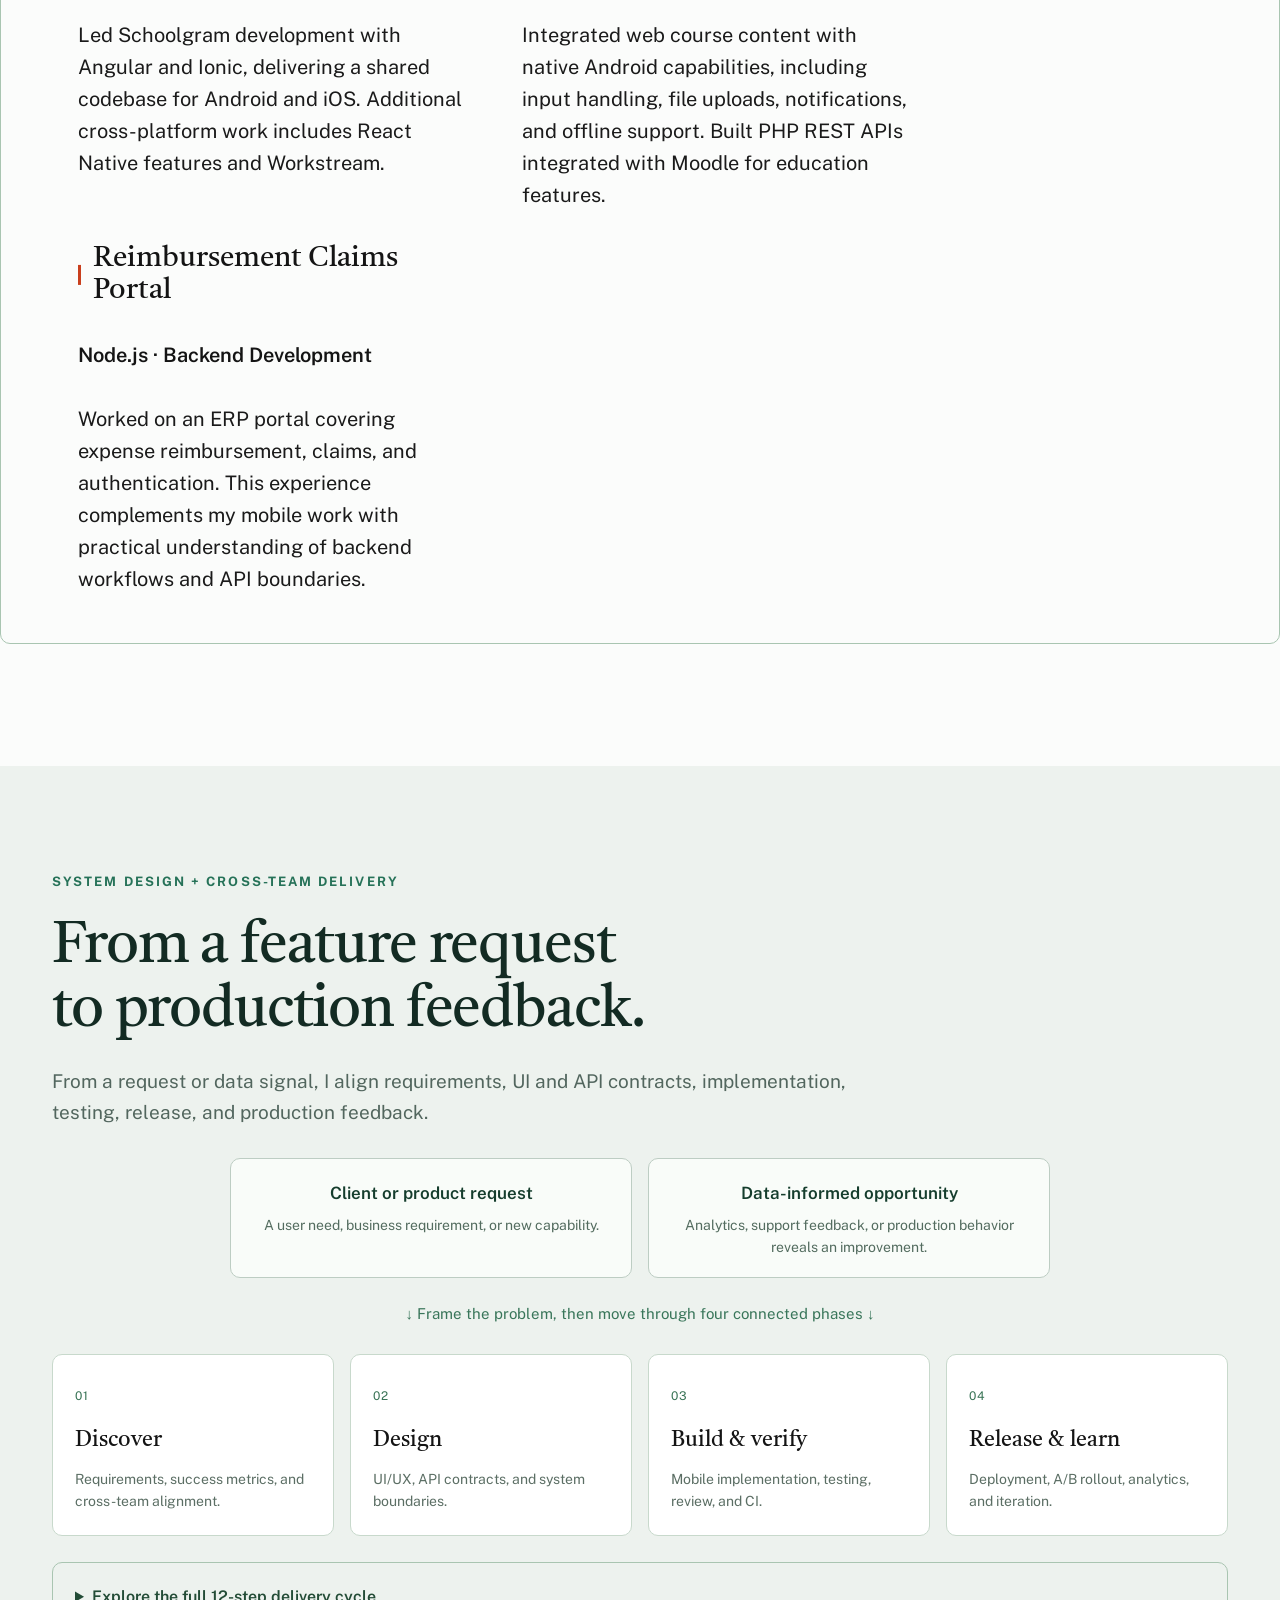
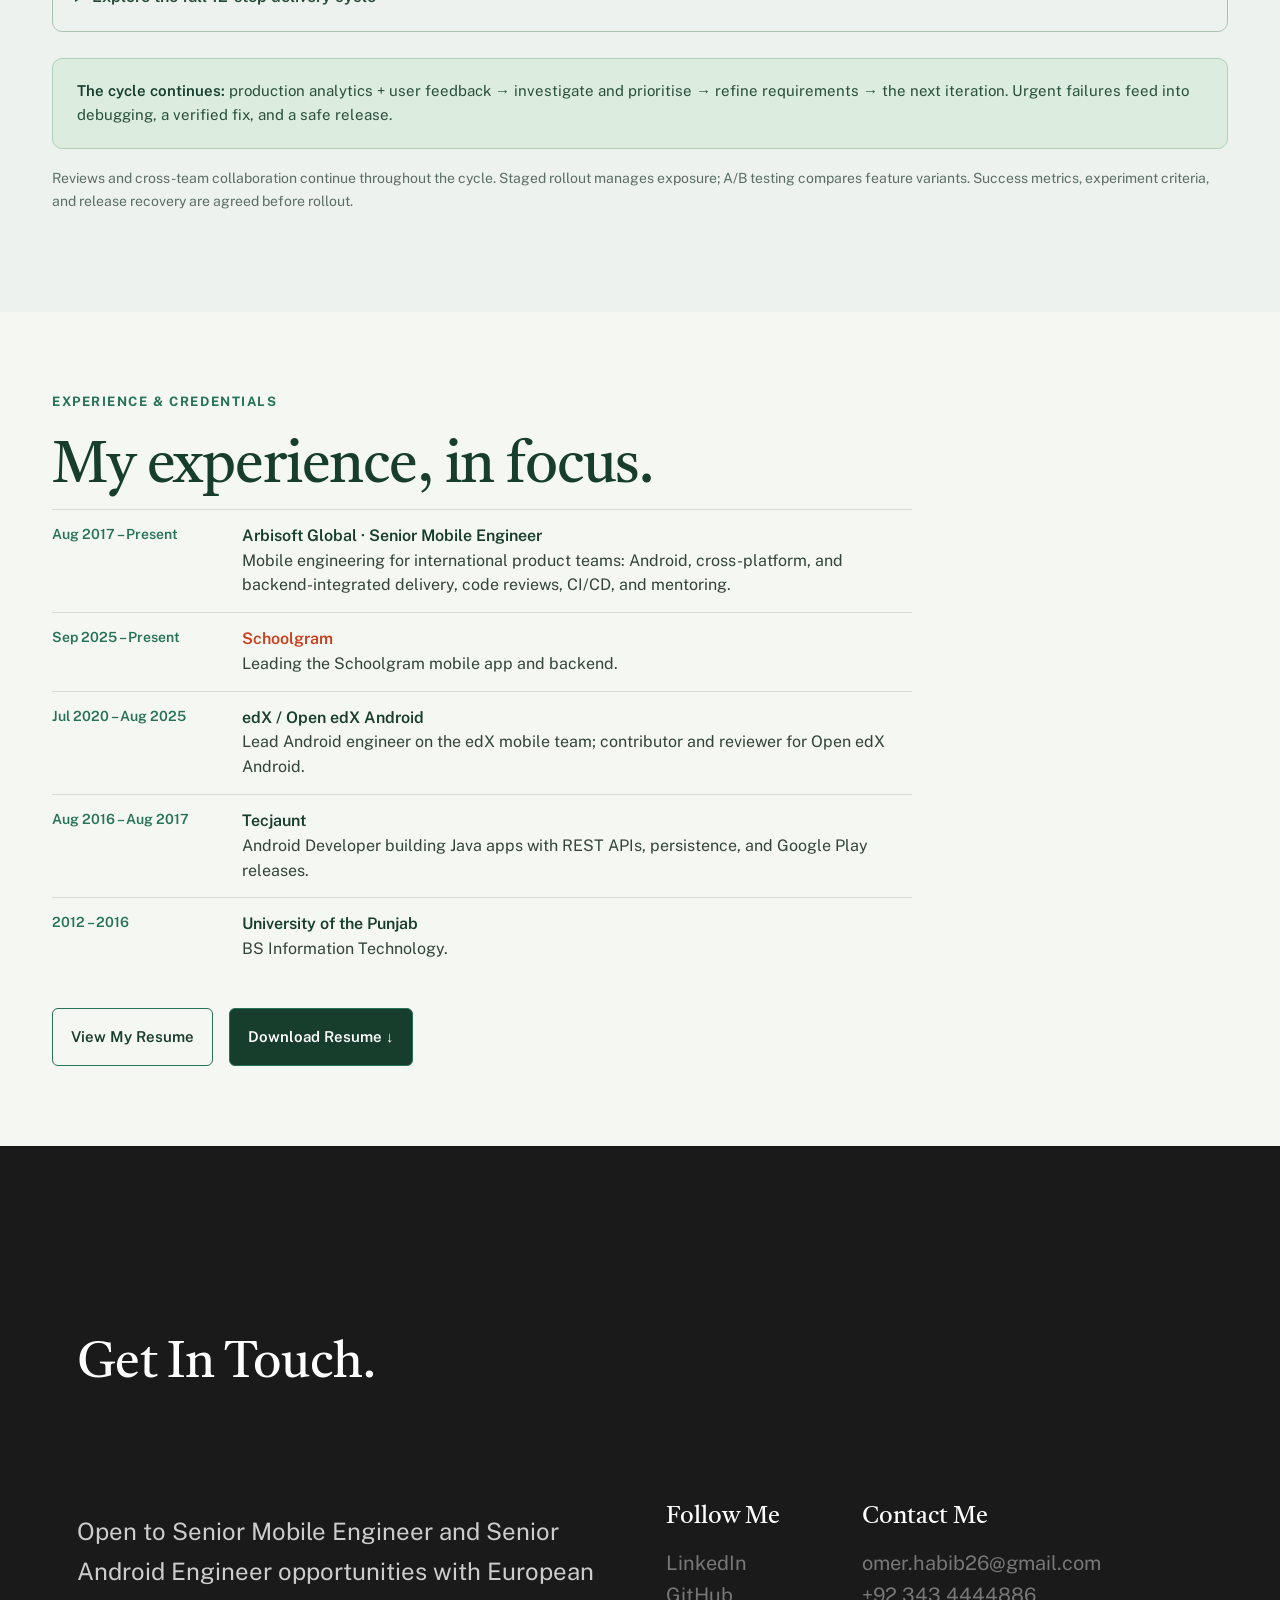
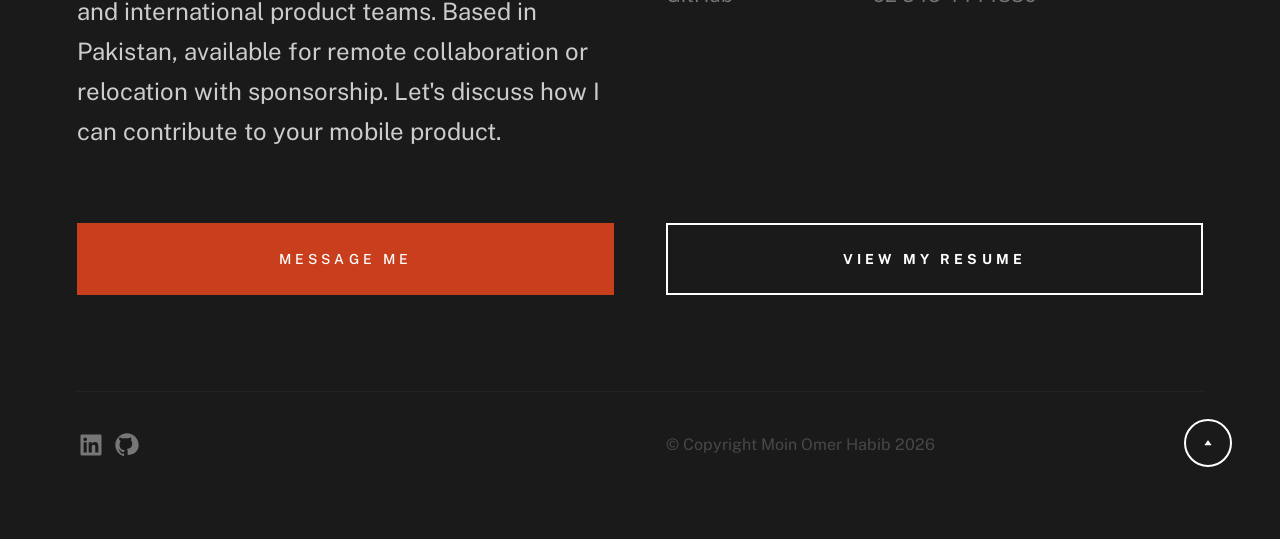
==== commit 5b39fb80: "content(portfolio): add current title, Schoolgram lead role, and edX end date Co-Authored-By: Claude" ====
--- a/index.html
+++ b/index.html
@@ -475,7 +475,7 @@
                                             <div class="entry__cat">edTech</div>
                                         </div>
                                     </a>
-                                    <div class="project-caption"><h3>edX / Open edX</h3><p class="project-meta">Since 2020 · Lead Android engineer on the edX mobile team</p><p class="project-desc">Java → Kotlin → Compose modernization, modular Clean Architecture, purchases, discussions, notifications, video and offline WebView content. 99.2%+ crash-free sessions.</p><p>Kotlin & Compose modernization · Mobile learning at scale</p></div><div class="glightbox-desc entry__desc-01">
+                                    <div class="project-caption"><h3>edX / Open edX</h3><p class="project-meta">2020 – 2025 · Lead Android engineer on the edX mobile team</p><p class="project-desc">Java → Kotlin → Compose modernization, modular Clean Architecture, purchases, discussions, notifications, video and offline WebView content. 99.2%+ crash-free sessions.</p><p>Kotlin & Compose modernization · Mobile learning at scale</p></div><div class="glightbox-desc entry__desc-01">
                                         <p>
                                         Built and maintained the Android learning experience for a global education platform. Contributed to Java → Kotlin → Compose modernization, modular architecture, and video playback analytics. Integrated WebView course content with JavaScript injection, file uploads, notifications, and offline support.
                                         </p>
@@ -766,8 +766,9 @@
 <div class="delivery-wrap"><p class="delivery-kicker">Experience &amp; credentials</p>
 <h2 id="cv-title">My experience, in focus.</h2>
 <ul class="cv-timeline">
-<li><span>Aug 2017 – Present</span><strong>Arbisoft Global</strong> Mobile engineering for international product teams: Android, cross-platform, and backend-integrated delivery, code reviews, CI/CD, and mentoring.</li>
-<li><span>Jul 2020 – Present</span><strong>edX / Open edX Android</strong> Lead Android engineer on the edX mobile team; maintainer and reviewer for Open edX Android.</li>
+<li><span>Aug 2017 – Present</span><strong>Arbisoft Global · Senior Mobile Engineer</strong> Mobile engineering for international product teams: Android, cross-platform, and backend-integrated delivery, code reviews, CI/CD, and mentoring.</li>
+<li><span>Sep 2025 – Present</span><strong><a href="https://schoolgram.io/" target="_blank" rel="noopener">Schoolgram</a></strong> Leading the Schoolgram mobile app and backend.</li>
+<li><span>Jul 2020 – Aug 2025</span><strong>edX / Open edX Android</strong> Lead Android engineer on the edX mobile team; contributor and reviewer for Open edX Android.</li>
 <li><span>Aug 2016 – Aug 2017</span><strong>Tecjaunt</strong> Android Developer building Java apps with REST APIs, persistence, and Google Play releases.</li>
 <li><span>2012 – 2016</span><strong>University of the Punjab</strong> BS Information Technology.</li>
 </ul>
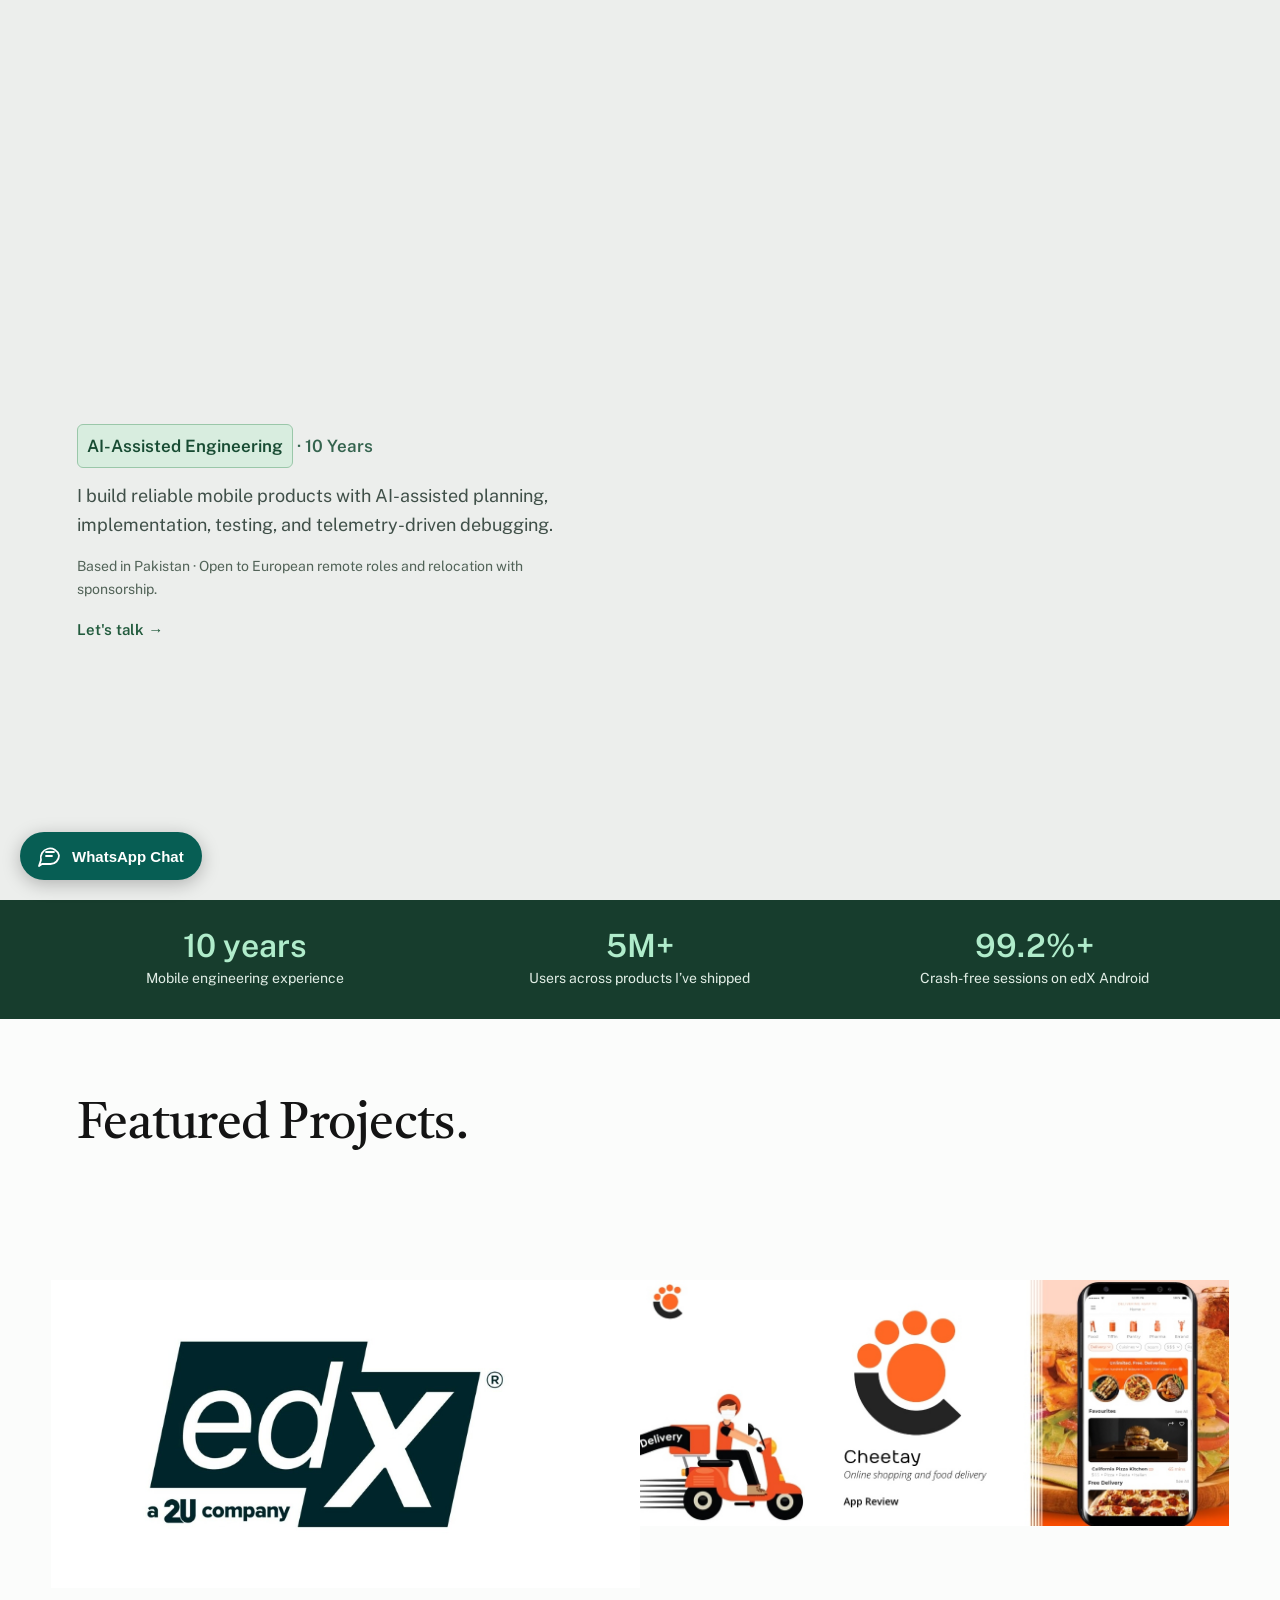
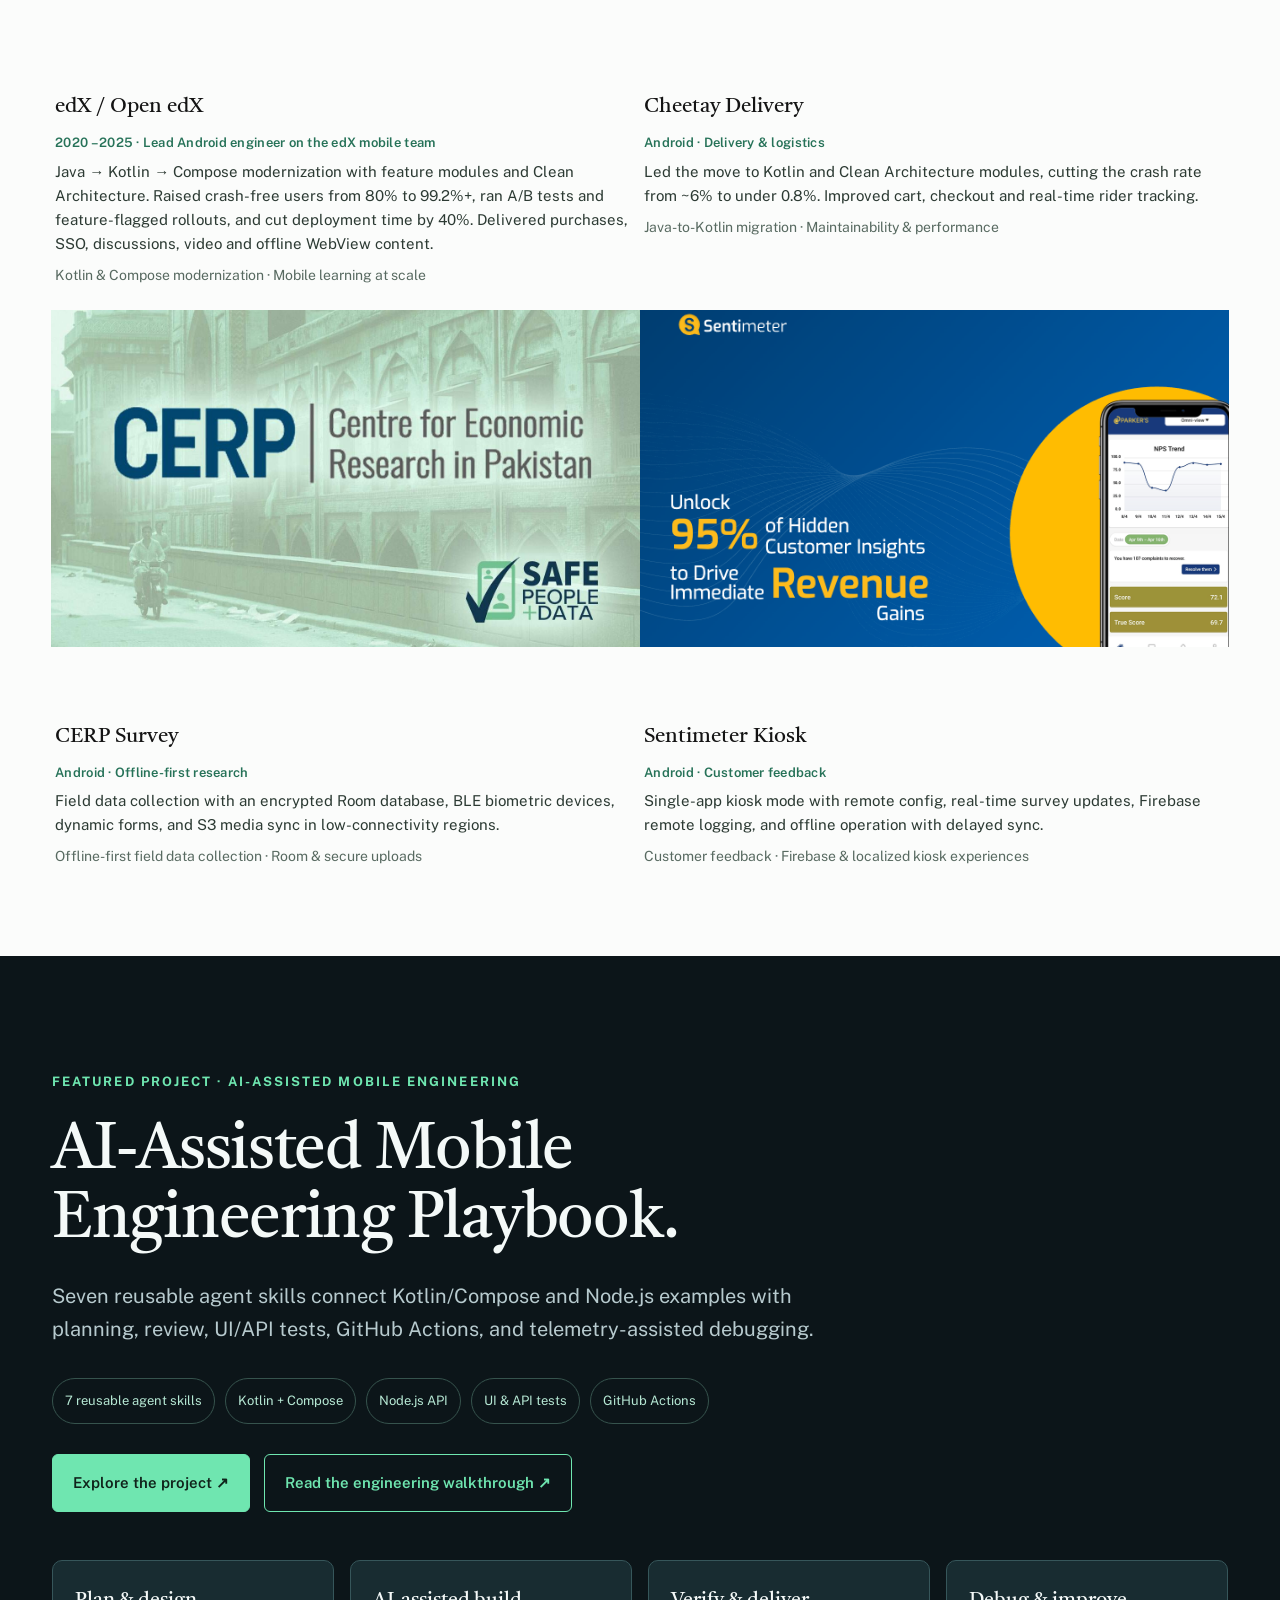
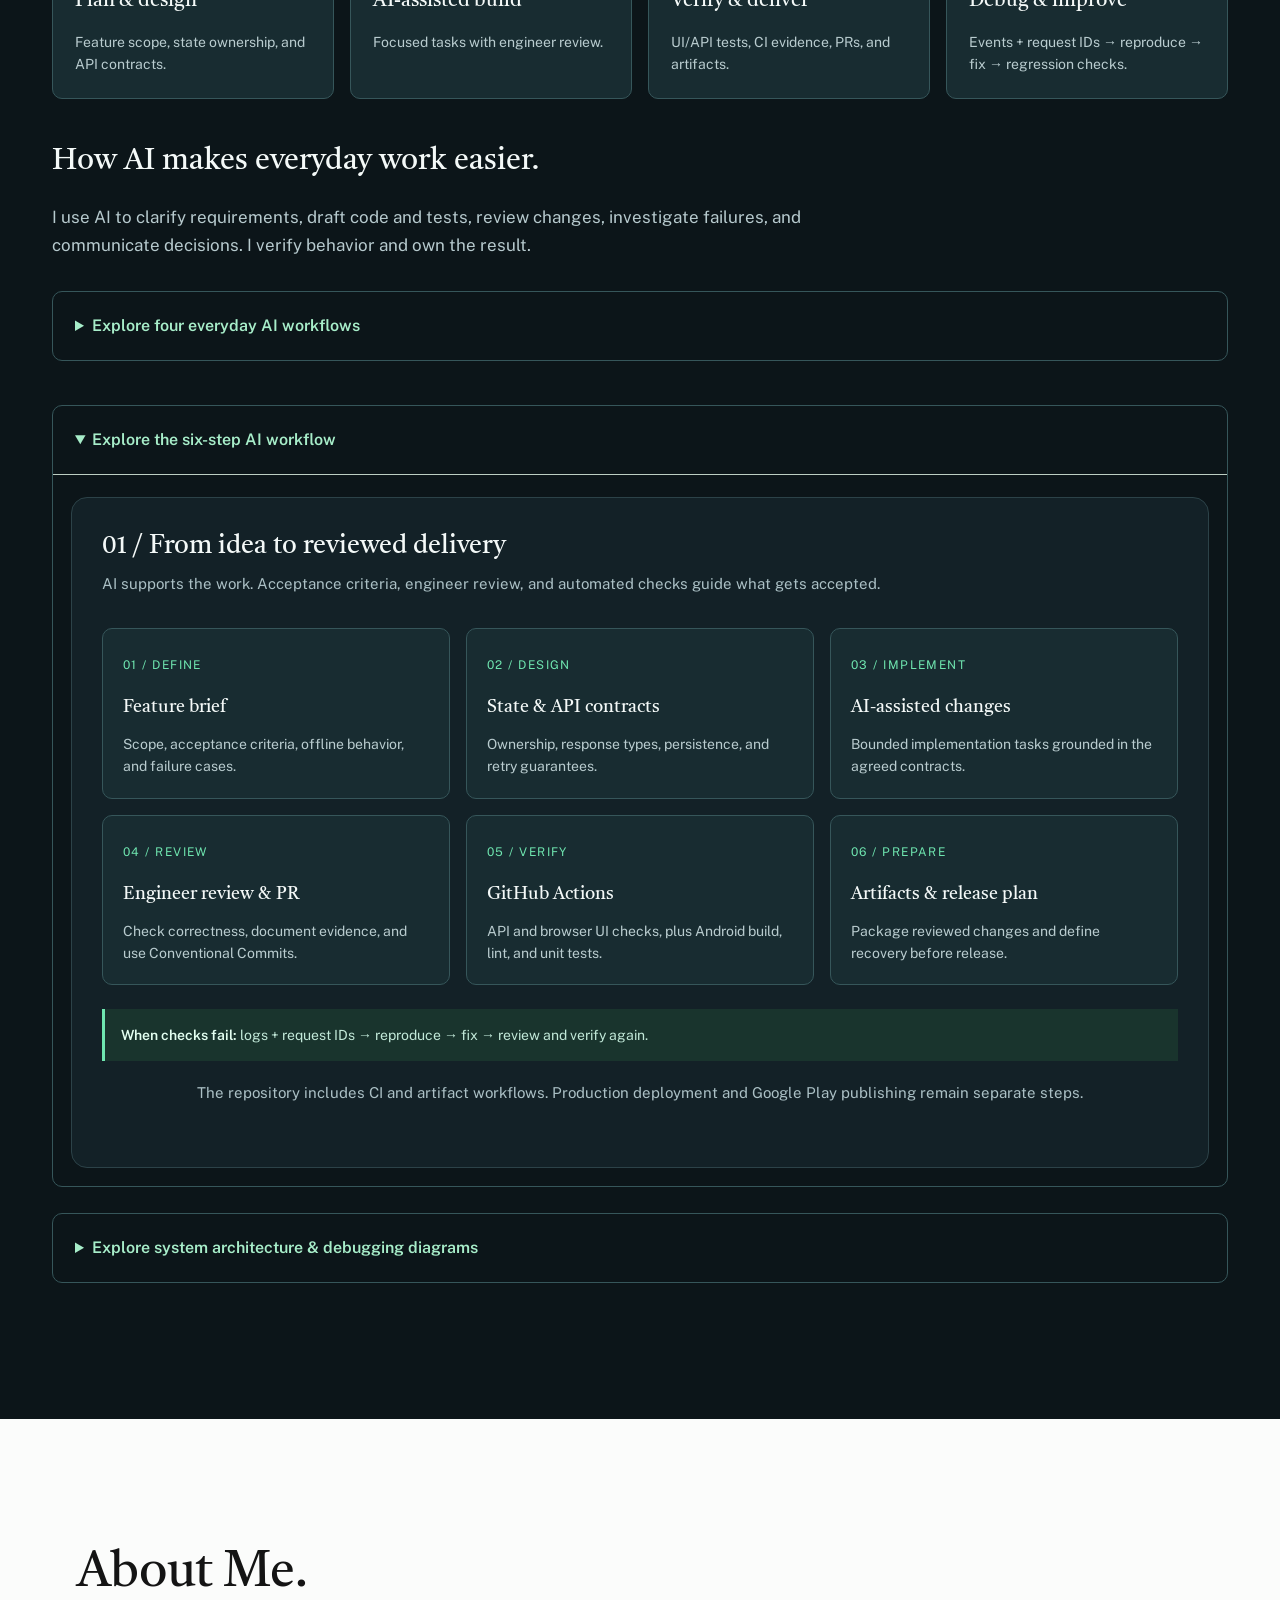
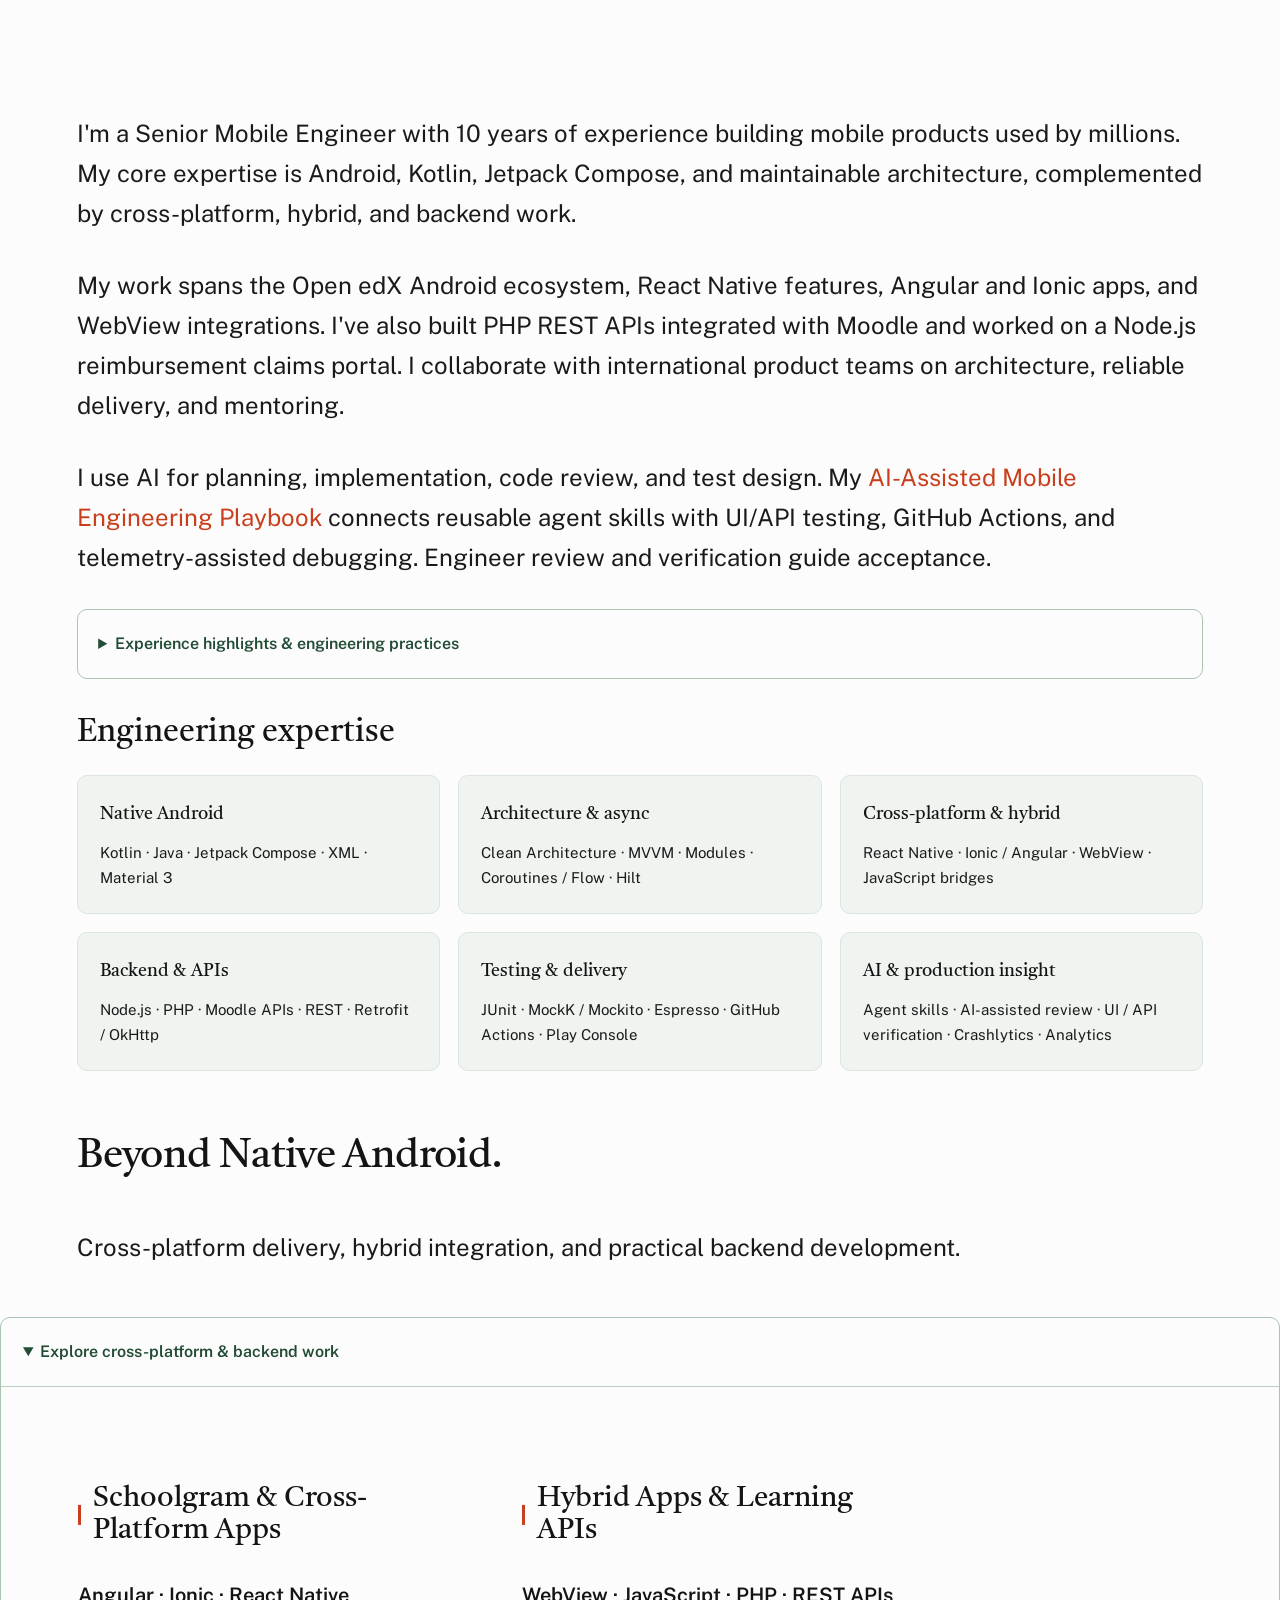
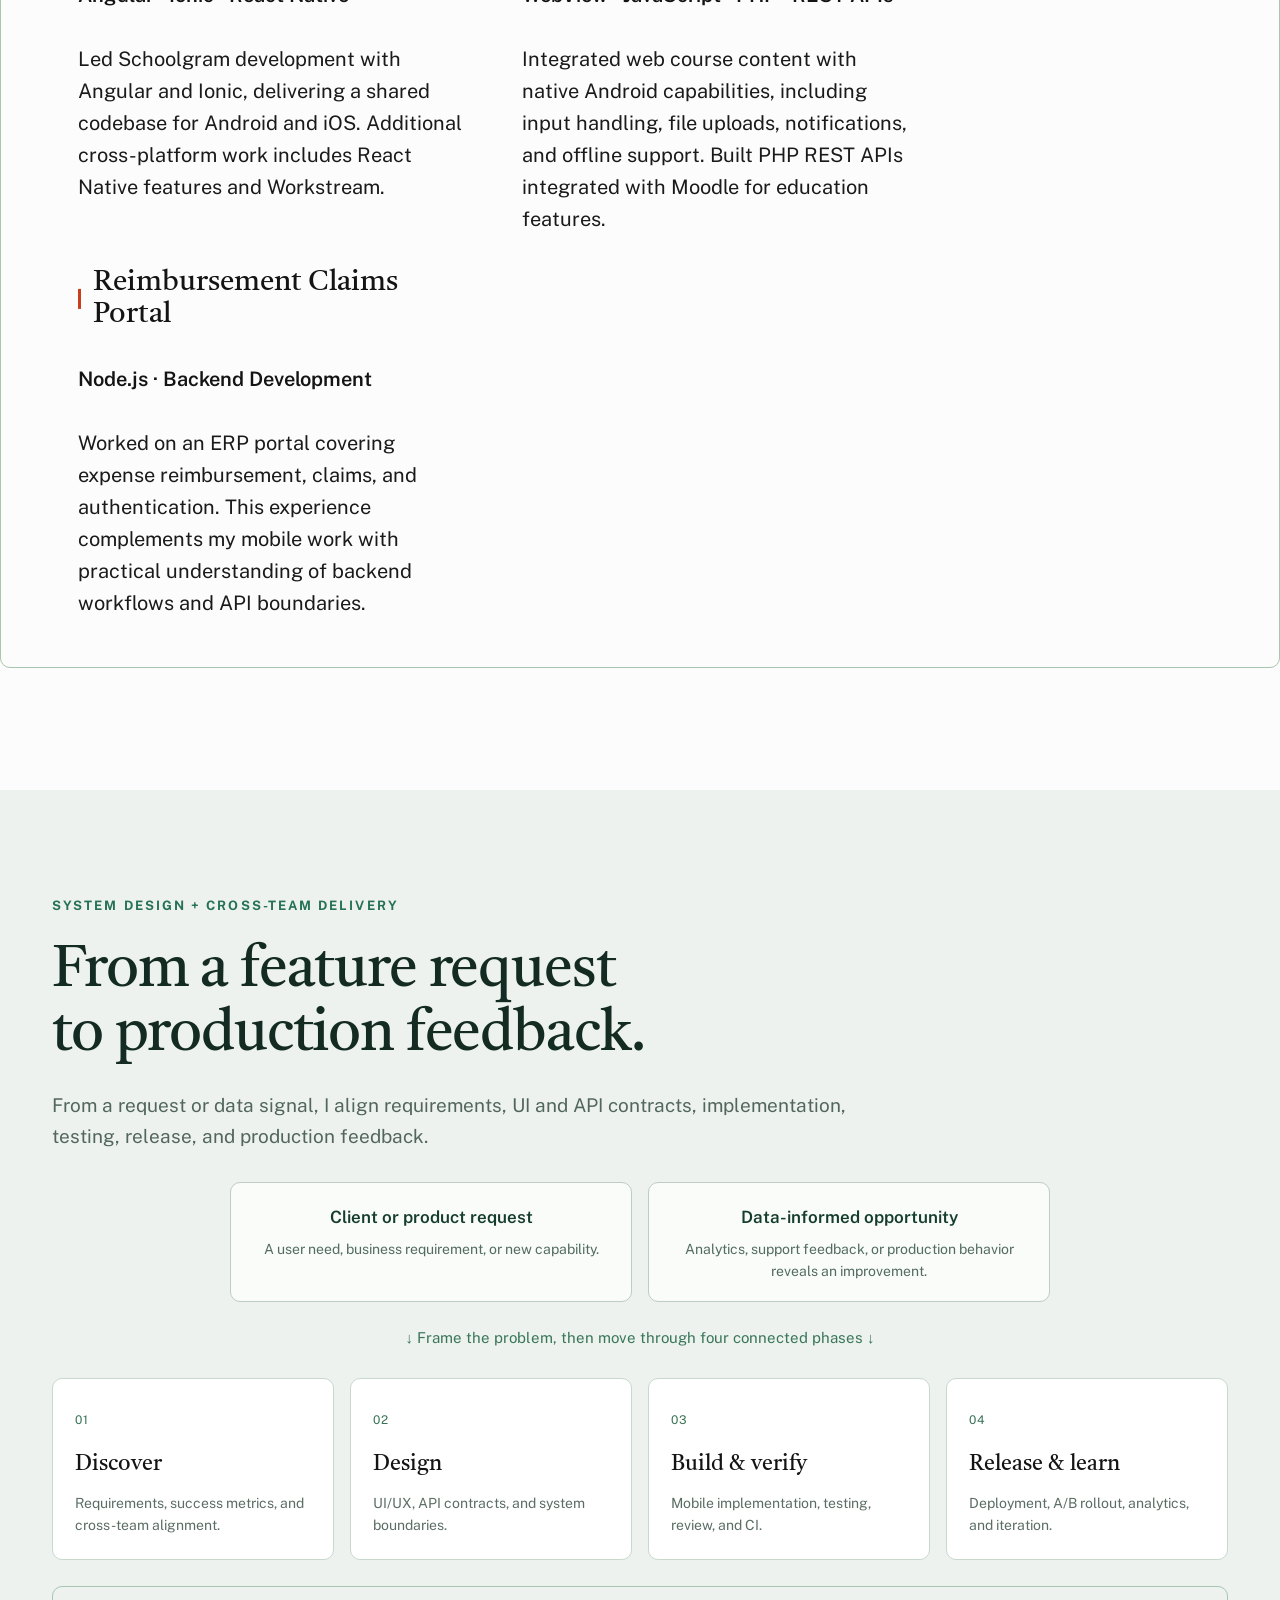
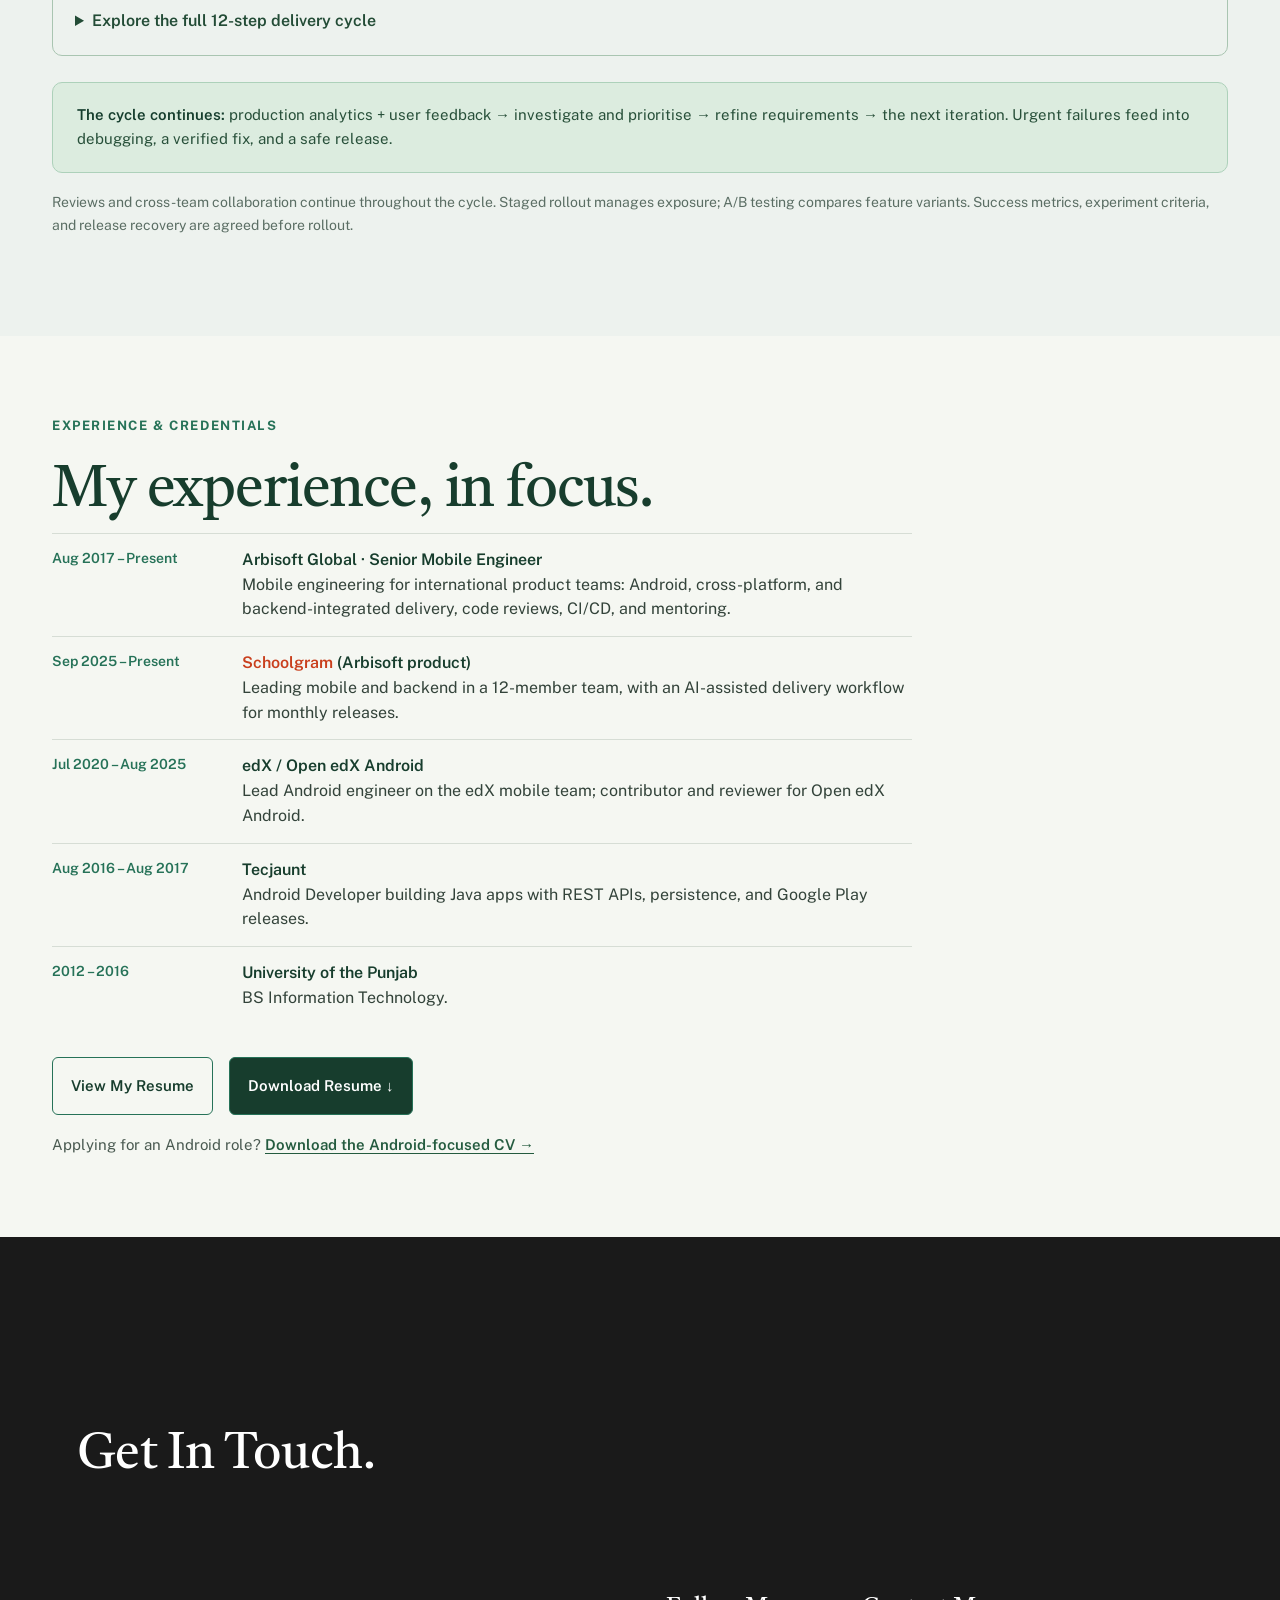
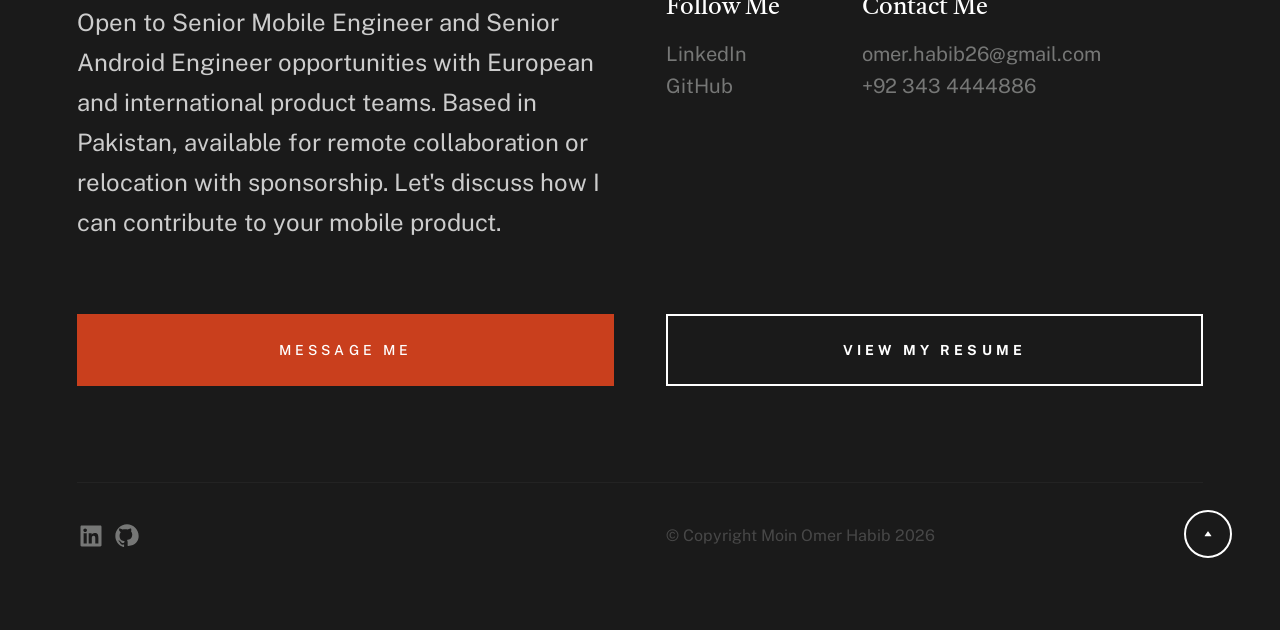
==== commit ad56d2cb: "content(portfolio): European CVs, edX achievements, Schoolgram as Arbisoft product - Main CV is now " ====
--- a/index.html
+++ b/index.html
@@ -240,6 +240,8 @@
 @media (max-width:600px){.cv-timeline li {grid-template-columns:1fr;}.cv-timeline li span {grid-row:auto;}}
 .cv-actions a {padding:12px 18px;border:1px solid #267258;border-radius:6px;color:#173d2d;font-size:15px;font-weight:600;}
 .cv-actions a:last-child {background:#173d2d;color:white;}
+.cv-section .cv-alt {margin:18px 0 0;font-size:15px;color:#4a5a51;}
+.cv-section .cv-alt a {color:#245b3f;font-weight:600;text-decoration:underline;text-underline-offset:3px;}
 .cv-details iframe {display:block;width:100%;height:780px;height:min(80vh,900px);border:0;background:white;}
 .cv-details .cv-fallback {padding:14px 20px;font-size:14px;margin:0;}
 @media(max-width:600px){.cv-section{padding:60px 0;}.cv-details iframe{height:65vh;min-height:400px;}.hero-ai-badge{font-size:13px;}.s-intro__content-btns .btn{padding-left:14px;padding-right:14px;}}
@@ -475,7 +477,7 @@
                                             <div class="entry__cat">edTech</div>
                                         </div>
                                     </a>
-                                    <div class="project-caption"><h3>edX / Open edX</h3><p class="project-meta">2020 – 2025 · Lead Android engineer on the edX mobile team</p><p class="project-desc">Java → Kotlin → Compose modernization, modular Clean Architecture, purchases, discussions, notifications, video and offline WebView content. 99.2%+ crash-free sessions.</p><p>Kotlin & Compose modernization · Mobile learning at scale</p></div><div class="glightbox-desc entry__desc-01">
+                                    <div class="project-caption"><h3>edX / Open edX</h3><p class="project-meta">2020 – 2025 · Lead Android engineer on the edX mobile team</p><p class="project-desc">Java → Kotlin → Compose modernization with feature modules and Clean Architecture. Raised crash-free users from 80% to 99.2%+, ran A/B tests and feature-flagged rollouts, and cut deployment time by 40%. Delivered purchases, SSO, discussions, video and offline WebView content.</p><p>Kotlin & Compose modernization · Mobile learning at scale</p></div><div class="glightbox-desc entry__desc-01">
                                         <p>
                                         Built and maintained the Android learning experience for a global education platform. Contributed to Java → Kotlin → Compose modernization, modular architecture, and video playback analytics. Integrated WebView course content with JavaScript injection, file uploads, notifications, and offline support.
                                         </p>
@@ -767,12 +769,13 @@
 <h2 id="cv-title">My experience, in focus.</h2>
 <ul class="cv-timeline">
 <li><span>Aug 2017 – Present</span><strong>Arbisoft Global · Senior Mobile Engineer</strong> Mobile engineering for international product teams: Android, cross-platform, and backend-integrated delivery, code reviews, CI/CD, and mentoring.</li>
-<li><span>Sep 2025 – Present</span><strong><a href="https://schoolgram.io/" target="_blank" rel="noopener">Schoolgram</a></strong> Leading the Schoolgram mobile app and backend.</li>
+<li><span>Sep 2025 – Present</span><strong><a href="https://schoolgram.io/" target="_blank" rel="noopener">Schoolgram</a> (Arbisoft product)</strong> Leading mobile and backend in a 12-member team, with an AI-assisted delivery workflow for monthly releases.</li>
 <li><span>Jul 2020 – Aug 2025</span><strong>edX / Open edX Android</strong> Lead Android engineer on the edX mobile team; contributor and reviewer for Open edX Android.</li>
 <li><span>Aug 2016 – Aug 2017</span><strong>Tecjaunt</strong> Android Developer building Java apps with REST APIs, persistence, and Google Play releases.</li>
 <li><span>2012 – 2016</span><strong>University of the Punjab</strong> BS Information Technology.</li>
 </ul>
 <div class="cv-actions"><a href="assets/Omer_Habib_Resume.pdf" data-resume-preview>View My Resume</a><a href="assets/Omer_Habib_Resume.pdf" download>Download Resume &#8595;</a></div>
+<p class="cv-alt">Applying for an Android role? <a href="assets/Moin_Omer_Habib_CV_Android.pdf" download>Download the Android-focused CV &#8594;</a></p>
 </div></section>
 <footer id="footer" class="s-footer target-section">
                                     
@@ -872,7 +875,7 @@
                     track('contact_click', {contact_method: 'whatsapp', link_location: 'floating_button'});
                 } else if (/^tel:/i.test(href)) {
                     track('contact_click', {contact_method: 'phone', link_location: location});
-                } else if (/assets\/Omer_Habib_Resume\.pdf(?:[?#]|$)/i.test(href)) {
+                } else if (/assets\/[^?#]+\.pdf(?:[?#]|$)/i.test(href)) {
                     // Custom event is distinct from enhanced measurement's file_download.
                     track('cv_click', {link_location: location});
                 } else if (link.matches('.entry__link.glightbox')) {
